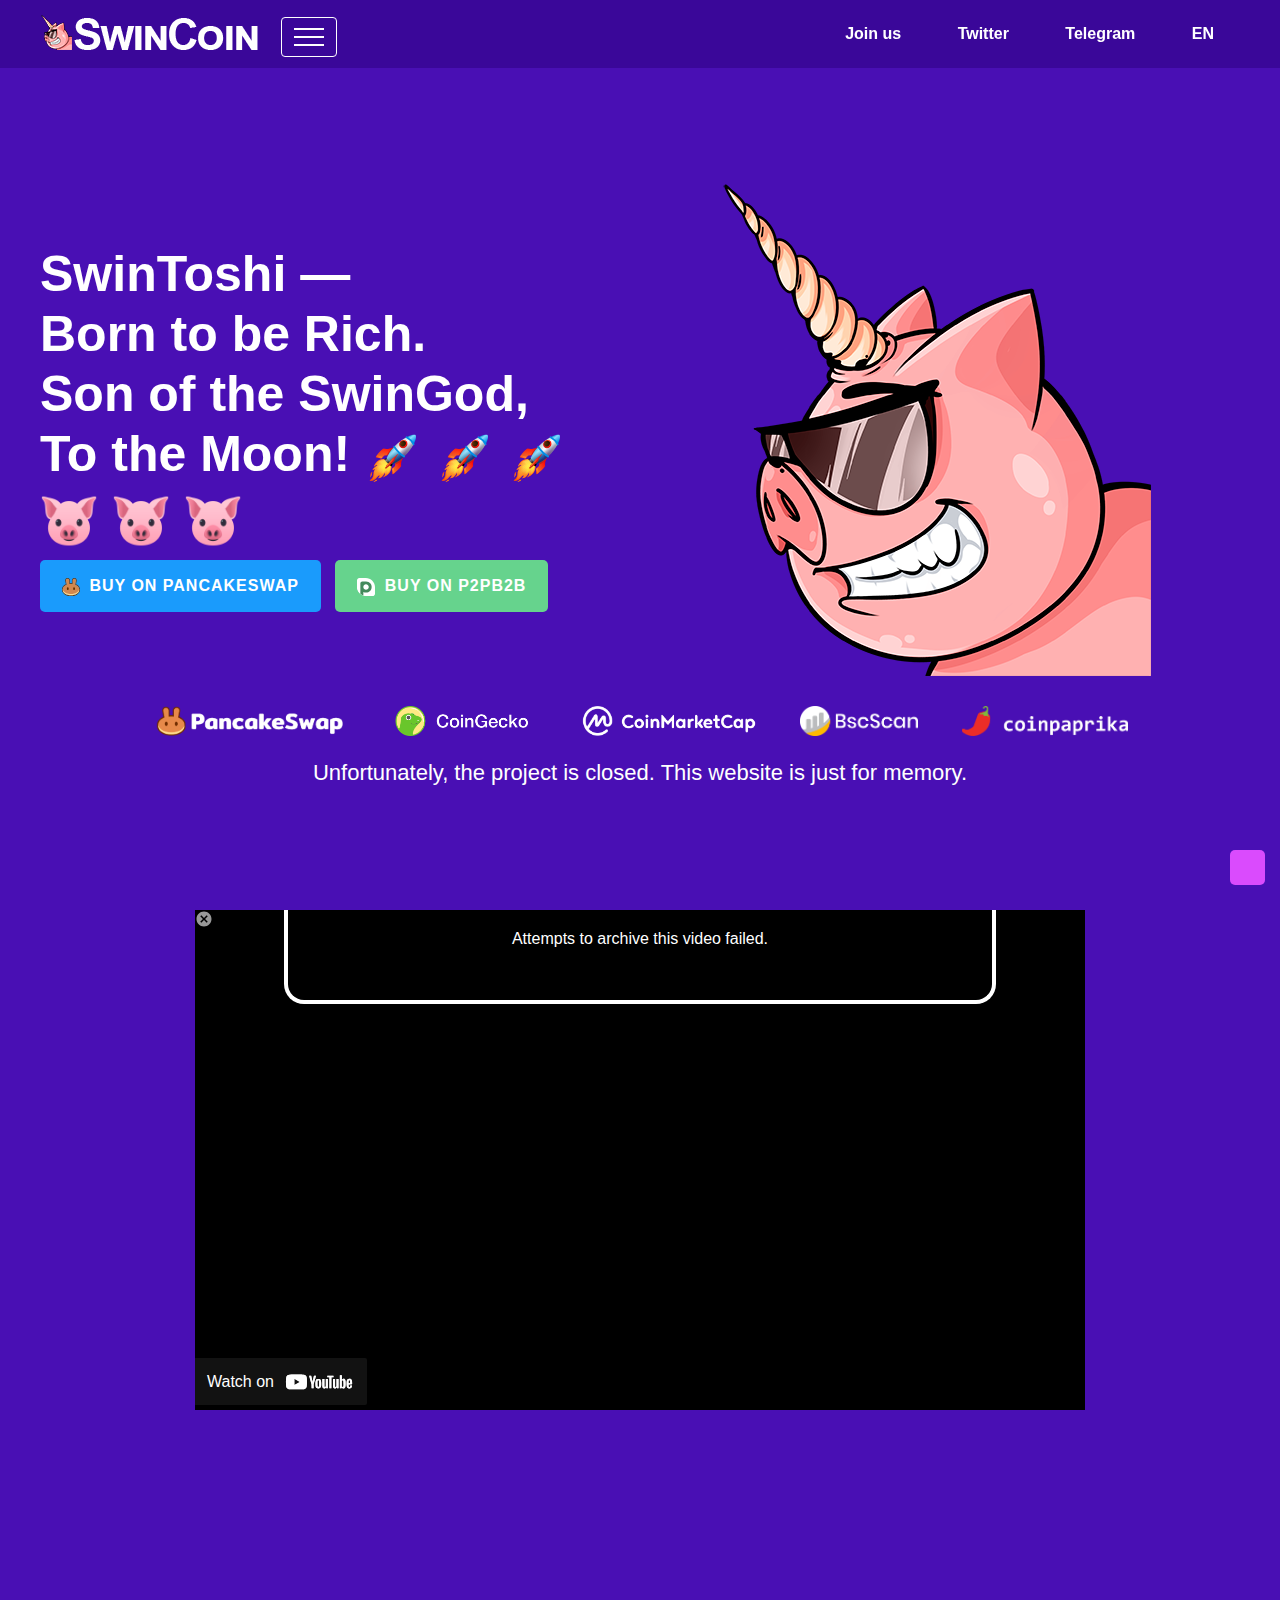
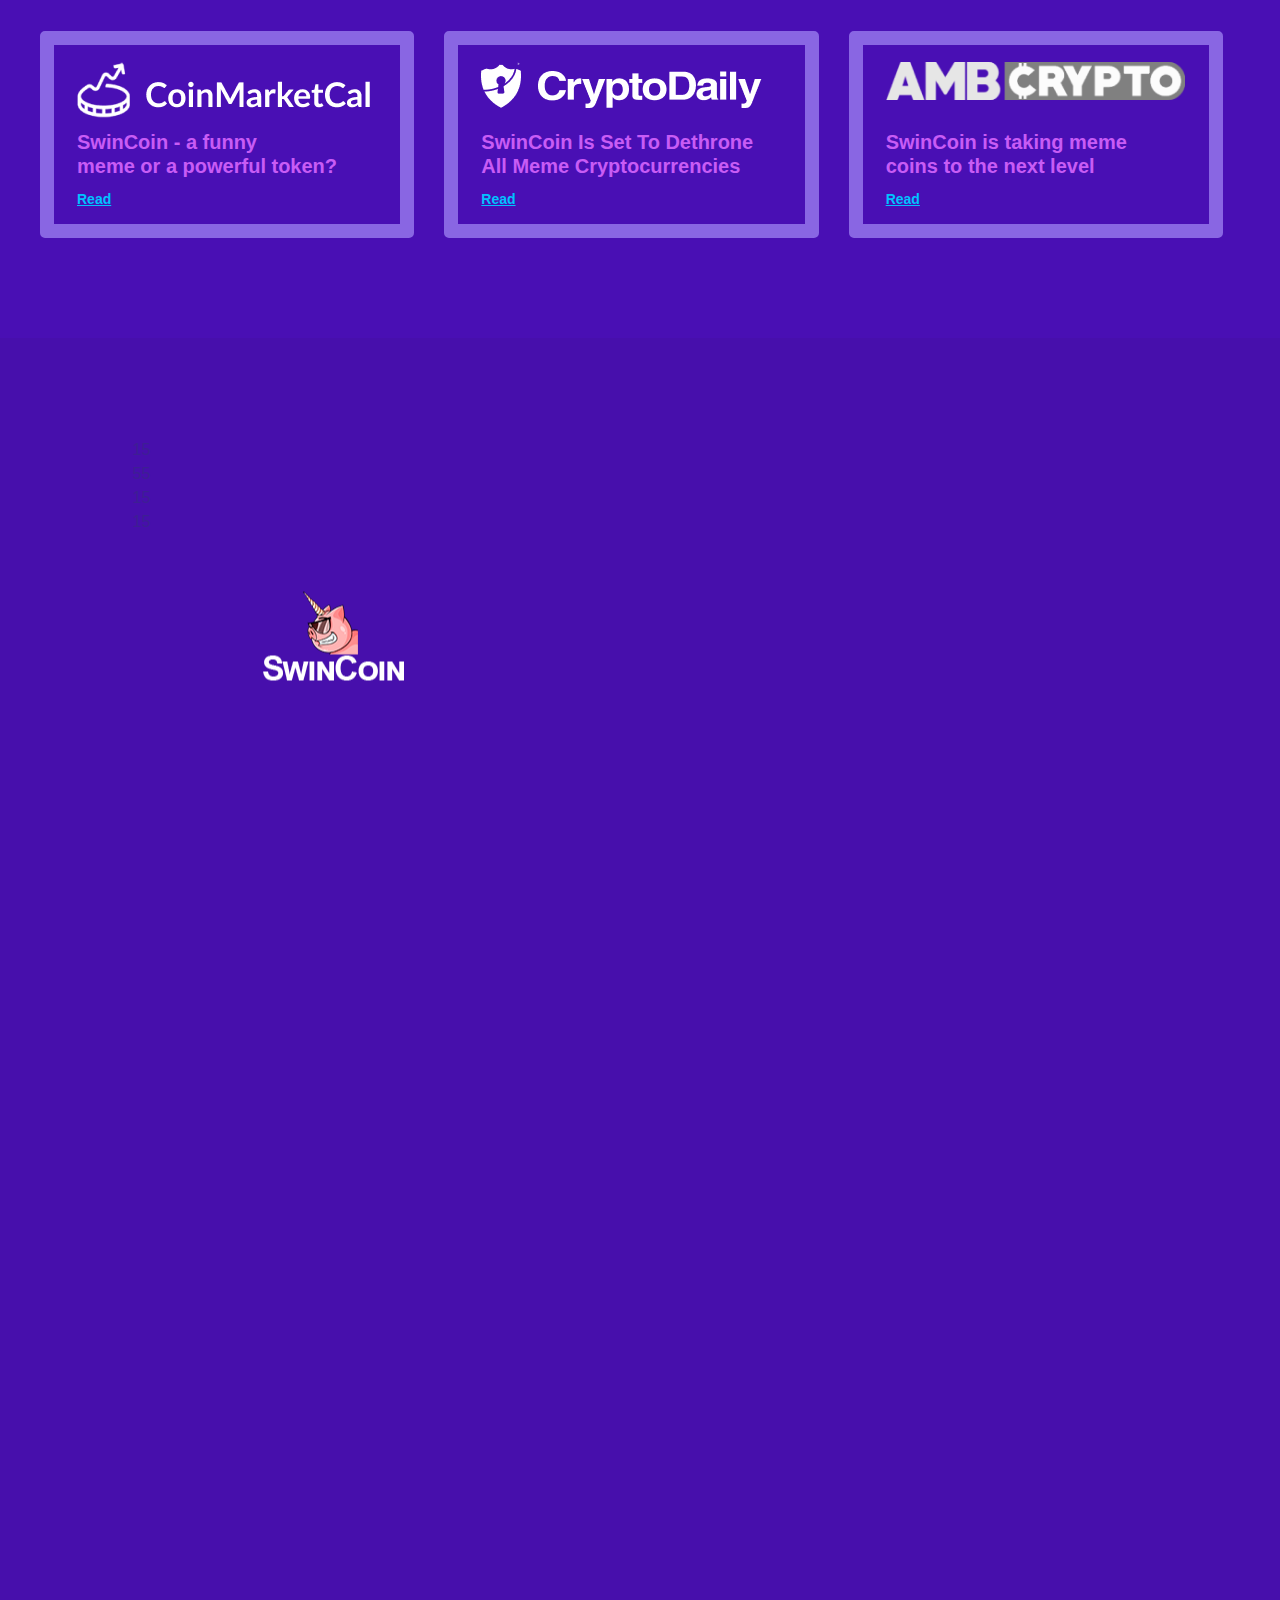
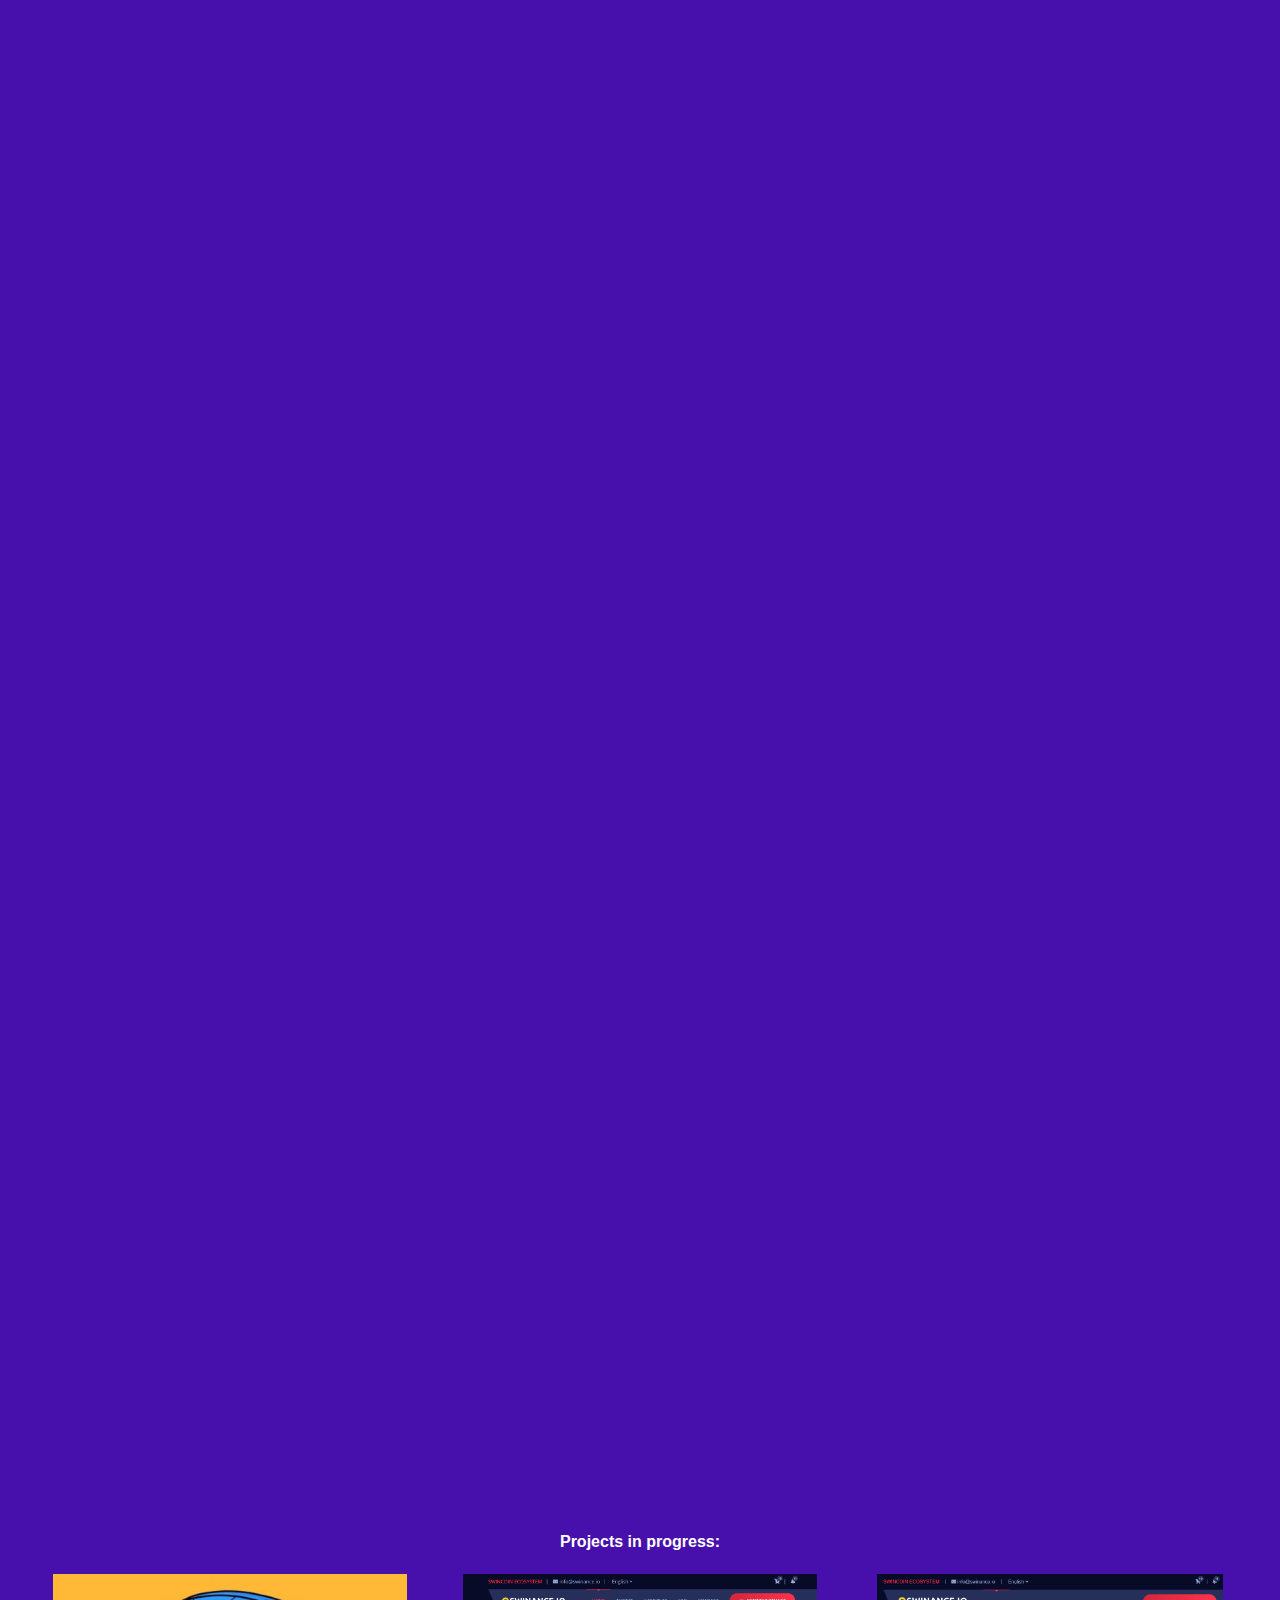
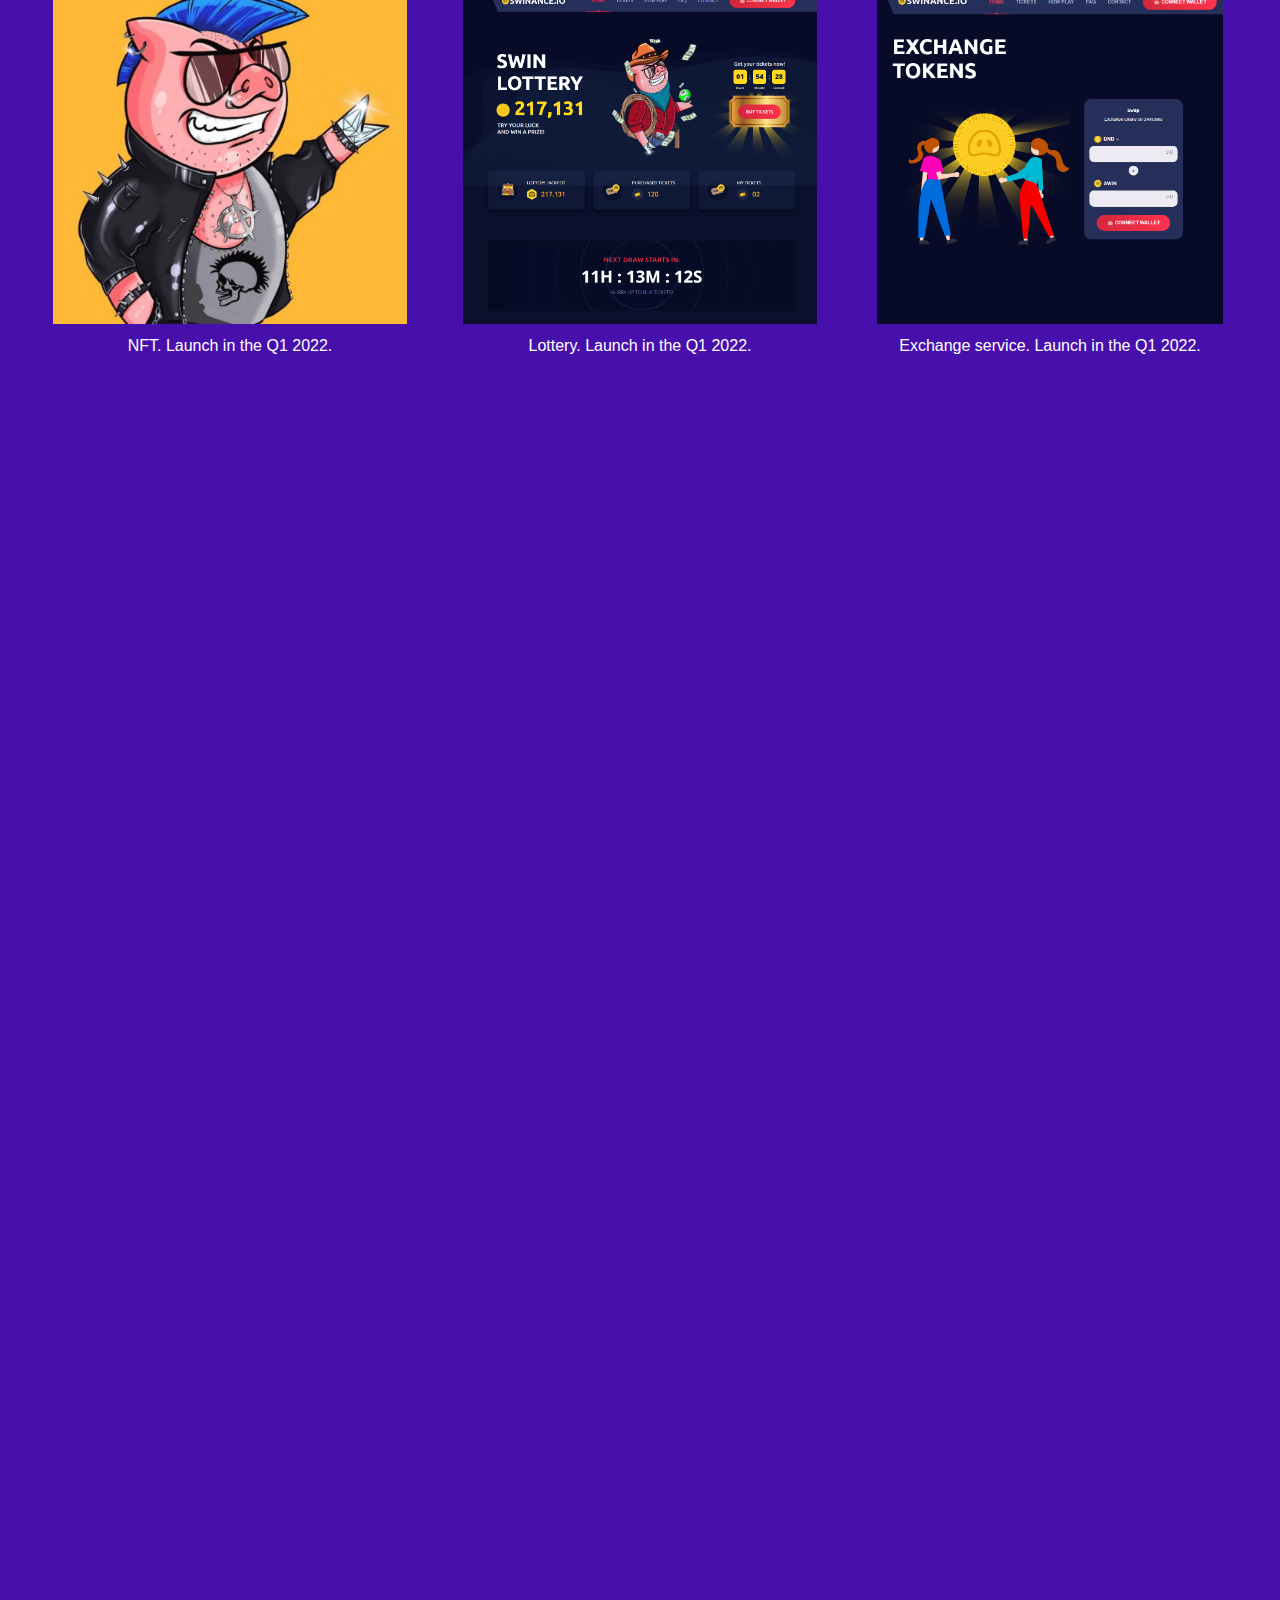
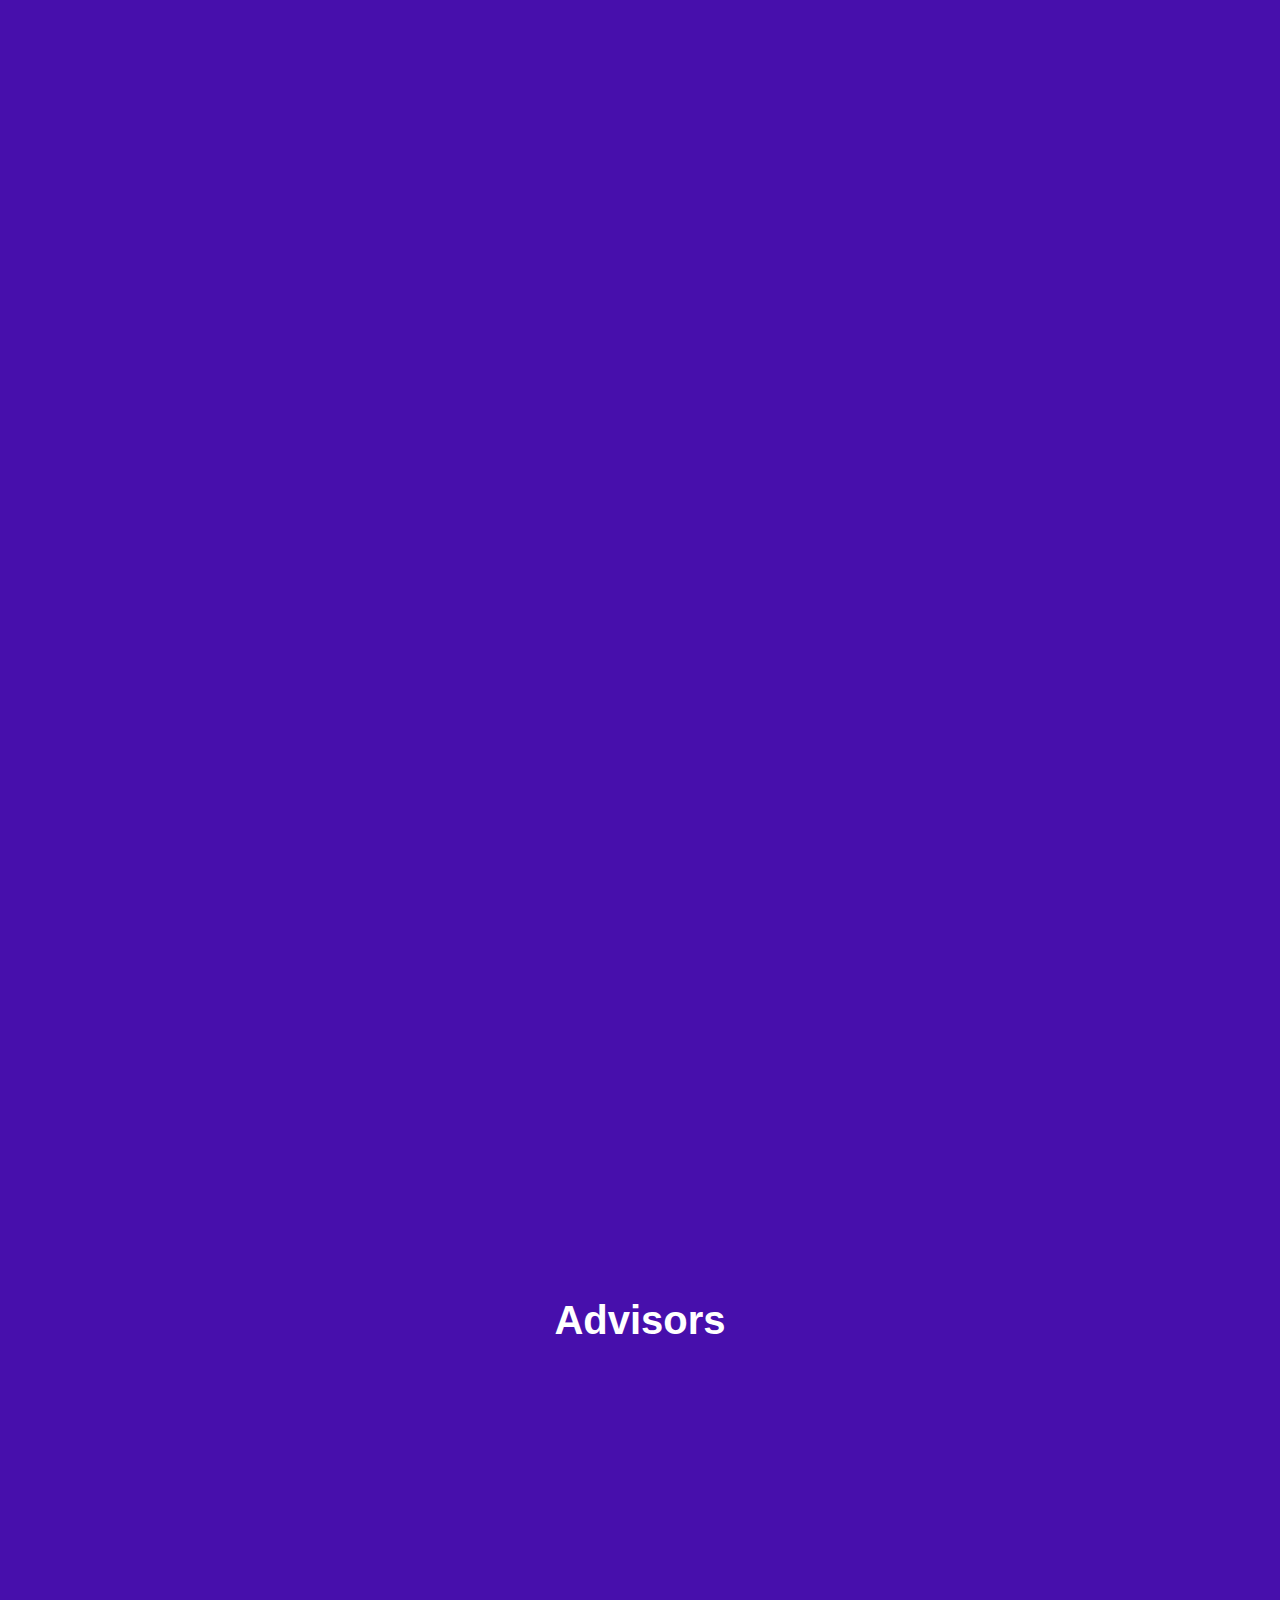
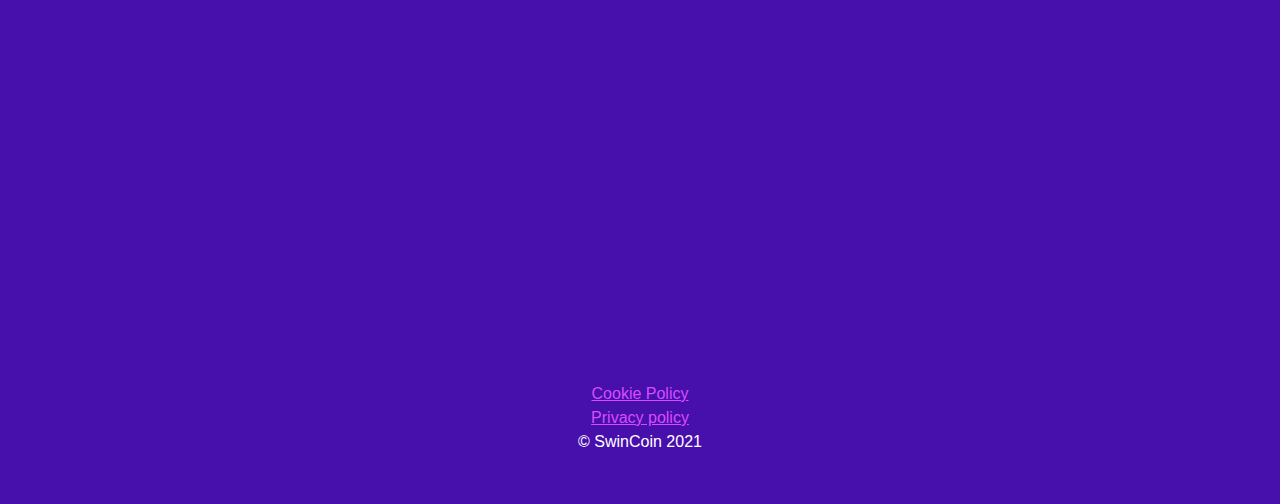
==== index.html @ 39e787cf "init: initial commit" ====
<!DOCTYPE html>
<html lang="en">
  <head>
    <meta http-equiv="Content-Type" content="text/html; charset=UTF-8" />
    <!-- <script
      type="text/javascript"
      async=""
      src="./SWINCOIN _ Real Meme Token on Binance Smart Chain_files/analytics.js.download"
    ></script>
    <script
      type="text/javascript"
      async=""
      src="./SWINCOIN _ Real Meme Token on Binance Smart Chain_files/js"
    ></script>
    <script
      async=""
      src="./SWINCOIN _ Real Meme Token on Binance Smart Chain_files/tag.js.download"
    ></script>
    <script
      src="./SWINCOIN _ Real Meme Token on Binance Smart Chain_files/analytics(1).js.download"
      type="text/javascript"
    ></script>
    <script
      type="text/javascript"
      src="./SWINCOIN _ Real Meme Token on Binance Smart Chain_files/bundle-playback.js.download"
      charset="utf-8"
    ></script>
    <script
      type="text/javascript"
      src="./SWINCOIN _ Real Meme Token on Binance Smart Chain_files/wombat.js.download"
      charset="utf-8"
    ></script>
    <script>
      window.RufflePlayer = window.RufflePlayer || {};
      window.RufflePlayer.config = { autoplay: 'on', unmuteOverlay: 'hidden' };
    </script>
    <script
      type="text/javascript"
      src="./SWINCOIN _ Real Meme Token on Binance Smart Chain_files/ruffle.js.download"
    ></script>
    <script type="text/javascript">
      __wm.init('https://web.archive.org/web');
      __wm.wombat(
        'https://swincoin.io/',
        '20230327030303',
        'https://web.archive.org/',
        'web',
        'https://web-static.archive.org/_static/',
        '1679886183'
      );
    </script> -->
    <!-- <link
      rel="stylesheet"
      type="text/css"
      href="./SWINCOIN _ Real Meme Token on Binance Smart Chain_files/banner-styles.css"
    />
    <link
      rel="stylesheet"
      type="text/css"
      href="./SWINCOIN _ Real Meme Token on Binance Smart Chain_files/iconochive.css"
    /> -->

    <title>SWINCOIN | Real Meme Token on Binance Smart Chain</title>
    <meta name="viewport" content="width=device-width, initial-scale=1, maximum-scale=1" />
    <!-- <link
      type="image/x-icon"
      href="https://web.archive.org/web/20230327030303im_/https://swincoin.io/img/fav_sv.png"
      rel="icon"
    /> -->

    <!-- CSS -->
    <link rel="stylesheet" href="./css/style.css">
    <link rel="stylesheet" href="./css/color.css">
    <link rel="stylesheet" href="./css/responsive.css">

    <!-- <link
      rel="stylesheet"
      type="text/css"
      href="./css/style.css"
    />
    <link
      rel="stylesheet"
      type="text/css"
      href="./css/color.css"
    />
    <link
      rel="stylesheet"
      type="text/css"
      href="./css/responsive.css"
    /> -->

    <!-- <style type="text/css">
      /* Chart.js */
      @-webkit-keyframes chartjs-render-animation {
        from {
          opacity: 0.99;
        }
        to {
          opacity: 1;
        }
      }
      @keyframes chartjs-render-animation {
        from {
          opacity: 0.99;
        }
        to {
          opacity: 1;
        }
      }
      .chartjs-render-monitor {
        -webkit-animation: chartjs-render-animation 0.001s;
        animation: chartjs-render-animation 0.001s;
      }
    </style> -->
  </head>
  <body>
    <div class="top-scroll transition fixed">
      <a
        href="https://web.archive.org/web/20230327030303/https://swincoin.io/#banner"
        class="scrollTo"
        ><i class="fa fa-angle-up" aria-hidden="true"></i
      ></a>
    </div>
    <header class="transition fixed">
      <div class="container">
        <div class="row flex-align">
          <div class="col-lg-4 col-md-3 col-6">
            <div class="logo">
              <a
                href="https://web.archive.org/web/20230327030303/https://swincoin.io/#banner"
                class="scrollTo"
              >
                <img
                  src="./SWINCOIN _ Real Meme Token on Binance Smart Chain_files/logo_en.png"
                  class="transition"
                  alt="Swincoin"
                />
              </a>
            </div>
            <nav class="navbar navbar-expand-lg navbar-light bg-light">
              <button
                class="navbar-toggler"
                type="button"
                data-toggle="collapse"
                data-target="#navbarSupportedContent"
                aria-controls="navbarSupportedContent"
                aria-expanded="false"
                aria-label="Toggle navigation"
              >
                <span class="navbar-toggler-icon"><span></span><span></span><span></span></span>
              </button>
              <div class="collapse navbar-collapse" id="navbarSupportedContent">
                <ul class="navbar-nav mr-auto">
                  <li class="nav-item active">
                    <a
                      class="nav-link scrollTo"
                      href="https://web.archive.org/web/20230327030303/https://swincoin.io/#banner"
                      >Home</a
                    >
                  </li>
                  <li class="nav-item">
                    <a
                      class="nav-link scrollTo"
                      href="https://web.archive.org/web/20230327030303/https://swincoin.io/#tokensale-part"
                      >Tokenomics</a
                    >
                  </li>
                  <li class="nav-item">
                    <a
                      class="nav-link scrollTo"
                      href="https://web.archive.org/web/20230327030303/https://swincoin.io/#how-buy"
                      >How Buy</a
                    >
                  </li>
                  <li class="nav-item">
                    <a
                      class="nav-link scrollTo"
                      href="https://web.archive.org/web/20230327030303/https://swincoin.io/#text-part"
                      >About Swincoin</a
                    >
                  </li>
                  <li class="nav-item">
                    <a
                      class="nav-link scrollTo"
                      href="https://web.archive.org/web/20230327030303/https://swincoin.io/#text-part7"
                      >Ecosystem</a
                    >
                  </li>
                  <li class="nav-item">
                    <a
                      class="nav-link scrollTo"
                      href="https://web.archive.org/web/20230327030303/https://swincoin.io/#work-part"
                      >Features</a
                    >
                  </li>
                  <li class="nav-item">
                    <a
                      class="nav-link"
                      href="https://web.archive.org/web/20230327030303/https://swincoin.io/wp/"
                      target="_blank"
                      >Swin Paper</a
                    >
                  </li>
                  <li class="nav-item">
                    <a
                      class="nav-link scrollTo"
                      href="https://web.archive.org/web/20230327030303/https://swincoin.io/#team"
                      target="_blank"
                      >Swin Team</a
                    >
                  </li>
                  <li class="nav-item">
                    <a
                      class="nav-link scrollTo"
                      href="https://web.archive.org/web/20230327030303/https://swincoin.io/#work-part2"
                      >Swin News</a
                    >
                  </li>
                </ul>
              </div>
            </nav>
          </div>
          <div class="col-lg-8 col-md-9 col-6 text-right">
            <!--<div class="menu-toggle">
							<span></span>
						</div>-->
            <div class="menu en-menu">
              <ul class="d-inline-block">
                <li class="hidden-mb"><b>Join us</b></li>
                <li>
                  <a
                    href="https://web.archive.org/web/20230327030303/https://twitter.com/swincoin_io"
                    class="tw-link"
                    target="_blank"
                    >Twitter</a
                  >
                </li>
                <li>
                  <a
                    href="https://web.archive.org/web/20230327030303/https://t.me/swincoin_io"
                    class="tg-link"
                    target="_blank"
                    >Telegram</a
                  >
                </li>
                <li class="mega-menu">
                  <span class="opener nav__custom plus">EN</span>
                  <a
                    href="https://web.archive.org/web/20230327030303/https://swincoin.io/"
                    class="hide-this"
                    >EN</a
                  >
                  <ul class="transition">
                    <li>
                      <a href="https://web.archive.org/web/20230327030303/https://swincoin.io/ph"
                        >Pilipinas</a
                      >
                    </li>
                    <li>
                      <a href="https://web.archive.org/web/20230327030303/https://swincoin.io/es"
                        >Español</a
                      >
                    </li>
                    <li>
                      <a href="https://web.archive.org/web/20230327030303/https://swincoin.io/de"
                        >Deutsch</a
                      >
                    </li>
                    <li>
                      <a href="https://web.archive.org/web/20230327030303/https://swincoin.io/tr"
                        >Türk</a
                      >
                    </li>
                    <li>
                      <a href="https://web.archive.org/web/20230327030303/https://swincoin.io/pt"
                        >Português</a
                      >
                    </li>
                    <li>
                      <a href="https://web.archive.org/web/20230327030303/https://swincoin.io/ru"
                        >Русский</a
                      >
                    </li>
                    <li>
                      <a href="https://web.archive.org/web/20230327030303/https://swincoin.io/my"
                        >Bahasa Malaysia</a
                      >
                    </li>
                    <li>
                      <a href="https://web.archive.org/web/20230327030303/https://swincoin.io/id"
                        >Bahasa Indonesia</a
                      >
                    </li>
                    <li>
                      <a href="https://web.archive.org/web/20230327030303/https://swincoin.io/ar"
                        >العربية</a
                      >
                    </li>
                  </ul>
                </li>
              </ul>
            </div>
          </div>
        </div>
      </div>
    </header>
    <section class="home-banner parallax" id="banner" style="background-position: 50% -191.9px">
      <div class="container">
        <div class="row">
          <div
            class="col-lg-6 col-md-6 position-u flex-align wow fadeInLeft animated"
            style="visibility: visible"
          >
            <div class="banner-contain">
              <h1 class="banner-heading">
                SwinToshi — <br />Born to be Rich. <br />
                Son of the SwinGod, <br />
                To the Moon! <br class="mob-show" /><span class="ya-hide"
                  ><img
                    src="./SWINCOIN _ Real Meme Token on Binance Smart Chain_files/rocket.svg"
                    alt="rocket"
                    width="58px" />&nbsp;<img
                    src="./SWINCOIN _ Real Meme Token on Binance Smart Chain_files/rocket.svg"
                    alt="rocket"
                    width="58px" />&nbsp;<img
                    src="./SWINCOIN _ Real Meme Token on Binance Smart Chain_files/rocket.svg"
                    alt="rocket"
                    width="58px" />
                  <img
                    src="./SWINCOIN _ Real Meme Token on Binance Smart Chain_files/pgs.png"
                    alt="rocket"
                    width="58px" />&nbsp;<img
                    src="./SWINCOIN _ Real Meme Token on Binance Smart Chain_files/pgs.png"
                    alt="rocket"
                    width="58px" />&nbsp;<img
                    src="./SWINCOIN _ Real Meme Token on Binance Smart Chain_files/pgs.png"
                    alt="rocket"
                    width="58px"
                /></span>
              </h1>
              <a
                href="https://web.archive.org/web/20230327030303/https://pancakeswap.finance/swap?inputCurrency=0xbb4cdb9cbd36b01bd1cbaebf2de08d9173bc095c&amp;outputCurrency=0xe061618f0d3df5cb05fbf91455018f2d64074c85"
                class="btn"
                target="_blank"
                ><img
                  class="cake-img"
                  src="./SWINCOIN _ Real Meme Token on Binance Smart Chain_files/cake.svg"
                  height="18"
                />
                Buy on Pancakeswap</a
              >
              <a
                href="https://web.archive.org/web/20230327030303/https://p2pb2b.io/trade/SWIN_USDT/"
                class="btn grn"
                target="_blank"
                ><img
                  class="cake-img"
                  src="./SWINCOIN _ Real Meme Token on Binance Smart Chain_files/p2.svg"
                  height="18"
                />
                Buy on P2pb2b</a
              >
            </div>
          </div>
          <div
            class="col-lg-6 col-md-6 position-u wow fadeInRight animated"
            style="visibility: visible"
          >
            <div class="banner-img">
              <img
                src="./SWINCOIN _ Real Meme Token on Binance Smart Chain_files/banner-img-2n.png"
                alt="banner"
              />
            </div>
          </div>
          <div
            class="col-lg-12 col-md-12 position-u wow fadeInRight links-block animated"
            style="visibility: visible"
          >
            <a
              href="https://web.archive.org/web/20230327030303/https://pancakeswap.finance/swap?inputCurrency=0xbb4cdb9cbd36b01bd1cbaebf2de08d9173bc095c&amp;outputCurrency=0xe061618f0d3df5cb05fbf91455018f2d64074c85"
              class="link-3"
              target="_blank"
              ><img src="./SWINCOIN _ Real Meme Token on Binance Smart Chain_files/link3.svg"
            /></a>
            <a
              href="https://web.archive.org/web/20230327030303/https://www.coingecko.com/en/coins/swincoin"
              class="link-4"
              target="_blank"
              ><img src="./SWINCOIN _ Real Meme Token on Binance Smart Chain_files/link4.svg"
            /></a>
            <a
              href="https://web.archive.org/web/20230327030303/https://coinmarketcap.com/currencies/swincoin/"
              class="link-1"
              target="_blank"
              ><img src="./SWINCOIN _ Real Meme Token on Binance Smart Chain_files/link1.svg"
            /></a>
            <a
              href="https://web.archive.org/web/20230327030303/https://bscscan.com/address/0xe061618f0d3df5cb05fbf91455018f2d64074c85"
              class="link-2"
              target="_blank"
              ><img src="./SWINCOIN _ Real Meme Token on Binance Smart Chain_files/link2.svg"
            /></a>
            <a
              href="https://web.archive.org/web/20230327030303/https://coinpaprika.com/coin/swin-swincoin/"
              target="_blank"
              ><img src="./SWINCOIN _ Real Meme Token on Binance Smart Chain_files/coinpap.svg"
            /></a>
          </div>
          <center class="col-lg-12 col-md-12" style="margin: 25px 0; font-size: 22px">
            Unfortunately, the project is closed. This website is just for memory.
          </center>
          <div class="col-md-12 video fadeInRight">
            <div class="video__wrap">
              <iframe
                width="100%"
                height="500"
                src="./SWINCOIN _ Real Meme Token on Binance Smart Chain_files/VMqNVwTURyk.html"
                title="YouTube video player"
                frameborder="0"
                allow="accelerometer; autoplay; clipboard-write; encrypted-media; gyroscope; picture-in-picture"
                allowfullscreen=""
                data-ruffle-polyfilled=""
              ></iframe>
            </div>
          </div>
        </div>
        <h2
          class="heading-title wow fadeInLeft text-center pt-100"
          style="
            visibility: hidden;
            -webkit-animation-name: none;
            -moz-animation-name: none;
            animation-name: none;
          "
        >
          Swincoin <br />in Mass Media
        </h2>
        <div class="row">
          <div class="media">
            <div class="col-md-4 crd">
              <a
                href="https://web.archive.org/web/20230327030303/https://coinmarketcal.com/en/news/swincoin-a-funny-meme-or-a-powerful-token"
                target="_blank"
                class="media__crd"
              >
                <div class="media__crd__header">
                  <img
                    src="./SWINCOIN _ Real Meme Token on Binance Smart Chain_files/logo-coinMark.png"
                    alt=""
                    class="media__crd__header__logo"
                  />
                </div>
                <div class="media__crd__content">
                  <p class="media__crd__content__text">
                    SwinCoin - a funny <br />meme or a powerful token?
                  </p>
                </div>
                <div class="media__crd__link">Read</div>
              </a>
            </div>
            <div class="col-md-4 crd">
              <a
                href="https://web.archive.org/web/20230327030303/https://cryptodaily.co.uk/2021/12/swincoin-is-set-to-dethrone-all-meme-cryptocurrencies"
                target="_blank"
                class="media__crd"
              >
                <div class="media__crd__header">
                  <img
                    src="./SWINCOIN _ Real Meme Token on Binance Smart Chain_files/Cryptodaily.png"
                    alt=""
                    class="media__crd__header__logo"
                  />
                </div>
                <div class="media__crd__content">
                  <p class="media__crd__content__text">
                    SwinCoin Is Set To Dethrone <br />All Meme Cryptocurrencies
                  </p>
                </div>
                <div class="media__crd__link">Read</div>
              </a>
            </div>
            <div class="col-md-4 crd">
              <a
                href="https://web.archive.org/web/20230327030303/https://ambcrypto.com/swincoin-is-taking-meme-coins-to-the-next-level/"
                target="_blank"
                class="media__crd"
              >
                <div class="media__crd__header">
                  <img
                    src="./SWINCOIN _ Real Meme Token on Binance Smart Chain_files/ambc.png"
                    alt=""
                    class="media__crd__header__logo"
                  />
                </div>
                <div class="media__crd__content">
                  <p class="media__crd__content__text">
                    SwinCoin is taking meme coins to the next level
                  </p>
                </div>
                <div class="media__crd__link">Read</div>
              </a>
            </div>
          </div>
        </div>
      </div>
    </section>

    <section
      id="tokensale-part"
      class="token-sale darkblue parallax ptb-100"
      style="background-position: 50% 776.4px"
    >
      <div class="container">
        <div class="row">
          <div class="col-lg-6 flex-align justify-center-r order-r-2">
            <div class="token-graph w-100 token-graph-right">
              <div class="donut">
                <div data-lcolor="#ac56f7">15</div>
                <div data-lcolor="#f8c04e">55</div>
                <div data-lcolor="#5ad6f8">15</div>
                <div data-lcolor="#f85d77">15</div>
              </div>
              <div class="graph-logo">
                <img
                  src="./SWINCOIN _ Real Meme Token on Binance Smart Chain_files/graph-logo2.png"
                  alt="cryptoz"
                />
              </div>
            </div>
          </div>
          <div
            class="col-lg-6 wow fadeInLeft flex-align order-r-1"
            style="
              visibility: hidden;
              -webkit-animation-name: none;
              -moz-animation-name: none;
              animation-name: none;
            "
          >
            <div class="w-100">
              <div class="section-heading pb-20">
                <!--								<label class="sub-heading">token</label>-->
                <h2 class="heading-title">Tokenomics</h2>
                <p class="heading-des">
                  Supply: 100,000,000<br /><br />Purpose: NFT, Play to Earn Dapps, DeFi,&nbsp;Dex
                </p>
              </div>
              <div class="token-graphic-detail">
                <ul>
                  <li class="color-code-1">15% Team</li>
                  <li class="color-code-3">55% Liquidity</li>
                  <li class="color-code-2">15% Ecosystem and future development</li>
                  <li class="color-code-4">15% Marketing</li>
                </ul>
              </div>
            </div>
          </div>
        </div>
        <div class="row">
          <div
            class="col-lg-12 pt-100 wow fadeInUp"
            style="
              visibility: hidden;
              -webkit-animation-name: none;
              -moz-animation-name: none;
              animation-name: none;
            "
          >
            <h2 class="heading-title text-center mauto">
              Important! The Team Liquidity is locked <br />on three parts: for 1 year, 2 years and
              3 years!
            </h2>
            <img src="./SWINCOIN _ Real Meme Token on Binance Smart Chain_files/list.jpg" alt="" />
          </div>
        </div>
      </div>
    </section>

    <section
      class="ico-apps parallax-2 darkblue pt-100"
      id="how-buy"
      style="background-position: 50% -804.803px"
    >
      <div class="container">
        <div class="row">
          <div
            class="col-lg-6 wow fadeInRight pb-100 order-r-1"
            style="
              visibility: hidden;
              -webkit-animation-name: none;
              -moz-animation-name: none;
              animation-name: none;
            "
          >
            <div class="section-heading pb-20" id="buy-block">
              <label class="sub-heading">To the Moon!</label>
              <h2 class="heading-title">
                How To Buy SwinCoin
                <span class="ya-hide"
                  ><img
                    src="./SWINCOIN _ Real Meme Token on Binance Smart Chain_files/gem.svg"
                    alt=""
                    width="38px" />
                  <img
                    src="./SWINCOIN _ Real Meme Token on Binance Smart Chain_files/handup2.png"
                    alt=""
                    width="38px"
                /></span>
              </h2>

              <ul class="check-list">
                <li>
                  <span><i class="fa fa-check" aria-hidden="true"></i></span>
                  <p>
                    <b
                      ><a
                        target="_blank"
                        href="https://web.archive.org/web/20230327030303/https://academy.binance.com/en/articles/connecting-metamask-to-binance-smart-chain"
                        class="Info"
                        >Install MetaMask</a
                      >
                      or TrustWallet</b
                    ><br />Open your Google Chrome or Firefox and visit metamask.io. Download the
                    MetaMask chrome extension and set up a wallet. On mobile? Get MetaMask’s app for
                    iPhone or Android.
                  </p>
                </li>
                <li>
                  <span><i class="fa fa-check" aria-hidden="true"></i></span>
                  <p>
                    <b>Purchase BNB on an Exchange</b><br />Transfer BNB to your MetaMask or
                    TrustWallet.
                  </p>
                </li>
                <li>
                  <span><i class="fa fa-check" aria-hidden="true"></i></span>
                  <p>
                    <b>Swap on PancakeSwap</b><br />Visit PancakeSwap and click connect wallet. Copy
                    the SwinCoin Address below.<br />Contract Address:
                    <b class="addr-str">0xe061618F0d3Df5Cb05fBF91455018f2D64074C85</b>
                  </p>
                </li>
              </ul>
              <br />
              <a
                href="https://web.archive.org/web/20230327030303/https://pancakeswap.finance/swap?inputCurrency=0xbb4cdb9cbd36b01bd1cbaebf2de08d9173bc095c&amp;outputCurrency=0xe061618f0d3df5cb05fbf91455018f2d64074c85"
                class="btn"
                target="_blank"
                ><img
                  class="cake-img"
                  src="./SWINCOIN _ Real Meme Token on Binance Smart Chain_files/cake.svg"
                  height="18"
                />
                Buy on Pancakeswap</a
              >
            </div>
          </div>
          <div
            class="col-lg-6 wow fadeInLeft flex-bottom order-r-2"
            style="
              visibility: hidden;
              -webkit-animation-name: none;
              -moz-animation-name: none;
              animation-name: none;
            "
          >
            <div class="ico-apps-img w-100 text-center">
              <!--							<img src="img/ico-img.png" alt="mobile apps">-->
              <!--					<iframe src="https://coinpaprika.com/coin/swin-swincoin/embed/?interval=0&modules[]=chart&nightMode=true&primaryCurrency=USD&updateActive=false" width="100%" height="550px" style="background: #000000"></iframe>-->
              <!--<script type="text/javascript" src="https://files.coinmarketcap.com/static/widget/currency.js"></script><div class="coinmarketcap-currency-widget" data-currencyid="15284" data-base="RUB" data-secondary="USD" data-ticker="true" data-rank="true" data-marketcap="true" data-volume="true" data-statsticker="true" data-stats="RUB"></div>-->
              <script src="./SWINCOIN _ Real Meme Token on Binance Smart Chain_files/coingecko-coin-price-chart-widget.js.download"></script>
              <coingecko-coin-price-chart-widget
                coin-id="swincoin"
                currency="usd"
                height="350"
                locale="en"
                width=""
                background-color="#ffffff"
                vce-ready=""
                ><template shadowrootmode="open"
                  ><div
                    class="cg-container cg-flex cg-flex-column cg-relative large"
                    style="
                      width: 100%;
                      height: 350px;
                      max-height: 350px;
                      min-width: 200px;
                      background-color: rgb(255, 255, 255);
                    "
                  >
                    <!---->
                    <div class="cg-p-3 cg-base" style="background-color: rgb(255, 255, 255)">
                      Error on connecting to CoinGecko API
                    </div>
                    <!----><!----><!---->
                  </div>
                  <style type="text/css">
                    .cg-default {
                      font-family: -apple-system, BlinkMacSystemFont, segoe ui, Helvetica, Arial,
                        sans-serif, apple color emoji, segoe ui emoji, segoe ui symbol;
                    }
                    .cg-bold {
                      font-weight: 600;
                    }
                    .cg-center {
                      text-align: center;
                    }
                    .cg-primary-color {
                      color: #8dc647 !important;
                    }
                    .cg-primary-color-dark {
                      color: #4b8800 !important;
                    }
                    .cg-red-color-dark {
                      color: #c2220d !important;
                    }
                    .cg-red-color {
                      color: #ff614d !important;
                    }
                    .cg-2xs {
                      font-size: 8.8px; /* 0.55rem; */
                    }
                    .cg-xs {
                      font-size: 10.4px; /* 0.65rem */
                    }
                    .cg-sm {
                      font-size: 12.8px; /* 0.8rem */
                    }
                    .cg-normal {
                      font-size: 13.6px; /* 0.85rem */
                    }
                    .cg-base {
                      font-size: 16px; /* 16px */
                    }
                    .cg-medium {
                      font-size: 19.2px; /* 1.2rem */
                    }
                    .cg-lg {
                      font-size: 24px; /* 1.5rem */
                    }
                    .cg-xl {
                      font-size: 30.4px; /* 1.9rem */
                    }
                    .cg-cap {
                      text-transform: capitalize;
                    }
                    .cg-no-underline {
                      text-decoration: none;
                    }
                    .cg-nowrap {
                      white-space: nowrap;
                    }

                    .cg-m-0 {
                      margin: 0;
                    }
                    .cg-m-1 {
                      margin: 4px;
                    }
                    .cg-m-2 {
                      margin: 8px;
                    }
                    .cg-mt-1 {
                      margin-top: 4px;
                    }
                    .cg-mb-1 {
                      margin-bottom: 4px;
                    }
                    .cg-ml-1 {
                      margin-left: 4px;
                    }
                    .cg-mr-1 {
                      margin-right: 4px;
                    }
                    .cg-mt-2 {
                      margin-top: 8px;
                    }
                    .cg-ml-2 {
                      margin-left: 8px;
                    }
                    .cg-mr-2 {
                      margin-right: 8px;
                    }
                    .cg-mb-2 {
                      margin-bottom: 8px;
                    }
                    .cg-mx-1 {
                      margin-left: 4px;
                      margin-right: 4px;
                    }
                    .cg-my-1 {
                      margin-top: 4px;
                      margin-bottom: 4px;
                    }
                    .cg-mx-2 {
                      margin-left: 8px;
                      margin-right: 8px;
                    }
                    .cg-my-2 {
                      margin-top: 8px;
                      margin-bottom: 8px;
                    }
                    .cg-my-5 {
                      margin-top: 20px;
                      margin-bottom: 20px;
                    }

                    .cg-p-1 {
                      padding: 4px;
                    }
                    .cg-p-2 {
                      padding: 8px;
                    }
                    .cg-p-3 {
                      padding: 12px;
                    }
                    .cg-p-4 {
                      padding: 16px;
                    }
                    .cg-pt-1 {
                      padding-top: 4px;
                    }
                    .cg-pb-1 {
                      padding-bottom: 4px;
                    }
                    .cg-pt-2 {
                      padding-top: 8px;
                    }
                    .cg-pb-2 {
                      padding-bottom: 8px;
                    }
                    .cg-pt-3 {
                      padding-top: 12px;
                    }
                    .cg-pb-3 {
                      padding-bottom: 12px;
                    }
                    .cg-py-1 {
                      padding-top: 4px;
                      padding-bottom: 4px;
                    }
                    .cg-px-1 {
                      padding-left: 4px;
                      padding-right: 4px;
                    }
                    .cg-py-2 {
                      padding-top: 8px;
                      padding-bottom: 8px;
                    }
                    .cg-px-2 {
                      padding-left: 8px;
                      padding-right: 8px;
                    }
                    .cg-py-3 {
                      padding-top: 12px;
                      padding-bottom: 12px;
                    }
                    .cg-px-3 {
                      padding-left: 12px;
                      padding-right: 12px;
                    }
                    .cg-px-4 {
                      padding-left: 16px;
                      padding-right: 16px;
                    }
                    .cg-py-4 {
                      padding-top: 16px;
                      padding-bottom: 16px;
                    }
                    .cg-py-5 {
                      padding-top: 20px;
                      padding-bottom: 20px;
                    }
                    .cg-pr-1 {
                      padding-right: 4px;
                    }
                    .cg-pr-2 {
                      padding-right: 8px;
                    }

                    .cg-flex {
                      display: flex !important;
                    }
                    .cg-flex-row {
                      flex-direction: row;
                    }
                    .cg-flex-column {
                      flex-direction: column;
                    }

                    .cg-items-stretch {
                      align-items: flex-stretch;
                    }
                    .cg-items-start {
                      align-items: flex-start;
                    }
                    .cg-items-center {
                      align-items: center;
                    }
                    .cg-items-end {
                      align-items: flex-end;
                    }
                    .cg-items-baseline {
                      align-items: baseline;
                    }

                    .cg-justify-start {
                      justify-content: flex-start;
                    }
                    .cg-justify-center {
                      justify-content: center;
                    }
                    .cg-justify-end {
                      justify-content: flex-end;
                    }
                    .cg-justify-between {
                      justify-content: space-between;
                    }
                    .cg-justify-around {
                      justify-content: space-around;
                    }

                    .cg-self-auto {
                      align-self: auto;
                    }
                    .cg-self-start {
                      align-self: flex-start;
                    }
                    .cg-self-center {
                      align-self: center;
                    }
                    .cg-self-end {
                      align-self: flex-end;
                    }
                    .cg-self-stretch {
                      align-self: stretch;
                    }

                    .cg-relative {
                      position: relative;
                    }
                    .cg-absolute {
                      position: absolute;
                    }
                    .cg-block {
                      display: block;
                    }
                    .cg-container {
                      font-family: sans-serif;
                      background-color: white;
                      border: 1px solid rgba(0, 0, 0, 0.2);

                      color: #4c4c4c;
                      line-height: 1.25;
                      font-size: 12px;

                      box-sizing: border-box;
                    }
                    .cg-container[data-loading] .cg-widget-container {
                      display: none;
                    }
                    .cg-container[data-loading] canvas {
                      height: 0;
                      max-height: 0;
                      visibility: hidden;
                    }

                    .cg-widget {
                      display: flex;
                      background-color: white;
                      position: relative;
                      box-sizing: border-box;
                    }

                    .cg-widget a {
                      text-decoration: none;
                      color: #4c4c4c;
                    }

                    .cg-left-panel {
                      display: flex;
                      flex-direction: column;
                      flex: 1 1 auto;

                      justify-content: center;
                      align-items: center;
                    }
                    .cg-right-panel {
                      display: flex;
                      flex-direction: column;
                      flex: 2 2 auto;
                      align-items: center;
                      justify-content: space-between;
                    }
                    .small .cg-widget {
                      flex-direction: column;
                    }
                    .small .cg-left-panel {
                      flex-direction: row;
                      flex: 1 1 auto;
                    }
                    .small .cg-right-panel {
                      margin-top: 16px;
                    }
                    .small .cg-ticker {
                      font-size: 12px;
                    }

                    .cg-powered {
                      position: absolute;
                      bottom: -20px;
                      right: 0;
                    }

                    .cg-price-chart-link {
                      right: 0;
                      bottom: 0;
                      z-index: 100;
                      color: rgba(255, 255, 255, 0.75);
                      text-decoration: none;
                    }

                    .cg-widget img {
                      width: 35px !important;
                    }

                    .cg-container canvas {
                      background-color: #fdf0c0;
                    }

                    .large .cg-lg-hide {
                      display: none;
                    }
                    .small .cg-sm-hide {
                      display: none;
                    }
                  </style></template
                ></coingecko-coin-price-chart-widget
              >
              <script src="./SWINCOIN _ Real Meme Token on Binance Smart Chain_files/coingecko-coin-ticker-widget.js.download"></script>
              <coingecko-coin-ticker-widget
                currency="usd"
                coin-id="swincoin"
                locale="en"
                vce-ready=""
                ><template shadowrootmode="open"
                  ><div
                    class="cg-container cg-flex cg-flex-column cg-relative large"
                    style="width: 100%; background-color: rgb(255, 255, 255)"
                  >
                    <!---->
                    <div
                      class="cg-flex cg-flex-row cg-justify-between cg-items-center cg-px-2 cg-py-1 cg-footer"
                    >
                      <div class="cg-bold cg-xs">
                        Powered by
                        <a
                          class="cg-primary-color-dark cg-no-underline"
                          href="https://web.archive.org/web/20230328171221/https://www.coingecko.com/en?utm_source=swincoin.io&amp;utm_medium=coin_ticker_widget&amp;utm_content=swincoin"
                          target="_blank"
                          >CoinGecko</a
                        >
                      </div>
                      <div>
                        <a
                          href="https://web.archive.org/web/20230327030303mp_/https://www.coingecko.com/resource_redirect?locale=en&amp;route=price_charts/undefined/usd&amp;utm_source=swincoin.io&amp;utm_medium=coin_ticker_widget&amp;utm_content=swincoin"
                          target="_blank"
                          class="cg-nowrap cg-primary-color-dark cg-no-underline cg-xs"
                          >View %{coin} Price Chart</a
                        >
                      </div>
                    </div>
                  </div>
                  <style type="text/css">
                    .cg-default {
                      font-family: -apple-system, BlinkMacSystemFont, segoe ui, Helvetica, Arial,
                        sans-serif, apple color emoji, segoe ui emoji, segoe ui symbol;
                    }
                    .cg-bold {
                      font-weight: 600;
                    }
                    .cg-center {
                      text-align: center;
                    }
                    .cg-primary-color {
                      color: #8dc647 !important;
                    }
                    .cg-primary-color-dark {
                      color: #4b8800 !important;
                    }
                    .cg-red-color-dark {
                      color: #c2220d !important;
                    }
                    .cg-red-color {
                      color: #ff614d !important;
                    }
                    .cg-2xs {
                      font-size: 8.8px; /* 0.55rem; */
                    }
                    .cg-xs {
                      font-size: 10.4px; /* 0.65rem */
                    }
                    .cg-sm {
                      font-size: 12.8px; /* 0.8rem */
                    }
                    .cg-normal {
                      font-size: 13.6px; /* 0.85rem */
                    }
                    .cg-base {
                      font-size: 16px; /* 16px */
                    }
                    .cg-medium {
                      font-size: 19.2px; /* 1.2rem */
                    }
                    .cg-lg {
                      font-size: 24px; /* 1.5rem */
                    }
                    .cg-xl {
                      font-size: 30.4px; /* 1.9rem */
                    }
                    .cg-cap {
                      text-transform: capitalize;
                    }
                    .cg-no-underline {
                      text-decoration: none;
                    }
                    .cg-nowrap {
                      white-space: nowrap;
                    }

                    .cg-m-0 {
                      margin: 0;
                    }
                    .cg-m-1 {
                      margin: 4px;
                    }
                    .cg-m-2 {
                      margin: 8px;
                    }
                    .cg-mt-1 {
                      margin-top: 4px;
                    }
                    .cg-mb-1 {
                      margin-bottom: 4px;
                    }
                    .cg-ml-1 {
                      margin-left: 4px;
                    }
                    .cg-mr-1 {
                      margin-right: 4px;
                    }
                    .cg-mt-2 {
                      margin-top: 8px;
                    }
                    .cg-ml-2 {
                      margin-left: 8px;
                    }
                    .cg-mr-2 {
                      margin-right: 8px;
                    }
                    .cg-mb-2 {
                      margin-bottom: 8px;
                    }
                    .cg-mx-1 {
                      margin-left: 4px;
                      margin-right: 4px;
                    }
                    .cg-my-1 {
                      margin-top: 4px;
                      margin-bottom: 4px;
                    }
                    .cg-mx-2 {
                      margin-left: 8px;
                      margin-right: 8px;
                    }
                    .cg-my-2 {
                      margin-top: 8px;
                      margin-bottom: 8px;
                    }
                    .cg-my-5 {
                      margin-top: 20px;
                      margin-bottom: 20px;
                    }

                    .cg-p-1 {
                      padding: 4px;
                    }
                    .cg-p-2 {
                      padding: 8px;
                    }
                    .cg-p-3 {
                      padding: 12px;
                    }
                    .cg-p-4 {
                      padding: 16px;
                    }
                    .cg-pt-1 {
                      padding-top: 4px;
                    }
                    .cg-pb-1 {
                      padding-bottom: 4px;
                    }
                    .cg-pt-2 {
                      padding-top: 8px;
                    }
                    .cg-pb-2 {
                      padding-bottom: 8px;
                    }
                    .cg-pt-3 {
                      padding-top: 12px;
                    }
                    .cg-pb-3 {
                      padding-bottom: 12px;
                    }
                    .cg-py-1 {
                      padding-top: 4px;
                      padding-bottom: 4px;
                    }
                    .cg-px-1 {
                      padding-left: 4px;
                      padding-right: 4px;
                    }
                    .cg-py-2 {
                      padding-top: 8px;
                      padding-bottom: 8px;
                    }
                    .cg-px-2 {
                      padding-left: 8px;
                      padding-right: 8px;
                    }
                    .cg-py-3 {
                      padding-top: 12px;
                      padding-bottom: 12px;
                    }
                    .cg-px-3 {
                      padding-left: 12px;
                      padding-right: 12px;
                    }
                    .cg-px-4 {
                      padding-left: 16px;
                      padding-right: 16px;
                    }
                    .cg-py-4 {
                      padding-top: 16px;
                      padding-bottom: 16px;
                    }
                    .cg-py-5 {
                      padding-top: 20px;
                      padding-bottom: 20px;
                    }
                    .cg-pr-1 {
                      padding-right: 4px;
                    }
                    .cg-pr-2 {
                      padding-right: 8px;
                    }

                    .cg-flex {
                      display: flex !important;
                    }
                    .cg-flex-row {
                      flex-direction: row;
                    }
                    .cg-flex-column {
                      flex-direction: column;
                    }

                    .cg-items-stretch {
                      align-items: flex-stretch;
                    }
                    .cg-items-start {
                      align-items: flex-start;
                    }
                    .cg-items-center {
                      align-items: center;
                    }
                    .cg-items-end {
                      align-items: flex-end;
                    }
                    .cg-items-baseline {
                      align-items: baseline;
                    }

                    .cg-justify-start {
                      justify-content: flex-start;
                    }
                    .cg-justify-center {
                      justify-content: center;
                    }
                    .cg-justify-end {
                      justify-content: flex-end;
                    }
                    .cg-justify-between {
                      justify-content: space-between;
                    }
                    .cg-justify-around {
                      justify-content: space-around;
                    }

                    .cg-self-auto {
                      align-self: auto;
                    }
                    .cg-self-start {
                      align-self: flex-start;
                    }
                    .cg-self-center {
                      align-self: center;
                    }
                    .cg-self-end {
                      align-self: flex-end;
                    }
                    .cg-self-stretch {
                      align-self: stretch;
                    }

                    .cg-relative {
                      position: relative;
                    }
                    .cg-absolute {
                      position: absolute;
                    }
                    .cg-block {
                      display: block;
                    }
                    .cg-widget {
                      display: flex;
                      position: relative;
                      box-sizing: border-box;
                    }

                    .cg-widget a {
                      text-decoration: none;
                      color: #4c4c4c;
                    }

                    .cg-left-panel {
                      display: flex;
                      flex-direction: column;
                      flex: 1 1 auto;
                      justify-content: center;
                      align-items: center;
                    }

                    .cg-right-panel {
                      display: flex;
                      flex-direction: column;
                      flex: 2 2 auto;
                      align-items: center;
                      justify-content: space-between;
                    }

                    .small .cg-widget {
                      flex-direction: column;
                    }

                    .small .cg-left-panel {
                      flex-direction: row;
                      flex: 1 1 auto;
                    }

                    .small .cg-right-panel {
                      margin-top: 16px;
                    }

                    .small .cg-ticker {
                      font-size: 12px;
                    }

                    .large .cg-lg-hide {
                      display: none;
                    }

                    .cg-gecko-score {
                      width: 100%;
                    }

                    .small .cg-sm-hide {
                      display: none;
                    }

                    .large .cg-gecko-score {
                      flex-direction: row;
                      justify-content: space-around;
                    }

                    .small .cg-gecko-score {
                      flex-direction: column;
                    }

                    .large .cg-score-container {
                      flex-direction: column;
                    }

                    .small .cg-score-container {
                      flex-direction: row;
                      justify-content: space-between;
                    }

                    .cg-ticker-item {
                      width: 100%;
                      max-width: 300px;
                    }
                    .cg-container {
                      font-family: sans-serif;
                      border: 1px solid rgba(0, 0, 0, 0.2);
                      color: #4c4c4c;
                      line-height: 1.25;
                      font-size: 12px;
                      box-sizing: border-box;
                      min-width: 250px;
                    }

                    .cg-footer {
                      background: rgba(141, 198, 71, 0.1);
                    }
                  </style></template
                ></coingecko-coin-ticker-widget
              >
            </div>
          </div>
        </div>
      </div>
    </section>

    <section class="work-part darkblue ptb-100" id="text-part">
      <div class="container">
        <div
          class="section-heading text-center pb-65 wow fadeInUp animated"
          style="
            visibility: hidden;
            -webkit-animation-name: none;
            -moz-animation-name: none;
            animation-name: none;
          "
        >
          <label class="sub-heading">What is SwinCoin</label>
          <h2 class="heading-title">Once upon a time, there was a Swine named SwinToshi...</h2>
          <p class="pb-40">
            The world has a lot of dog coins, cat coins, and these dogs and cats are rich.<br />
            “Why, God? Why?” - Thought SwinToshi. Because I also want to be a billionaire.<br />
            And I want to make not only meme coin, I want to make the Universe of Swinrama with NFT,
            blackjack and play2earn.<br />
            “It was decided!” - he thought. Got his team together and launched on November 2021
            SwinCoin to the moon.
          </p>
          <a
            href="https://web.archive.org/web/20230327030303/https://swincoin.io/wp"
            class="btn ylw"
            target="_blank"
            ><img
              src="./SWINCOIN _ Real Meme Token on Binance Smart Chain_files/pgs.png"
              alt="rocket"
              width="28px"
            />&nbsp;READ THE SWINPAPER</a
          >
        </div>
      </div>
    </section>

    <section class="work-part darkblue ptb-100" id="text-part7">
      <div class="container">
        <div
          class="section-heading text-center pb-65 wow fadeInUp animated"
          style="
            visibility: hidden;
            -webkit-animation-name: none;
            -moz-animation-name: none;
            animation-name: none;
          "
        >
          <label class="sub-heading">SWIN GROWTH</label>
          <h2 class="heading-title">Future ecosystem</h2>
          <p class="">
            We're planning to develop a large ecosystem around the SwinCoin. SwinСoin holders will
            earn not only due to the potential growth of the coin, but also due to the liquidity
            pool. In the nearest future, there will be the release of the NFT. Afterwards, we're
            going to work on play2earn implementation.
          </p>
        </div>
        <p class="pb-20 text-center"><b>Projects in progress:</b></p>
        <div class="row">
          <div class="col-md-4 pb-20">
            <img
              src="./SWINCOIN _ Real Meme Token on Binance Smart Chain_files/pig_pank.png"
              alt=""
              class="maxh"
            />
            <p class="pt-10 text-center">NFT. Launch in the Q1 2022.</p>
          </div>
          <div class="col-md-4 pb-20">
            <img
              src="./SWINCOIN _ Real Meme Token on Binance Smart Chain_files/lottery.png"
              alt=""
              class="maxh"
            />
            <p class="pt-10 text-center">Lottery. Launch in the Q1 2022.</p>
          </div>
          <div class="col-md-4 pb-20">
            <img
              src="./SWINCOIN _ Real Meme Token on Binance Smart Chain_files/swap.png"
              alt=""
              class="maxh"
            />
            <p class="pt-10 text-center">Exchange service. Launch in the Q1 2022.</p>
          </div>
        </div>
      </div>
    </section>

    <section class="work-part darkblue ptb-100" id="work-part">
      <div class="container">
        <div class="row">
          <div
            class="col-md-6 wow fadeInRight animated"
            style="
              visibility: hidden;
              -webkit-animation-name: none;
              -moz-animation-name: none;
              animation-name: none;
            "
          >
            <div class="section-heading text-left">
              <label class="sub-heading">SWIN IS WIN!</label>
              <h2 class="heading-title">Real Meme Token on Binance Smart Chain</h2>
            </div>
            <div class="work-box">
              <p class="work-des pb-20">
                Since SWIN runs on Binance Smart Chain, SWIN users and liquidity providers pay very
                little fees and get quick confirmations.
              </p>
              <a
                href="https://web.archive.org/web/20230327030303/https://pancakeswap.finance/swap?inputCurrency=0xbb4cdb9cbd36b01bd1cbaebf2de08d9173bc095c&amp;outputCurrency=0xe061618f0d3df5cb05fbf91455018f2d64074c85"
                class="btn"
                target="_blank"
                ><img
                  class="cake-img"
                  src="./SWINCOIN _ Real Meme Token on Binance Smart Chain_files/cake.svg"
                  height="18"
                />
                Buy on Pancakeswap</a
              >
            </div>
          </div>
          <div
            class="col-md-6 text-center flex-align justify-center wow fadeInLeft animated"
            style="
              visibility: hidden;
              -webkit-animation-name: none;
              -moz-animation-name: none;
              animation-name: none;
            "
          >
            <div class="work-box">
              <div class="work-box-bg"></div>
              <img
                src="./SWINCOIN _ Real Meme Token on Binance Smart Chain_files/work-process2.png"
                alt="Work Process"
              />
            </div>
          </div>
        </div>
      </div>
    </section>
    <section class="work-part darkblue team" id="team">
      <div class="container">
        <h2
          class="heading-title wow fadeInDown text-center"
          style="
            visibility: hidden;
            -webkit-animation-name: none;
            -moz-animation-name: none;
            animation-name: none;
          "
        >
          SWIN TEAM
        </h2>
        <div class="row">
          <div
            class="col-md-4 wow fadeInLeft item"
            style="
              visibility: hidden;
              -webkit-animation-name: none;
              -moz-animation-name: none;
              animation-name: none;
            "
          >
            <div class="team__ava">
              <img
                src="./SWINCOIN _ Real Meme Token on Binance Smart Chain_files/only.png"
                alt=""
              />
            </div>
            <div class="team__work text-center">
              <span>MAX</span> <br />
              Cofounder
            </div>
          </div>
          <div
            class="col-md-4 wow fadeInUp item"
            style="
              visibility: hidden;
              -webkit-animation-name: none;
              -moz-animation-name: none;
              animation-name: none;
            "
          >
            <div class="team__ava">
              <img src="./SWINCOIN _ Real Meme Token on Binance Smart Chain_files/lev.png" alt="" />
            </div>
            <div class="team__work text-center">
              <span>DEN</span> <br />
              Cofounder
            </div>
          </div>
          <div
            class="col-md-4 wow fadeInRight item"
            style="
              visibility: hidden;
              -webkit-animation-name: none;
              -moz-animation-name: none;
              animation-name: none;
            "
          >
            <div class="team__ava">
              <img
                src="./SWINCOIN _ Real Meme Token on Binance Smart Chain_files/creedman.png"
                alt=""
              />
            </div>
            <div class="team__work text-center">
              <span>DMITRY</span> <br />
              Creative director
            </div>
          </div>
          <div
            class="col-md-4 wow fadeInLeft item"
            style="
              visibility: hidden;
              -webkit-animation-name: none;
              -moz-animation-name: none;
              animation-name: none;
            "
          >
            <div class="team__ava">
              <img src="./SWINCOIN _ Real Meme Token on Binance Smart Chain_files/ann.png" alt="" />
            </div>
            <div class="team__work text-center">
              <span>ANZHEL</span> <br />
              CMO
            </div>
          </div>
          <div
            class="col-md-4 wow fadeInUp item"
            style="
              visibility: hidden;
              -webkit-animation-name: none;
              -moz-animation-name: none;
              animation-name: none;
            "
          >
            <div class="team__ava">
              <img
                src="./SWINCOIN _ Real Meme Token on Binance Smart Chain_files/serge.png"
                alt=""
              />
            </div>
            <div class="team__work text-center">
              <span>SERGE</span> <br />
              Lead developer
            </div>
          </div>
          <div
            class="col-md-4 wow fadeInRight item"
            style="
              visibility: hidden;
              -webkit-animation-name: none;
              -moz-animation-name: none;
              animation-name: none;
            "
          >
            <div class="team__ava">
              <img
                src="./SWINCOIN _ Real Meme Token on Binance Smart Chain_files/tarasov.png"
                alt=""
              />
            </div>
            <div class="team__work text-center">
              <span>ARTEMY</span> <br />
              Programmer
            </div>
          </div>
          <div
            class="col-md-4 wow fadeInLeft item"
            style="
              visibility: hidden;
              -webkit-animation-name: none;
              -moz-animation-name: none;
              animation-name: none;
            "
          >
            <div class="team__ava">
              <img src="./SWINCOIN _ Real Meme Token on Binance Smart Chain_files/ser.png" alt="" />
            </div>
            <div class="team__work text-center">
              <span>SERGEY</span> <br />
              Frontend developer
            </div>
          </div>
          <div
            class="col-md-4 wow fadeInUp item"
            style="
              visibility: hidden;
              -webkit-animation-name: none;
              -moz-animation-name: none;
              animation-name: none;
            "
          >
            <div class="team__ava">
              <img src="./SWINCOIN _ Real Meme Token on Binance Smart Chain_files/nik.png" alt="" />
            </div>
            <div class="team__work text-center">
              <span>NICOLAS</span> <br />
              Marketing manager
            </div>
          </div>
          <div
            class="col-md-4 wow fadeInRight item"
            style="
              visibility: hidden;
              -webkit-animation-name: none;
              -moz-animation-name: none;
              animation-name: none;
            "
          >
            <div class="team__ava">
              <img
                src="./SWINCOIN _ Real Meme Token on Binance Smart Chain_files/nataly.png"
                alt=""
              />
            </div>
            <div class="team__work text-center">
              <span>NAT</span> <br />
              Illustrator
            </div>
          </div>
        </div>
      </div>
    </section>
    <section class="work-part darkblue ptb-100" id="text-part3">
      <div class="container">
        <div
          class="section-heading text-center pb-65 wow fadeInUp animated"
          style="
            visibility: hidden;
            -webkit-animation-name: none;
            -moz-animation-name: none;
            animation-name: none;
          "
        >
          <label class="sub-heading">SWINARMY</label>
          <h2 class="heading-title">Hey, fighter! Join the Swin Army!</h2>
          <p class="pb-20">
            We are SwinToshi Loyal Army, our mission is to support SWIN’s journey to the moon! We
            all believe in SWIN as one family, we will win together.
          </p>
          <p class="pb-40">
            Every SWIN fighter realizes his responsibility for Swincoin's fate. You can create
            memes, cool gifs, videos and something original and share it in our chats with those who
            hasn't realized SwinToshi's grandeur yet.
          </p>
          <a
            href="https://web.archive.org/web/20230327030303/https://t.me/swinarmy_en"
            class="btn ylw"
            target="_blank"
            >💪🏼&nbsp;JOIN THE SWINARMY!</a
          >
        </div>
      </div>
    </section>

    <section class="work-part darkblue pb-100" id="work-part2">
      <div class="container">
        <div class="row">
          <div
            class="col-md-6 text-center flex-align justify-center wow fadeInLeft animated order-r-2"
            style="
              visibility: hidden;
              -webkit-animation-name: none;
              -moz-animation-name: none;
              animation-name: none;
            "
          >
            <div class="work-box">
              <a
                class="twitter-timeline"
                data-width="500"
                data-theme="dark"
                href="https://web.archive.org/web/20230327030303/https://twitter.com/swincoin_io?ref_src=twsrc%5Etfw"
                data-tweet-limit="1"
                >Tweets by swincoin_io</a
              >
              <script
                async=""
                src="./SWINCOIN _ Real Meme Token on Binance Smart Chain_files/widgets.js.download"
                charset="utf-8"
              ></script>
            </div>
          </div>
          <div
            class="col-md-6 wow fadeInRight animated order-r-1"
            style="
              visibility: hidden;
              -webkit-animation-name: none;
              -moz-animation-name: none;
              animation-name: none;
            "
          >
            <div class="section-heading text-left">
              <!--							<label class="sub-heading">Get rich with the SWIN!</label>-->
              <h2 class="heading-title mob-center">Swin News</h2>
            </div>
            <div class="work-box">
              <p class="work-des pb-20">
                Read the latest news about Swincoin and stay tuned for important events not to miss
                big profits. Watch ridiculous memes about SwinToshi's adventures, comment and
                subscribe to our account!
              </p>
            </div>
          </div>
        </div>
      </div>
    </section>
    <section class="work-part darkblue pb-40 advisors" id="advisors">
      <div class="container">
        <h2 class="heading-title text-center">Advisors</h2>
        <div class="row">
          <div
            class="col-md-6 wow fadeInLeft animated bx"
            style="
              visibility: hidden;
              -webkit-animation-name: none;
              -moz-animation-name: none;
              animation-name: none;
            "
          >
            <a
              href="https://web.archive.org/web/20230327030303/https://hodl.global/"
              class="advisors__whiteBox"
              target="_blank"
            >
              <img
                src="./SWINCOIN _ Real Meme Token on Binance Smart Chain_files/logo_hold.svg"
                alt=""
                class="advisors__img"
              />
            </a>
          </div>
          <!--
					<div class="col-md-6 wow fadeInRight animated bx">
						<a href="https://yard.capital/" class="advisors__whiteBox" target="_blank">
							<img src="img/logo_yard.svg" alt="" class="advisors__img">
						</a>
					</div>
-->
        </div>
      </div>
    </section>

    <footer class="bg-pattern darkblue ptb-100">
      <div class="container">
        <div
          class="footer wow fadeInLeft"
          style="
            visibility: hidden;
            -webkit-animation-name: none;
            -moz-animation-name: none;
            animation-name: none;
          "
        >
          <div class="row">
            <div class="col-lg-6 col-md-6 mob-center">
              <img
                src="./SWINCOIN _ Real Meme Token on Binance Smart Chain_files/logo_en.png"
                alt="Swincoin"
                id="swn"
              />
            </div>
            <div class="col-lg-6 col-md-6 text-right-2 mob-hide">
              Contact Us |
              <a href="https://web.archive.org/web/20230327030303/mailto:info@swincoin.io"
                >info@swincoin.io</a
              >
            </div>
          </div>
          <div class="row">
            <div class="col-lg-12 col-md-12">
              <div class="footer-disc">
                <span>LEGAL DISCLAIMER</span>
                <p>
                  Disclaimer: creators and maintainers of SwinCoin (Swin) are not liable for any
                  loss when trading this cryptocurrency token. Nothing on this page is financial
                  advice. None of the information on this website should be construed as providing
                  legal or financial advice. Please note there are always risks associated with
                  smart contracts. Please use at your own risk. SWIN Token is not a registered
                  broker, analyst or investment advisor. If you are willing to, or have purchased
                  SWIN, you agree that you are not purchasing a security or investment. The SWIN
                  team can not be held liable for any losses or taxes you may incur. You also agree
                  that the team is presenting the token as it was launched, due to it being
                  renounced it can not be changed. Do conduct your own due diligence and consult
                  your financial advisor before making any investment decisions
                </p>
              </div>
            </div>
            <div class="col-lg-12 col-md-12 text-right-2 mob-show mob-center mob-contact">
              Contact Us |
              <a href="https://web.archive.org/web/20230327030303/mailto:info@swincoin.io"
                >info@swincoin.io</a
              >
            </div>
          </div>
        </div>
        <div class="copyright">
          <div class="row">
            <div class="col-lg-12 text-center">
              <p>
                <a
                  href="https://web.archive.org/web/20230327030303/https://swincoin.io/cookie.php"
                  target="_blank"
                  >Cookie Policy</a
                >
              </p>
              <p>
                <a
                  href="https://web.archive.org/web/20230327030303/https://swincoin.io/policy.php"
                  target="_blank"
                  >Privacy policy</a
                >
              </p>
              <p>© SwinCoin 2021</p>
            </div>
          </div>
        </div>
      </div>
    </footer>

    <script src="./js/jquery-3.4.1.min.js" defer></script>
    <script src="./js/bootstrap.min.js" defer></script>
    <script src="./js/owl.carousel.min.js" defer></script>
    <script src="./js/snap.svg-min.js" defer></script>
    <script src="./js/jquery.listtopie.min.js" defer></script>
    <script src="./js/animation.js" defer></script>
    <script src="./js/custom.js" defer></script>

    <iframe
      scrolling="no"
      frameborder="0"
      allowtransparency="true"
      src="./SWINCOIN _ Real Meme Token on Binance Smart Chain_files/widget_iframe.2b2d73daf636805223fb11d48f3e94f7.html"
      title="Twitter settings iframe"
      style="display: none"
      allow="autoplay &#39;self&#39;; fullscreen &#39;self&#39;"
    ></iframe>
  </body>
</html>
---- SWINCOIN _ Real Meme Token on Binance Smart Chain_files/banner-styles.css ----
@import 'record.css'; /* for SPN1 */

#wm-ipp-base {
  height:65px;/* initial height just in case js code fails */
  padding:0;
  margin:0;
  border:none;
  background:none transparent;
}
#wm-ipp {
  z-index: 2147483647;
}
#wm-ipp, #wm-ipp * {
  font-family:Lucida Grande, Helvetica, Arial, sans-serif;
  font-size:12px;
  line-height:1.2;
  letter-spacing:0;
  width:auto;
  height:auto;
  max-width:none;
  max-height:none;
  min-width:0 !important;
  min-height:0;
  outline:none;
  float:none;
  text-align:left;
  border:none;
  color: #000;
  text-indent: 0;
  position: initial;
  background: none;
}
#wm-ipp div, #wm-ipp canvas {
  display: block;
}
#wm-ipp div, #wm-ipp tr, #wm-ipp td, #wm-ipp a, #wm-ipp form {
  padding:0;
  margin:0;
  border:none;
  border-radius:0;
  background-color:transparent;
  background-image:none;
  /*z-index:2147483640;*/
  height:auto;
}
#wm-ipp table {
  border:none;
  border-collapse:collapse;
  margin:0;
  padding:0;
  width:auto;
  font-size:inherit;
}
#wm-ipp form input {
  padding:1px !important;
  height:auto;
  display:inline;
  margin:0;
  color: #000;
  background: none #fff;
  border: 1px solid #666;
}
#wm-ipp form input[type=submit] {
  padding:0 8px !important;
  margin:1px 0 1px 5px !important;
  width:auto !important;
  border: 1px solid #000 !important;
  background: #fff !important;
  color: #000 !important;
}
#wm-ipp form input[type=submit]:hover {
  background: #eee !important;
  cursor: pointer !important;
}
#wm-ipp form input[type=submit]:active {
  transform: translateY(1px);
}
#wm-ipp a {
  display: inline;
}    
#wm-ipp a:hover{
  text-decoration:underline;
}
#wm-ipp a.wm-btn:hover {
  text-decoration:none;
  color:#ff0 !important;
}
#wm-ipp a.wm-btn:hover span {
  color:#ff0 !important;
}
#wm-ipp #wm-ipp-inside {
  margin: 0 6px;
  border:5px solid #000;
  border-top:none;
  background-color:rgba(255,255,255,0.9);
  -moz-box-shadow:1px 1px 4px #333;
  -webkit-box-shadow:1px 1px 4px #333;
  box-shadow:1px 1px 4px #333;
  border-radius:0 0 8px 8px;
}
/* selectors are intentionally verbose to ensure priority */
#wm-ipp #wm-logo {
  padding:0 10px;
  vertical-align:middle;
  min-width:100px;
  flex: 0 0 100px;
}
#wm-ipp .c {
  padding-left: 4px;
}
#wm-ipp .c .u {
    margin-top: 4px !important;
}
#wm-ipp .n {
  padding:0 0 0 5px !important;
  vertical-align: bottom;
}
#wm-ipp .n a {
  text-decoration:none;
  color:#33f;
  font-weight:bold;
}
#wm-ipp .n .b {
  padding:0 6px 0 0 !important;
  text-align:right !important;
  overflow:visible;
  white-space:nowrap;
  color:#99a;
  vertical-align:middle;
}
#wm-ipp .n .y .b {
  padding:0 6px 2px 0 !important;
}
#wm-ipp .n .c {
  background:#000;
  color:#ff0;
  font-weight:bold;
  padding:0 !important;
  text-align:center;
}
#wm-ipp.hi .n td.c {
  color:#ec008c;
}
#wm-ipp .n td.f {
  padding:0 0 0 6px !important;
  text-align:left !important;
  overflow:visible;
  white-space:nowrap;
  color:#99a;
  vertical-align:middle;
}
#wm-ipp .n tr.m td {
  text-transform:uppercase;
  white-space:nowrap;
  padding:2px 0;
}
#wm-ipp .c .s {
  padding:0 5px 0 0 !important;
  vertical-align:bottom;
}
#wm-ipp #wm-nav-captures {
  white-space: nowrap;
}
#wm-ipp .c .s a.t {
  color:#33f;
  font-weight:bold;
  line-height: 1.8;
}
#wm-ipp .c .s div.r {
  color: #666;
  font-size:9px;
  white-space:nowrap;
}
#wm-ipp .c .k {
  padding-bottom:1px;
}
#wm-ipp .c .s {
  padding:0 5px 2px 0 !important;
}
#wm-ipp td#displayMonthEl {
  padding: 2px 0 !important;
}
#wm-ipp td#displayYearEl {
  padding: 0 0 2px 0 !important;
}

div#wm-ipp-sparkline {
  position:relative;/* for positioning markers */
  white-space:nowrap;
  background-color:#fff;
  cursor:pointer;
  line-height:0.9;
}
#sparklineImgId, #wm-sparkline-canvas {
  position:relative;
  z-index:9012;
  max-width:none;
}
#wm-ipp-sparkline div.yt {
  position:absolute;
  z-index:9010 !important;
  background-color:#ff0 !important;
  top: 0;
}
#wm-ipp-sparkline div.mt {
  position:absolute;
  z-index:9013 !important;
  background-color:#ec008c !important;
  top: 0;
}  
#wm-ipp .r {
    margin-left: 4px;
}
#wm-ipp .r a {
  color:#33f;
  border:none;
  position:relative;
  background-color:transparent;
  background-repeat:no-repeat !important;
  background-position:100% 100% !important;
  text-decoration: none;
}
#wm-ipp #wm-capinfo {
  /* prevents notice div background from sticking into round corners of
     #wm-ipp-inside */
  border-radius: 0 0 4px 4px;
}
#wm-ipp #wm-capinfo .c-logo {
  display:block;
  float:left;
  margin-right:3px;
  width:90px;
  min-height:90px;
  max-height: 290px;
  border-radius:45px;
  overflow:hidden;
  background-position:50%;
  background-size:auto 90px;
  box-shadow: 0 0 2px 2px rgba(208,208,208,128) inset;
}
#wm-ipp #wm-capinfo .c-logo span {
  display:inline-block;
}
#wm-ipp #wm-capinfo .c-logo img {
  height:90px;
  position:relative;
  left:-50%;
}
#wm-ipp #wm-capinfo .wm-title {
  font-size:130%;
}
#wm-ipp #wm-capinfo a.wm-selector {
  display:inline-block;
  color: #aaa;
  text-decoration:none !important;
  padding: 2px 8px;
}
#wm-ipp #wm-capinfo a.wm-selector.selected {
  background-color:#666;
}
#wm-ipp #wm-capinfo a.wm-selector:hover {
  color: #fff;
}
#wm-ipp #wm-capinfo.notice-only #wm-capinfo-collected-by,
#wm-ipp #wm-capinfo.notice-only #wm-capinfo-timestamps {
    display: none;
}
#wm-ipp #wm-capinfo #wm-capinfo-notice .wm-capinfo-content {
    background-color:#ff0;
    padding:5px;
    font-size:14px;
    text-align:center;
}
#wm-ipp #wm-capinfo #wm-capinfo-notice .wm-capinfo-content * {
    font-size:14px;
    text-align:center;
}
#wm-ipp #wm-expand {
  right: 1px;
  bottom: -1px;
  color: #ffffff;
  background-color: #666 !important;
  padding:0 5px 0 3px !important;
  border-radius: 3px 3px 0 0 !important;
}
#wm-ipp #wm-expand span {
  color: #ffffff;
}
#wm-ipp #wm-expand #wm-expand-icon {
  display: inline-block;
  transition: transform 0.5s;
  transform-origin: 50% 45%;
}
#wm-ipp #wm-expand.wm-open #wm-expand-icon {
  transform: rotate(180deg);
}
#wm-ipp #wmtb {
  text-align:right;
}
#wm-ipp #wmtb #wmtbURL {
  width: calc(100% - 45px);
}
#wm-ipp #wm-graph-anchor {
  border-right:1px solid #ccc;
}
/* time coherence */
html.wb-highlight {
  box-shadow: inset 0 0 0 3px #a50e3a !important;
}    
.wb-highlight {
  outline: 3px solid #a50e3a !important;
}
#wm-ipp-print {
  display:none !important;
}
@media print {
#wm-ipp-base {
  display:none !important;
}
#wm-ipp-print {
  display:block !important;
  white-space: nowrap;
  overflow: hidden;
  text-overflow: ellipsis;
}
}
@media (max-width:414px) {
    #wm-ipp .xxs {
	display:none !important;
    }
}
@media (min-width:1055px) {
#wm-ipp #wm-graph-anchor {
  display:block !important;
}
}
@media (max-width:1054px) {
#wm-ipp #wm-graph-anchor {
  display:none !important;
}
}
@media (max-width:1163px) {
#wm-logo {
    display:none !important;
}
}

#wm-btns {
    white-space: nowrap;
    margin-top: -2px;
}

#wm-btns #wm-save-snapshot-open {
  margin-right: 7px;
  top: -6px;
}

#wm-btns #wm-sign-in {
  box-sizing: content-box;
  display: none;
  margin-right: 7px;
  top: -8px;

  /*
  round border around sign in button
  */
  border: 2px #000 solid;
  border-radius: 14px;
  padding-right: 2px;
  padding-bottom: 2px;
  width: 11px;
  height: 11px;
}

#wm-btns #wm-sign-in>.iconochive-person {
  font-size: 12.5px;
}

#wm-save-snapshot-open > .iconochive-web {
  color:#000;
  font-size:160%;
}

#wm-ipp #wm-share {
  display: flex;
  align-items: flex-end;
  justify-content: space-between;
}

#wm-share > #wm-screenshot {
  display: inline-block;
  margin-right: 3px;
  visibility: hidden;
}

#wm-screenshot > .iconochive-image {
  color:#000;
  font-size:160%;
}

#wm-share > #wm-video {
  display: inline-block;
  margin-right: 3px;
  visibility: hidden;
}

#wm-video > .iconochive-movies {
  color: #000;
  display: inline-block;
  font-size: 150%;
  margin-bottom: 2px;
}

#wm-btns #wm-save-snapshot-in-progress {
  display: none;
  font-size:160%;
  opacity: 0.5;
  position: relative;
  margin-right: 7px;
  top: -5px;
}

#wm-btns #wm-save-snapshot-success {
  display: none;
  color: green;
  position: relative;
  top: -7px;
}

#wm-btns #wm-save-snapshot-fail {
  display: none;
  color: red;
  position: relative;
  top: -7px;
}

.wm-icon-screen-shot {
  background: url("../images/web-screenshot.svg") no-repeat !important;
  background-size: contain !important;
  width: 22px !important;
  height: 19px !important;

  display: inline-block;
}
#donato {
    /* transition effect is disable so as to simplify height adjustment */
    /*transition: height 0.5s;*/
    height: 0;
    margin: 0;
    padding: 0;
    border-bottom: 1px solid #999 !important;
}
body.wm-modal {
    height: auto !important;
    overflow: hidden !important;
}
#donato #donato-base {
    width: 100%;
    height: 100%;
    /*bottom: 0;*/
    margin: 0;
    padding: 0;
    position: absolute;
    z-index: 2147483639;
}
body.wm-modal #donato #donato-base {
    position: fixed;
    top: 0;
    left: 0;
    right: 0;
    bottom: 0;
    z-index: 2147483640;
}

.wb-autocomplete-suggestions {
    font-family: Lucida Grande, Helvetica, Arial, sans-serif;
    font-size: 12px;
    text-align: left;
    cursor: default;
    border: 1px solid #ccc;
    border-top: 0;
    background: #fff;
    box-shadow: -1px 1px 3px rgba(0,0,0,.1);
    position: absolute;
    display: none;
    z-index: 2147483647;
    max-height: 254px;
    overflow: hidden;
    overflow-y: auto;
    box-sizing: border-box;
}
.wb-autocomplete-suggestion {
    position: relative;
    padding: 0 .6em;
    line-height: 23px;
    white-space: nowrap;
    overflow: hidden;
    text-overflow: ellipsis;
    font-size: 1.02em;
    color: #333;
}
.wb-autocomplete-suggestion b {
    font-weight: bold;
}
.wb-autocomplete-suggestion.selected {
    background: #f0f0f0;
}
---- SWINCOIN _ Real Meme Token on Binance Smart Chain_files/iconochive.css ----
@font-face{font-family:'Iconochive-Regular';src:url('https://archive.org/includes/fonts/Iconochive-Regular.eot?-ccsheb');src:url('https://archive.org/includes/fonts/Iconochive-Regular.eot?#iefix-ccsheb') format('embedded-opentype'),url('https://archive.org/includes/fonts/Iconochive-Regular.woff?-ccsheb') format('woff'),url('https://archive.org/includes/fonts/Iconochive-Regular.ttf?-ccsheb') format('truetype'),url('https://archive.org/includes/fonts/Iconochive-Regular.svg?-ccsheb#Iconochive-Regular') format('svg');font-weight:normal;font-style:normal}
[class^="iconochive-"],[class*=" iconochive-"]{font-family:'Iconochive-Regular'!important;speak:none;font-style:normal;font-weight:normal;font-variant:normal;text-transform:none;line-height:1;-webkit-font-smoothing:antialiased;-moz-osx-font-smoothing:grayscale}
.iconochive-Uplevel:before{content:"\21b5"}
.iconochive-exit:before{content:"\1f6a3"}
.iconochive-beta:before{content:"\3b2"}
.iconochive-logo:before{content:"\1f3db"}
.iconochive-audio:before{content:"\1f568"}
.iconochive-movies:before{content:"\1f39e"}
.iconochive-software:before{content:"\1f4be"}
.iconochive-texts:before{content:"\1f56e"}
.iconochive-etree:before{content:"\1f3a4"}
.iconochive-image:before{content:"\1f5bc"}
.iconochive-web:before{content:"\1f5d4"}
.iconochive-collection:before{content:"\2211"}
.iconochive-folder:before{content:"\1f4c2"}
.iconochive-data:before{content:"\1f5c3"}
.iconochive-tv:before{content:"\1f4fa"}
.iconochive-article:before{content:"\1f5cf"}
.iconochive-question:before{content:"\2370"}
.iconochive-question-dark:before{content:"\3f"}
.iconochive-info:before{content:"\69"}
.iconochive-info-small:before{content:"\24d8"}
.iconochive-comment:before{content:"\1f5e9"}
.iconochive-comments:before{content:"\1f5ea"}
.iconochive-person:before{content:"\1f464"}
.iconochive-people:before{content:"\1f465"}
.iconochive-eye:before{content:"\1f441"}
.iconochive-rss:before{content:"\221e"}
.iconochive-time:before{content:"\1f551"}
.iconochive-quote:before{content:"\275d"}
.iconochive-disc:before{content:"\1f4bf"}
.iconochive-tv-commercial:before{content:"\1f4b0"}
.iconochive-search:before{content:"\1f50d"}
.iconochive-search-star:before{content:"\273d"}
.iconochive-tiles:before{content:"\229e"}
.iconochive-list:before{content:"\21f6"}
.iconochive-list-bulleted:before{content:"\2317"}
.iconochive-latest:before{content:"\2208"}
.iconochive-left:before{content:"\2c2"}
.iconochive-right:before{content:"\2c3"}
.iconochive-left-solid:before{content:"\25c2"}
.iconochive-right-solid:before{content:"\25b8"}
.iconochive-up-solid:before{content:"\25b4"}
.iconochive-down-solid:before{content:"\25be"}
.iconochive-dot:before{content:"\23e4"}
.iconochive-dots:before{content:"\25a6"}
.iconochive-columns:before{content:"\25af"}
.iconochive-sort:before{content:"\21d5"}
.iconochive-atoz:before{content:"\1f524"}
.iconochive-ztoa:before{content:"\1f525"}
.iconochive-upload:before{content:"\1f4e4"}
.iconochive-download:before{content:"\1f4e5"}
.iconochive-favorite:before{content:"\2605"}
.iconochive-heart:before{content:"\2665"}
.iconochive-play:before{content:"\25b6"}
.iconochive-play-framed:before{content:"\1f3ac"}
.iconochive-fullscreen:before{content:"\26f6"}
.iconochive-mute:before{content:"\1f507"}
.iconochive-unmute:before{content:"\1f50a"}
.iconochive-share:before{content:"\1f381"}
.iconochive-edit:before{content:"\270e"}
.iconochive-reedit:before{content:"\2710"}
.iconochive-gear:before{content:"\2699"}
.iconochive-remove-circle:before{content:"\274e"}
.iconochive-plus-circle:before{content:"\1f5d6"}
.iconochive-minus-circle:before{content:"\1f5d5"}
.iconochive-x:before{content:"\1f5d9"}
.iconochive-fork:before{content:"\22d4"}
.iconochive-trash:before{content:"\1f5d1"}
.iconochive-warning:before{content:"\26a0"}
.iconochive-flash:before{content:"\1f5f2"}
.iconochive-world:before{content:"\1f5fa"}
.iconochive-lock:before{content:"\1f512"}
.iconochive-unlock:before{content:"\1f513"}
.iconochive-twitter:before{content:"\1f426"}
.iconochive-facebook:before{content:"\66"}
.iconochive-googleplus:before{content:"\67"}
.iconochive-reddit:before{content:"\1f47d"}
.iconochive-tumblr:before{content:"\54"}
.iconochive-pinterest:before{content:"\1d4df"}
.iconochive-popcorn:before{content:"\1f4a5"}
.iconochive-email:before{content:"\1f4e7"}
.iconochive-embed:before{content:"\1f517"}
.iconochive-gamepad:before{content:"\1f579"}
.iconochive-Zoom_In:before{content:"\2b"}
.iconochive-Zoom_Out:before{content:"\2d"}
.iconochive-RSS:before{content:"\1f4e8"}
.iconochive-Light_Bulb:before{content:"\1f4a1"}
.iconochive-Add:before{content:"\2295"}
.iconochive-Tab_Activity:before{content:"\2318"}
.iconochive-Forward:before{content:"\23e9"}
.iconochive-Backward:before{content:"\23ea"}
.iconochive-No_Audio:before{content:"\1f508"}
.iconochive-Pause:before{content:"\23f8"}
.iconochive-No_Favorite:before{content:"\2606"}
.iconochive-Unike:before{content:"\2661"}
.iconochive-Song:before{content:"\266b"}
.iconochive-No_Flag:before{content:"\2690"}
.iconochive-Flag:before{content:"\2691"}
.iconochive-Done:before{content:"\2713"}
.iconochive-Check:before{content:"\2714"}
.iconochive-Refresh:before{content:"\27f3"}
.iconochive-Headphones:before{content:"\1f3a7"}
.iconochive-Chart:before{content:"\1f4c8"}
.iconochive-Bookmark:before{content:"\1f4d1"}
.iconochive-Documents:before{content:"\1f4da"}
.iconochive-Newspaper:before{content:"\1f4f0"}
.iconochive-Podcast:before{content:"\1f4f6"}
.iconochive-Radio:before{content:"\1f4fb"}
.iconochive-Cassette:before{content:"\1f4fc"}
.iconochive-Shuffle:before{content:"\1f500"}
.iconochive-Loop:before{content:"\1f501"}
.iconochive-Low_Audio:before{content:"\1f509"}
.iconochive-First:before{content:"\1f396"}
.iconochive-Invisible:before{content:"\1f576"}
.iconochive-Computer:before{content:"\1f5b3"}
---- css/style.css ----
@import url('./font-awesome.min.css');
@import url('./bootstrap.min.css');
@import url('./owl.carousel.css');
@import url('./jquery.listtopie.css');
@import url('./animations.css');

/* 
* Google Fonts

* BASIC STYLE
  - General Style    
  - Headings Style    
  - Button Style    
  - Form Style   

* HEADER

* CONTANT
  - Banner Section
  - Work Section
  - Feature Section
  - Timeline Section
  - Team Section
  - Token Sale Section
  - Blog Section
  - Ico Apps
  - FAQ Section
  - Home Tow Page
  - About Page
  - Blog List Page
  - Blog Detail Page
  - Team Page
  - Feature Page
  - Roadmap Page
  - Contact Page
  - Token Sale Page

* FOOTER
*/

@import url('https://web.archive.org/web/20221226131316cs_/https://fonts.googleapis.com/css2?family=Lato:wght@300;400;700&family=Poppins:wght@300;400;500;600;700&display=swap');

* {
  box-sizing: border-box;
}
body,
html {
  height: 100%;
  margin: 0;
  padding: 0;
}
body {
  line-height: 24px;
  font-size: 16px;
  font-family: 'Lato', sans-serif;
  font-weight: 400;
  letter-spacing: 0px;
}
img {
  height: auto;
  max-width: 100%;
}
a,
a:focus,
button:focus {
  outline: none !important;
  text-decoration: none;
  box-shadow: unset !important;
}
a:hover {
  text-decoration: none;
}
ul,
li,
label,
span {
  list-style: none;
  padding: 0;
  margin: 0;
}
p {
  padding: 0;
  margin: 0;
}
input:focus {
  outline: unset;
  box-shadow: 0px 0px 10px 1px rgb(0, 0, 0, 0.5);
}
.transition,
.btn,
.form-control,
a,
input,
button {
  transition: all 0.4s ease 0s;
  -moz-transition: all 0.4s ease 0s;
  -webkit-transition: all 0.4s ease 0s;
  -o-transition: all 0.4s ease 0s;
}
.container {
  max-width: 1230px;
}
.position-u {
  position: unset;
}
.position-r {
  position: relative;
}
.flex-align {
  display: -webkit-flex;
  -webkit-align-items: center;
  display: flex;
  align-items: center;
}
.flex-bottom {
  display: -webkit-flex;
  -webkit-align-items: flex-start;
  display: flex;
  align-items: flex-start;
}
.justify-center {
  -webkit-justify-content: center;
  display: -webkit-flex;
  justify-content: center;
  display: flex;
}
.sub-heading {
  text-transform: uppercase;
  font-family: 'Poppins', sans-serif;
  padding-bottom: 3px;
}
.heading-title {
  font-size: 40px;
  font-weight: 600;
  padding-bottom: 18px;
}
.heading-des {
  max-width: 580px;
  margin: 0 auto;
  font-size: 16px;
}
.heading-title-2 {
  font-size: 45px;
  font-weight: 600;
}
.sub-heading-2 {
  font-size: 30px;
  font-weight: 600;
}
.z-index-2 {
  z-index: 2;
}
.white-space {
  white-space: nowrap;
}
.clear {
  clear: both;
}
.top-scroll {
  position: fixed;
  visibility: hidden;
  border-radius: 5px;
  z-index: 999;
  opacity: 0;
  bottom: 15px;
  right: 15px;
  width: 35px;
  height: 35px;
  text-align: center;
  line-height: 32px;
  font-size: 26px;
}
.top-scroll.fixed {
  visibility: visible;
  opacity: 1;
}
.mauto {
  margin: 0 auto;
}
.ptb-100 {
  padding-top: 100px;
  padding-bottom: 100px;
}

.pt-10 {
  padding-top: 10px;
}
.pt-15 {
  padding-top: 15px;
}
.pt-25 {
  padding-top: 25px;
}
.pt-50 {
  padding-top: 50px;
}
.pt-100 {
  padding-top: 100px;
}
.pb-100 {
  padding-bottom: 100px;
}

.pr-75 {
  padding-right: 75px;
}

.pb-10 {
  padding-bottom: 10px;
}
.pb-15 {
  padding-bottom: 15px;
}
.pb-20 {
  padding-bottom: 20px;
}
.pb-25 {
  padding-bottom: 25px;
}
.pb-40 {
  padding-bottom: 40px;
}
.pb-45 {
  padding-bottom: 45px;
}
.pb-55 {
  padding-bottom: 55px;
}
.pb-65 {
  padding-bottom: 65px;
}
.pb-80 {
  padding-bottom: 80px;
}
.pb-100 {
  padding-bottom: 100px;
}
.wd-100 {
  width: 100%;
}

.mb-15 {
  margin-bottom: 15px;
}
.mb-20 {
  margin-bottom: 20px;
}
.mb-30 {
  margin-bottom: 30px;
}
.mb-45 {
  margin-bottom: 45px;
}
.Info {
  color: #d432fc;
}
/* - Headings Style   //---------------- */
h1,
h2,
h3,
h4,
h5,
h6 {
  margin: 0;
  padding: 0;
  font-family: 'Poppins', sans-serif;
  font-weight: 700;
}

/*----- Button Style -----*/
.btn {
  font-family: 'Poppins', sans-serif;
  font-weight: 600;
  text-transform: uppercase;
  letter-spacing: 1px;
  border: 1px solid;
  padding: 14px 22px;
  border-radius: 5px;
  position: relative;
  -webkit-transform: translateY(0px);
  transform: translateY(0px);
}
.btn:hover {
  -webkit-transform: translateY(-5px);
  transform: translateY(-5px);
}
.btn:before {
  content: '';
  pointer-events: none;
  position: absolute;
  z-index: -1;
  top: 100%;
  left: 5%;
  height: 10px;
  width: 90%;
  opacity: 0;
  -webkit-transition-property: transform, opacity;
  transition-property: transform, opacity;
  transition: all 400ms ease;
}
.btn.btn-2 {
  border-radius: 50px;
}
.btn:hover:before {
  opacity: 1;
  -webkit-transform: translateY(5px);
  transform: translateY(5px);
}
.owl-dots {
  padding-top: 50px;
  text-align: center;
}
.owl-dot {
  width: 12px;
  height: 12px;
  margin: 0px 5px;
  border-radius: 100%;
}

/*----- Form Style -----*/
.form-group {
  margin-bottom: 20px;
}
.form-control {
  border-radius: 5px;
  border: 0;
  height: unset;
  padding: 13px 30px;
}
textarea.form-control {
  min-height: 170px;
}
.form-control:focus {
  outline: none;
  box-shadow: 0px 0px 10px 1px rgb(58, 7, 152, 0.95);
}

/* preloader */
#preloader {
  position: fixed;
  left: 0px;
  top: 0px;
  width: 100%;
  height: 100%;
  z-index: 9999;
  background-size: 80px;
}

/*----- Header -----*/
header {
  padding: 40px 0px;
  position: fixed;
  width: 100%;
  top: 0;
  left: 0;
  z-index: 999;
}
.menu {
  display: -webkit-flex;
  -webkit-align-items: center;
  -webkit-justify-content: flex-end;
  display: flex;
  align-items: center;
  justify-content: flex-end;
}
.menu ul li {
  display: inline-block;
  padding: 0px 26px;
  position: relative;
}
.menu ul li a {
  font-weight: 700;
  text-transform: uppercase;
  font-size: 16px;
  position: relative;
  padding: 10px 0px 30px 0px;
}
.signin {
  margin-left: 30px;
}
.signin .btn {
  padding: 9px 30px;
}
.menu > ul > li > a:before {
  content: '';
  position: absolute;
  bottom: 20px;
  left: 0;
  width: 0;
  height: 2px;
  transition: all 400ms ease;
}
.opener {
  display: none;
  position: absolute;
  top: 15px;
  right: 11px;
  width: 18px;
  height: 18px;
  transform: translateY(-50%);
  z-index: 1;
}
.opener:before {
  content: '';
  position: absolute;
  top: 50%;
  right: 1px;
  width: 16px;
  height: 2px;
  transform: translateY(-50%);
}
.opener:after {
  content: '';
  position: absolute;
  top: 50%;
  right: 8px;
  width: 2px;
  height: 16px;
  transform: translateY(-50%);
  transition: all 400ms ease;
}
.menu-toggle {
  display: none;
  width: 26px;
  height: 18px;
  position: absolute;
  top: 50%;
  right: 0;
  transform: translateY(-50%);
}
.menu-toggle span,
.menu-toggle span:before,
.menu-toggle span:after {
  position: absolute;
  left: 50%;
  width: 100%;
  height: 2px;
  content: '';
  transition: all 400ms ease;
}
.menu-toggle span {
  top: 50%;
  transform: translate(-50%, -50%);
}
.menu-toggle span:before {
  top: -8px;
  transform: translate(-50%);
}
.menu-toggle span:after {
  top: 8px;
  transform: translate(-50%);
}
.menu-toggle.active span:before {
  top: 0px;
  transform: translate(-50%) rotate(-45deg);
}
.menu-toggle.active span:after {
  top: 0px;
  transform: translate(-50%) rotate(45deg);
}
.opener.active:after {
  transform: rotate(90deg);
  top: 1px;
}

/*----- Sticky Header -----*/
header.fixed {
  padding: 15px 0px;
}
/*----- Sticky Header End -----*/
/*----- Header End -----*/

/*_______________________________________________________
// Home Page Style  //----------------------------
_______________________________________________________*/
/*----- Home Banner -----*/
.home-banner {
  padding: 180px 0px 100px 0px;
  overflow: hidden;
  background: url(/web/20221226131316im_/https://swincoin.io/fonts/banner-bg.svg) no-repeat center /
    cover;
  background-attachment: fixed;
}
.banner-heading {
  font-size: 50px;
  padding-bottom: 10px;
}
.banner-des {
  font-size: 16px;
  margin-bottom: 30px;
}
.banner-img {
  animation: MoveUpDown 2s linear infinite;
}
@keyframes MoveUpDown {
  0% {
    position: relative;
    top: 0;
  }
  50% {
    position: relative;
    top: 10px;
  }
  100% {
    position: relative;
    top: 0;
  }
}
/*----- Home Banner End -----*/
.video {
  margin-top: 100px;
}
.video .video__wrap {
  max-width: 920px;
  padding: 0 15px;
  margin: 0 auto;
}
/*----- Work Section -----*/
.work-part {
  overflow: hidden;
}
.work-process-title {
  font-size: 30px;
  max-width: 500px;
  font-weight: 600;
}
.work-des {
  max-width: 480px;
  font-size: 16px;
}
ul.check-list {
  max-width: 500px;
  font-size: 16px;
}
ul.check-list li {
  padding-bottom: 12px;
  display: inline-block;
  width: 100%;
}
ul.check-list li:last-child {
  padding-bottom: 0;
}
ul.check-list li span {
  width: 18px;
  height: 18px;
  line-height: 18px;
  border-radius: 100%;
  display: block;
  text-align: center;
  float: left;
  position: relative;
  top: 4px;
}
ul.check-list li p {
  padding-left: 10px;
  width: calc(100% - 18px);
  float: left;
}
.work-box-bg {
  /*background: url(/web/20221226131316im_/https://swincoin.io/img/work-petern.png);*/
  background-position: center;
  background-repeat: no-repeat;
  position: absolute;
  top: 0;
  left: 0;
  width: 100%;
  height: 100%;
  animation: ripple 5s infinite;
  transition: all 400ms ease;
}
.work-box img {
  position: relative;
}
.rotation-img {
  -webkit-animation: rotation 15s infinite linear;
}
@keyframes ripple {
  0% {
    transform: scale(0.8);
  }
  50% {
    transform: scale(1.2);
  }
  100% {
    transform: scale(0.8);
  }
}
@-webkit-keyframes rotation {
  from {
    -webkit-transform: rotate(0deg);
  }
  to {
    -webkit-transform: rotate(359deg);
  }
}
/*----- Work Section End -----*/

/*----- Feature Section -----*/
.bg-pattern {
  background: url(/web/20221226131316im_/https://swincoin.io/img/wave.png);
  background-position: center 200px;
  background-repeat: no-repeat;
}
.feature-box {
  max-width: 300px;
}
.feature-icon img {
  transition: all 400ms ease;
}
.feature-box:hover .feature-icon img {
  opacity: 0.5;
}
.feature-title {
  font-size: 24px;
  font-weight: 600;
}
/*----- Feature Section End -----*/

/*----- Timeline Section -----*/
.main-roadmap {
  overflow: hidden;
  padding-top: 20px;
}
.main-roadmap .owl-carousel .owl-stage-outer {
  overflow: unset;
}
.h-border {
  border-bottom: 3px dashed;
  margin-top: 175px;
}
.date-title {
  font-size: 18px;
  font-weight: 700;
  position: absolute;
  top: -60px;
  width: 100%;
  left: 0;
}
.small-round {
  width: 38px;
  height: 38px;
  border: 2px solid;
  border-radius: 100%;
  position: absolute;
  top: -20px;
  left: 50%;
  transform: translate(-50%);
  z-index: 1;
}
.small-round span {
  width: 24px;
  height: 24px;
  border-radius: 100%;
  position: absolute;
  left: 50%;
  top: 50%;
  transform: translate(-50%, -50%);
  z-index: 1;
}
.v-row {
  border-left: 3px dashed;
  height: 96px;
  position: relative;
  left: 50%;
  margin-left: -1px;
}
.v-row:before {
  content: '';
  width: 15px;
  height: 15px;
  border-radius: 100%;
  position: absolute;
  bottom: -15px;
  left: -9px;
}
.roadmap-detail-box {
  max-width: 250px;
  margin: 0 auto;
  padding-top: 25px;
  width: 100%;
  font-size: 16px;
}
.roadmap-slider .owl-item:nth-child(2n + 0) .date-title {
  top: 35px;
}
.roadmap-slider .owl-item:nth-child(2n + 0) .v-row {
  top: -110px;
  position: absolute;
}
.roadmap-slider .owl-item:nth-child(2n + 0) .v-row:before {
  top: -5px;
}
.roadmap-slider .owl-item:nth-child(2n + 0) .roadmap-detail-box {
  position: absolute;
  bottom: 130px;
  left: 50%;
  transform: translate(-50%);
}
/*----- Timeline Section End -----*/

/*----- Team Section -----*/
.team-part {
  overflow: hidden;
}
.team-img {
  width: 156px;
  height: 156px;
  border-radius: 100%;
  overflow: hidden;
  border: 5px solid;
  float: left;
  transition: all 400ms ease;
}
.team-des {
  width: calc(100% - 156px);
  float: left;
  padding-left: 20px;
}
.member-name {
  font-size: 20px;
  padding-bottom: 5px;
}
.team-box ul li {
  display: inline-block;
  padding: 0px 15px;
}
.team-box ul li:first-child {
  padding-left: 0;
}
.team-box ul li:last-child {
  padding-right: 0;
}
.team-part {
  overflow: hidden;
}
/*----- Team Section End -----*/

/*----- Token Sale Section -----*/
.token-sale {
  background: url(/web/20221226131316im_/https://swincoin.io/fonts/tokensale.svg) no-repeat;
  background-attachment: fixed;
}
.token-graphic-detail ul li {
  position: relative;
  padding: 5px 0px;
  padding-left: 40px;
}
.token-graphic-detail ul li:before {
  content: '';
  position: absolute;
  top: 4px;
  left: 0;
  width: 27px;
  height: 27px;
  border-radius: 100%;
}
.token-graph {
  max-width: 400px;
  position: relative;
  margin: 0 auto;
}
.token-graph-right {
  width: 400px;
  height: 400px;
  float: right;
}
.graph-logo {
  position: absolute;
  left: 50%;
  top: 50%;
  transform: translate(-50%, -50%);
  -webkit-transform: translate(-50%, -50%);
  -moz-transform: translate(-50%, -50%);
  -ms-transform: translate(-50%, -50%);
  -o-transform: translate(-50%, -50%);
}
/*----- Token Sale Section End -----*/

/*----- Blog Section -----*/
.blog-box {
  padding: 0px 15px;
}
.blog-img {
  border-radius: 5px;
  overflow: hidden;
  margin-bottom: 15px;
  position: relative;
}
.blog-img a:before {
  content: '';
  position: absolute;
  top: 0;
  left: 0;
  width: 100%;
  height: 100%;
  transition: all 400ms ease;
  z-index: 1;
  opacity: 0;
}
.blog-box:hover .blog-img a:before {
  opacity: 1;
}
.blog-img img {
  transition: all 400ms ease;
}
.blog-box:hover .blog-img img {
  transform: scale(1.1);
}
.blog-title {
  font-size: 18px;
  font-weight: 700;
}
.blog-date {
  padding-top: 3px;
  padding-bottom: 5px;
}
.blog-date li {
  display: inline-block;
  padding: 0px 15px;
  position: relative;
}
.blog-date li:first-child {
  padding-left: 0;
}
.blog-date li:before {
  content: '';
  position: absolute;
  top: 8px;
  right: 0;
  width: 2px;
  height: 10px;
}
.blog-date li:last-child:before {
  width: 0;
}
.blog-des {
  padding-bottom: 8px;
}
.read-more {
  text-decoration: underline;
}
.read-more:hover {
  text-decoration: underline;
}
/*----- Blog Section End -----*/

/*----- Ico Apps Section -----*/
.ico-apps {
  background: url(/web/20221226131316im_/https://swincoin.io/fonts/ico-apps-bg.svg) no-repeat;
  background-attachment: fixed;
  overflow: hidden;
}
/*----- Ico Apps Section End -----*/

/*----- FAQ Section -----*/
.faq-part {
  padding-bottom: 30px;
}
.Frequently-tabs {
  display: block;
  text-align: center;
  border: 0;
}
.Frequently-tabs li {
  padding: 0px 20px;
  display: inline-block;
}
.Frequently-tabs li:first-child {
  padding-left: 0;
}
.Frequently-tabs li:last-child {
  padding-right: 0;
}
.Frequently-tabs li a {
  font-size: 16px;
  text-transform: uppercase;
  position: relative;
  display: block;
}
.Frequently-tabs li a:before {
  content: '';
  position: absolute;
  bottom: -10px;
  left: 50%;
  transform: translate(-50%);
  width: 0;
  height: 2px;
  transition: all 400ms ease;
}
.Frequently-tabs li a.active:before {
  width: 80%;
}
.faq-tab {
  max-width: 540px;
}
.qus-title {
  font-size: 20px;
  font-family: 'Lato', sans-serif;
  font-weight: 700;
}
/*----- FAQ Section End -----*/

/*_______________________________________________________
// Home Page Tow Style  //----------------------------
_______________________________________________________*/
/*----- Home Banner -----*/
.home-banner-2 {
  overflow: hidden;
}
#particle-canvas {
  width: 100%;
  height: 100%;
}
#particle-canvas canvas {
  position: absolute !important;
  width: 100% !important;
  height: 100% !important;
  top: 0px;
  left: 0;
  z-index: 0 !important;
  opacity: 0.5;
}
.home-banner-2 {
  padding-top: 84px;
}
.banner-heading-tow {
  font-size: 45px;
  text-transform: uppercase;
  margin-bottom: 15px;
}
.home-banner-2 .banner-des {
  margin-bottom: 0;
}
.coin-counter {
  border-radius: 40px;
  padding: 40px;
  text-align: center;
  max-width: 492px;
  float: right;
}
.coin-start {
  font-size: 20px;
  font-family: 'Poppins', sans-serif;
  padding-bottom: 20px;
}
.coin-head {
  font-size: 20px;
  font-weight: 600;
  margin-bottom: 25px;
}
.coins-counter-loop {
  padding-bottom: 35px;
}
.coins-counter-loop li {
  display: inline-block;
  padding: 0px 17px;
  position: relative;
}
.coins-counter-loop li:first-child {
  padding-left: 0;
}
.coins-counter-loop li:last-child {
  padding-right: 0;
}
.coins-counter-loop li:before,
.coins-counter-loop li:after {
  content: '';
  position: absolute;
  right: -4px;
  width: 5px;
  height: 5px;
}
.coins-counter-loop li:before {
  top: 29px;
}
.coins-counter-loop li:after {
  top: 41px;
}
.coins-counter-loop li:last-child:before,
.coins-counter-loop li:last-child:after {
  content: unset;
}
.coins-counter-loop li span {
  width: 75px;
  height: 75px;
  line-height: 75px;
  font-size: 35px;
  font-weight: 700;
  font-family: 'Poppins', sans-serif;
  display: block;
  border-radius: 5px;
}
.coins-counter-loop li .coin-day {
  font-family: 'Poppins', sans-serif;
  text-transform: uppercase;
  padding-top: 8px;
  display: block;
}
.coin-slide-text {
  text-align: left;
  font-weight: 700;
  padding-bottom: 10px;
}
.coin-max {
  float: right;
}
.coins-progress {
  width: 100%;
  height: 18px;
  border-radius: 20px;
  overflow: hidden;
  position: relative;
  margin-bottom: 50px;
}
.coins-progress span {
  height: 100%;
  display: block;
  width: 0;
  position: absolute;
  font-size: 0;
  border-radius: 50px;
}
/*----- Home Banner End -----*/

/*----- About Section -----*/
.about-part {
  overflow: hidden;
}
/*----- About Section End -----*/

/*----- Feature tow -----*/
.feature-part-2 {
  padding-bottom: 70px;
}
.feature-box-2 {
  position: relative;
  height: 100%;
}
.feature-box-2 .frontend,
.feature-box-2 .backend {
  padding: 40px;
  height: 100%;
}
.feature-box-2 .frontend {
  -webkit-transform: rotateY(0deg);
  -moz-transform: rotateY(0deg);
  -o-transform: rotateY(0deg);
  transform: rotateY(0deg);
}
.feature-icon-2 {
  width: 40px;
  float: left;
}
.feature-content {
  width: calc(100% - 40px);
  float: left;
  padding-left: 20px;
}
.feature-title-2 {
  font-size: 24px;
  font-weight: 600;
  padding-bottom: 10px;
}
.feature-part-2 .backend {
  position: absolute;
  top: 0;
  left: 0;
  width: 100%;
  height: 100%;
  -webkit-transform: rotateY(180deg);
  -moz-transform: rotateY(180deg);
  -o-transform: rotateY(180deg);
  transform: rotateY(180deg);
}
.feature-box-2 .frontend,
.feature-box-2 .backend {
  z-index: 1;
  border-radius: inherit;
  -webkit-transform-style: preserve-3d;
  -moz-transform-style: preserve-3d;
  -o-transform-style: preserve-3d;
  transform-style: preserve-3d;
  -webkit-backface-visibility: hidden;
  -moz-backface-visibility: hidden;
  -o-backface-visibility: hidden;
  -ms-backface-visibility: hidden;
  backface-visibility: hidden;
  -webkit-perspective: inherit;
  perspective: inherit;
  -webkit-transition: transform 0.8s cubic-bezier(0.5, 0.2, 0.2, 0.8);
  -moz-transition: transform 0.8s cubic-bezier(0.5, 0.2, 0.2, 0.8);
  transition: transform 0.8s cubic-bezier(0.5, 0.2, 0.2, 0.8);
}
.feature-box-2:hover .backend {
  -webkit-transform: rotateY(0);
  -moz-transform: rotateY(0);
  -o-transform: rotateY(0);
  transform: rotateY(0);
  -webkit-transform-style: preserve-3d;
  -moz-transform-style: preserve-3d;
  -o-transform-style: preserve-3d;
  transform-style: preserve-3d;
  -webkit-transition: transform 1.5s cubic-bezier(0.3, 1, 0.6, 1);
  -moz-transition: transform 1.5s cubic-bezier(0.3, 1, 0.6, 1);
  transition: transform 1.5s cubic-bezier(0.3, 1, 0.6, 1);
}
.feature-box-2:hover .frontend {
  -webkit-transform: rotateY(-180deg);
  -moz-transform: rotateY(-180deg);
  -o-transform: rotateY(-180deg);
  transform: rotateY(-180deg);
  -webkit-transform-style: preserve-3d;
  -moz-transform-style: preserve-3d;
  -o-transform-style: preserve-3d;
  transform-style: preserve-3d;
  -webkit-transition: transform 1.5s cubic-bezier(0.3, 1, 0.6, 1);
  -moz-transition: transform 1.5s cubic-bezier(0.3, 1, 0.6, 1);
  transition: transform 1.5s cubic-bezier(0.3, 1, 0.6, 1);
}
/*----- Feature tow End -----*/

/*----- Roadmap Section -----*/
.roadmap-part .heading-des {
  max-width: 740px;
}
.roadmap-part .main-roadmap {
  margin-top: 80px;
}
.roadmap-part .date-title {
  position: unset;
  font-size: 16px;
  text-transform: uppercase;
  padding-bottom: 5px;
}
.roadmap-part .v-row:before {
  content: unset;
}
.roadmap-part .small-round {
  width: 20px;
  height: 20px;
  top: -11px;
}
.roadmap-part .small-round span {
  width: 8px;
  height: 8px;
}
.roadmap-part .v-row {
  border-left: 1px solid;
  height: 50px;
  top: 22px;
}
.roadmap-part .h-border {
  border-bottom: 2px solid;
  margin-top: 20px;
}
.roadmap-part .roadmap-slider .owl-item:nth-child(2n + 0) .roadmap-detail-box {
  position: unset;
  transform: unset;
}
.roadmap-part .roadmap-slider .owl-item:nth-child(2n + 0) .v-row {
  position: relative;
  top: 22px;
}
/*----- Roadmap Section End -----*/

/*----- Team tow Section -----*/
.team-slide-box {
  padding: 0px 15px;
}
.team-box-2 {
  border-radius: 5px;
  overflow: hidden;
}
.team-member-name {
  text-align: center;
  padding: 25px 10px;
}
.team-member-name a {
  font-size: 20px;
  font-weight: 700;
}
.team-member-img {
  position: relative;
  overflow: hidden;
}
.team-member-img img {
  transition: all 0.35s;
  -webkit-transition: all 0.35s;
}
.team-box-2:hover .team-member-img img {
  opacity: 0.4;
}
.team-member-img:after {
  transform: scale3d(1.9, 1.4, 1) rotate3d(0, 0, 1, 45deg) translate3d(0, -101%, 0);
  transition: all 0.6s;
  -webkit-transform: scale3d(1.9, 1.4, 1) rotate3d(0, 0, 1, 45deg) translate3d(0, -101%, 0);
  -webkit-transition: all 0.6s;
}
.team-box-2:hover .team-member-img:after {
  transform: scale3d(1.9, 1.4, 1) rotate3d(0, 0, 1, 45deg) translate3d(0, 101%, 0);
  -webkit-transform: scale3d(1.9, 1.4, 1) rotate3d(0, 0, 1, 45deg) translate3d(0, 101%, 0);
}
.team-member-img:after {
  height: 100%;
  left: 0;
  top: 0;
  position: absolute;
  width: 100%;
  content: '';
}
/*----- Team tow Section End -----*/

/*----- Token Sale tow Section -----*/
.token-sale-2 {
  overflow: hidden;
}
.token-sale-2 .heading-des {
  max-width: 740px;
}
.token-sale-2 .token-graphic-detail {
  padding-left: 50px;
}
.token-sale-2 .token-graphic-detail ul li {
  font-size: 16px;
}
.token-sale-2 .token-graphic-detail ul li:before {
  top: 7px;
  width: 21px;
  height: 21px;
}
/*----- Token Sale tow Section End -----*/

.ico-apps-2 {
  overflow: hidden;
}

/*----- FAQ tow Section -----*/
.faq-part-2 {
  overflow: hidden;
}
.faq-part-2 .heading-des {
  max-width: 740px;
}
.faq-part-2 .Frequently-tabs li a {
  padding: 15px 26px;
  border-radius: 5px;
}
.faq-part-2 .Frequently-tabs li {
  padding: 0px 10px;
}
.faq-part-2 .Frequently-tabs li a:before {
  content: unset;
}
.faq-part-2 .faq-tab {
  padding: 45px 40px;
  border-radius: 5px;
  max-width: unset;
}
.faq-part-2 .qus-title {
  font-size: 18px;
  font-weight: 400;
}
.accordion-faq-title {
  font-size: 18px;
  border-radius: 5px;
  padding: 10px 40px;
  display: block;
  position: relative;
  white-space: nowrap;
  overflow: hidden;
  text-overflow: ellipsis;
}
.accordion-faq-title.active {
  border-bottom-left-radius: 0px;
  border-bottom-right-radius: 0px;
}
.accordion-faq-title:before,
.accordion-faq-title:after {
  content: '';
  position: absolute;
  top: 15px;
  right: 40px;
  width: 2px;
  height: 15px;
  transition: all 400ms ease;
}
.accordion-faq-title:after {
  width: 16px;
  height: 2px;
  right: 33px;
  top: 21px;
}
.accordion-faq-title.active:before {
  transform: rotate(-90deg);
  top: 15px;
}
.accordion-faq-content {
  display: none;
  padding: 10px 40px;
  border-bottom-left-radius: 5px;
  border-bottom-right-radius: 5px;
  padding-top: 0;
}
/*----- FAQ tow Section End -----*/

/*_______________________________________________________
// About Page Style  //----------------------------
_______________________________________________________*/
.sub-page-banner {
  padding-top: 180px;
  padding-bottom: 90px;
  background: url(/web/20221226131316im_/https://swincoin.io/fonts/sub-page-banner.svg);
  background-attachment: fixed;
  background-repeat: no-repeat;
}
.sub-banner-title {
  font-size: 50px;
  font-weight: 600;
  padding-bottom: 10px;
}
.grubs ul li {
  font-size: 16px;
  position: relative;
  display: inline-block;
  font-weight: 700;
  text-transform: uppercase;
  padding: 0px 30px;
}
.grubs ul li:before {
  content: '';
  position: absolute;
  top: 6px;
  right: -2px;
  width: 2px;
  height: 15px;
  transform: rotate(20deg);
  background: #ffffff;
}
.grubs ul li:last-child:before {
  content: unset;
}
.about-des {
  font-size: 16px;
}
.about-main .work-box {
  position: relative;
  border-radius: 5px;
  overflow: hidden;
}
.video-play {
  height: 300px;
}
button.close {
  position: absolute;
  right: 0px;
  top: -35px;
  opacity: 1;
  font-size: 30px;
  z-index: 2;
}
.play-icon {
  position: absolute;
  top: 0;
  left: 0;
  width: 100%;
  height: 100%;
  display: -webkit-flex;
  -webkit-align-items: center;
  -webkit-justify-content: center;
  display: flex;
  align-items: center;
  justify-content: center;
}
.play-icon span {
  width: 97px;
  height: 97px;
  border-radius: 100%;
  line-height: 56px;
  border: 20px solid;
  font-size: 30px;
  padding-left: 6px;
  transition: all 400ms ease;
}
.modal-open .modal {
  z-index: 999999;
  background: #0000006b;
}
.modal-backdrop.show {
  display: none;
}
.about-main {
  overflow: hidden;
}
/*_______________________________________________________
// Blog List Page Style  //----------------------------
_______________________________________________________*/
.blog-search {
  position: relative;
}
.blog-search input {
  width: 100%;
  background: transparent;
  border: 1px solid;
  padding: 12px 60px 12px 30px;
  border-radius: 5px;
}
.blog-search-btn {
  border: 0;
  position: absolute;
  top: 0;
  right: 0;
  padding: 13px 16px;
  font-size: 20px;
  border-top-right-radius: 5px;
  border-bottom-right-radius: 5px;
}
.blog-category {
  padding: 25px 30px;
  border-radius: 5px;
}
.blog-cat-title {
  font-size: 20px;
  font-weight: 600;
  text-transform: uppercase;
  padding-bottom: 20px;
}
.blog-category ul li {
  padding: 5px 0px 5px 40px;
  position: relative;
}
.blog-category ul li:before {
  content: '';
  position: absolute;
  top: 17px;
  left: 0px;
  width: 20px;
  height: 1px;
}
.blog-category ul li a {
  font-family: 'Poppins', sans-serif;
}
.trending-news-box {
  display: -webkit-flex;
  -webkit-align-items: center;
  display: flex;
  align-items: center;
  width: 100%;
}
.trending-news-img {
  width: 90px;
  float: left;
  border-radius: 5px;
  overflow: hidden;
}
.trending-news-content {
  width: calc(100% - 90px);
  float: left;
  padding-left: 18px;
}
.trending-news-title {
  font-size: 14px;
  font-weight: 600;
  display: block;
}
.trending-news-date {
  font-size: 12px;
}
.trending-news-box:hover .trending-news-img img {
  transform: scale(1.1);
}
.blog-tags ul {
  margin: 0px -4px;
}
.blog-tags ul li {
  display: inline-block;
  margin-bottom: 10px;
  padding: 0px 4px;
}
.blog-tags ul li a {
  font-family: 'Poppins', sans-serif;
  display: block;
  padding: 5px 14px;
  border-radius: 5px;
}
.archives ul {
}
.archives ul li {
  border-bottom: 1px solid;
}
.archives ul li a {
  font-family: 'Poppins', sans-serif;
  display: block;
  padding: 12px 15px;
  position: relative;
}
.archives ul li:first-child a {
  padding-top: 0;
}
.archives ul li a:before {
  content: '\f105';
  font-family: fontawesome;
  position: absolute;
  left: 0;
}
.blog-list-box {
  padding-bottom: 50px;
}
.blog-list-img {
  border-radius: 5px;
  overflow: hidden;
  margin-bottom: 20px;
}
.blog-list-title {
  font-size: 24px;
  font-family: 'Lato', sans-serif;
  padding-bottom: 10px;
  display: inline-block;
}
.blog-list-content ul {
  padding-bottom: 20px;
}
.blog-list-content ul li {
  display: inline-block;
  padding: 0px 20px;
  position: relative;
}
.blog-list-content ul li:first-child {
  padding-left: 0;
}
.blog-list-content ul li:before {
  content: '';
  position: absolute;
  top: 8px;
  right: 0;
  width: 2px;
  height: 10px;
}
.blog-list-content ul li:last-child:before {
  content: unset;
}
.blog-list-des {
  padding-bottom: 15px;
}
.blog-list-img img:hover {
  transform: scale(1.1);
}
.blog-list-pagination ul li {
  display: inline-block;
  padding: 0px 5px;
}
.blog-list-pagination ul li:first-child {
  padding-left: 0;
}
.blog-list-pagination ul li a {
  display: block;
  width: 45px;
  height: 45px;
  border-radius: 5px;
  text-align: center;
  line-height: 45px;
  font-size: 16px;
}

/*_______________________________________________________
// Blog Detail Page Style  //----------------------------
_______________________________________________________*/
.blog-detail-img {
  margin-bottom: 25px;
}
.blog-detail-content ul {
  padding-bottom: 15px;
}
.blog-detail-content ul li {
  display: inline-block;
  padding: 0px 20px;
  position: relative;
  font-size: 16px;
}
.blog-detail-content ul li:first-child {
  padding-left: 0;
}
.blog-detail-content ul li:before {
  content: '';
  position: absolute;
  top: 8px;
  right: 0;
  width: 2px;
  height: 10px;
}
.blog-detail-content ul li:last-child:before {
  content: unset;
}
.blog-detail-content h2 {
  font-size: 28px;
  font-family: 'Lato', sans-serif;
  padding-bottom: 15px;
}
.blog-detail-content p {
  padding-bottom: 25px;
}
.blog-detail-content blockquote {
  padding: 30px 40px;
  font-size: 16px;
  font-style: italic;
  border-left: 5px solid;
  border-radius: 5px;
  margin: 0;
  margin-bottom: 25px;
}
.blog-detail-tag span {
  font-size: 18px;
  font-weight: 700;
}
.blog-detail-tag ul {
  display: inline-block;
  padding-left: 20px;
}
.blog-detail-tag ul li {
  display: inline-block;
  padding-right: 8px;
}
.blog-detail-tag ul li:last-child {
  padding-right: 0;
}
.blog-detail-tag ul li a {
  display: block;
  padding: 8px 25px;
  border-radius: 5px;
}
.blog-detail-social span {
  font-size: 18px;
  font-weight: 700;
}
.blog-detail-social ul {
  display: inline-block;
  padding-left: 20px;
}
.blog-detail-social ul li {
  display: inline-block;
  padding-right: 8px;
}
.blog-detail-social ul li:last-child {
  padding-right: 0;
}
.blog-detail-social ul li a {
  display: block;
  width: 40px;
  height: 40px;
  text-align: center;
  line-height: 40px;
  border-radius: 5px;
}
.blog-detail-tag-social {
  border-bottom: 1px solid;
  padding-bottom: 50px;
  margin-bottom: 50px;
}
.blog-comment-heading {
  font-size: 28px;
  padding-bottom: 30px;
}
.blog-comment-box li {
  display: -webkit-flex;
  display: flex;
  width: 100%;
  position: relative;
  margin-bottom: 28px;
  -webkit-align-items: center;
  align-items: center;
}
.comment-user {
  width: 90px;
  border-radius: 5px;
  overflow: hidden;
  float: left;
}
.blog-comment-content {
  width: calc(100% - 90px);
  float: left;
  padding-left: 25px;
}
.commenter {
  font-size: 18px;
}
.comment-date {
  font-size: 12px;
  font-family: 'Poppins', sans-serif;
}
.comment-des {
  font-family: 'Poppins', sans-serif;
}
.comment-reply {
  font-size: 12px;
  font-family: 'Poppins', sans-serif;
  display: inline-block;
  padding: 6px 19px;
  border-radius: 5px;
  position: absolute;
  top: 0;
  right: 0;
}
.comment-reply i {
  padding-left: 5px;
}
.blog-comment-post-singel {
  border-bottom: 1px solid;
  padding-bottom: 20px;
  margin-bottom: 50px;
}

/*_______________________________________________________
// Team Page Style  //----------------------------
_______________________________________________________*/
.advisors .team-img {
  float: unset;
  margin: 0 auto;
  margin-bottom: 20px;
}
.advisors .team-des {
  width: 100%;
  float: unset;
  padding-left: 0;
}
.advisors .member-des {
  max-width: 350px;
  margin: auto;
}

/*_______________________________________________________
// Feature Page Style  //----------------------------
_______________________________________________________*/
.feature-main .work-box .btn {
  margin-bottom: 20px;
  margin-top: 20px;
}
.btn.ylw {
  color: #fff;
  background: #da4bfd;
  border: 1px solid #da4bfd;
  border-color: #da4bfd;
}
.btn.ylw:hover {
  color: #fff;
  background: #da4bfd;
  border: 1px solid #da4bfd;
  border-color: #da4bfd;
}
/*_______________________________________________________
// Roadmap Page Style  //----------------------------
_______________________________________________________*/
.roadmap-main-graph {
  padding: 50px 0px;
}
.roadmap-chart {
  max-width: 958px;
  margin: 0 auto;
}
.roadmap-center-line {
  position: absolute;
  top: 0;
  left: 50%;
  transform: translate(-50%);
  border-right: 2px dashed;
  height: 100%;
}
.roadmap-center-line:before,
.roadmap-center-line:after {
  content: '';
  position: absolute;
  top: -15px;
  left: -7px;
  width: 15px;
  height: 15px;
  border-radius: 100%;
}
.roadmap-center-line:after {
  bottom: -15px;
  top: unset;
}
.roadmap-content-box {
  margin-bottom: 140px;
}
.roadmap-content-box:last-child {
  margin-bottom: 0;
}
.roadmap-main-content {
  max-width: 360px;
  position: relative;
  margin-left: 105px;
  float: right;
}
.roadmap-animated {
  padding: 25px 30px;
  border-radius: 5px;
}
.roadmap-date {
  font-size: 18px;
  font-family: 'Lato', sans-serif;
  padding-bottom: 8px;
}
.roadmap-content-box:nth-child(2n + 0) .roadmap-main-content {
  margin-right: 105px;
  float: unset;
  margin-left: 0;
}
.roadmap-main-content:before {
  content: '';
  position: absolute;
  top: 50%;
  left: -120px;
  transform: translateY(-50%);
  width: 120px;
  border-bottom: 2px dashed;
}
.roadmap-small-round {
  position: absolute;
  top: 50%;
  left: -138px;
  transform: translateY(-50%);
  width: 38px;
  height: 38px;
  border: 2px solid;
  border-radius: 100%;
}
.roadmap-small-round:before {
  content: '';
  position: absolute;
  top: 50%;
  left: 50%;
  transform: translate(-50%, -50%);
  width: 24px;
  height: 24px;
  border-radius: 100%;
}
.roadmap-content-box:nth-child(2n + 0) .roadmap-main-content:before {
  right: -120px;
  left: unset;
}
.roadmap-content-box:nth-child(2n + 0) .roadmap-small-round {
  right: -138px;
  left: unset;
}
.roadmap-main .main-roadmap {
  display: none;
}
.roadmap-main .roadmap-detail-box {
  padding: 10px 15px;
  border-radius: 5px;
}
.roadmap-main .date-title {
  position: unset;
  margin-bottom: 10px;
}
.roadmap-main .v-row:before {
  content: unset;
}
.roadmap-main .roadmap-slider .owl-item:nth-child(2n + 0) .roadmap-detail-box {
  bottom: 110px;
}
.roadmap-main .main-roadmap {
  padding-top: 50px;
}

/*_______________________________________________________
// Contact Page Style  //----------------------------
_______________________________________________________*/
.contact-form .heading-des {
  font-size: 16px;
}
.contact-detail {
  padding-top: 40px;
}
.contact-detail li {
  font-family: 'Poppins', sans-serif;
  font-size: 16px;
  display: -webkit-flex;
  display: flex;
  width: 100%;
  padding-bottom: 25px;
  -webkit-align-items: center;
  align-items: center;
}
.contact-detail li:last-child {
  padding-bottom: 0;
}
.contact-detail li a,
.contact-detail li span {
  width: calc(100% - 44px);
  float: left;
  padding-left: 15px;
}
.contact-detail li i {
  width: 44px;
  height: 44px;
  line-height: 44px;
  border-radius: 100%;
  text-align: center;
  font-size: 20px;
  float: left;
}
.contact-form .blog-comment-heading {
  font-size: 35px;
}
.contact-map #map {
  width: 100%;
  height: 500px;
}

/*_______________________________________________________
// Token Sale Page Style  //----------------------------
_______________________________________________________*/
.token-sele {
  overflow: hidden;
}
.information-token-head {
  font-size: 24px;
  font-weight: 600;
  padding-bottom: 20px;
}
.information-token li {
  font-family: 'Poppins', sans-serif;
  margin: 10px 0px;
  position: relative;
}
.information-token li:first-child {
  margin-top: 0;
}
.information-token li:last-child {
  margin-bottom: 0;
}
.information-token li label {
  position: relative;
}
.information-token li span {
  float: right;
  position: relative;
}
.token-sale-counter {
  float: unset;
  max-width: 100%;
  border-radius: 5px;
  padding: 40px;
}
.token-sale-counter .coins-counter-loop li span {
  font-size: 50px;
  font-weight: 400;
  width: unset;
  height: unset;
  line-height: 50px;
}
.token-sale-counter .coins-counter-loop li .coin-day {
  font-size: 16px;
  padding-top: 15px;
}
.token-sale-counter .coins-counter-loop li:before,
.token-sale-counter .coins-counter-loop li:after {
  border-radius: 100%;
}
.token-sale-counter .coins-counter-loop li:before {
  top: 10px;
}
.token-sale-counter .coins-counter-loop li:after {
  top: 30px;
}
.token-sale-counter .coins-counter-loop li {
  padding: 0px 25px;
}
.token-sale-counter .coins-counter-loop li:first-child {
  padding-left: 0;
}
.token-sale-counter .coins-counter-loop li:last-child {
  padding-right: 0;
}
.token-slide-info {
  font-size: 12px;
  font-family: 'Poppins', sans-serif;
  text-transform: uppercase;
  padding-bottom: 10px;
  display: block;
  position: relative;
}
.token-slide-info:before {
  content: '';
  position: absolute;
  bottom: -20px;
  left: 50%;
  transform: translate(-50%);
  width: 1px;
  height: 30px;
  z-index: 1;
}
.token-sale-counter .coins-progress {
  height: 20px;
  border-radius: 5px;
}
.token-sale-counter .coins-progress span {
  border-radius: 0px;
}
.currency-card {
  margin-top: 30px;
}
.currency-card li {
  display: inline-block;
  padding: 0px 10px;
}
.currency-card li a:hover {
  opacity: 0.5;
}
.distribution-title {
  font-size: 24px;
  font-weight: 600;
  padding-bottom: 50px;
}
.token-distribut .token-graph-right {
  float: unset;
  margin: auto;
  height: unset;
}

/*----- Footer Section -----*/
footer.bg-pattern {
  background-position: center 125px;
  padding-bottom: 50px;
}
.footer-logo img {
  transition: all 400ms ease;
}
.footer-logo img:hover {
  opacity: 0.5;
}
.footer {
  border-bottom: 1px solid;
  padding-bottom: 50px;
}
.footer-icon ul li {
  display: inline-block;
  padding: 0px 5px;
}
.footer-icon ul li:first-child {
  padding-left: 0;
}
.footer-icon ul li a {
  display: block;
  width: 40px;
  height: 40px;
  line-height: 40px;
  text-align: center;
  border-radius: 100%;
  font-size: 16px;
}
.footer-link ul {
  display: inline-block;
  width: 100%;
}
.footer-link ul li {
  width: 33.33%;
  float: left;
  padding-bottom: 10px;
}
.subscribe {
  position: relative;
}
.subscribe label {
  font-size: 18px;
  padding-bottom: 15px;
}
.subscribe .form-control {
  height: 50px;
  border: 0;
  border-radius: 5px;
  padding-left: 25px;
  padding-right: 125px;
}
.subscribe .submit {
  font-size: 16px;
  font-weight: 700;
  position: absolute;
  bottom: 0;
  right: 0;
  height: 50px;
  border: 0;
  width: 115px;
  border-top-right-radius: 5px;
  border-bottom-right-radius: 5px;
}
.copyright {
  padding-top: 50px;
}
.copyright p a {
  text-decoration: underline;
}
.copyright ul {
  text-align: right;
}
.copyright ul li {
  display: inline-block;
  padding: 0px 25px;
  position: relative;
}
.copyright ul li:first-child {
  padding-left: 0;
}
.copyright ul li:last-child {
  padding-right: 0;
}
.copyright ul li:before {
  content: '';
  position: absolute;
  top: 7px;
  right: 0;
  width: 2px;
  height: 12px;
}
.copyright ul li:last-child:before {
  width: 0;
}
.npad {
  padding-top: 0;
}
/*----- Footer Section End -----*/
.signin a {
  font-weight: 700;
  font-size: 16px;
}
.cont-ttl {
  font-weight: 700;
  padding-bottom: 20px;
}
.en-menu ul li a {
  text-transform: initial;
  position: relative;
}
.menu > ul > li > a.tw-link::after {
  content: url(/web/20221226131316im_/https://swincoin.io/img/tw.png);
  position: absolute;
  left: -24px;
  display: block;
  width: 20px;
  height: 20px;
  background: none;
  top: 10px;
}
.menu > ul > li > a.tg-link::after {
  content: url(/web/20221226131316im_/https://swincoin.io/img/tg.png);
  position: absolute;
  left: -24px;
  display: block;
  width: 20px;
  height: 20px;
  background: none;
  top: 10px;
}
img.cake-img {
  height: 18px;
  padding-right: 4px;
}
.links-block {
  text-align: center;
  margin-top: 10px;
}
.links-block a {
  display: inline-block;
  margin: 20px 20px 0;
}
.footer-disc {
  border-top: 1px #fff solid;
  margin-top: 40px;
}
.footer-disc span {
  transform: translate(-50%, -50%);
  -webkit-transform: translate(-50%, -50%);
  -moz-transform: translate(-50%, -50%);
  -ms-transform: translate(-50%, -50%);
  -o-transform: translate(-50%, -50%);
  left: 50%;
  position: relative;
  display: inline-block;
  background: #470fac;
  padding: 0 10px;
}
.footer-disc p {
  font-size: 13px;
}
.mob-show {
  display: none;
}
@media screen and (max-width: 991px) {
  .hide-this {
    display: none !important;
  }
}
@media screen and (min-width: 768px) {
  .text-right-2 {
    text-align: right;
  }
}
@media screen and (max-width: 767px) {
  .mob-center {
    text-align: center;
  }
  .mob-left {
    text-align: left !important;
  }
}
@media screen and (max-width: 768px) {
  .mob-show {
    display: block;
  }
  .mob-hide {
    display: none;
  }
  .mob-contact {
    margin-top: 20px;
  }
  .mb-30 {
    margin-bottom: 30px;
  }
  #preloader {
    background: url(/web/20221226131316im_/https://swincoin.io/img/logo2_m.png) center no-repeat
      #470fac !important;
    background-size: 80px 80px !important;
  }
}
.links-block img {
  height: 30px;
}
.addr-str {
  font-weight: 400;
}
.purd {
  color: #d432fc;
}
iframe {
  border: none;
}
.navbar-expand-lg .navbar-toggler {
  display: block;
}
.navbar-expand-lg .navbar-collapse {
  display: none !important;
}
.navbar-collapse.collapse.show {
  display: block !important;
}
.navbar {
  -webkit-flex-direction: column;
  -webkit-align-items: flex-start;
  flex-direction: column;
  align-items: flex-start;
  position: absolute;
  top: -6px;
  left: 240px;
}
.bg-light {
  background: none !important;
}
.navbar-light .navbar-toggler {
  border-color: #d432fc;
}
.navbar-toggler-icon {
  background: none !important;
}
.navbar-toggler-icon span {
  display: block;
  height: 2px;
  margin-bottom: 6px;
  background-color: #d432fc;
}
.navbar-toggler-icon span:first-child {
  margin-top: 6px;
}
.navbar-nav {
  background: rgb(58, 7, 152, 0.95);
  -webkit-flex-direction: column !important;
  flex-direction: column !important;
}
.nav-link {
  color: #fff !important;
}
.nav-link:hover {
  color: #da4bfd !important;
}
.nav__custom.opener {
  position: relative;
  top: 10px;
  left: 0;
  font-size: 18px;
  font-weight: 700;
  padding: 0 26px;
  width: auto;
  height: auto;
}
.navbar-light .navbar-toggler {
  border-color: #ffffff;
}
.navbar-toggler-icon span {
  background-color: #ffffff;
}
.no-bg {
  background: transparent !important;
}
.no-bg img {
  width: 16px;
  height: 16px;
  vertical-align: baseline;
}
.maxh {
  max-height: 350px;
  margin: 0 auto;
  display: block;
}
.modalswin {
  display: none;
  z-index: 99999;
  position: fixed;
  left: 0;
  top: 0;
  width: 100%;
  height: 100%;
  overflow: hidden;
  background: rgba(0, 0, 0, 0.8);
}
.modalswin .modalswin__wrapper {
  display: flex;
  align-items: center;
  width: 100%;
  height: 100%;
  justify-content: center;
}
.modalswin .modalswin__content {
  max-width: 540px;
  background: #ffffff;
  width: 100%;
  position: relative;
}
.modalswin .modalswin__close {
  position: absolute;
  top: 42px;
  right: 42px;
  cursor: pointer;
}
.modalswin .modalswin__content .modalswin__top {
  padding-top: 50px;
  display: flex;
  justify-content: center;
  background: url('/web/20221226131316im_/https://swincoin.io/img/bg__pop.png') no-repeat;
  background-size: cover;
}
.modalswin .modalswin__content .modalswin__top img {
  max-width: 340px;
  max-height: 340px;
}
.modalswin .modalswin__content .modalswin__bottom {
  background: #ffffff;
  padding: 47px 0 56px;
}
.modalswin .modalswin__content .modalswin__bottom .modalswin__bottom__head {
  font-size: 50px;
  line-height: 75px;
  text-align: center;
  color: #000000;
}
.modalswin .modalswin__content .modalswin__bottom .modalswin__box {
  max-width: 385px;
  margin: 32px auto 0;
  display: flex;
  justify-content: space-between;
}
.modal__link {
  display: block;
  max-width: 180px;
  text-align: center;
  width: 100%;
  transition: 0.3s ease all;
  font-weight: 700;
  padding: 9px 0;
  border: 1px solid #469af5;
  border-radius: 8px;
  text-transform: uppercase;
  text-decoration: none;
  font-size: 16px;
  line-height: 24px;
}
.modal__link.white-bg {
  background: #ffffff;
  color: #469af5;
}
.modal__link.white-bg:hover {
  background: #469af5;
  color: #ffffff;
}
.modal__link.blue-bg {
  background: #469af5;
  color: #ffffff;
}
.modal__link.blue-bg:hover {
  background: #ffffff;
  color: #469af5;
}
.advisors .advisors__whiteBox {
  display: flex;
  justify-content: center;
  align-items: center;
  padding: 20px;
  border-radius: 10px;
  position: relative;
  background: #fff;
  max-height: 160px;
  height: 100%;
  width: 100%;
  transition: 0.3s all ease;
  overflow: hidden;
  max-width: 400px;
  margin: 0 auto;
}
.advisors .advisors__whiteBox:before {
  content: '';
  position: absolute;
  display: block;
  transition: 0.3s all ease;
  top: 0;
  left: 0;
  width: 100%;
  height: 100%;
  background: rgba(0, 0, 0, 0.3);
  opacity: 0;
}
.advisors .advisors__whiteBox:hover:before {
  opacity: 1;
}
.advisors .bx {
  margin: 0 auto;
}
.media .media__crd {
  width: 100%;
  background: transparent;
  border-radius: 5px;
  padding: 17px 24px 16px 23px;
  display: block;
  border: 14px solid #8966e3;
  transition: 0.3s all ease-in;
}
.media .media__crd:hover {
  background: rgba(0, 0, 0, 0.4);
}
.media .media__crd .media__crd__header {
  color: #3d3d3d;
  margin-bottom: 12px;
  height: 56px;
}
.media .media__crd .media__crd__content {
  color: #c85cf5;
  margin-bottom: 13px;
  max-width: 280px;
}
.media .media__crd .media__crd__content .media__crd__content__text {
  font-size: 20px;
  line-height: 24px;
  font-weight: 700;
}
.media .media__crd .media__crd__link {
  font-weight: bold;
  font-size: 14px;
  line-height: 17px;
  text-decoration: underline;
  color: #00c2ff;
  transition: 0.3s all ease;
}
.media .media__crd .media__crd__link:hover {
  color: #c85cf5;
}
.media .heading-title {
  font-size: 50px;
  text-align: center;
}
.team .team__ava {
  display: flex;
  justify-content: center;
  margin-bottom: 20px;
}
.team .team__ava img {
  max-width: 220px;
  max-height: 220px;
}
.team .team__work {
  font-weight: 700;
}
.team .team__work span {
  font-size: 20px;
}
.team .item {
  margin-bottom: 20px;
}
.grn {
  background: #66d38d !important;
  margin-left: 10px;
}
.grn:hover {
  background: #56b076 !important;
}
@media (max-width: 1200px) {
  .media .heading-title {
    font-size: 40px;
  }
  .media .media__crd .media__crd__content .media__crd__content__text {
    font-size: 17px;
  }
  .grn {
    margin-top: 20px;
    margin-left: 0px;
  }
}
@media (max-width: 767px) {
  .media .heading-title {
    font-size: 25px;
  }
  .media .crd .media__crd {
    margin-bottom: 30px;
  }
  .media .crd:last-child .media__crd {
    margin-bottom: 0px;
  }
  .grn {
    margin-top: 0px;
  }
}
@media (max-width: 767px) {
  .home-banner .media {
    display: block;
  }
  .advisors .bx,
  .media .bx {
    margin-bottom: 20px;
  }
  .advisors .bx:last-child,
  .media .bx:last-child {
    margin-bottom: 0;
  }
  .advisors .advisors__whiteBox img {
    max-height: 65px;
  }
  .team .team__ava img {
    max-width: 150px;
    max-height: 150px;
  }
}
@media (max-width: 504px) {
  .grn {
    margin-top: 20px;
  }
}
.mob_slider {
  width: 100%;
}
@media (max-width: 991px) {
  .team .item {
    width: 320px;
    margin: 0 auto 20px;
  }
}
/*
     FILE ARCHIVED ON 13:13:16 Dec 26, 2022 AND RETRIEVED FROM THE
     INTERNET ARCHIVE ON 12:24:58 Mar 07, 2024.
     JAVASCRIPT APPENDED BY WAYBACK MACHINE, COPYRIGHT INTERNET ARCHIVE.

     ALL OTHER CONTENT MAY ALSO BE PROTECTED BY COPYRIGHT (17 U.S.C.
     SECTION 108(a)(3)).
*/
/*
playback timings (ms):
  exclusion.robots: 0.244
  exclusion.robots.policy: 0.222
  cdx.remote: 0.176
  esindex: 0.018
  LoadShardBlock: 536.05 (6)
  PetaboxLoader3.resolve: 353.875 (4)
  PetaboxLoader3.datanode: 266.113 (7)
  load_resource: 210.698
*/
---- css/color.css ----
body,
html {
  color: #fff;
  background: #490fb4;
}
a,
a:focus {
  color: #fff;
}
a:hover {
  color: #da4bfd;
}
a.active {
  color: #da4bfd;
}

.btn {
  color: #fff;
  background: #1a9bfc;
  border: 0;
}
.btn:hover {
  color: #fff;
  background: #0069d9;
}
.btn:before {
  background: -webkit-radial-gradient(
    center,
    ellipse,
    rgba(39, 3, 106, 0.5) 0%,
    rgba(0, 0, 0, 0) 80%
  );
  background: radial-gradient(ellipse at center, rgba(39, 3, 106, 0.5) 0%, rgba(0, 0, 0, 0) 80%);
}
.owl-dot {
  background: #fff !important;
}
.owl-dot.active {
  background: #da4bfd !important;
}

#preloader {
  background: url(/web/20221226131316im_/https://swincoin.io/fonts/loader2.png?v1) center no-repeat
    #470fac;
}

.form-control,
.form-control:focus {
  background: #5d19db;
  color: #fff;
}
.form-control::-webkit-input-placeholder {
  color: #8d56f3;
}
.form-control::-moz-placeholder {
  color: #8d56f3;
}
.form-control:-ms-input-placeholder {
  color: #8d56f3;
}
.form-control:-moz-placeholder {
  color: #8d56f3;
}
.heading-title-2 span,
.sub-heading {
  color: #d432fc;
}
.sub-page-banner {
  background-color: #410ca3;
}
.skyblue {
  background-color: #490fb4;
}
.darkblue {
  background-color: #470fac;
}
.top-scroll {
  background: #da4bfd;
  color: #fff;
}
.top-scroll:hover {
  opacity: 0.6;
}
.top-scroll a {
  color: #fff;
}

/*----- Menu -----*/
.menu ul li a:before {
  background: #da4bfd;
}
header.fixed {
  background: rgb(58, 7, 152, 0.95);
}
.opener:before,
.opener:after {
  background: #fff;
}
.menu-toggle span,
.menu-toggle span:before,
.menu-toggle span:after {
  background: #fff;
}
header.fixed .menu-toggle span,
header.fixed .menu-toggle span:before,
header.fixed .menu-toggle span:after {
  background: #fff;
}
.menu-toggle.active span {
  background: transparent;
}

/*----- Home Banner -----*/
.home-banner {
  background-color: #490fb4;
}

/*----- Work Section -----*/
ul.check-list li span {
  background: #fff;
  color: #470fac;
}

/*----- Feature Section -----*/
.feature-title:hover {
  color: #da4bfd;
}
.feature-box:hover path.hover {
  fill: #da4bfd;
}

/*----- Timeline Section -----*/
.h-border,
.v-row {
  border-color: #da4bfd;
}
.small-round {
  border-color: #fff;
}
.v-row:before,
.small-round span {
  background: #da4bfd;
}

/*----- Team Section -----*/
.team-img {
  border-color: #7d3cf4;
}
.team-box:hover .team-img {
  border-color: #da4bfd;
}

/*----- Token Sale Section -----*/
.token-graphic-detail ul li:before {
  background: #f85d77;
}
.token-graphic-detail ul li.color-code-2:before {
  background: #5ad6f8;
}
.token-graphic-detail ul li.color-code-3:before {
  background: #f8c04e;
}
.token-graphic-detail ul li.color-code-4:before {
  background: #ac56f7;
}
.token-graphic-detail ul li.color-code-5:before {
  background: #61f89f;
}
.donut {
  color: #3d1f94;
}

/*----- Blog Section -----*/
.blog-date li:before {
  background: #fff;
}
.read-more {
  color: #da4bfd;
}
.read-more:hover {
  color: #fff;
}
.blog-img a:before {
  background: rgb(73 15 180 / 0.5);
}

/*----- FAQ Section -----*/
.Frequently-tabs li a {
  color: #7a41e2;
}
.Frequently-tabs li a.active {
  color: #fff;
}
.Frequently-tabs li a:before {
  background: #da4bfd;
}
.qus-des {
  color: #b690fa;
}

/*----- Home Page Tow -----*/
.banner-heading-tow span {
  color: #da4bfd;
}
.coin-counter {
  background: #5d19db;
}
.coin-head {
  color: #da4bfd;
}
.coins-counter-loop li:before,
.coins-counter-loop li:after {
  background: #fff;
}
.coins-counter-loop li span {
  background: #480eb4;
  color: #fff;
}
.coins-progress {
  background: #490fb4;
}
.coins-progress span {
  background-color: #d94afd;
}

/*----- Feature tow -----*/
.feature-box-2 .frontend,
.feature-box-2 .backend {
  background: #5d19db;
}
.feature-des {
  color: #dadada;
  font-size: 16px;
}

/*----- Roadmap Section -----*/
.roadmap-part .v-row,
.roadmap-part .h-border,
.roadmap-des {
  border-color: #da4bfd;
}
.roadmap-part .small-round {
  background: #470fac;
}

/*----- team Tow Section -----*/
.team-box-2 {
  background: #fff;
}
.team-member-name a {
  color: #da4bfd;
}
.team-member-name a:hover {
  color: #490fb4;
}
.team-member-img {
  background-color: #490fb4;
}
.team-member-img:after {
  background-color: rgba(255, 255, 255, 0.4);
}

/*----- Blog Tow Section -----*/
.blog-part-2 .read-more:hover {
  color: #fff;
}

/*----- FAQ tow Section -----*/
.faq-part-2 .Frequently-tabs li a,
.faq-part-2 .faq-tab,
.accordion-faq-title {
  color: #fff;
  background: #5d19db;
}
.faq-part-2 .Frequently-tabs li a.active {
  background: #da4bfd;
}
.faq-part-2 .qus-des {
  color: #fff;
}
.accordion-faq-title.active,
.accordion-faq-title:hover {
  color: #fff;
}
.accordion-faq-content {
  background: #5d19db;
}
.accordion-faq-title:before,
.accordion-faq-title:after {
  background: #fff;
}

/*----- About Page -----*/
.sub-page-banner ul li:before {
  background: #fff;
}
.play-icon span {
  border-color: #470fac;
  background: #fff;
  color: #470fac;
}
.play-icon:hover span {
  border-color: #fff;
  background: #da4bfd;
  color: #fff;
}
.work-part button.close {
  color: #fff;
}
button.close {
  color: #fff;
}

/*----- blog List Page -----*/
.blog-search input {
  border-color: #da4bfd;
  color: #fff;
}
.blog-search-btn {
  background: #da4bfd;
  color: #fff;
}
.blog-search input::-webkit-input-placeholder {
  color: #8d56f3;
}
.blog-search input::-moz-placeholder {
  color: #8d56f3;
}
.blog-search input:-ms-input-placeholder {
  color: #8d56f3;
}
.blog-search input:-moz-placeholder {
  color: #8d56f3;
}
.blog-search-btn:hover {
  background: #5d19db;
}
.blog-category {
  background: #5d19db;
}
.blog-category ul li:before {
  background: #da4bfd;
}
.trending-news-date {
  color: #da4bfd;
}
.blog-tags ul li a {
  background: #5d19db;
  color: #da4bfd;
}
.blog-tags ul li a:hover {
  background: #da4bfd;
  color: #fff;
}
.archives ul li {
  border-color: #5d19db;
}
.blog-list-content ul li:before {
  background: #fff;
}
.blog-list-pagination ul li a {
  background: #5d19db;
}
.blog-list-pagination ul li a:hover,
.blog-list-pagination ul li a.active {
  color: #fff;
  background: #da4bfd;
}

/*----- blog Detail Page -----*/
.blog-detail-content ul li:before {
  background: #fff;
}
.blog-detail-content blockquote {
  background: #5d19db;
  border-color: #da4bfd;
}
.blog-detail-tag ul li a,
.blog-detail-social ul li a {
  background: #5d19db;
}
.blog-detail-tag ul li a:hover {
  background: #da4bfd;
  color: #fff;
}
.blog-detail-social ul li a:hover {
  background: #da4bfd;
  color: #fff;
}
.blog-detail-tag-social,
.blog-comment-post-singel {
  border-color: #5d19db;
}
.comment-date {
  color: #bebebe;
}
.comment-reply {
  background: #da4bfd;
}
.comment-reply:hover {
  color: #fff;
  background: #5d19db;
}

/*----- Roadmap Page -----*/
.roadmap-center-line {
  border-color: #da4bfd;
}
.roadmap-center-line:before,
.roadmap-center-line:after {
  background: #fff;
}
.roadmap-animated {
  background: #5d19db;
}
.roadmap-main-content:before {
  border-color: #da4bfd;
}
.roadmap-small-round {
  border-color: #fff;
  background: #490fb4;
}
.roadmap-small-round:before {
  background: #da4bfd;
}
.roadmap-main .roadmap-detail-box {
  background: #5d19db;
}
.roadmap-main .roadmap-des {
  color: #fff;
  padding: 0;
}

/*----- Token Sale Page -----*/
.information-token-head {
  color: #da4bfd;
}
.token-sale-counter {
  background: #5d19db;
}
.token-sale-counter .coins-counter-loop li span {
  background: transparent;
}
.token-sale-counter .coins-counter-loop li .coin-day {
  color: #da4bfd;
}
.token-sale-counter .coins-progress span {
  background: rgb(218, 75, 253);
  background: -moz-linear-gradient(left, rgba(218, 75, 253, 1) 0%, rgba(73, 15, 180, 1) 100%);
  background: -webkit-linear-gradient(left, rgba(218, 75, 253, 1) 0%, rgba(73, 15, 180, 1) 100%);
  background: linear-gradient(to right, rgba(218, 75, 253, 1) 0%, rgba(73, 15, 180, 1) 100%);
  filter: progid:DXImageTransform.Microsoft.gradient( startColorstr='#da4bfd', endColorstr='#490fb4',GradientType=1 );
}
.token-slide-info:before {
  background: #490fb4;
}
.token-sale-counter .coins-progress {
  background: #fff;
}
.distribution-title {
  color: #da4bfd;
}

/*----- Contact Page -----*/
.contact-detail li i {
  background: #5d19db;
}

/*----- Footer Section -----*/
.footer-icon ul li a {
  background: #5d19db;
}
.footer-icon ul li a:hover {
  color: #fff;
}
.footer-icon ul li a:hover {
  background: #da4bfd;
}
.footer-link ul li a:hover {
  color: #da4bfd;
}
.subscribe .form-control {
  background: #5d19db;
  color: #fff;
}
.subscribe .submit {
  color: #fff;
  background: #da4bfd;
}
.subscribe .form-control::-webkit-input-placeholder {
  color: #8d56f3;
}
.subscribe .form-control::-moz-placeholder {
  color: #8d56f3;
}
.subscribe .form-control:-ms-input-placeholder {
  color: #8d56f3;
}
.subscribe .form-control:-moz-placeholder {
  color: #da4bfd;
}
.subscribe .submit:hover {
  color: #da4bfd;
  background: #3b0799;
}
.copyright p a {
  color: #da4bfd;
}
.copyright p a:hover {
  color: #fff;
}
.copyright ul li:before {
  background: #5d19db;
}
.footer {
  border-color: #5d19db;
}

@media (min-width: 992px) {
  .menu ul li:hover a {
    color: #da4bfd;
  }
  .mega-menu:hover:before {
    color: #da4bfd;
  }
  .menu ul ul li a {
    border-color: #491aa0 !important;
    color: #fff !important;
  }
  .menu ul ul li.mega-menu:before {
    color: #da4bfd;
  }
  .menu ul ul li:hover > a {
    color: #da4bfd;
  }
  .menu ul ul {
    background: rgb(58, 7, 152, 0.95);
  }
  .menu ul ul li a:before {
    background: #491aa0;
  }
}
@media (max-width: 991px) {
  .menu {
    background: #3b0799;
  }
  .signin .btn {
    background: transparent;
  }
  header.fixed .menu-toggle.active span {
    background: transparent;
  }
}

/*
     FILE ARCHIVED ON 13:13:16 Dec 26, 2022 AND RETRIEVED FROM THE
     INTERNET ARCHIVE ON 12:25:03 Mar 07, 2024.
     JAVASCRIPT APPENDED BY WAYBACK MACHINE, COPYRIGHT INTERNET ARCHIVE.

     ALL OTHER CONTENT MAY ALSO BE PROTECTED BY COPYRIGHT (17 U.S.C.
     SECTION 108(a)(3)).
*/
/*
playback timings (ms):
  exclusion.robots: 0.257
  exclusion.robots.policy: 0.236
  cdx.remote: 0.172
  esindex: 0.019
  LoadShardBlock: 1046.915 (6)
  PetaboxLoader3.datanode: 865.805 (7)
  load_resource: 211.382
  PetaboxLoader3.resolve: 152.367
*/
---- css/responsive.css ----
@media (max-width: 1200px) {
  .container {
    max-width: 1140px;
  }
}

@media (max-width: 1199px) {
  .container {
    max-width: 960px;
  }
  .ptb-100 {
    padding-top: 80px;
    padding-bottom: 80px;
  }
  .pb-65 {
    padding-bottom: 50px;
  }
  .pb-80 {
    padding-bottom: 50px;
  }
  .pt-100 {
    padding-top: 80px;
  }
  .pb-55 {
    padding-bottom: 35px;
  }
  .pb-100 {
    padding-bottom: 60px;
  }

  /*----- Home Page -----*/
  .menu ul li {
    padding: 0px 20px;
  }
  .menu ul li a {
    font-size: 14px;
  }
  .signin {
    margin-left: 20px;
  }
  .signin .btn {
    padding: 9px 20px;
  }
  .home-banner {
    padding: 190px 0px 110px 0px;
  }

  /*----- Home Page Tow -----*/
  .coins-counter-loop li {
    padding: 0px 15px;
  }
  .coins-counter-loop li span {
    width: 65px;
    height: 65px;
    line-height: 65px;
    font-size: 30px;
  }
  .coins-counter-loop li:before {
    top: 25px;
  }
  .coins-counter-loop li:after {
    top: 37px;
  }
  .feature-part-2 {
    padding-bottom: 50px;
  }
  .feature-box-2 .frontend,
  .feature-box-2 .backend {
    padding: 30px;
  }
  .faq-part-2 .faq-tab {
    padding: 30px 30px;
  }
  .accordion-faq-title {
    padding: 10px 30px;
  }
  .accordion-faq-title:before {
    right: 30px;
  }
  .accordion-faq-title:after {
    right: 23px;
  }

  /*----- Roadmap Page -----*/
  .roadmap-main-content {
    max-width: 347px;
  }
  .roadmap-content-box {
    margin-bottom: 100px;
  }

  /*----- Token Sale Page -----*/
  .token-sale-counter .coins-counter-loop li {
    padding: 0px 15px;
  }
  .token-sale-counter .coins-counter-loop li span {
    font-size: 40px;
    line-height: 40px;
  }
  .token-sale-counter .coins-counter-loop li:after {
    top: 25px;
  }
}
@media (min-width: 992px) {
  /*----- Menu Hover -----*/
  .menu > ul > li:hover > a:before {
    width: 100%;
  }
  .menu ul li:hover.mega-menu:before {
    transform: rotate(180deg);
  }
  .menu ul li:hover > ul {
    top: 48px;
    visibility: visible;
    opacity: 1;
  }
  .menu ul li:hover > ul ul {
    top: 31px;
    visibility: hidden;
    opacity: 0;
  }
  .menu ul ul li:hover ul {
    top: 0px;
    visibility: visible;
    opacity: 1;
  }
  .menu ul ul li:hover > a {
    padding-left: 30px;
  }
  .menu ul ul li:hover > a:before {
    width: 5px;
  }
  /*----- Menu Hover End-----*/

  /*----- Mega Menu -----*/
  .menu ul ul {
    position: absolute;
    left: 6px;
    min-width: auto; /*min-width: 250px;*/
    text-align: left;
    z-index: 1;
    top: 70px;
    visibility: hidden;
    opacity: 0;
    box-shadow: 0px 0px 10px 1px rgb(58, 7, 152, 0.95);
    border-radius: 5px;
  }
  .menu ul ul li {
    display: block;
    padding: 0;
  }
  .menu ul ul li a {
    display: block;
    padding: 8px 20px;
    border-bottom: 1px solid;
    text-transform: unset;
    font-size: 15px;
  }
  .menu ul ul li a:before {
    content: '';
    position: absolute;
    top: 0;
    left: 0;
    width: 0px;
    height: 100%;
    transition: all 400ms ease;
  }
  .menu ul li:last-child a {
    border-bottom: 0;
  }
  .menu ul ul ul {
    left: 100%;
    top: 0;
  }
  .mega-menu:before {
    content: '\f107';
    font-family: fontawesome;
    position: absolute;
    right: 5px;
    transition: all 400ms ease;
    font-size: 20px;
  }
  .menu ul ul li.mega-menu:before {
    top: 8px;
  }
  #creators .section-heading {
    padding-top: 70px;
  }
  /*----- Mega Menu End-----*/
}
@media (max-width: 991px) {
  .container {
    max-width: 720px;
  }
  .ptb-100 {
    padding-top: 60px;
    padding-bottom: 60px;
  }
  .pb-65 {
    padding-bottom: 35px;
  }
  .pt-100 {
    padding-top: 60px;
  }
  .pb-80 {
    padding-bottom: 30px;
  }
  .pr-75 {
    padding-right: 25px;
  }
  .mb-r-30 {
    margin-bottom: 30px;
  }
  .justify-center-r {
    -webkit-justify-content: center;
    display: -webkit-flex;
    justify-content: center;
    display: flex;
  }
  .owl-dots {
    padding-top: 30px;
  }
  .order-r-1 {
    -webkit-order: 1;
    order: 1;
  }
  .order-r-2 {
    -webkit-order: 2;
    order: 2;
  }
  .heading-title {
    font-size: 35px;
    padding-bottom: 10px;
  }
  .heading-title-2 {
    font-size: 35px;
  }
  .sub-heading-2 {
    font-size: 20px;
  }

  /*----- Home Page -----*/
  header {
    padding: 20px 0px;
  }
  /*.menu {position: fixed; top: 65px; left: 0; width: 100%; height: 100%; box-shadow: 0px 0px 10px 1px rgb(0 0 0 / 30%);}*/
  header.fixed .menu {
    top: 54px;
  }
  .menu > ul {
    display: block !important;
    text-align: right;
    padding-top: 10px;
  }
  .menu ul li {
    display: inline-block;
    padding: 0;
  }
  .opener {
    display: block;
  }
  .menu {
    background: none;
  }
  .menu > ul > li > a.tw-link::after,
  .menu > ul > li > a.tg-link::after {
    top: 6px;
  }
  .menu-toggle {
    display: block;
  }
  .mega-menu:before {
    content: unset;
  }
  .menu ul li a {
    padding: 8px 0 0 0;
    display: block;
    margin-left: 30px;
    font-size: 0;
  }
  .signin {
    display: block !important;
    text-align: left;
    margin: 0;
  }
  .signin .btn {
    border: 0;
    padding: 8px 15px;
    border-bottom: 1px solid #da4bfd;
    display: block;
    text-align: left;
    border-radius: 0;
    font-size: 14px;
  }
  /*	.menu ul ul {padding-top: 0; padding-left: 20px; display: none; transition: unset;}*/
  /*
	.menu ul ul li{border: 0;}
	.menu ul ul li a{border-bottom: 0 !important;     text-transform: unset;}
*/
  .home-banner {
    padding: 160px 0px 100px 0px;
  }
  .banner-heading {
    font-size: 35px;
  }
  .work-process-title {
    font-size: 25px;
  }
  .feature-part {
    padding-bottom: 30px;
  }
  .feature-contain {
    padding-top: 10px;
  }
  .feature-title {
    font-size: 20px;
  }
  .team-part {
    padding-bottom: 15px;
  }
  .team-img {
    width: 125px;
    height: 125px;
  }
  .team-des {
    width: calc(100% - 125px);
  }
  .token-sale .heading-des {
    max-width: unset;
  }
  .ico-apps .heading-des {
    max-width: 100%;
  }
  .menu ul ul {
    position: absolute;
    left: -80px;
    min-width: auto; /*min-width: 250px;*/
    text-align: left;
    z-index: 1;
    top: 45px;
    visibility: hidden;
    opacity: 0;
    box-shadow: 0px 0px 10px 1px rgb(58, 7, 152, 0.95);
    border-radius: 5px;
    background: rgb(58, 7, 152, 0.95);
  }
  .menu ul ul li a {
    display: block;
    padding: 8px 20px;
    border-bottom: 1px solid;
    text-transform: unset;
    font-size: 15px;
  }
  .menu ul ul li a:before {
    content: '';
    position: absolute;
    top: 0;
    left: 0;
    width: 0px;
    height: 100%;
    transition: all 400ms ease;
  }
  .menu .opener.active ~ .transition {
    visibility: visible;
    opacity: 1;
  }
  .menu ul ul.transition li a {
    border: none;
    margin-left: 0;
  }
  .menu.en-menu .d-inline-block {
    display: -webkit-flex !important;
    -webkit-align-items: center;
    display: flex !important;
    align-items: center;
  }
  .menu.en-menu .d-inline-block li.mega-menu .opener + a {
    font-size: 18px;
    margin-left: 5px;
    padding: 0;
    margin-right: 20px;
  }
  .menu .opener {
    top: 12px;
    right: 0;
  }
  .menu .opener:after {
    display: none;
  }
  .menu .opener:before {
    content: '\f107';
    font-family: fontawesome;
    position: absolute;
    right: 5px;
    transition: all 400ms ease;
    font-size: 20px;
    background: transparent;
    top: -1px;
  }

  /*----- Home Page Tow -----*/
  .banner-heading-tow {
    font-size: 35px;
  }
  .coin-counter {
    border-radius: 40px;
    padding: 20px;
  }
  .coins-counter-loop li {
    padding: 0px 12px;
  }
  .coins-counter-loop li span {
    width: 48px;
    height: 48px;
    line-height: 48px;
    font-size: 24px;
  }
  .coins-counter-loop li .coin-day {
    font-size: 12px;
  }
  .coins-counter-loop li:before {
    top: 17px;
  }
  .coins-counter-loop li:after {
    top: 27px;
  }
  .coins-counter-loop {
    padding-bottom: 20px;
  }
  .coins-progress {
    margin-bottom: 30px;
  }
  .roadmap-des {
    padding: 0px 10px;
  }
  .ico-apps-2 .heading-des {
    max-width: 100%;
  }
  .ico-apps-2 .ico-apps-img {
    margin-top: 30px;
  }
  .accordion-faq-title:before {
    right: 20px;
  }
  .accordion-faq-title:after {
    right: 13px;
  }

  /*----- About Page -----*/
  .sub-page-banner {
    padding-top: 120px;
    padding-bottom: 80px;
  }
  .about-main .work-process-title {
    max-width: 100%;
  }
  .about-main .work-des {
    max-width: 100%;
  }

  /*----- Blog List Page -----*/
  .blog-search {
    margin-top: 50px;
  }

  /*----- Blog Detail Page -----*/
  .blog-detail-tag ul li a {
    padding: 8px 20px;
  }

  /*----- Roadmap Page -----*/
  .roadmap-main-content {
    max-width: 300px;
    padding: 10px 15px;
  }
  .roadmap-main-content:before {
    width: 45px;
    left: -45px;
  }
  .roadmap-content-box:nth-child(2n + 0) .roadmap-main-content:before {
    right: -45px;
  }
  .roadmap-small-round {
    width: 24px;
    height: 24px;
    left: -57px;
  }
  .roadmap-small-round:before {
    width: 13px;
    height: 13px;
  }
  .roadmap-content-box:nth-child(2n + 0) .roadmap-small-round {
    right: -57px;
  }

  /*----- Contact Page -----*/
  .contact-form .blog-comment-heading {
    font-size: 25px;
  }
  .contact-map #map {
    width: 100%;
    height: 350px;
  }

  /*----- Token Sale Page -----*/
  .token-sale-counter {
    margin-bottom: 30px;
  }

  /*----- Footer -----*/
  footer.bg-pattern {
    padding-bottom: 30px;
  }
  .footer {
    padding-bottom: 30px;
  }
  .subscribe {
    padding-top: 30px;
  }
  .copyright {
    padding-top: 30px;
  }
  .copyright p {
    text-align: center;
  }
  .copyright ul {
    text-align: center;
    margin-top: 20px;
  }
  .hidden-mb {
    display: none !important;
  }
  .menu > ul > li > a.tw-link::after {
    content: '';
    background: url(/web/20221226131316im_/https://swincoin.io/img/tw-m.png) no-repeat;
    top: 0 !important;
    width: 30px;
    height: 30px;
    background-size: 100% 100%;
    left: -54px;
  }
  .menu > ul > li > a.tg-link::after {
    content: '';
    background: url(/web/20221226131316im_/https://swincoin.io/img/tg-m.png) no-repeat;
    top: 0 !important;
    width: 30px;
    height: 30px;
    background-size: 100% 100%;
    left: -39px;
  }
  .navbar {
    left: 160px;
    top: -11px;
    z-index: 10;
  }
  .navbar-nav {
    padding: 0 10px;
  }
}

@media (max-width: 767px) {
  #banner .banner-heading img {
    width: 40px !important;
    height: 40px !important;
  }
  .btn {
    padding: 6px 15px;
  }
  .ptb-100 {
    padding-top: 40px;
    padding-bottom: 40px;
  }
  .pt-100 {
    padding-top: 40px;
  }
  .pt-50 {
    padding-top: 40px;
  }
  .pb-45 {
    padding-bottom: 40px;
  }
  .heading-title {
    font-size: 25px;
  }
  .section-heading {
    display: block;
  }
  .heading-title-2 {
    font-size: 30px;
    padding-bottom: 10px;
  }
  .sub-heading-2 {
    font-size: 18px;
  }
  #banner .banner-img img {
    margin: 0 auto;
    display: block;
  }
  /*----- Home Page -----*/
  .logo {
    max-width: 120px;
  }
  .menu-toggle {
    right: 15px;
  }
  .home-banner {
    padding: 120px 0px 50px 0px;
  }
  .banner-contain {
    text-align: center;
    margin: 0 auto 30px;
  }
  .banner-heading {
    font-size: 30px;
  }
  .work-process-title {
    font-size: 20px;
  }
  .work-process-title {
    margin-top: 30px;
  }
  .feature-part {
    padding-bottom: 10px;
  }
  .feature-box {
    max-width: 100%;
    text-align: center;
  }
  .team-part {
    padding-bottom: 0px;
  }
  .team-box {
    display: inline-block;
    width: 100%;
    text-align: center;
  }
  .team-img {
    margin: 0 auto;
    float: unset;
    margin-bottom: 10px;
  }
  .team-des {
    width: 100%;
    padding-left: 0;
  }
  .faq-part .nav-tabs li {
    margin-bottom: 20px;
  }
  .work-box img {
    max-width: 90%;
  }
  .work-box-bg {
    max-width: 90%;
  }

  /*----- Home Page Tow -----*/
  .home-banner-2 {
    padding-top: 30px;
    min-height: 710px;
  }
  .banner-tow-content {
    text-align: center;
    margin-bottom: 30px;
  }
  .coin-counter {
    float: unset;
  }
  .banner-heading-tow {
    font-size: 30px;
  }
  .coins-counter-loop li {
    padding: 0px 9px;
  }
  .coins-counter-loop li span {
    width: 45px;
    height: 45px;
    line-height: 45px;
    font-size: 20px;
  }
  .coins-counter-loop li .coin-day {
    font-size: 11px;
  }
  .coin-start {
    font-size: 18px;
    padding-bottom: 10px;
  }
  .coin-head {
    margin-bottom: 15px;
  }
  .coins-progress {
    height: 10px;
  }
  .about-img {
    margin-bottom: 15px;
  }
  .feature-box-2 .frontend,
  .feature-box-2 .backend {
    padding: 15px;
  }
  .feature-part-2 {
    padding-bottom: 10px;
  }
  .roadmap-part .main-roadmap {
    margin-top: 40px;
  }
  .token-sale-2 .token-graphic-detail {
    padding-left: 0;
  }
  .graph-logo img {
    max-width: 120px;
  }
  .faq-part-2 .Frequently-tabs li {
    padding: 0px 5px;
    margin-bottom: 10px;
  }
  .faq-part-2 .Frequently-tabs li a {
    padding: 5px 10px;
  }
  .Frequently-tabs {
    padding-bottom: 20px;
  }
  .faq-part-2 .faq-tab {
    padding: 15px 15px;
  }
  .accordion-faq-title {
    padding: 10px 30px 10px 15px;
    white-space: nowrap;
    overflow: hidden;
    text-overflow: ellipsis;
    font-size: 16px;
  }
  .accordion-faq-title:before {
    right: 17px;
  }
  .accordion-faq-title:after {
    right: 10px;
  }

  /*----- About Page -----*/
  .sub-page-banner {
    padding-top: 100px;
    padding-bottom: 60px;
  }
  .sub-banner-title {
    font-size: 30px;
  }
  .sub-page-banner ul li {
    font-size: 14px;
    padding: 0px 15px;
  }
  .play-icon span {
    width: 70px;
    height: 70px;
    line-height: 50px;
    border: 10px solid;
    font-size: 25px;
    padding-left: 4px;
  }
  .about-main .work-process-title {
    margin-top: 0;
  }

  /*----- Blog List Page -----*/
  .blog-list-title {
    font-size: 20px;
  }

  /*----- Blog Detail Page -----*/
  .blog-detail-content h2 {
    font-size: 22px;
  }
  .blog-detail-content blockquote {
    padding: 20px 20px;
  }
  .blog-detail-tag ul {
    display: block;
    padding-left: 0;
    margin-top: 5px;
  }
  .blog-detail-tag ul li a {
    padding: 8px 18px;
  }
  .blog-detail-social {
    text-align: left !important;
    margin-top: 20px;
  }
  .blog-comment-box li {
    display: inline-block;
  }
  .comment-user {
    width: 50px;
  }
  .blog-comment-content {
    width: calc(100% - 50px);
  }
  .blog-detail-tag-social {
    padding-bottom: 20px;
    margin-bottom: 20px;
  }
  .blog-comment-post-singel {
    padding-bottom: 0px;
    margin-bottom: 20px;
  }
  .blog-comment-post-singel .blog-comment-box li {
    margin-bottom: 20px;
  }
  .blog-comment-heading {
    font-size: 20px;
  }
  .commenter {
    font-size: 16px;
  }
  .comment-reply {
    position: unset;
    margin-top: 10px;
  }

  /*----- Roadmap Page -----*/
  .roadmap-main-graph {
    display: none;
  }
  .roadmap-main .main-roadmap {
    display: block;
  }

  /*----- Contact Page -----*/
  .contact-form .blog-comment-heading {
    padding-top: 30px;
  }

  /*----- Token Sale Page -----*/
  .distribution-title {
    padding-bottom: 20px;
  }
  .token-distribut {
    padding-bottom: 40px;
  }
  .col-md-6:last-child .token-distribut {
    padding-bottom: 0;
  }
  .token-sale-counter {
    padding: 15px;
  }
  #tokensale-part .sub-heading,
  #tokensale-part .heading-title {
    text-align: center;
    display: block;
  }
  .ico-apps .sub-heading,
  .ico-apps .heading-title {
    text-align: center;
    display: block;
  }
  .ico-apps .btn {
    display: block;
    max-width: 264px;
    margin: 0 auto;
  }
  #work-part .sub-heading,
  #work-part .heading-title {
    text-align: center;
    display: block;
  }
  #work-part .btn {
    display: block;
    max-width: 264px;
    margin: 0 auto;
  }
  .work-des {
    text-align: center;
  }

  /*----- Footer -----*/
  .footer-icon {
    margin-bottom: 30px;
  }
  .footer-link {
    margin-bottom: 20px;
  }
  .subscribe {
    padding-top: 0;
  }
  .footer-link ul li {
    width: 50%;
  }
  .sales .heading-title {
    text-align: center;
  }
  .sales .sales__btn {
    text-align: center;
  }
  .footer-logo {
    text-align: center;
  }
  #work-part .work-box {
    margin-top: 30px;
  }
  .footer .col-md-6 img {
    width: 140px;
  }
  header .logo {
    display: none;
  }
  .navbar {
    left: 0;
    top: -23px;
  }
}

@media (max-width: 480px) {
  /*----- Token Sale Page -----*/
  .token-sale-counter .coins-counter-loop li {
    padding: 0px 6px;
  }
  .token-sale-counter .coins-counter-loop li span {
    font-size: 20px;
    line-height: 20px;
  }
  .token-sale-counter .coins-counter-loop li .coin-day {
    font-size: 14px;
    padding-top: 3px;
  }
  .information-token li {
    margin: 15px 0px;
    text-align: center;
  }
  .information-token li label {
    width: 100%;
  }
  .information-token li span {
    float: unset;
    width: 100%;
  }
  #banner .banner-img img {
    max-width: 75%;
  }
  .video .video__wrap iframe {
    height: 260px !important;
  }
}

@media (max-width: 440px) {
  .addr-str {
    font-size: 14px;
  }
}

@media (max-width: 380px) {
  /*----- Home Page -----*/
  .listtopie-svg {
    width: 280px;
    height: 280px;
  }
  .token-graph-right {
    height: 300px;
  }
  .listtopie-initialized {
    display: flex;
    justify-content: center;
  }
  .addr-str {
    font-size: 13px;
  }
}

@media (max-width: 355px) {
  .addr-str {
    font-size: 11px;
  }
}
---- css/style.css ----
@import url('./font-awesome.min.css');
@import url('./bootstrap.min.css');
@import url('./owl.carousel.css');
@import url('./jquery.listtopie.css');
@import url('./animations.css');

/* 
* Google Fonts

* BASIC STYLE
  - General Style    
  - Headings Style    
  - Button Style    
  - Form Style   

* HEADER

* CONTANT
  - Banner Section
  - Work Section
  - Feature Section
  - Timeline Section
  - Team Section
  - Token Sale Section
  - Blog Section
  - Ico Apps
  - FAQ Section
  - Home Tow Page
  - About Page
  - Blog List Page
  - Blog Detail Page
  - Team Page
  - Feature Page
  - Roadmap Page
  - Contact Page
  - Token Sale Page

* FOOTER
*/

@import url('https://web.archive.org/web/20221226131316cs_/https://fonts.googleapis.com/css2?family=Lato:wght@300;400;700&family=Poppins:wght@300;400;500;600;700&display=swap');

* {
  box-sizing: border-box;
}
body,
html {
  height: 100%;
  margin: 0;
  padding: 0;
}
body {
  line-height: 24px;
  font-size: 16px;
  font-family: 'Lato', sans-serif;
  font-weight: 400;
  letter-spacing: 0px;
}
img {
  height: auto;
  max-width: 100%;
}
a,
a:focus,
button:focus {
  outline: none !important;
  text-decoration: none;
  box-shadow: unset !important;
}
a:hover {
  text-decoration: none;
}
ul,
li,
label,
span {
  list-style: none;
  padding: 0;
  margin: 0;
}
p {
  padding: 0;
  margin: 0;
}
input:focus {
  outline: unset;
  box-shadow: 0px 0px 10px 1px rgb(0, 0, 0, 0.5);
}
.transition,
.btn,
.form-control,
a,
input,
button {
  transition: all 0.4s ease 0s;
  -moz-transition: all 0.4s ease 0s;
  -webkit-transition: all 0.4s ease 0s;
  -o-transition: all 0.4s ease 0s;
}
.container {
  max-width: 1230px;
}
.position-u {
  position: unset;
}
.position-r {
  position: relative;
}
.flex-align {
  display: -webkit-flex;
  -webkit-align-items: center;
  display: flex;
  align-items: center;
}
.flex-bottom {
  display: -webkit-flex;
  -webkit-align-items: flex-start;
  display: flex;
  align-items: flex-start;
}
.justify-center {
  -webkit-justify-content: center;
  display: -webkit-flex;
  justify-content: center;
  display: flex;
}
.sub-heading {
  text-transform: uppercase;
  font-family: 'Poppins', sans-serif;
  padding-bottom: 3px;
}
.heading-title {
  font-size: 40px;
  font-weight: 600;
  padding-bottom: 18px;
}
.heading-des {
  max-width: 580px;
  margin: 0 auto;
  font-size: 16px;
}
.heading-title-2 {
  font-size: 45px;
  font-weight: 600;
}
.sub-heading-2 {
  font-size: 30px;
  font-weight: 600;
}
.z-index-2 {
  z-index: 2;
}
.white-space {
  white-space: nowrap;
}
.clear {
  clear: both;
}
.top-scroll {
  position: fixed;
  visibility: hidden;
  border-radius: 5px;
  z-index: 999;
  opacity: 0;
  bottom: 15px;
  right: 15px;
  width: 35px;
  height: 35px;
  text-align: center;
  line-height: 32px;
  font-size: 26px;
}
.top-scroll.fixed {
  visibility: visible;
  opacity: 1;
}
.mauto {
  margin: 0 auto;
}
.ptb-100 {
  padding-top: 100px;
  padding-bottom: 100px;
}

.pt-10 {
  padding-top: 10px;
}
.pt-15 {
  padding-top: 15px;
}
.pt-25 {
  padding-top: 25px;
}
.pt-50 {
  padding-top: 50px;
}
.pt-100 {
  padding-top: 100px;
}
.pb-100 {
  padding-bottom: 100px;
}

.pr-75 {
  padding-right: 75px;
}

.pb-10 {
  padding-bottom: 10px;
}
.pb-15 {
  padding-bottom: 15px;
}
.pb-20 {
  padding-bottom: 20px;
}
.pb-25 {
  padding-bottom: 25px;
}
.pb-40 {
  padding-bottom: 40px;
}
.pb-45 {
  padding-bottom: 45px;
}
.pb-55 {
  padding-bottom: 55px;
}
.pb-65 {
  padding-bottom: 65px;
}
.pb-80 {
  padding-bottom: 80px;
}
.pb-100 {
  padding-bottom: 100px;
}
.wd-100 {
  width: 100%;
}

.mb-15 {
  margin-bottom: 15px;
}
.mb-20 {
  margin-bottom: 20px;
}
.mb-30 {
  margin-bottom: 30px;
}
.mb-45 {
  margin-bottom: 45px;
}
.Info {
  color: #d432fc;
}
/* - Headings Style   //---------------- */
h1,
h2,
h3,
h4,
h5,
h6 {
  margin: 0;
  padding: 0;
  font-family: 'Poppins', sans-serif;
  font-weight: 700;
}

/*----- Button Style -----*/
.btn {
  font-family: 'Poppins', sans-serif;
  font-weight: 600;
  text-transform: uppercase;
  letter-spacing: 1px;
  border: 1px solid;
  padding: 14px 22px;
  border-radius: 5px;
  position: relative;
  -webkit-transform: translateY(0px);
  transform: translateY(0px);
}
.btn:hover {
  -webkit-transform: translateY(-5px);
  transform: translateY(-5px);
}
.btn:before {
  content: '';
  pointer-events: none;
  position: absolute;
  z-index: -1;
  top: 100%;
  left: 5%;
  height: 10px;
  width: 90%;
  opacity: 0;
  -webkit-transition-property: transform, opacity;
  transition-property: transform, opacity;
  transition: all 400ms ease;
}
.btn.btn-2 {
  border-radius: 50px;
}
.btn:hover:before {
  opacity: 1;
  -webkit-transform: translateY(5px);
  transform: translateY(5px);
}
.owl-dots {
  padding-top: 50px;
  text-align: center;
}
.owl-dot {
  width: 12px;
  height: 12px;
  margin: 0px 5px;
  border-radius: 100%;
}

/*----- Form Style -----*/
.form-group {
  margin-bottom: 20px;
}
.form-control {
  border-radius: 5px;
  border: 0;
  height: unset;
  padding: 13px 30px;
}
textarea.form-control {
  min-height: 170px;
}
.form-control:focus {
  outline: none;
  box-shadow: 0px 0px 10px 1px rgb(58, 7, 152, 0.95);
}

/* preloader */
#preloader {
  position: fixed;
  left: 0px;
  top: 0px;
  width: 100%;
  height: 100%;
  z-index: 9999;
  background-size: 80px;
}

/*----- Header -----*/
header {
  padding: 40px 0px;
  position: fixed;
  width: 100%;
  top: 0;
  left: 0;
  z-index: 999;
}
.menu {
  display: -webkit-flex;
  -webkit-align-items: center;
  -webkit-justify-content: flex-end;
  display: flex;
  align-items: center;
  justify-content: flex-end;
}
.menu ul li {
  display: inline-block;
  padding: 0px 26px;
  position: relative;
}
.menu ul li a {
  font-weight: 700;
  text-transform: uppercase;
  font-size: 16px;
  position: relative;
  padding: 10px 0px 30px 0px;
}
.signin {
  margin-left: 30px;
}
.signin .btn {
  padding: 9px 30px;
}
.menu > ul > li > a:before {
  content: '';
  position: absolute;
  bottom: 20px;
  left: 0;
  width: 0;
  height: 2px;
  transition: all 400ms ease;
}
.opener {
  display: none;
  position: absolute;
  top: 15px;
  right: 11px;
  width: 18px;
  height: 18px;
  transform: translateY(-50%);
  z-index: 1;
}
.opener:before {
  content: '';
  position: absolute;
  top: 50%;
  right: 1px;
  width: 16px;
  height: 2px;
  transform: translateY(-50%);
}
.opener:after {
  content: '';
  position: absolute;
  top: 50%;
  right: 8px;
  width: 2px;
  height: 16px;
  transform: translateY(-50%);
  transition: all 400ms ease;
}
.menu-toggle {
  display: none;
  width: 26px;
  height: 18px;
  position: absolute;
  top: 50%;
  right: 0;
  transform: translateY(-50%);
}
.menu-toggle span,
.menu-toggle span:before,
.menu-toggle span:after {
  position: absolute;
  left: 50%;
  width: 100%;
  height: 2px;
  content: '';
  transition: all 400ms ease;
}
.menu-toggle span {
  top: 50%;
  transform: translate(-50%, -50%);
}
.menu-toggle span:before {
  top: -8px;
  transform: translate(-50%);
}
.menu-toggle span:after {
  top: 8px;
  transform: translate(-50%);
}
.menu-toggle.active span:before {
  top: 0px;
  transform: translate(-50%) rotate(-45deg);
}
.menu-toggle.active span:after {
  top: 0px;
  transform: translate(-50%) rotate(45deg);
}
.opener.active:after {
  transform: rotate(90deg);
  top: 1px;
}

/*----- Sticky Header -----*/
header.fixed {
  padding: 15px 0px;
}
/*----- Sticky Header End -----*/
/*----- Header End -----*/

/*_______________________________________________________
// Home Page Style  //----------------------------
_______________________________________________________*/
/*----- Home Banner -----*/
.home-banner {
  padding: 180px 0px 100px 0px;
  overflow: hidden;
  background: url(/web/20221226131316im_/https://swincoin.io/fonts/banner-bg.svg) no-repeat center /
    cover;
  background-attachment: fixed;
}
.banner-heading {
  font-size: 50px;
  padding-bottom: 10px;
}
.banner-des {
  font-size: 16px;
  margin-bottom: 30px;
}
.banner-img {
  animation: MoveUpDown 2s linear infinite;
}
@keyframes MoveUpDown {
  0% {
    position: relative;
    top: 0;
  }
  50% {
    position: relative;
    top: 10px;
  }
  100% {
    position: relative;
    top: 0;
  }
}
/*----- Home Banner End -----*/
.video {
  margin-top: 100px;
}
.video .video__wrap {
  max-width: 920px;
  padding: 0 15px;
  margin: 0 auto;
}
/*----- Work Section -----*/
.work-part {
  overflow: hidden;
}
.work-process-title {
  font-size: 30px;
  max-width: 500px;
  font-weight: 600;
}
.work-des {
  max-width: 480px;
  font-size: 16px;
}
ul.check-list {
  max-width: 500px;
  font-size: 16px;
}
ul.check-list li {
  padding-bottom: 12px;
  display: inline-block;
  width: 100%;
}
ul.check-list li:last-child {
  padding-bottom: 0;
}
ul.check-list li span {
  width: 18px;
  height: 18px;
  line-height: 18px;
  border-radius: 100%;
  display: block;
  text-align: center;
  float: left;
  position: relative;
  top: 4px;
}
ul.check-list li p {
  padding-left: 10px;
  width: calc(100% - 18px);
  float: left;
}
.work-box-bg {
  /*background: url(/web/20221226131316im_/https://swincoin.io/img/work-petern.png);*/
  background-position: center;
  background-repeat: no-repeat;
  position: absolute;
  top: 0;
  left: 0;
  width: 100%;
  height: 100%;
  animation: ripple 5s infinite;
  transition: all 400ms ease;
}
.work-box img {
  position: relative;
}
.rotation-img {
  -webkit-animation: rotation 15s infinite linear;
}
@keyframes ripple {
  0% {
    transform: scale(0.8);
  }
  50% {
    transform: scale(1.2);
  }
  100% {
    transform: scale(0.8);
  }
}
@-webkit-keyframes rotation {
  from {
    -webkit-transform: rotate(0deg);
  }
  to {
    -webkit-transform: rotate(359deg);
  }
}
/*----- Work Section End -----*/

/*----- Feature Section -----*/
.bg-pattern {
  background: url(/web/20221226131316im_/https://swincoin.io/img/wave.png);
  background-position: center 200px;
  background-repeat: no-repeat;
}
.feature-box {
  max-width: 300px;
}
.feature-icon img {
  transition: all 400ms ease;
}
.feature-box:hover .feature-icon img {
  opacity: 0.5;
}
.feature-title {
  font-size: 24px;
  font-weight: 600;
}
/*----- Feature Section End -----*/

/*----- Timeline Section -----*/
.main-roadmap {
  overflow: hidden;
  padding-top: 20px;
}
.main-roadmap .owl-carousel .owl-stage-outer {
  overflow: unset;
}
.h-border {
  border-bottom: 3px dashed;
  margin-top: 175px;
}
.date-title {
  font-size: 18px;
  font-weight: 700;
  position: absolute;
  top: -60px;
  width: 100%;
  left: 0;
}
.small-round {
  width: 38px;
  height: 38px;
  border: 2px solid;
  border-radius: 100%;
  position: absolute;
  top: -20px;
  left: 50%;
  transform: translate(-50%);
  z-index: 1;
}
.small-round span {
  width: 24px;
  height: 24px;
  border-radius: 100%;
  position: absolute;
  left: 50%;
  top: 50%;
  transform: translate(-50%, -50%);
  z-index: 1;
}
.v-row {
  border-left: 3px dashed;
  height: 96px;
  position: relative;
  left: 50%;
  margin-left: -1px;
}
.v-row:before {
  content: '';
  width: 15px;
  height: 15px;
  border-radius: 100%;
  position: absolute;
  bottom: -15px;
  left: -9px;
}
.roadmap-detail-box {
  max-width: 250px;
  margin: 0 auto;
  padding-top: 25px;
  width: 100%;
  font-size: 16px;
}
.roadmap-slider .owl-item:nth-child(2n + 0) .date-title {
  top: 35px;
}
.roadmap-slider .owl-item:nth-child(2n + 0) .v-row {
  top: -110px;
  position: absolute;
}
.roadmap-slider .owl-item:nth-child(2n + 0) .v-row:before {
  top: -5px;
}
.roadmap-slider .owl-item:nth-child(2n + 0) .roadmap-detail-box {
  position: absolute;
  bottom: 130px;
  left: 50%;
  transform: translate(-50%);
}
/*----- Timeline Section End -----*/

/*----- Team Section -----*/
.team-part {
  overflow: hidden;
}
.team-img {
  width: 156px;
  height: 156px;
  border-radius: 100%;
  overflow: hidden;
  border: 5px solid;
  float: left;
  transition: all 400ms ease;
}
.team-des {
  width: calc(100% - 156px);
  float: left;
  padding-left: 20px;
}
.member-name {
  font-size: 20px;
  padding-bottom: 5px;
}
.team-box ul li {
  display: inline-block;
  padding: 0px 15px;
}
.team-box ul li:first-child {
  padding-left: 0;
}
.team-box ul li:last-child {
  padding-right: 0;
}
.team-part {
  overflow: hidden;
}
/*----- Team Section End -----*/

/*----- Token Sale Section -----*/
.token-sale {
  background: url(/web/20221226131316im_/https://swincoin.io/fonts/tokensale.svg) no-repeat;
  background-attachment: fixed;
}
.token-graphic-detail ul li {
  position: relative;
  padding: 5px 0px;
  padding-left: 40px;
}
.token-graphic-detail ul li:before {
  content: '';
  position: absolute;
  top: 4px;
  left: 0;
  width: 27px;
  height: 27px;
  border-radius: 100%;
}
.token-graph {
  max-width: 400px;
  position: relative;
  margin: 0 auto;
}
.token-graph-right {
  width: 400px;
  height: 400px;
  float: right;
}
.graph-logo {
  position: absolute;
  left: 50%;
  top: 50%;
  transform: translate(-50%, -50%);
  -webkit-transform: translate(-50%, -50%);
  -moz-transform: translate(-50%, -50%);
  -ms-transform: translate(-50%, -50%);
  -o-transform: translate(-50%, -50%);
}
/*----- Token Sale Section End -----*/

/*----- Blog Section -----*/
.blog-box {
  padding: 0px 15px;
}
.blog-img {
  border-radius: 5px;
  overflow: hidden;
  margin-bottom: 15px;
  position: relative;
}
.blog-img a:before {
  content: '';
  position: absolute;
  top: 0;
  left: 0;
  width: 100%;
  height: 100%;
  transition: all 400ms ease;
  z-index: 1;
  opacity: 0;
}
.blog-box:hover .blog-img a:before {
  opacity: 1;
}
.blog-img img {
  transition: all 400ms ease;
}
.blog-box:hover .blog-img img {
  transform: scale(1.1);
}
.blog-title {
  font-size: 18px;
  font-weight: 700;
}
.blog-date {
  padding-top: 3px;
  padding-bottom: 5px;
}
.blog-date li {
  display: inline-block;
  padding: 0px 15px;
  position: relative;
}
.blog-date li:first-child {
  padding-left: 0;
}
.blog-date li:before {
  content: '';
  position: absolute;
  top: 8px;
  right: 0;
  width: 2px;
  height: 10px;
}
.blog-date li:last-child:before {
  width: 0;
}
.blog-des {
  padding-bottom: 8px;
}
.read-more {
  text-decoration: underline;
}
.read-more:hover {
  text-decoration: underline;
}
/*----- Blog Section End -----*/

/*----- Ico Apps Section -----*/
.ico-apps {
  background: url(/web/20221226131316im_/https://swincoin.io/fonts/ico-apps-bg.svg) no-repeat;
  background-attachment: fixed;
  overflow: hidden;
}
/*----- Ico Apps Section End -----*/

/*----- FAQ Section -----*/
.faq-part {
  padding-bottom: 30px;
}
.Frequently-tabs {
  display: block;
  text-align: center;
  border: 0;
}
.Frequently-tabs li {
  padding: 0px 20px;
  display: inline-block;
}
.Frequently-tabs li:first-child {
  padding-left: 0;
}
.Frequently-tabs li:last-child {
  padding-right: 0;
}
.Frequently-tabs li a {
  font-size: 16px;
  text-transform: uppercase;
  position: relative;
  display: block;
}
.Frequently-tabs li a:before {
  content: '';
  position: absolute;
  bottom: -10px;
  left: 50%;
  transform: translate(-50%);
  width: 0;
  height: 2px;
  transition: all 400ms ease;
}
.Frequently-tabs li a.active:before {
  width: 80%;
}
.faq-tab {
  max-width: 540px;
}
.qus-title {
  font-size: 20px;
  font-family: 'Lato', sans-serif;
  font-weight: 700;
}
/*----- FAQ Section End -----*/

/*_______________________________________________________
// Home Page Tow Style  //----------------------------
_______________________________________________________*/
/*----- Home Banner -----*/
.home-banner-2 {
  overflow: hidden;
}
#particle-canvas {
  width: 100%;
  height: 100%;
}
#particle-canvas canvas {
  position: absolute !important;
  width: 100% !important;
  height: 100% !important;
  top: 0px;
  left: 0;
  z-index: 0 !important;
  opacity: 0.5;
}
.home-banner-2 {
  padding-top: 84px;
}
.banner-heading-tow {
  font-size: 45px;
  text-transform: uppercase;
  margin-bottom: 15px;
}
.home-banner-2 .banner-des {
  margin-bottom: 0;
}
.coin-counter {
  border-radius: 40px;
  padding: 40px;
  text-align: center;
  max-width: 492px;
  float: right;
}
.coin-start {
  font-size: 20px;
  font-family: 'Poppins', sans-serif;
  padding-bottom: 20px;
}
.coin-head {
  font-size: 20px;
  font-weight: 600;
  margin-bottom: 25px;
}
.coins-counter-loop {
  padding-bottom: 35px;
}
.coins-counter-loop li {
  display: inline-block;
  padding: 0px 17px;
  position: relative;
}
.coins-counter-loop li:first-child {
  padding-left: 0;
}
.coins-counter-loop li:last-child {
  padding-right: 0;
}
.coins-counter-loop li:before,
.coins-counter-loop li:after {
  content: '';
  position: absolute;
  right: -4px;
  width: 5px;
  height: 5px;
}
.coins-counter-loop li:before {
  top: 29px;
}
.coins-counter-loop li:after {
  top: 41px;
}
.coins-counter-loop li:last-child:before,
.coins-counter-loop li:last-child:after {
  content: unset;
}
.coins-counter-loop li span {
  width: 75px;
  height: 75px;
  line-height: 75px;
  font-size: 35px;
  font-weight: 700;
  font-family: 'Poppins', sans-serif;
  display: block;
  border-radius: 5px;
}
.coins-counter-loop li .coin-day {
  font-family: 'Poppins', sans-serif;
  text-transform: uppercase;
  padding-top: 8px;
  display: block;
}
.coin-slide-text {
  text-align: left;
  font-weight: 700;
  padding-bottom: 10px;
}
.coin-max {
  float: right;
}
.coins-progress {
  width: 100%;
  height: 18px;
  border-radius: 20px;
  overflow: hidden;
  position: relative;
  margin-bottom: 50px;
}
.coins-progress span {
  height: 100%;
  display: block;
  width: 0;
  position: absolute;
  font-size: 0;
  border-radius: 50px;
}
/*----- Home Banner End -----*/

/*----- About Section -----*/
.about-part {
  overflow: hidden;
}
/*----- About Section End -----*/

/*----- Feature tow -----*/
.feature-part-2 {
  padding-bottom: 70px;
}
.feature-box-2 {
  position: relative;
  height: 100%;
}
.feature-box-2 .frontend,
.feature-box-2 .backend {
  padding: 40px;
  height: 100%;
}
.feature-box-2 .frontend {
  -webkit-transform: rotateY(0deg);
  -moz-transform: rotateY(0deg);
  -o-transform: rotateY(0deg);
  transform: rotateY(0deg);
}
.feature-icon-2 {
  width: 40px;
  float: left;
}
.feature-content {
  width: calc(100% - 40px);
  float: left;
  padding-left: 20px;
}
.feature-title-2 {
  font-size: 24px;
  font-weight: 600;
  padding-bottom: 10px;
}
.feature-part-2 .backend {
  position: absolute;
  top: 0;
  left: 0;
  width: 100%;
  height: 100%;
  -webkit-transform: rotateY(180deg);
  -moz-transform: rotateY(180deg);
  -o-transform: rotateY(180deg);
  transform: rotateY(180deg);
}
.feature-box-2 .frontend,
.feature-box-2 .backend {
  z-index: 1;
  border-radius: inherit;
  -webkit-transform-style: preserve-3d;
  -moz-transform-style: preserve-3d;
  -o-transform-style: preserve-3d;
  transform-style: preserve-3d;
  -webkit-backface-visibility: hidden;
  -moz-backface-visibility: hidden;
  -o-backface-visibility: hidden;
  -ms-backface-visibility: hidden;
  backface-visibility: hidden;
  -webkit-perspective: inherit;
  perspective: inherit;
  -webkit-transition: transform 0.8s cubic-bezier(0.5, 0.2, 0.2, 0.8);
  -moz-transition: transform 0.8s cubic-bezier(0.5, 0.2, 0.2, 0.8);
  transition: transform 0.8s cubic-bezier(0.5, 0.2, 0.2, 0.8);
}
.feature-box-2:hover .backend {
  -webkit-transform: rotateY(0);
  -moz-transform: rotateY(0);
  -o-transform: rotateY(0);
  transform: rotateY(0);
  -webkit-transform-style: preserve-3d;
  -moz-transform-style: preserve-3d;
  -o-transform-style: preserve-3d;
  transform-style: preserve-3d;
  -webkit-transition: transform 1.5s cubic-bezier(0.3, 1, 0.6, 1);
  -moz-transition: transform 1.5s cubic-bezier(0.3, 1, 0.6, 1);
  transition: transform 1.5s cubic-bezier(0.3, 1, 0.6, 1);
}
.feature-box-2:hover .frontend {
  -webkit-transform: rotateY(-180deg);
  -moz-transform: rotateY(-180deg);
  -o-transform: rotateY(-180deg);
  transform: rotateY(-180deg);
  -webkit-transform-style: preserve-3d;
  -moz-transform-style: preserve-3d;
  -o-transform-style: preserve-3d;
  transform-style: preserve-3d;
  -webkit-transition: transform 1.5s cubic-bezier(0.3, 1, 0.6, 1);
  -moz-transition: transform 1.5s cubic-bezier(0.3, 1, 0.6, 1);
  transition: transform 1.5s cubic-bezier(0.3, 1, 0.6, 1);
}
/*----- Feature tow End -----*/

/*----- Roadmap Section -----*/
.roadmap-part .heading-des {
  max-width: 740px;
}
.roadmap-part .main-roadmap {
  margin-top: 80px;
}
.roadmap-part .date-title {
  position: unset;
  font-size: 16px;
  text-transform: uppercase;
  padding-bottom: 5px;
}
.roadmap-part .v-row:before {
  content: unset;
}
.roadmap-part .small-round {
  width: 20px;
  height: 20px;
  top: -11px;
}
.roadmap-part .small-round span {
  width: 8px;
  height: 8px;
}
.roadmap-part .v-row {
  border-left: 1px solid;
  height: 50px;
  top: 22px;
}
.roadmap-part .h-border {
  border-bottom: 2px solid;
  margin-top: 20px;
}
.roadmap-part .roadmap-slider .owl-item:nth-child(2n + 0) .roadmap-detail-box {
  position: unset;
  transform: unset;
}
.roadmap-part .roadmap-slider .owl-item:nth-child(2n + 0) .v-row {
  position: relative;
  top: 22px;
}
/*----- Roadmap Section End -----*/

/*----- Team tow Section -----*/
.team-slide-box {
  padding: 0px 15px;
}
.team-box-2 {
  border-radius: 5px;
  overflow: hidden;
}
.team-member-name {
  text-align: center;
  padding: 25px 10px;
}
.team-member-name a {
  font-size: 20px;
  font-weight: 700;
}
.team-member-img {
  position: relative;
  overflow: hidden;
}
.team-member-img img {
  transition: all 0.35s;
  -webkit-transition: all 0.35s;
}
.team-box-2:hover .team-member-img img {
  opacity: 0.4;
}
.team-member-img:after {
  transform: scale3d(1.9, 1.4, 1) rotate3d(0, 0, 1, 45deg) translate3d(0, -101%, 0);
  transition: all 0.6s;
  -webkit-transform: scale3d(1.9, 1.4, 1) rotate3d(0, 0, 1, 45deg) translate3d(0, -101%, 0);
  -webkit-transition: all 0.6s;
}
.team-box-2:hover .team-member-img:after {
  transform: scale3d(1.9, 1.4, 1) rotate3d(0, 0, 1, 45deg) translate3d(0, 101%, 0);
  -webkit-transform: scale3d(1.9, 1.4, 1) rotate3d(0, 0, 1, 45deg) translate3d(0, 101%, 0);
}
.team-member-img:after {
  height: 100%;
  left: 0;
  top: 0;
  position: absolute;
  width: 100%;
  content: '';
}
/*----- Team tow Section End -----*/

/*----- Token Sale tow Section -----*/
.token-sale-2 {
  overflow: hidden;
}
.token-sale-2 .heading-des {
  max-width: 740px;
}
.token-sale-2 .token-graphic-detail {
  padding-left: 50px;
}
.token-sale-2 .token-graphic-detail ul li {
  font-size: 16px;
}
.token-sale-2 .token-graphic-detail ul li:before {
  top: 7px;
  width: 21px;
  height: 21px;
}
/*----- Token Sale tow Section End -----*/

.ico-apps-2 {
  overflow: hidden;
}

/*----- FAQ tow Section -----*/
.faq-part-2 {
  overflow: hidden;
}
.faq-part-2 .heading-des {
  max-width: 740px;
}
.faq-part-2 .Frequently-tabs li a {
  padding: 15px 26px;
  border-radius: 5px;
}
.faq-part-2 .Frequently-tabs li {
  padding: 0px 10px;
}
.faq-part-2 .Frequently-tabs li a:before {
  content: unset;
}
.faq-part-2 .faq-tab {
  padding: 45px 40px;
  border-radius: 5px;
  max-width: unset;
}
.faq-part-2 .qus-title {
  font-size: 18px;
  font-weight: 400;
}
.accordion-faq-title {
  font-size: 18px;
  border-radius: 5px;
  padding: 10px 40px;
  display: block;
  position: relative;
  white-space: nowrap;
  overflow: hidden;
  text-overflow: ellipsis;
}
.accordion-faq-title.active {
  border-bottom-left-radius: 0px;
  border-bottom-right-radius: 0px;
}
.accordion-faq-title:before,
.accordion-faq-title:after {
  content: '';
  position: absolute;
  top: 15px;
  right: 40px;
  width: 2px;
  height: 15px;
  transition: all 400ms ease;
}
.accordion-faq-title:after {
  width: 16px;
  height: 2px;
  right: 33px;
  top: 21px;
}
.accordion-faq-title.active:before {
  transform: rotate(-90deg);
  top: 15px;
}
.accordion-faq-content {
  display: none;
  padding: 10px 40px;
  border-bottom-left-radius: 5px;
  border-bottom-right-radius: 5px;
  padding-top: 0;
}
/*----- FAQ tow Section End -----*/

/*_______________________________________________________
// About Page Style  //----------------------------
_______________________________________________________*/
.sub-page-banner {
  padding-top: 180px;
  padding-bottom: 90px;
  background: url(/web/20221226131316im_/https://swincoin.io/fonts/sub-page-banner.svg);
  background-attachment: fixed;
  background-repeat: no-repeat;
}
.sub-banner-title {
  font-size: 50px;
  font-weight: 600;
  padding-bottom: 10px;
}
.grubs ul li {
  font-size: 16px;
  position: relative;
  display: inline-block;
  font-weight: 700;
  text-transform: uppercase;
  padding: 0px 30px;
}
.grubs ul li:before {
  content: '';
  position: absolute;
  top: 6px;
  right: -2px;
  width: 2px;
  height: 15px;
  transform: rotate(20deg);
  background: #ffffff;
}
.grubs ul li:last-child:before {
  content: unset;
}
.about-des {
  font-size: 16px;
}
.about-main .work-box {
  position: relative;
  border-radius: 5px;
  overflow: hidden;
}
.video-play {
  height: 300px;
}
button.close {
  position: absolute;
  right: 0px;
  top: -35px;
  opacity: 1;
  font-size: 30px;
  z-index: 2;
}
.play-icon {
  position: absolute;
  top: 0;
  left: 0;
  width: 100%;
  height: 100%;
  display: -webkit-flex;
  -webkit-align-items: center;
  -webkit-justify-content: center;
  display: flex;
  align-items: center;
  justify-content: center;
}
.play-icon span {
  width: 97px;
  height: 97px;
  border-radius: 100%;
  line-height: 56px;
  border: 20px solid;
  font-size: 30px;
  padding-left: 6px;
  transition: all 400ms ease;
}
.modal-open .modal {
  z-index: 999999;
  background: #0000006b;
}
.modal-backdrop.show {
  display: none;
}
.about-main {
  overflow: hidden;
}
/*_______________________________________________________
// Blog List Page Style  //----------------------------
_______________________________________________________*/
.blog-search {
  position: relative;
}
.blog-search input {
  width: 100%;
  background: transparent;
  border: 1px solid;
  padding: 12px 60px 12px 30px;
  border-radius: 5px;
}
.blog-search-btn {
  border: 0;
  position: absolute;
  top: 0;
  right: 0;
  padding: 13px 16px;
  font-size: 20px;
  border-top-right-radius: 5px;
  border-bottom-right-radius: 5px;
}
.blog-category {
  padding: 25px 30px;
  border-radius: 5px;
}
.blog-cat-title {
  font-size: 20px;
  font-weight: 600;
  text-transform: uppercase;
  padding-bottom: 20px;
}
.blog-category ul li {
  padding: 5px 0px 5px 40px;
  position: relative;
}
.blog-category ul li:before {
  content: '';
  position: absolute;
  top: 17px;
  left: 0px;
  width: 20px;
  height: 1px;
}
.blog-category ul li a {
  font-family: 'Poppins', sans-serif;
}
.trending-news-box {
  display: -webkit-flex;
  -webkit-align-items: center;
  display: flex;
  align-items: center;
  width: 100%;
}
.trending-news-img {
  width: 90px;
  float: left;
  border-radius: 5px;
  overflow: hidden;
}
.trending-news-content {
  width: calc(100% - 90px);
  float: left;
  padding-left: 18px;
}
.trending-news-title {
  font-size: 14px;
  font-weight: 600;
  display: block;
}
.trending-news-date {
  font-size: 12px;
}
.trending-news-box:hover .trending-news-img img {
  transform: scale(1.1);
}
.blog-tags ul {
  margin: 0px -4px;
}
.blog-tags ul li {
  display: inline-block;
  margin-bottom: 10px;
  padding: 0px 4px;
}
.blog-tags ul li a {
  font-family: 'Poppins', sans-serif;
  display: block;
  padding: 5px 14px;
  border-radius: 5px;
}
.archives ul {
}
.archives ul li {
  border-bottom: 1px solid;
}
.archives ul li a {
  font-family: 'Poppins', sans-serif;
  display: block;
  padding: 12px 15px;
  position: relative;
}
.archives ul li:first-child a {
  padding-top: 0;
}
.archives ul li a:before {
  content: '\f105';
  font-family: fontawesome;
  position: absolute;
  left: 0;
}
.blog-list-box {
  padding-bottom: 50px;
}
.blog-list-img {
  border-radius: 5px;
  overflow: hidden;
  margin-bottom: 20px;
}
.blog-list-title {
  font-size: 24px;
  font-family: 'Lato', sans-serif;
  padding-bottom: 10px;
  display: inline-block;
}
.blog-list-content ul {
  padding-bottom: 20px;
}
.blog-list-content ul li {
  display: inline-block;
  padding: 0px 20px;
  position: relative;
}
.blog-list-content ul li:first-child {
  padding-left: 0;
}
.blog-list-content ul li:before {
  content: '';
  position: absolute;
  top: 8px;
  right: 0;
  width: 2px;
  height: 10px;
}
.blog-list-content ul li:last-child:before {
  content: unset;
}
.blog-list-des {
  padding-bottom: 15px;
}
.blog-list-img img:hover {
  transform: scale(1.1);
}
.blog-list-pagination ul li {
  display: inline-block;
  padding: 0px 5px;
}
.blog-list-pagination ul li:first-child {
  padding-left: 0;
}
.blog-list-pagination ul li a {
  display: block;
  width: 45px;
  height: 45px;
  border-radius: 5px;
  text-align: center;
  line-height: 45px;
  font-size: 16px;
}

/*_______________________________________________________
// Blog Detail Page Style  //----------------------------
_______________________________________________________*/
.blog-detail-img {
  margin-bottom: 25px;
}
.blog-detail-content ul {
  padding-bottom: 15px;
}
.blog-detail-content ul li {
  display: inline-block;
  padding: 0px 20px;
  position: relative;
  font-size: 16px;
}
.blog-detail-content ul li:first-child {
  padding-left: 0;
}
.blog-detail-content ul li:before {
  content: '';
  position: absolute;
  top: 8px;
  right: 0;
  width: 2px;
  height: 10px;
}
.blog-detail-content ul li:last-child:before {
  content: unset;
}
.blog-detail-content h2 {
  font-size: 28px;
  font-family: 'Lato', sans-serif;
  padding-bottom: 15px;
}
.blog-detail-content p {
  padding-bottom: 25px;
}
.blog-detail-content blockquote {
  padding: 30px 40px;
  font-size: 16px;
  font-style: italic;
  border-left: 5px solid;
  border-radius: 5px;
  margin: 0;
  margin-bottom: 25px;
}
.blog-detail-tag span {
  font-size: 18px;
  font-weight: 700;
}
.blog-detail-tag ul {
  display: inline-block;
  padding-left: 20px;
}
.blog-detail-tag ul li {
  display: inline-block;
  padding-right: 8px;
}
.blog-detail-tag ul li:last-child {
  padding-right: 0;
}
.blog-detail-tag ul li a {
  display: block;
  padding: 8px 25px;
  border-radius: 5px;
}
.blog-detail-social span {
  font-size: 18px;
  font-weight: 700;
}
.blog-detail-social ul {
  display: inline-block;
  padding-left: 20px;
}
.blog-detail-social ul li {
  display: inline-block;
  padding-right: 8px;
}
.blog-detail-social ul li:last-child {
  padding-right: 0;
}
.blog-detail-social ul li a {
  display: block;
  width: 40px;
  height: 40px;
  text-align: center;
  line-height: 40px;
  border-radius: 5px;
}
.blog-detail-tag-social {
  border-bottom: 1px solid;
  padding-bottom: 50px;
  margin-bottom: 50px;
}
.blog-comment-heading {
  font-size: 28px;
  padding-bottom: 30px;
}
.blog-comment-box li {
  display: -webkit-flex;
  display: flex;
  width: 100%;
  position: relative;
  margin-bottom: 28px;
  -webkit-align-items: center;
  align-items: center;
}
.comment-user {
  width: 90px;
  border-radius: 5px;
  overflow: hidden;
  float: left;
}
.blog-comment-content {
  width: calc(100% - 90px);
  float: left;
  padding-left: 25px;
}
.commenter {
  font-size: 18px;
}
.comment-date {
  font-size: 12px;
  font-family: 'Poppins', sans-serif;
}
.comment-des {
  font-family: 'Poppins', sans-serif;
}
.comment-reply {
  font-size: 12px;
  font-family: 'Poppins', sans-serif;
  display: inline-block;
  padding: 6px 19px;
  border-radius: 5px;
  position: absolute;
  top: 0;
  right: 0;
}
.comment-reply i {
  padding-left: 5px;
}
.blog-comment-post-singel {
  border-bottom: 1px solid;
  padding-bottom: 20px;
  margin-bottom: 50px;
}

/*_______________________________________________________
// Team Page Style  //----------------------------
_______________________________________________________*/
.advisors .team-img {
  float: unset;
  margin: 0 auto;
  margin-bottom: 20px;
}
.advisors .team-des {
  width: 100%;
  float: unset;
  padding-left: 0;
}
.advisors .member-des {
  max-width: 350px;
  margin: auto;
}

/*_______________________________________________________
// Feature Page Style  //----------------------------
_______________________________________________________*/
.feature-main .work-box .btn {
  margin-bottom: 20px;
  margin-top: 20px;
}
.btn.ylw {
  color: #fff;
  background: #da4bfd;
  border: 1px solid #da4bfd;
  border-color: #da4bfd;
}
.btn.ylw:hover {
  color: #fff;
  background: #da4bfd;
  border: 1px solid #da4bfd;
  border-color: #da4bfd;
}
/*_______________________________________________________
// Roadmap Page Style  //----------------------------
_______________________________________________________*/
.roadmap-main-graph {
  padding: 50px 0px;
}
.roadmap-chart {
  max-width: 958px;
  margin: 0 auto;
}
.roadmap-center-line {
  position: absolute;
  top: 0;
  left: 50%;
  transform: translate(-50%);
  border-right: 2px dashed;
  height: 100%;
}
.roadmap-center-line:before,
.roadmap-center-line:after {
  content: '';
  position: absolute;
  top: -15px;
  left: -7px;
  width: 15px;
  height: 15px;
  border-radius: 100%;
}
.roadmap-center-line:after {
  bottom: -15px;
  top: unset;
}
.roadmap-content-box {
  margin-bottom: 140px;
}
.roadmap-content-box:last-child {
  margin-bottom: 0;
}
.roadmap-main-content {
  max-width: 360px;
  position: relative;
  margin-left: 105px;
  float: right;
}
.roadmap-animated {
  padding: 25px 30px;
  border-radius: 5px;
}
.roadmap-date {
  font-size: 18px;
  font-family: 'Lato', sans-serif;
  padding-bottom: 8px;
}
.roadmap-content-box:nth-child(2n + 0) .roadmap-main-content {
  margin-right: 105px;
  float: unset;
  margin-left: 0;
}
.roadmap-main-content:before {
  content: '';
  position: absolute;
  top: 50%;
  left: -120px;
  transform: translateY(-50%);
  width: 120px;
  border-bottom: 2px dashed;
}
.roadmap-small-round {
  position: absolute;
  top: 50%;
  left: -138px;
  transform: translateY(-50%);
  width: 38px;
  height: 38px;
  border: 2px solid;
  border-radius: 100%;
}
.roadmap-small-round:before {
  content: '';
  position: absolute;
  top: 50%;
  left: 50%;
  transform: translate(-50%, -50%);
  width: 24px;
  height: 24px;
  border-radius: 100%;
}
.roadmap-content-box:nth-child(2n + 0) .roadmap-main-content:before {
  right: -120px;
  left: unset;
}
.roadmap-content-box:nth-child(2n + 0) .roadmap-small-round {
  right: -138px;
  left: unset;
}
.roadmap-main .main-roadmap {
  display: none;
}
.roadmap-main .roadmap-detail-box {
  padding: 10px 15px;
  border-radius: 5px;
}
.roadmap-main .date-title {
  position: unset;
  margin-bottom: 10px;
}
.roadmap-main .v-row:before {
  content: unset;
}
.roadmap-main .roadmap-slider .owl-item:nth-child(2n + 0) .roadmap-detail-box {
  bottom: 110px;
}
.roadmap-main .main-roadmap {
  padding-top: 50px;
}

/*_______________________________________________________
// Contact Page Style  //----------------------------
_______________________________________________________*/
.contact-form .heading-des {
  font-size: 16px;
}
.contact-detail {
  padding-top: 40px;
}
.contact-detail li {
  font-family: 'Poppins', sans-serif;
  font-size: 16px;
  display: -webkit-flex;
  display: flex;
  width: 100%;
  padding-bottom: 25px;
  -webkit-align-items: center;
  align-items: center;
}
.contact-detail li:last-child {
  padding-bottom: 0;
}
.contact-detail li a,
.contact-detail li span {
  width: calc(100% - 44px);
  float: left;
  padding-left: 15px;
}
.contact-detail li i {
  width: 44px;
  height: 44px;
  line-height: 44px;
  border-radius: 100%;
  text-align: center;
  font-size: 20px;
  float: left;
}
.contact-form .blog-comment-heading {
  font-size: 35px;
}
.contact-map #map {
  width: 100%;
  height: 500px;
}

/*_______________________________________________________
// Token Sale Page Style  //----------------------------
_______________________________________________________*/
.token-sele {
  overflow: hidden;
}
.information-token-head {
  font-size: 24px;
  font-weight: 600;
  padding-bottom: 20px;
}
.information-token li {
  font-family: 'Poppins', sans-serif;
  margin: 10px 0px;
  position: relative;
}
.information-token li:first-child {
  margin-top: 0;
}
.information-token li:last-child {
  margin-bottom: 0;
}
.information-token li label {
  position: relative;
}
.information-token li span {
  float: right;
  position: relative;
}
.token-sale-counter {
  float: unset;
  max-width: 100%;
  border-radius: 5px;
  padding: 40px;
}
.token-sale-counter .coins-counter-loop li span {
  font-size: 50px;
  font-weight: 400;
  width: unset;
  height: unset;
  line-height: 50px;
}
.token-sale-counter .coins-counter-loop li .coin-day {
  font-size: 16px;
  padding-top: 15px;
}
.token-sale-counter .coins-counter-loop li:before,
.token-sale-counter .coins-counter-loop li:after {
  border-radius: 100%;
}
.token-sale-counter .coins-counter-loop li:before {
  top: 10px;
}
.token-sale-counter .coins-counter-loop li:after {
  top: 30px;
}
.token-sale-counter .coins-counter-loop li {
  padding: 0px 25px;
}
.token-sale-counter .coins-counter-loop li:first-child {
  padding-left: 0;
}
.token-sale-counter .coins-counter-loop li:last-child {
  padding-right: 0;
}
.token-slide-info {
  font-size: 12px;
  font-family: 'Poppins', sans-serif;
  text-transform: uppercase;
  padding-bottom: 10px;
  display: block;
  position: relative;
}
.token-slide-info:before {
  content: '';
  position: absolute;
  bottom: -20px;
  left: 50%;
  transform: translate(-50%);
  width: 1px;
  height: 30px;
  z-index: 1;
}
.token-sale-counter .coins-progress {
  height: 20px;
  border-radius: 5px;
}
.token-sale-counter .coins-progress span {
  border-radius: 0px;
}
.currency-card {
  margin-top: 30px;
}
.currency-card li {
  display: inline-block;
  padding: 0px 10px;
}
.currency-card li a:hover {
  opacity: 0.5;
}
.distribution-title {
  font-size: 24px;
  font-weight: 600;
  padding-bottom: 50px;
}
.token-distribut .token-graph-right {
  float: unset;
  margin: auto;
  height: unset;
}

/*----- Footer Section -----*/
footer.bg-pattern {
  background-position: center 125px;
  padding-bottom: 50px;
}
.footer-logo img {
  transition: all 400ms ease;
}
.footer-logo img:hover {
  opacity: 0.5;
}
.footer {
  border-bottom: 1px solid;
  padding-bottom: 50px;
}
.footer-icon ul li {
  display: inline-block;
  padding: 0px 5px;
}
.footer-icon ul li:first-child {
  padding-left: 0;
}
.footer-icon ul li a {
  display: block;
  width: 40px;
  height: 40px;
  line-height: 40px;
  text-align: center;
  border-radius: 100%;
  font-size: 16px;
}
.footer-link ul {
  display: inline-block;
  width: 100%;
}
.footer-link ul li {
  width: 33.33%;
  float: left;
  padding-bottom: 10px;
}
.subscribe {
  position: relative;
}
.subscribe label {
  font-size: 18px;
  padding-bottom: 15px;
}
.subscribe .form-control {
  height: 50px;
  border: 0;
  border-radius: 5px;
  padding-left: 25px;
  padding-right: 125px;
}
.subscribe .submit {
  font-size: 16px;
  font-weight: 700;
  position: absolute;
  bottom: 0;
  right: 0;
  height: 50px;
  border: 0;
  width: 115px;
  border-top-right-radius: 5px;
  border-bottom-right-radius: 5px;
}
.copyright {
  padding-top: 50px;
}
.copyright p a {
  text-decoration: underline;
}
.copyright ul {
  text-align: right;
}
.copyright ul li {
  display: inline-block;
  padding: 0px 25px;
  position: relative;
}
.copyright ul li:first-child {
  padding-left: 0;
}
.copyright ul li:last-child {
  padding-right: 0;
}
.copyright ul li:before {
  content: '';
  position: absolute;
  top: 7px;
  right: 0;
  width: 2px;
  height: 12px;
}
.copyright ul li:last-child:before {
  width: 0;
}
.npad {
  padding-top: 0;
}
/*----- Footer Section End -----*/
.signin a {
  font-weight: 700;
  font-size: 16px;
}
.cont-ttl {
  font-weight: 700;
  padding-bottom: 20px;
}
.en-menu ul li a {
  text-transform: initial;
  position: relative;
}
.menu > ul > li > a.tw-link::after {
  content: url(/web/20221226131316im_/https://swincoin.io/img/tw.png);
  position: absolute;
  left: -24px;
  display: block;
  width: 20px;
  height: 20px;
  background: none;
  top: 10px;
}
.menu > ul > li > a.tg-link::after {
  content: url(/web/20221226131316im_/https://swincoin.io/img/tg.png);
  position: absolute;
  left: -24px;
  display: block;
  width: 20px;
  height: 20px;
  background: none;
  top: 10px;
}
img.cake-img {
  height: 18px;
  padding-right: 4px;
}
.links-block {
  text-align: center;
  margin-top: 10px;
}
.links-block a {
  display: inline-block;
  margin: 20px 20px 0;
}
.footer-disc {
  border-top: 1px #fff solid;
  margin-top: 40px;
}
.footer-disc span {
  transform: translate(-50%, -50%);
  -webkit-transform: translate(-50%, -50%);
  -moz-transform: translate(-50%, -50%);
  -ms-transform: translate(-50%, -50%);
  -o-transform: translate(-50%, -50%);
  left: 50%;
  position: relative;
  display: inline-block;
  background: #470fac;
  padding: 0 10px;
}
.footer-disc p {
  font-size: 13px;
}
.mob-show {
  display: none;
}
@media screen and (max-width: 991px) {
  .hide-this {
    display: none !important;
  }
}
@media screen and (min-width: 768px) {
  .text-right-2 {
    text-align: right;
  }
}
@media screen and (max-width: 767px) {
  .mob-center {
    text-align: center;
  }
  .mob-left {
    text-align: left !important;
  }
}
@media screen and (max-width: 768px) {
  .mob-show {
    display: block;
  }
  .mob-hide {
    display: none;
  }
  .mob-contact {
    margin-top: 20px;
  }
  .mb-30 {
    margin-bottom: 30px;
  }
  #preloader {
    background: url(/web/20221226131316im_/https://swincoin.io/img/logo2_m.png) center no-repeat
      #470fac !important;
    background-size: 80px 80px !important;
  }
}
.links-block img {
  height: 30px;
}
.addr-str {
  font-weight: 400;
}
.purd {
  color: #d432fc;
}
iframe {
  border: none;
}
.navbar-expand-lg .navbar-toggler {
  display: block;
}
.navbar-expand-lg .navbar-collapse {
  display: none !important;
}
.navbar-collapse.collapse.show {
  display: block !important;
}
.navbar {
  -webkit-flex-direction: column;
  -webkit-align-items: flex-start;
  flex-direction: column;
  align-items: flex-start;
  position: absolute;
  top: -6px;
  left: 240px;
}
.bg-light {
  background: none !important;
}
.navbar-light .navbar-toggler {
  border-color: #d432fc;
}
.navbar-toggler-icon {
  background: none !important;
}
.navbar-toggler-icon span {
  display: block;
  height: 2px;
  margin-bottom: 6px;
  background-color: #d432fc;
}
.navbar-toggler-icon span:first-child {
  margin-top: 6px;
}
.navbar-nav {
  background: rgb(58, 7, 152, 0.95);
  -webkit-flex-direction: column !important;
  flex-direction: column !important;
}
.nav-link {
  color: #fff !important;
}
.nav-link:hover {
  color: #da4bfd !important;
}
.nav__custom.opener {
  position: relative;
  top: 10px;
  left: 0;
  font-size: 18px;
  font-weight: 700;
  padding: 0 26px;
  width: auto;
  height: auto;
}
.navbar-light .navbar-toggler {
  border-color: #ffffff;
}
.navbar-toggler-icon span {
  background-color: #ffffff;
}
.no-bg {
  background: transparent !important;
}
.no-bg img {
  width: 16px;
  height: 16px;
  vertical-align: baseline;
}
.maxh {
  max-height: 350px;
  margin: 0 auto;
  display: block;
}
.modalswin {
  display: none;
  z-index: 99999;
  position: fixed;
  left: 0;
  top: 0;
  width: 100%;
  height: 100%;
  overflow: hidden;
  background: rgba(0, 0, 0, 0.8);
}
.modalswin .modalswin__wrapper {
  display: flex;
  align-items: center;
  width: 100%;
  height: 100%;
  justify-content: center;
}
.modalswin .modalswin__content {
  max-width: 540px;
  background: #ffffff;
  width: 100%;
  position: relative;
}
.modalswin .modalswin__close {
  position: absolute;
  top: 42px;
  right: 42px;
  cursor: pointer;
}
.modalswin .modalswin__content .modalswin__top {
  padding-top: 50px;
  display: flex;
  justify-content: center;
  background: url('/web/20221226131316im_/https://swincoin.io/img/bg__pop.png') no-repeat;
  background-size: cover;
}
.modalswin .modalswin__content .modalswin__top img {
  max-width: 340px;
  max-height: 340px;
}
.modalswin .modalswin__content .modalswin__bottom {
  background: #ffffff;
  padding: 47px 0 56px;
}
.modalswin .modalswin__content .modalswin__bottom .modalswin__bottom__head {
  font-size: 50px;
  line-height: 75px;
  text-align: center;
  color: #000000;
}
.modalswin .modalswin__content .modalswin__bottom .modalswin__box {
  max-width: 385px;
  margin: 32px auto 0;
  display: flex;
  justify-content: space-between;
}
.modal__link {
  display: block;
  max-width: 180px;
  text-align: center;
  width: 100%;
  transition: 0.3s ease all;
  font-weight: 700;
  padding: 9px 0;
  border: 1px solid #469af5;
  border-radius: 8px;
  text-transform: uppercase;
  text-decoration: none;
  font-size: 16px;
  line-height: 24px;
}
.modal__link.white-bg {
  background: #ffffff;
  color: #469af5;
}
.modal__link.white-bg:hover {
  background: #469af5;
  color: #ffffff;
}
.modal__link.blue-bg {
  background: #469af5;
  color: #ffffff;
}
.modal__link.blue-bg:hover {
  background: #ffffff;
  color: #469af5;
}
.advisors .advisors__whiteBox {
  display: flex;
  justify-content: center;
  align-items: center;
  padding: 20px;
  border-radius: 10px;
  position: relative;
  background: #fff;
  max-height: 160px;
  height: 100%;
  width: 100%;
  transition: 0.3s all ease;
  overflow: hidden;
  max-width: 400px;
  margin: 0 auto;
}
.advisors .advisors__whiteBox:before {
  content: '';
  position: absolute;
  display: block;
  transition: 0.3s all ease;
  top: 0;
  left: 0;
  width: 100%;
  height: 100%;
  background: rgba(0, 0, 0, 0.3);
  opacity: 0;
}
.advisors .advisors__whiteBox:hover:before {
  opacity: 1;
}
.advisors .bx {
  margin: 0 auto;
}
.media .media__crd {
  width: 100%;
  background: transparent;
  border-radius: 5px;
  padding: 17px 24px 16px 23px;
  display: block;
  border: 14px solid #8966e3;
  transition: 0.3s all ease-in;
}
.media .media__crd:hover {
  background: rgba(0, 0, 0, 0.4);
}
.media .media__crd .media__crd__header {
  color: #3d3d3d;
  margin-bottom: 12px;
  height: 56px;
}
.media .media__crd .media__crd__content {
  color: #c85cf5;
  margin-bottom: 13px;
  max-width: 280px;
}
.media .media__crd .media__crd__content .media__crd__content__text {
  font-size: 20px;
  line-height: 24px;
  font-weight: 700;
}
.media .media__crd .media__crd__link {
  font-weight: bold;
  font-size: 14px;
  line-height: 17px;
  text-decoration: underline;
  color: #00c2ff;
  transition: 0.3s all ease;
}
.media .media__crd .media__crd__link:hover {
  color: #c85cf5;
}
.media .heading-title {
  font-size: 50px;
  text-align: center;
}
.team .team__ava {
  display: flex;
  justify-content: center;
  margin-bottom: 20px;
}
.team .team__ava img {
  max-width: 220px;
  max-height: 220px;
}
.team .team__work {
  font-weight: 700;
}
.team .team__work span {
  font-size: 20px;
}
.team .item {
  margin-bottom: 20px;
}
.grn {
  background: #66d38d !important;
  margin-left: 10px;
}
.grn:hover {
  background: #56b076 !important;
}
@media (max-width: 1200px) {
  .media .heading-title {
    font-size: 40px;
  }
  .media .media__crd .media__crd__content .media__crd__content__text {
    font-size: 17px;
  }
  .grn {
    margin-top: 20px;
    margin-left: 0px;
  }
}
@media (max-width: 767px) {
  .media .heading-title {
    font-size: 25px;
  }
  .media .crd .media__crd {
    margin-bottom: 30px;
  }
  .media .crd:last-child .media__crd {
    margin-bottom: 0px;
  }
  .grn {
    margin-top: 0px;
  }
}
@media (max-width: 767px) {
  .home-banner .media {
    display: block;
  }
  .advisors .bx,
  .media .bx {
    margin-bottom: 20px;
  }
  .advisors .bx:last-child,
  .media .bx:last-child {
    margin-bottom: 0;
  }
  .advisors .advisors__whiteBox img {
    max-height: 65px;
  }
  .team .team__ava img {
    max-width: 150px;
    max-height: 150px;
  }
}
@media (max-width: 504px) {
  .grn {
    margin-top: 20px;
  }
}
.mob_slider {
  width: 100%;
}
@media (max-width: 991px) {
  .team .item {
    width: 320px;
    margin: 0 auto 20px;
  }
}
/*
     FILE ARCHIVED ON 13:13:16 Dec 26, 2022 AND RETRIEVED FROM THE
     INTERNET ARCHIVE ON 12:24:58 Mar 07, 2024.
     JAVASCRIPT APPENDED BY WAYBACK MACHINE, COPYRIGHT INTERNET ARCHIVE.

     ALL OTHER CONTENT MAY ALSO BE PROTECTED BY COPYRIGHT (17 U.S.C.
     SECTION 108(a)(3)).
*/
/*
playback timings (ms):
  exclusion.robots: 0.244
  exclusion.robots.policy: 0.222
  cdx.remote: 0.176
  esindex: 0.018
  LoadShardBlock: 536.05 (6)
  PetaboxLoader3.resolve: 353.875 (4)
  PetaboxLoader3.datanode: 266.113 (7)
  load_resource: 210.698
*/
---- css/color.css ----
body,
html {
  color: #fff;
  background: #490fb4;
}
a,
a:focus {
  color: #fff;
}
a:hover {
  color: #da4bfd;
}
a.active {
  color: #da4bfd;
}

.btn {
  color: #fff;
  background: #1a9bfc;
  border: 0;
}
.btn:hover {
  color: #fff;
  background: #0069d9;
}
.btn:before {
  background: -webkit-radial-gradient(
    center,
    ellipse,
    rgba(39, 3, 106, 0.5) 0%,
    rgba(0, 0, 0, 0) 80%
  );
  background: radial-gradient(ellipse at center, rgba(39, 3, 106, 0.5) 0%, rgba(0, 0, 0, 0) 80%);
}
.owl-dot {
  background: #fff !important;
}
.owl-dot.active {
  background: #da4bfd !important;
}

#preloader {
  background: url(/web/20221226131316im_/https://swincoin.io/fonts/loader2.png?v1) center no-repeat
    #470fac;
}

.form-control,
.form-control:focus {
  background: #5d19db;
  color: #fff;
}
.form-control::-webkit-input-placeholder {
  color: #8d56f3;
}
.form-control::-moz-placeholder {
  color: #8d56f3;
}
.form-control:-ms-input-placeholder {
  color: #8d56f3;
}
.form-control:-moz-placeholder {
  color: #8d56f3;
}
.heading-title-2 span,
.sub-heading {
  color: #d432fc;
}
.sub-page-banner {
  background-color: #410ca3;
}
.skyblue {
  background-color: #490fb4;
}
.darkblue {
  background-color: #470fac;
}
.top-scroll {
  background: #da4bfd;
  color: #fff;
}
.top-scroll:hover {
  opacity: 0.6;
}
.top-scroll a {
  color: #fff;
}

/*----- Menu -----*/
.menu ul li a:before {
  background: #da4bfd;
}
header.fixed {
  background: rgb(58, 7, 152, 0.95);
}
.opener:before,
.opener:after {
  background: #fff;
}
.menu-toggle span,
.menu-toggle span:before,
.menu-toggle span:after {
  background: #fff;
}
header.fixed .menu-toggle span,
header.fixed .menu-toggle span:before,
header.fixed .menu-toggle span:after {
  background: #fff;
}
.menu-toggle.active span {
  background: transparent;
}

/*----- Home Banner -----*/
.home-banner {
  background-color: #490fb4;
}

/*----- Work Section -----*/
ul.check-list li span {
  background: #fff;
  color: #470fac;
}

/*----- Feature Section -----*/
.feature-title:hover {
  color: #da4bfd;
}
.feature-box:hover path.hover {
  fill: #da4bfd;
}

/*----- Timeline Section -----*/
.h-border,
.v-row {
  border-color: #da4bfd;
}
.small-round {
  border-color: #fff;
}
.v-row:before,
.small-round span {
  background: #da4bfd;
}

/*----- Team Section -----*/
.team-img {
  border-color: #7d3cf4;
}
.team-box:hover .team-img {
  border-color: #da4bfd;
}

/*----- Token Sale Section -----*/
.token-graphic-detail ul li:before {
  background: #f85d77;
}
.token-graphic-detail ul li.color-code-2:before {
  background: #5ad6f8;
}
.token-graphic-detail ul li.color-code-3:before {
  background: #f8c04e;
}
.token-graphic-detail ul li.color-code-4:before {
  background: #ac56f7;
}
.token-graphic-detail ul li.color-code-5:before {
  background: #61f89f;
}
.donut {
  color: #3d1f94;
}

/*----- Blog Section -----*/
.blog-date li:before {
  background: #fff;
}
.read-more {
  color: #da4bfd;
}
.read-more:hover {
  color: #fff;
}
.blog-img a:before {
  background: rgb(73 15 180 / 0.5);
}

/*----- FAQ Section -----*/
.Frequently-tabs li a {
  color: #7a41e2;
}
.Frequently-tabs li a.active {
  color: #fff;
}
.Frequently-tabs li a:before {
  background: #da4bfd;
}
.qus-des {
  color: #b690fa;
}

/*----- Home Page Tow -----*/
.banner-heading-tow span {
  color: #da4bfd;
}
.coin-counter {
  background: #5d19db;
}
.coin-head {
  color: #da4bfd;
}
.coins-counter-loop li:before,
.coins-counter-loop li:after {
  background: #fff;
}
.coins-counter-loop li span {
  background: #480eb4;
  color: #fff;
}
.coins-progress {
  background: #490fb4;
}
.coins-progress span {
  background-color: #d94afd;
}

/*----- Feature tow -----*/
.feature-box-2 .frontend,
.feature-box-2 .backend {
  background: #5d19db;
}
.feature-des {
  color: #dadada;
  font-size: 16px;
}

/*----- Roadmap Section -----*/
.roadmap-part .v-row,
.roadmap-part .h-border,
.roadmap-des {
  border-color: #da4bfd;
}
.roadmap-part .small-round {
  background: #470fac;
}

/*----- team Tow Section -----*/
.team-box-2 {
  background: #fff;
}
.team-member-name a {
  color: #da4bfd;
}
.team-member-name a:hover {
  color: #490fb4;
}
.team-member-img {
  background-color: #490fb4;
}
.team-member-img:after {
  background-color: rgba(255, 255, 255, 0.4);
}

/*----- Blog Tow Section -----*/
.blog-part-2 .read-more:hover {
  color: #fff;
}

/*----- FAQ tow Section -----*/
.faq-part-2 .Frequently-tabs li a,
.faq-part-2 .faq-tab,
.accordion-faq-title {
  color: #fff;
  background: #5d19db;
}
.faq-part-2 .Frequently-tabs li a.active {
  background: #da4bfd;
}
.faq-part-2 .qus-des {
  color: #fff;
}
.accordion-faq-title.active,
.accordion-faq-title:hover {
  color: #fff;
}
.accordion-faq-content {
  background: #5d19db;
}
.accordion-faq-title:before,
.accordion-faq-title:after {
  background: #fff;
}

/*----- About Page -----*/
.sub-page-banner ul li:before {
  background: #fff;
}
.play-icon span {
  border-color: #470fac;
  background: #fff;
  color: #470fac;
}
.play-icon:hover span {
  border-color: #fff;
  background: #da4bfd;
  color: #fff;
}
.work-part button.close {
  color: #fff;
}
button.close {
  color: #fff;
}

/*----- blog List Page -----*/
.blog-search input {
  border-color: #da4bfd;
  color: #fff;
}
.blog-search-btn {
  background: #da4bfd;
  color: #fff;
}
.blog-search input::-webkit-input-placeholder {
  color: #8d56f3;
}
.blog-search input::-moz-placeholder {
  color: #8d56f3;
}
.blog-search input:-ms-input-placeholder {
  color: #8d56f3;
}
.blog-search input:-moz-placeholder {
  color: #8d56f3;
}
.blog-search-btn:hover {
  background: #5d19db;
}
.blog-category {
  background: #5d19db;
}
.blog-category ul li:before {
  background: #da4bfd;
}
.trending-news-date {
  color: #da4bfd;
}
.blog-tags ul li a {
  background: #5d19db;
  color: #da4bfd;
}
.blog-tags ul li a:hover {
  background: #da4bfd;
  color: #fff;
}
.archives ul li {
  border-color: #5d19db;
}
.blog-list-content ul li:before {
  background: #fff;
}
.blog-list-pagination ul li a {
  background: #5d19db;
}
.blog-list-pagination ul li a:hover,
.blog-list-pagination ul li a.active {
  color: #fff;
  background: #da4bfd;
}

/*----- blog Detail Page -----*/
.blog-detail-content ul li:before {
  background: #fff;
}
.blog-detail-content blockquote {
  background: #5d19db;
  border-color: #da4bfd;
}
.blog-detail-tag ul li a,
.blog-detail-social ul li a {
  background: #5d19db;
}
.blog-detail-tag ul li a:hover {
  background: #da4bfd;
  color: #fff;
}
.blog-detail-social ul li a:hover {
  background: #da4bfd;
  color: #fff;
}
.blog-detail-tag-social,
.blog-comment-post-singel {
  border-color: #5d19db;
}
.comment-date {
  color: #bebebe;
}
.comment-reply {
  background: #da4bfd;
}
.comment-reply:hover {
  color: #fff;
  background: #5d19db;
}

/*----- Roadmap Page -----*/
.roadmap-center-line {
  border-color: #da4bfd;
}
.roadmap-center-line:before,
.roadmap-center-line:after {
  background: #fff;
}
.roadmap-animated {
  background: #5d19db;
}
.roadmap-main-content:before {
  border-color: #da4bfd;
}
.roadmap-small-round {
  border-color: #fff;
  background: #490fb4;
}
.roadmap-small-round:before {
  background: #da4bfd;
}
.roadmap-main .roadmap-detail-box {
  background: #5d19db;
}
.roadmap-main .roadmap-des {
  color: #fff;
  padding: 0;
}

/*----- Token Sale Page -----*/
.information-token-head {
  color: #da4bfd;
}
.token-sale-counter {
  background: #5d19db;
}
.token-sale-counter .coins-counter-loop li span {
  background: transparent;
}
.token-sale-counter .coins-counter-loop li .coin-day {
  color: #da4bfd;
}
.token-sale-counter .coins-progress span {
  background: rgb(218, 75, 253);
  background: -moz-linear-gradient(left, rgba(218, 75, 253, 1) 0%, rgba(73, 15, 180, 1) 100%);
  background: -webkit-linear-gradient(left, rgba(218, 75, 253, 1) 0%, rgba(73, 15, 180, 1) 100%);
  background: linear-gradient(to right, rgba(218, 75, 253, 1) 0%, rgba(73, 15, 180, 1) 100%);
  filter: progid:DXImageTransform.Microsoft.gradient( startColorstr='#da4bfd', endColorstr='#490fb4',GradientType=1 );
}
.token-slide-info:before {
  background: #490fb4;
}
.token-sale-counter .coins-progress {
  background: #fff;
}
.distribution-title {
  color: #da4bfd;
}

/*----- Contact Page -----*/
.contact-detail li i {
  background: #5d19db;
}

/*----- Footer Section -----*/
.footer-icon ul li a {
  background: #5d19db;
}
.footer-icon ul li a:hover {
  color: #fff;
}
.footer-icon ul li a:hover {
  background: #da4bfd;
}
.footer-link ul li a:hover {
  color: #da4bfd;
}
.subscribe .form-control {
  background: #5d19db;
  color: #fff;
}
.subscribe .submit {
  color: #fff;
  background: #da4bfd;
}
.subscribe .form-control::-webkit-input-placeholder {
  color: #8d56f3;
}
.subscribe .form-control::-moz-placeholder {
  color: #8d56f3;
}
.subscribe .form-control:-ms-input-placeholder {
  color: #8d56f3;
}
.subscribe .form-control:-moz-placeholder {
  color: #da4bfd;
}
.subscribe .submit:hover {
  color: #da4bfd;
  background: #3b0799;
}
.copyright p a {
  color: #da4bfd;
}
.copyright p a:hover {
  color: #fff;
}
.copyright ul li:before {
  background: #5d19db;
}
.footer {
  border-color: #5d19db;
}

@media (min-width: 992px) {
  .menu ul li:hover a {
    color: #da4bfd;
  }
  .mega-menu:hover:before {
    color: #da4bfd;
  }
  .menu ul ul li a {
    border-color: #491aa0 !important;
    color: #fff !important;
  }
  .menu ul ul li.mega-menu:before {
    color: #da4bfd;
  }
  .menu ul ul li:hover > a {
    color: #da4bfd;
  }
  .menu ul ul {
    background: rgb(58, 7, 152, 0.95);
  }
  .menu ul ul li a:before {
    background: #491aa0;
  }
}
@media (max-width: 991px) {
  .menu {
    background: #3b0799;
  }
  .signin .btn {
    background: transparent;
  }
  header.fixed .menu-toggle.active span {
    background: transparent;
  }
}

/*
     FILE ARCHIVED ON 13:13:16 Dec 26, 2022 AND RETRIEVED FROM THE
     INTERNET ARCHIVE ON 12:25:03 Mar 07, 2024.
     JAVASCRIPT APPENDED BY WAYBACK MACHINE, COPYRIGHT INTERNET ARCHIVE.

     ALL OTHER CONTENT MAY ALSO BE PROTECTED BY COPYRIGHT (17 U.S.C.
     SECTION 108(a)(3)).
*/
/*
playback timings (ms):
  exclusion.robots: 0.257
  exclusion.robots.policy: 0.236
  cdx.remote: 0.172
  esindex: 0.019
  LoadShardBlock: 1046.915 (6)
  PetaboxLoader3.datanode: 865.805 (7)
  load_resource: 211.382
  PetaboxLoader3.resolve: 152.367
*/
---- css/responsive.css ----
@media (max-width: 1200px) {
  .container {
    max-width: 1140px;
  }
}

@media (max-width: 1199px) {
  .container {
    max-width: 960px;
  }
  .ptb-100 {
    padding-top: 80px;
    padding-bottom: 80px;
  }
  .pb-65 {
    padding-bottom: 50px;
  }
  .pb-80 {
    padding-bottom: 50px;
  }
  .pt-100 {
    padding-top: 80px;
  }
  .pb-55 {
    padding-bottom: 35px;
  }
  .pb-100 {
    padding-bottom: 60px;
  }

  /*----- Home Page -----*/
  .menu ul li {
    padding: 0px 20px;
  }
  .menu ul li a {
    font-size: 14px;
  }
  .signin {
    margin-left: 20px;
  }
  .signin .btn {
    padding: 9px 20px;
  }
  .home-banner {
    padding: 190px 0px 110px 0px;
  }

  /*----- Home Page Tow -----*/
  .coins-counter-loop li {
    padding: 0px 15px;
  }
  .coins-counter-loop li span {
    width: 65px;
    height: 65px;
    line-height: 65px;
    font-size: 30px;
  }
  .coins-counter-loop li:before {
    top: 25px;
  }
  .coins-counter-loop li:after {
    top: 37px;
  }
  .feature-part-2 {
    padding-bottom: 50px;
  }
  .feature-box-2 .frontend,
  .feature-box-2 .backend {
    padding: 30px;
  }
  .faq-part-2 .faq-tab {
    padding: 30px 30px;
  }
  .accordion-faq-title {
    padding: 10px 30px;
  }
  .accordion-faq-title:before {
    right: 30px;
  }
  .accordion-faq-title:after {
    right: 23px;
  }

  /*----- Roadmap Page -----*/
  .roadmap-main-content {
    max-width: 347px;
  }
  .roadmap-content-box {
    margin-bottom: 100px;
  }

  /*----- Token Sale Page -----*/
  .token-sale-counter .coins-counter-loop li {
    padding: 0px 15px;
  }
  .token-sale-counter .coins-counter-loop li span {
    font-size: 40px;
    line-height: 40px;
  }
  .token-sale-counter .coins-counter-loop li:after {
    top: 25px;
  }
}
@media (min-width: 992px) {
  /*----- Menu Hover -----*/
  .menu > ul > li:hover > a:before {
    width: 100%;
  }
  .menu ul li:hover.mega-menu:before {
    transform: rotate(180deg);
  }
  .menu ul li:hover > ul {
    top: 48px;
    visibility: visible;
    opacity: 1;
  }
  .menu ul li:hover > ul ul {
    top: 31px;
    visibility: hidden;
    opacity: 0;
  }
  .menu ul ul li:hover ul {
    top: 0px;
    visibility: visible;
    opacity: 1;
  }
  .menu ul ul li:hover > a {
    padding-left: 30px;
  }
  .menu ul ul li:hover > a:before {
    width: 5px;
  }
  /*----- Menu Hover End-----*/

  /*----- Mega Menu -----*/
  .menu ul ul {
    position: absolute;
    left: 6px;
    min-width: auto; /*min-width: 250px;*/
    text-align: left;
    z-index: 1;
    top: 70px;
    visibility: hidden;
    opacity: 0;
    box-shadow: 0px 0px 10px 1px rgb(58, 7, 152, 0.95);
    border-radius: 5px;
  }
  .menu ul ul li {
    display: block;
    padding: 0;
  }
  .menu ul ul li a {
    display: block;
    padding: 8px 20px;
    border-bottom: 1px solid;
    text-transform: unset;
    font-size: 15px;
  }
  .menu ul ul li a:before {
    content: '';
    position: absolute;
    top: 0;
    left: 0;
    width: 0px;
    height: 100%;
    transition: all 400ms ease;
  }
  .menu ul li:last-child a {
    border-bottom: 0;
  }
  .menu ul ul ul {
    left: 100%;
    top: 0;
  }
  .mega-menu:before {
    content: '\f107';
    font-family: fontawesome;
    position: absolute;
    right: 5px;
    transition: all 400ms ease;
    font-size: 20px;
  }
  .menu ul ul li.mega-menu:before {
    top: 8px;
  }
  #creators .section-heading {
    padding-top: 70px;
  }
  /*----- Mega Menu End-----*/
}
@media (max-width: 991px) {
  .container {
    max-width: 720px;
  }
  .ptb-100 {
    padding-top: 60px;
    padding-bottom: 60px;
  }
  .pb-65 {
    padding-bottom: 35px;
  }
  .pt-100 {
    padding-top: 60px;
  }
  .pb-80 {
    padding-bottom: 30px;
  }
  .pr-75 {
    padding-right: 25px;
  }
  .mb-r-30 {
    margin-bottom: 30px;
  }
  .justify-center-r {
    -webkit-justify-content: center;
    display: -webkit-flex;
    justify-content: center;
    display: flex;
  }
  .owl-dots {
    padding-top: 30px;
  }
  .order-r-1 {
    -webkit-order: 1;
    order: 1;
  }
  .order-r-2 {
    -webkit-order: 2;
    order: 2;
  }
  .heading-title {
    font-size: 35px;
    padding-bottom: 10px;
  }
  .heading-title-2 {
    font-size: 35px;
  }
  .sub-heading-2 {
    font-size: 20px;
  }

  /*----- Home Page -----*/
  header {
    padding: 20px 0px;
  }
  /*.menu {position: fixed; top: 65px; left: 0; width: 100%; height: 100%; box-shadow: 0px 0px 10px 1px rgb(0 0 0 / 30%);}*/
  header.fixed .menu {
    top: 54px;
  }
  .menu > ul {
    display: block !important;
    text-align: right;
    padding-top: 10px;
  }
  .menu ul li {
    display: inline-block;
    padding: 0;
  }
  .opener {
    display: block;
  }
  .menu {
    background: none;
  }
  .menu > ul > li > a.tw-link::after,
  .menu > ul > li > a.tg-link::after {
    top: 6px;
  }
  .menu-toggle {
    display: block;
  }
  .mega-menu:before {
    content: unset;
  }
  .menu ul li a {
    padding: 8px 0 0 0;
    display: block;
    margin-left: 30px;
    font-size: 0;
  }
  .signin {
    display: block !important;
    text-align: left;
    margin: 0;
  }
  .signin .btn {
    border: 0;
    padding: 8px 15px;
    border-bottom: 1px solid #da4bfd;
    display: block;
    text-align: left;
    border-radius: 0;
    font-size: 14px;
  }
  /*	.menu ul ul {padding-top: 0; padding-left: 20px; display: none; transition: unset;}*/
  /*
	.menu ul ul li{border: 0;}
	.menu ul ul li a{border-bottom: 0 !important;     text-transform: unset;}
*/
  .home-banner {
    padding: 160px 0px 100px 0px;
  }
  .banner-heading {
    font-size: 35px;
  }
  .work-process-title {
    font-size: 25px;
  }
  .feature-part {
    padding-bottom: 30px;
  }
  .feature-contain {
    padding-top: 10px;
  }
  .feature-title {
    font-size: 20px;
  }
  .team-part {
    padding-bottom: 15px;
  }
  .team-img {
    width: 125px;
    height: 125px;
  }
  .team-des {
    width: calc(100% - 125px);
  }
  .token-sale .heading-des {
    max-width: unset;
  }
  .ico-apps .heading-des {
    max-width: 100%;
  }
  .menu ul ul {
    position: absolute;
    left: -80px;
    min-width: auto; /*min-width: 250px;*/
    text-align: left;
    z-index: 1;
    top: 45px;
    visibility: hidden;
    opacity: 0;
    box-shadow: 0px 0px 10px 1px rgb(58, 7, 152, 0.95);
    border-radius: 5px;
    background: rgb(58, 7, 152, 0.95);
  }
  .menu ul ul li a {
    display: block;
    padding: 8px 20px;
    border-bottom: 1px solid;
    text-transform: unset;
    font-size: 15px;
  }
  .menu ul ul li a:before {
    content: '';
    position: absolute;
    top: 0;
    left: 0;
    width: 0px;
    height: 100%;
    transition: all 400ms ease;
  }
  .menu .opener.active ~ .transition {
    visibility: visible;
    opacity: 1;
  }
  .menu ul ul.transition li a {
    border: none;
    margin-left: 0;
  }
  .menu.en-menu .d-inline-block {
    display: -webkit-flex !important;
    -webkit-align-items: center;
    display: flex !important;
    align-items: center;
  }
  .menu.en-menu .d-inline-block li.mega-menu .opener + a {
    font-size: 18px;
    margin-left: 5px;
    padding: 0;
    margin-right: 20px;
  }
  .menu .opener {
    top: 12px;
    right: 0;
  }
  .menu .opener:after {
    display: none;
  }
  .menu .opener:before {
    content: '\f107';
    font-family: fontawesome;
    position: absolute;
    right: 5px;
    transition: all 400ms ease;
    font-size: 20px;
    background: transparent;
    top: -1px;
  }

  /*----- Home Page Tow -----*/
  .banner-heading-tow {
    font-size: 35px;
  }
  .coin-counter {
    border-radius: 40px;
    padding: 20px;
  }
  .coins-counter-loop li {
    padding: 0px 12px;
  }
  .coins-counter-loop li span {
    width: 48px;
    height: 48px;
    line-height: 48px;
    font-size: 24px;
  }
  .coins-counter-loop li .coin-day {
    font-size: 12px;
  }
  .coins-counter-loop li:before {
    top: 17px;
  }
  .coins-counter-loop li:after {
    top: 27px;
  }
  .coins-counter-loop {
    padding-bottom: 20px;
  }
  .coins-progress {
    margin-bottom: 30px;
  }
  .roadmap-des {
    padding: 0px 10px;
  }
  .ico-apps-2 .heading-des {
    max-width: 100%;
  }
  .ico-apps-2 .ico-apps-img {
    margin-top: 30px;
  }
  .accordion-faq-title:before {
    right: 20px;
  }
  .accordion-faq-title:after {
    right: 13px;
  }

  /*----- About Page -----*/
  .sub-page-banner {
    padding-top: 120px;
    padding-bottom: 80px;
  }
  .about-main .work-process-title {
    max-width: 100%;
  }
  .about-main .work-des {
    max-width: 100%;
  }

  /*----- Blog List Page -----*/
  .blog-search {
    margin-top: 50px;
  }

  /*----- Blog Detail Page -----*/
  .blog-detail-tag ul li a {
    padding: 8px 20px;
  }

  /*----- Roadmap Page -----*/
  .roadmap-main-content {
    max-width: 300px;
    padding: 10px 15px;
  }
  .roadmap-main-content:before {
    width: 45px;
    left: -45px;
  }
  .roadmap-content-box:nth-child(2n + 0) .roadmap-main-content:before {
    right: -45px;
  }
  .roadmap-small-round {
    width: 24px;
    height: 24px;
    left: -57px;
  }
  .roadmap-small-round:before {
    width: 13px;
    height: 13px;
  }
  .roadmap-content-box:nth-child(2n + 0) .roadmap-small-round {
    right: -57px;
  }

  /*----- Contact Page -----*/
  .contact-form .blog-comment-heading {
    font-size: 25px;
  }
  .contact-map #map {
    width: 100%;
    height: 350px;
  }

  /*----- Token Sale Page -----*/
  .token-sale-counter {
    margin-bottom: 30px;
  }

  /*----- Footer -----*/
  footer.bg-pattern {
    padding-bottom: 30px;
  }
  .footer {
    padding-bottom: 30px;
  }
  .subscribe {
    padding-top: 30px;
  }
  .copyright {
    padding-top: 30px;
  }
  .copyright p {
    text-align: center;
  }
  .copyright ul {
    text-align: center;
    margin-top: 20px;
  }
  .hidden-mb {
    display: none !important;
  }
  .menu > ul > li > a.tw-link::after {
    content: '';
    background: url(/web/20221226131316im_/https://swincoin.io/img/tw-m.png) no-repeat;
    top: 0 !important;
    width: 30px;
    height: 30px;
    background-size: 100% 100%;
    left: -54px;
  }
  .menu > ul > li > a.tg-link::after {
    content: '';
    background: url(/web/20221226131316im_/https://swincoin.io/img/tg-m.png) no-repeat;
    top: 0 !important;
    width: 30px;
    height: 30px;
    background-size: 100% 100%;
    left: -39px;
  }
  .navbar {
    left: 160px;
    top: -11px;
    z-index: 10;
  }
  .navbar-nav {
    padding: 0 10px;
  }
}

@media (max-width: 767px) {
  #banner .banner-heading img {
    width: 40px !important;
    height: 40px !important;
  }
  .btn {
    padding: 6px 15px;
  }
  .ptb-100 {
    padding-top: 40px;
    padding-bottom: 40px;
  }
  .pt-100 {
    padding-top: 40px;
  }
  .pt-50 {
    padding-top: 40px;
  }
  .pb-45 {
    padding-bottom: 40px;
  }
  .heading-title {
    font-size: 25px;
  }
  .section-heading {
    display: block;
  }
  .heading-title-2 {
    font-size: 30px;
    padding-bottom: 10px;
  }
  .sub-heading-2 {
    font-size: 18px;
  }
  #banner .banner-img img {
    margin: 0 auto;
    display: block;
  }
  /*----- Home Page -----*/
  .logo {
    max-width: 120px;
  }
  .menu-toggle {
    right: 15px;
  }
  .home-banner {
    padding: 120px 0px 50px 0px;
  }
  .banner-contain {
    text-align: center;
    margin: 0 auto 30px;
  }
  .banner-heading {
    font-size: 30px;
  }
  .work-process-title {
    font-size: 20px;
  }
  .work-process-title {
    margin-top: 30px;
  }
  .feature-part {
    padding-bottom: 10px;
  }
  .feature-box {
    max-width: 100%;
    text-align: center;
  }
  .team-part {
    padding-bottom: 0px;
  }
  .team-box {
    display: inline-block;
    width: 100%;
    text-align: center;
  }
  .team-img {
    margin: 0 auto;
    float: unset;
    margin-bottom: 10px;
  }
  .team-des {
    width: 100%;
    padding-left: 0;
  }
  .faq-part .nav-tabs li {
    margin-bottom: 20px;
  }
  .work-box img {
    max-width: 90%;
  }
  .work-box-bg {
    max-width: 90%;
  }

  /*----- Home Page Tow -----*/
  .home-banner-2 {
    padding-top: 30px;
    min-height: 710px;
  }
  .banner-tow-content {
    text-align: center;
    margin-bottom: 30px;
  }
  .coin-counter {
    float: unset;
  }
  .banner-heading-tow {
    font-size: 30px;
  }
  .coins-counter-loop li {
    padding: 0px 9px;
  }
  .coins-counter-loop li span {
    width: 45px;
    height: 45px;
    line-height: 45px;
    font-size: 20px;
  }
  .coins-counter-loop li .coin-day {
    font-size: 11px;
  }
  .coin-start {
    font-size: 18px;
    padding-bottom: 10px;
  }
  .coin-head {
    margin-bottom: 15px;
  }
  .coins-progress {
    height: 10px;
  }
  .about-img {
    margin-bottom: 15px;
  }
  .feature-box-2 .frontend,
  .feature-box-2 .backend {
    padding: 15px;
  }
  .feature-part-2 {
    padding-bottom: 10px;
  }
  .roadmap-part .main-roadmap {
    margin-top: 40px;
  }
  .token-sale-2 .token-graphic-detail {
    padding-left: 0;
  }
  .graph-logo img {
    max-width: 120px;
  }
  .faq-part-2 .Frequently-tabs li {
    padding: 0px 5px;
    margin-bottom: 10px;
  }
  .faq-part-2 .Frequently-tabs li a {
    padding: 5px 10px;
  }
  .Frequently-tabs {
    padding-bottom: 20px;
  }
  .faq-part-2 .faq-tab {
    padding: 15px 15px;
  }
  .accordion-faq-title {
    padding: 10px 30px 10px 15px;
    white-space: nowrap;
    overflow: hidden;
    text-overflow: ellipsis;
    font-size: 16px;
  }
  .accordion-faq-title:before {
    right: 17px;
  }
  .accordion-faq-title:after {
    right: 10px;
  }

  /*----- About Page -----*/
  .sub-page-banner {
    padding-top: 100px;
    padding-bottom: 60px;
  }
  .sub-banner-title {
    font-size: 30px;
  }
  .sub-page-banner ul li {
    font-size: 14px;
    padding: 0px 15px;
  }
  .play-icon span {
    width: 70px;
    height: 70px;
    line-height: 50px;
    border: 10px solid;
    font-size: 25px;
    padding-left: 4px;
  }
  .about-main .work-process-title {
    margin-top: 0;
  }

  /*----- Blog List Page -----*/
  .blog-list-title {
    font-size: 20px;
  }

  /*----- Blog Detail Page -----*/
  .blog-detail-content h2 {
    font-size: 22px;
  }
  .blog-detail-content blockquote {
    padding: 20px 20px;
  }
  .blog-detail-tag ul {
    display: block;
    padding-left: 0;
    margin-top: 5px;
  }
  .blog-detail-tag ul li a {
    padding: 8px 18px;
  }
  .blog-detail-social {
    text-align: left !important;
    margin-top: 20px;
  }
  .blog-comment-box li {
    display: inline-block;
  }
  .comment-user {
    width: 50px;
  }
  .blog-comment-content {
    width: calc(100% - 50px);
  }
  .blog-detail-tag-social {
    padding-bottom: 20px;
    margin-bottom: 20px;
  }
  .blog-comment-post-singel {
    padding-bottom: 0px;
    margin-bottom: 20px;
  }
  .blog-comment-post-singel .blog-comment-box li {
    margin-bottom: 20px;
  }
  .blog-comment-heading {
    font-size: 20px;
  }
  .commenter {
    font-size: 16px;
  }
  .comment-reply {
    position: unset;
    margin-top: 10px;
  }

  /*----- Roadmap Page -----*/
  .roadmap-main-graph {
    display: none;
  }
  .roadmap-main .main-roadmap {
    display: block;
  }

  /*----- Contact Page -----*/
  .contact-form .blog-comment-heading {
    padding-top: 30px;
  }

  /*----- Token Sale Page -----*/
  .distribution-title {
    padding-bottom: 20px;
  }
  .token-distribut {
    padding-bottom: 40px;
  }
  .col-md-6:last-child .token-distribut {
    padding-bottom: 0;
  }
  .token-sale-counter {
    padding: 15px;
  }
  #tokensale-part .sub-heading,
  #tokensale-part .heading-title {
    text-align: center;
    display: block;
  }
  .ico-apps .sub-heading,
  .ico-apps .heading-title {
    text-align: center;
    display: block;
  }
  .ico-apps .btn {
    display: block;
    max-width: 264px;
    margin: 0 auto;
  }
  #work-part .sub-heading,
  #work-part .heading-title {
    text-align: center;
    display: block;
  }
  #work-part .btn {
    display: block;
    max-width: 264px;
    margin: 0 auto;
  }
  .work-des {
    text-align: center;
  }

  /*----- Footer -----*/
  .footer-icon {
    margin-bottom: 30px;
  }
  .footer-link {
    margin-bottom: 20px;
  }
  .subscribe {
    padding-top: 0;
  }
  .footer-link ul li {
    width: 50%;
  }
  .sales .heading-title {
    text-align: center;
  }
  .sales .sales__btn {
    text-align: center;
  }
  .footer-logo {
    text-align: center;
  }
  #work-part .work-box {
    margin-top: 30px;
  }
  .footer .col-md-6 img {
    width: 140px;
  }
  header .logo {
    display: none;
  }
  .navbar {
    left: 0;
    top: -23px;
  }
}

@media (max-width: 480px) {
  /*----- Token Sale Page -----*/
  .token-sale-counter .coins-counter-loop li {
    padding: 0px 6px;
  }
  .token-sale-counter .coins-counter-loop li span {
    font-size: 20px;
    line-height: 20px;
  }
  .token-sale-counter .coins-counter-loop li .coin-day {
    font-size: 14px;
    padding-top: 3px;
  }
  .information-token li {
    margin: 15px 0px;
    text-align: center;
  }
  .information-token li label {
    width: 100%;
  }
  .information-token li span {
    float: unset;
    width: 100%;
  }
  #banner .banner-img img {
    max-width: 75%;
  }
  .video .video__wrap iframe {
    height: 260px !important;
  }
}

@media (max-width: 440px) {
  .addr-str {
    font-size: 14px;
  }
}

@media (max-width: 380px) {
  /*----- Home Page -----*/
  .listtopie-svg {
    width: 280px;
    height: 280px;
  }
  .token-graph-right {
    height: 300px;
  }
  .listtopie-initialized {
    display: flex;
    justify-content: center;
  }
  .addr-str {
    font-size: 13px;
  }
}

@media (max-width: 355px) {
  .addr-str {
    font-size: 11px;
  }
}
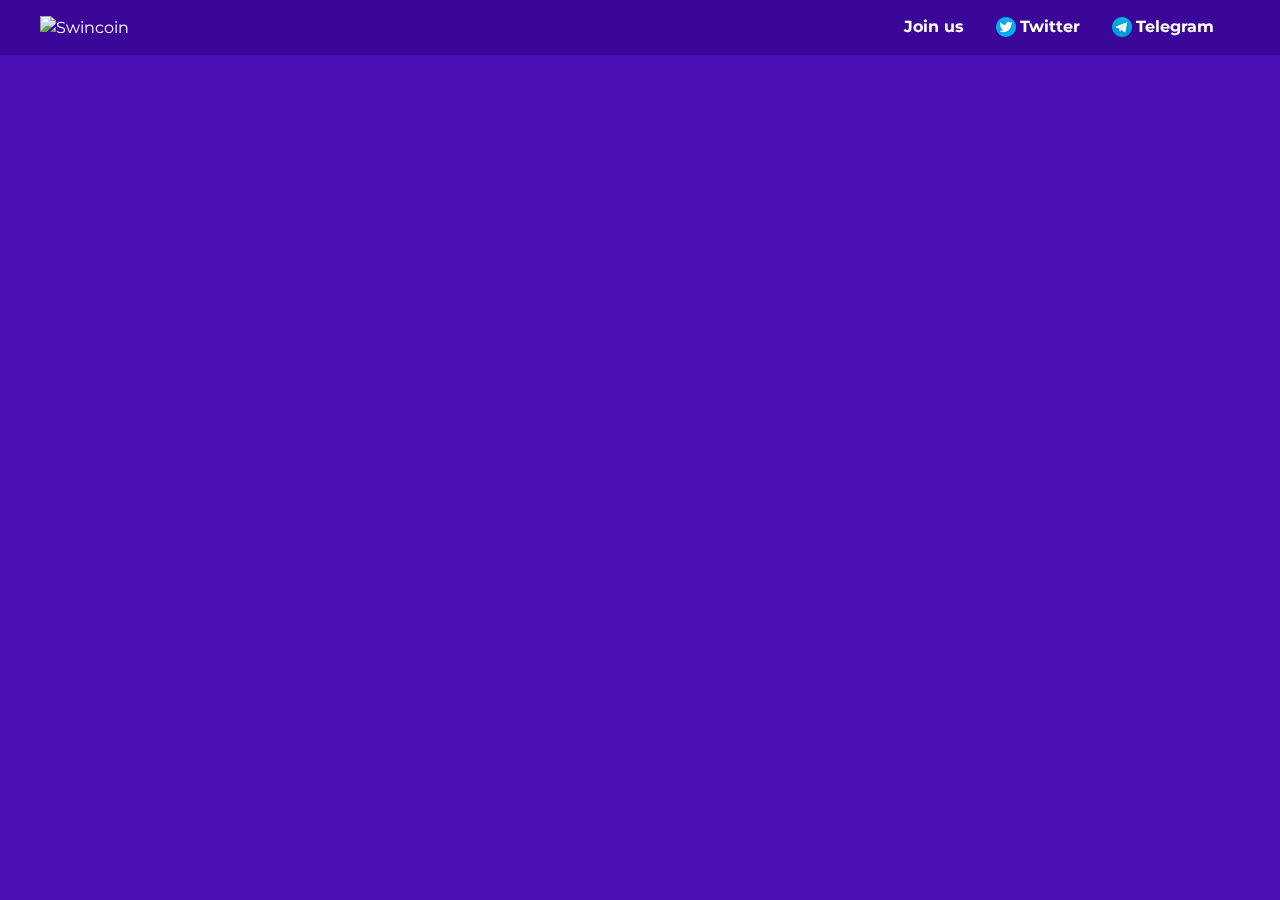
==== commit 078120d4: "fix: fixed header issues" ====
--- a/index.html
+++ b/index.html
@@ -2,125 +2,15 @@
 <html lang="en">
   <head>
     <meta http-equiv="Content-Type" content="text/html; charset=UTF-8" />
-    <!-- <script
-      type="text/javascript"
-      async=""
-      src="./SWINCOIN _ Real Meme Token on Binance Smart Chain_files/analytics.js.download"
-    ></script>
-    <script
-      type="text/javascript"
-      async=""
-      src="./SWINCOIN _ Real Meme Token on Binance Smart Chain_files/js"
-    ></script>
-    <script
-      async=""
-      src="./SWINCOIN _ Real Meme Token on Binance Smart Chain_files/tag.js.download"
-    ></script>
-    <script
-      src="./SWINCOIN _ Real Meme Token on Binance Smart Chain_files/analytics(1).js.download"
-      type="text/javascript"
-    ></script>
-    <script
-      type="text/javascript"
-      src="./SWINCOIN _ Real Meme Token on Binance Smart Chain_files/bundle-playback.js.download"
-      charset="utf-8"
-    ></script>
-    <script
-      type="text/javascript"
-      src="./SWINCOIN _ Real Meme Token on Binance Smart Chain_files/wombat.js.download"
-      charset="utf-8"
-    ></script>
-    <script>
-      window.RufflePlayer = window.RufflePlayer || {};
-      window.RufflePlayer.config = { autoplay: 'on', unmuteOverlay: 'hidden' };
-    </script>
-    <script
-      type="text/javascript"
-      src="./SWINCOIN _ Real Meme Token on Binance Smart Chain_files/ruffle.js.download"
-    ></script>
-    <script type="text/javascript">
-      __wm.init('https://web.archive.org/web');
-      __wm.wombat(
-        'https://swincoin.io/',
-        '20230327030303',
-        'https://web.archive.org/',
-        'web',
-        'https://web-static.archive.org/_static/',
-        '1679886183'
-      );
-    </script> -->
-    <!-- <link
-      rel="stylesheet"
-      type="text/css"
-      href="./SWINCOIN _ Real Meme Token on Binance Smart Chain_files/banner-styles.css"
-    />
-    <link
-      rel="stylesheet"
-      type="text/css"
-      href="./SWINCOIN _ Real Meme Token on Binance Smart Chain_files/iconochive.css"
-    /> -->
-
-    <title>SWINCOIN | Real Meme Token on Binance Smart Chain</title>
     <meta name="viewport" content="width=device-width, initial-scale=1, maximum-scale=1" />
-    <!-- <link
-      type="image/x-icon"
-      href="https://web.archive.org/web/20230327030303im_/https://swincoin.io/img/fav_sv.png"
-      rel="icon"
-    /> -->
-
-    <!-- CSS -->
-    <link rel="stylesheet" href="./css/style.css">
-    <link rel="stylesheet" href="./css/color.css">
-    <link rel="stylesheet" href="./css/responsive.css">
-
-    <!-- <link
-      rel="stylesheet"
-      type="text/css"
-      href="./css/style.css"
-    />
-    <link
-      rel="stylesheet"
-      type="text/css"
-      href="./css/color.css"
-    />
-    <link
-      rel="stylesheet"
-      type="text/css"
-      href="./css/responsive.css"
-    /> -->
-
-    <!-- <style type="text/css">
-      /* Chart.js */
-      @-webkit-keyframes chartjs-render-animation {
-        from {
-          opacity: 0.99;
-        }
-        to {
-          opacity: 1;
-        }
-      }
-      @keyframes chartjs-render-animation {
-        from {
-          opacity: 0.99;
-        }
-        to {
-          opacity: 1;
-        }
-      }
-      .chartjs-render-monitor {
-        -webkit-animation: chartjs-render-animation 0.001s;
-        animation: chartjs-render-animation 0.001s;
-      }
-    </style> -->
+    <title>PigAss | Real Meme Token on Binance Smart Chain</title>
+    <link rel="stylesheet" href="./css/banner-styles.css" />
+    <link rel="stylesheet" href="./css/iconochive.css" />
+    <link rel="stylesheet" href="./css/style.css" />
+    <link rel="stylesheet" href="./css/color.css" />
+    <link rel="stylesheet" href="./css/responsive.css" />
   </head>
   <body>
-    <div class="top-scroll transition fixed">
-      <a
-        href="https://web.archive.org/web/20230327030303/https://swincoin.io/#banner"
-        class="scrollTo"
-        ><i class="fa fa-angle-up" aria-hidden="true"></i
-      ></a>
-    </div>
     <header class="transition fixed">
       <div class="container">
         <div class="row flex-align">
@@ -130,173 +20,21 @@
                 href="https://web.archive.org/web/20230327030303/https://swincoin.io/#banner"
                 class="scrollTo"
               >
-                <img
-                  src="./SWINCOIN _ Real Meme Token on Binance Smart Chain_files/logo_en.png"
-                  class="transition"
-                  alt="Swincoin"
-                />
+                <img src="./img/logo_en.png" class="transition" alt="Swincoin" />
               </a>
             </div>
-            <nav class="navbar navbar-expand-lg navbar-light bg-light">
-              <button
-                class="navbar-toggler"
-                type="button"
-                data-toggle="collapse"
-                data-target="#navbarSupportedContent"
-                aria-controls="navbarSupportedContent"
-                aria-expanded="false"
-                aria-label="Toggle navigation"
-              >
-                <span class="navbar-toggler-icon"><span></span><span></span><span></span></span>
-              </button>
-              <div class="collapse navbar-collapse" id="navbarSupportedContent">
-                <ul class="navbar-nav mr-auto">
-                  <li class="nav-item active">
-                    <a
-                      class="nav-link scrollTo"
-                      href="https://web.archive.org/web/20230327030303/https://swincoin.io/#banner"
-                      >Home</a
-                    >
-                  </li>
-                  <li class="nav-item">
-                    <a
-                      class="nav-link scrollTo"
-                      href="https://web.archive.org/web/20230327030303/https://swincoin.io/#tokensale-part"
-                      >Tokenomics</a
-                    >
-                  </li>
-                  <li class="nav-item">
-                    <a
-                      class="nav-link scrollTo"
-                      href="https://web.archive.org/web/20230327030303/https://swincoin.io/#how-buy"
-                      >How Buy</a
-                    >
-                  </li>
-                  <li class="nav-item">
-                    <a
-                      class="nav-link scrollTo"
-                      href="https://web.archive.org/web/20230327030303/https://swincoin.io/#text-part"
-                      >About Swincoin</a
-                    >
-                  </li>
-                  <li class="nav-item">
-                    <a
-                      class="nav-link scrollTo"
-                      href="https://web.archive.org/web/20230327030303/https://swincoin.io/#text-part7"
-                      >Ecosystem</a
-                    >
-                  </li>
-                  <li class="nav-item">
-                    <a
-                      class="nav-link scrollTo"
-                      href="https://web.archive.org/web/20230327030303/https://swincoin.io/#work-part"
-                      >Features</a
-                    >
-                  </li>
-                  <li class="nav-item">
-                    <a
-                      class="nav-link"
-                      href="https://web.archive.org/web/20230327030303/https://swincoin.io/wp/"
-                      target="_blank"
-                      >Swin Paper</a
-                    >
-                  </li>
-                  <li class="nav-item">
-                    <a
-                      class="nav-link scrollTo"
-                      href="https://web.archive.org/web/20230327030303/https://swincoin.io/#team"
-                      target="_blank"
-                      >Swin Team</a
-                    >
-                  </li>
-                  <li class="nav-item">
-                    <a
-                      class="nav-link scrollTo"
-                      href="https://web.archive.org/web/20230327030303/https://swincoin.io/#work-part2"
-                      >Swin News</a
-                    >
-                  </li>
-                </ul>
-              </div>
-            </nav>
           </div>
           <div class="col-lg-8 col-md-9 col-6 text-right">
-            <!--<div class="menu-toggle">
-							<span></span>
-						</div>-->
             <div class="menu en-menu">
               <ul class="d-inline-block">
-                <li class="hidden-mb"><b>Join us</b></li>
-                <li>
-                  <a
-                    href="https://web.archive.org/web/20230327030303/https://twitter.com/swincoin_io"
-                    class="tw-link"
-                    target="_blank"
-                    >Twitter</a
-                  >
+                <li class="hidden-mb">
+                  <b>Join us</b>
                 </li>
                 <li>
-                  <a
-                    href="https://web.archive.org/web/20230327030303/https://t.me/swincoin_io"
-                    class="tg-link"
-                    target="_blank"
-                    >Telegram</a
-                  >
+                  <a href="#" class="tw-link" target="_blank">Twitter</a>
                 </li>
-                <li class="mega-menu">
-                  <span class="opener nav__custom plus">EN</span>
-                  <a
-                    href="https://web.archive.org/web/20230327030303/https://swincoin.io/"
-                    class="hide-this"
-                    >EN</a
-                  >
-                  <ul class="transition">
-                    <li>
-                      <a href="https://web.archive.org/web/20230327030303/https://swincoin.io/ph"
-                        >Pilipinas</a
-                      >
-                    </li>
-                    <li>
-                      <a href="https://web.archive.org/web/20230327030303/https://swincoin.io/es"
-                        >Español</a
-                      >
-                    </li>
-                    <li>
-                      <a href="https://web.archive.org/web/20230327030303/https://swincoin.io/de"
-                        >Deutsch</a
-                      >
-                    </li>
-                    <li>
-                      <a href="https://web.archive.org/web/20230327030303/https://swincoin.io/tr"
-                        >Türk</a
-                      >
-                    </li>
-                    <li>
-                      <a href="https://web.archive.org/web/20230327030303/https://swincoin.io/pt"
-                        >Português</a
-                      >
-                    </li>
-                    <li>
-                      <a href="https://web.archive.org/web/20230327030303/https://swincoin.io/ru"
-                        >Русский</a
-                      >
-                    </li>
-                    <li>
-                      <a href="https://web.archive.org/web/20230327030303/https://swincoin.io/my"
-                        >Bahasa Malaysia</a
-                      >
-                    </li>
-                    <li>
-                      <a href="https://web.archive.org/web/20230327030303/https://swincoin.io/id"
-                        >Bahasa Indonesia</a
-                      >
-                    </li>
-                    <li>
-                      <a href="https://web.archive.org/web/20230327030303/https://swincoin.io/ar"
-                        >العربية</a
-                      >
-                    </li>
-                  </ul>
+                <li>
+                  <a href="#" class="tg-link" target="_blank">Telegram</a>
                 </li>
               </ul>
             </div>
@@ -304,7 +42,8 @@
         </div>
       </div>
     </header>
-    <section class="home-banner parallax" id="banner" style="background-position: 50% -191.9px">
+
+    <!-- <section class="home-banner parallax" id="banner" style="background-position: 50% -191.9px">
       <div class="container">
         <div class="row">
           <div
@@ -362,6 +101,7 @@
               >
             </div>
           </div>
+
           <div
             class="col-lg-6 col-md-6 position-u wow fadeInRight animated"
             style="visibility: visible"
@@ -373,43 +113,8 @@
               />
             </div>
           </div>
-          <div
-            class="col-lg-12 col-md-12 position-u wow fadeInRight links-block animated"
-            style="visibility: visible"
-          >
-            <a
-              href="https://web.archive.org/web/20230327030303/https://pancakeswap.finance/swap?inputCurrency=0xbb4cdb9cbd36b01bd1cbaebf2de08d9173bc095c&amp;outputCurrency=0xe061618f0d3df5cb05fbf91455018f2d64074c85"
-              class="link-3"
-              target="_blank"
-              ><img src="./SWINCOIN _ Real Meme Token on Binance Smart Chain_files/link3.svg"
-            /></a>
-            <a
-              href="https://web.archive.org/web/20230327030303/https://www.coingecko.com/en/coins/swincoin"
-              class="link-4"
-              target="_blank"
-              ><img src="./SWINCOIN _ Real Meme Token on Binance Smart Chain_files/link4.svg"
-            /></a>
-            <a
-              href="https://web.archive.org/web/20230327030303/https://coinmarketcap.com/currencies/swincoin/"
-              class="link-1"
-              target="_blank"
-              ><img src="./SWINCOIN _ Real Meme Token on Binance Smart Chain_files/link1.svg"
-            /></a>
-            <a
-              href="https://web.archive.org/web/20230327030303/https://bscscan.com/address/0xe061618f0d3df5cb05fbf91455018f2d64074c85"
-              class="link-2"
-              target="_blank"
-              ><img src="./SWINCOIN _ Real Meme Token on Binance Smart Chain_files/link2.svg"
-            /></a>
-            <a
-              href="https://web.archive.org/web/20230327030303/https://coinpaprika.com/coin/swin-swincoin/"
-              target="_blank"
-              ><img src="./SWINCOIN _ Real Meme Token on Binance Smart Chain_files/coinpap.svg"
-            /></a>
-          </div>
-          <center class="col-lg-12 col-md-12" style="margin: 25px 0; font-size: 22px">
-            Unfortunately, the project is closed. This website is just for memory.
-          </center>
+
+
           <div class="col-md-12 video fadeInRight">
             <div class="video__wrap">
               <iframe
@@ -425,88 +130,10 @@
             </div>
           </div>
         </div>
-        <h2
-          class="heading-title wow fadeInLeft text-center pt-100"
-          style="
-            visibility: hidden;
-            -webkit-animation-name: none;
-            -moz-animation-name: none;
-            animation-name: none;
-          "
-        >
-          Swincoin <br />in Mass Media
-        </h2>
-        <div class="row">
-          <div class="media">
-            <div class="col-md-4 crd">
-              <a
-                href="https://web.archive.org/web/20230327030303/https://coinmarketcal.com/en/news/swincoin-a-funny-meme-or-a-powerful-token"
-                target="_blank"
-                class="media__crd"
-              >
-                <div class="media__crd__header">
-                  <img
-                    src="./SWINCOIN _ Real Meme Token on Binance Smart Chain_files/logo-coinMark.png"
-                    alt=""
-                    class="media__crd__header__logo"
-                  />
-                </div>
-                <div class="media__crd__content">
-                  <p class="media__crd__content__text">
-                    SwinCoin - a funny <br />meme or a powerful token?
-                  </p>
-                </div>
-                <div class="media__crd__link">Read</div>
-              </a>
-            </div>
-            <div class="col-md-4 crd">
-              <a
-                href="https://web.archive.org/web/20230327030303/https://cryptodaily.co.uk/2021/12/swincoin-is-set-to-dethrone-all-meme-cryptocurrencies"
-                target="_blank"
-                class="media__crd"
-              >
-                <div class="media__crd__header">
-                  <img
-                    src="./SWINCOIN _ Real Meme Token on Binance Smart Chain_files/Cryptodaily.png"
-                    alt=""
-                    class="media__crd__header__logo"
-                  />
-                </div>
-                <div class="media__crd__content">
-                  <p class="media__crd__content__text">
-                    SwinCoin Is Set To Dethrone <br />All Meme Cryptocurrencies
-                  </p>
-                </div>
-                <div class="media__crd__link">Read</div>
-              </a>
-            </div>
-            <div class="col-md-4 crd">
-              <a
-                href="https://web.archive.org/web/20230327030303/https://ambcrypto.com/swincoin-is-taking-meme-coins-to-the-next-level/"
-                target="_blank"
-                class="media__crd"
-              >
-                <div class="media__crd__header">
-                  <img
-                    src="./SWINCOIN _ Real Meme Token on Binance Smart Chain_files/ambc.png"
-                    alt=""
-                    class="media__crd__header__logo"
-                  />
-                </div>
-                <div class="media__crd__content">
-                  <p class="media__crd__content__text">
-                    SwinCoin is taking meme coins to the next level
-                  </p>
-                </div>
-                <div class="media__crd__link">Read</div>
-              </a>
-            </div>
-          </div>
-        </div>
-      </div>
-    </section>
-
-    <section
+      </div>
+    </section> -->
+
+    <!-- <section
       id="tokensale-part"
       class="token-sale darkblue parallax ptb-100"
       style="background-position: 50% 776.4px"
@@ -540,7 +167,6 @@
           >
             <div class="w-100">
               <div class="section-heading pb-20">
-                <!--								<label class="sub-heading">token</label>-->
                 <h2 class="heading-title">Tokenomics</h2>
                 <p class="heading-des">
                   Supply: 100,000,000<br /><br />Purpose: NFT, Play to Earn Dapps, DeFi,&nbsp;Dex
@@ -571,13 +197,12 @@
               Important! The Team Liquidity is locked <br />on three parts: for 1 year, 2 years and
               3 years!
             </h2>
-            <img src="./SWINCOIN _ Real Meme Token on Binance Smart Chain_files/list.jpg" alt="" />
-          </div>
-        </div>
-      </div>
-    </section>
-
-    <section
+          </div>
+        </div>
+      </div>
+    </section> -->
+
+    <!-- <section
       class="ico-apps parallax-2 darkblue pt-100"
       id="how-buy"
       style="background-position: 50% -804.803px"
@@ -585,7 +210,7 @@
       <div class="container">
         <div class="row">
           <div
-            class="col-lg-6 wow fadeInRight pb-100 order-r-1"
+            class="col-lg-12 wow fadeInRight pb-100 order-r-1"
             style="
               visibility: hidden;
               -webkit-animation-name: none;
@@ -656,774 +281,11 @@
               >
             </div>
           </div>
-          <div
-            class="col-lg-6 wow fadeInLeft flex-bottom order-r-2"
-            style="
-              visibility: hidden;
-              -webkit-animation-name: none;
-              -moz-animation-name: none;
-              animation-name: none;
-            "
-          >
-            <div class="ico-apps-img w-100 text-center">
-              <!--							<img src="img/ico-img.png" alt="mobile apps">-->
-              <!--					<iframe src="https://coinpaprika.com/coin/swin-swincoin/embed/?interval=0&modules[]=chart&nightMode=true&primaryCurrency=USD&updateActive=false" width="100%" height="550px" style="background: #000000"></iframe>-->
-              <!--<script type="text/javascript" src="https://files.coinmarketcap.com/static/widget/currency.js"></script><div class="coinmarketcap-currency-widget" data-currencyid="15284" data-base="RUB" data-secondary="USD" data-ticker="true" data-rank="true" data-marketcap="true" data-volume="true" data-statsticker="true" data-stats="RUB"></div>-->
-              <script src="./SWINCOIN _ Real Meme Token on Binance Smart Chain_files/coingecko-coin-price-chart-widget.js.download"></script>
-              <coingecko-coin-price-chart-widget
-                coin-id="swincoin"
-                currency="usd"
-                height="350"
-                locale="en"
-                width=""
-                background-color="#ffffff"
-                vce-ready=""
-                ><template shadowrootmode="open"
-                  ><div
-                    class="cg-container cg-flex cg-flex-column cg-relative large"
-                    style="
-                      width: 100%;
-                      height: 350px;
-                      max-height: 350px;
-                      min-width: 200px;
-                      background-color: rgb(255, 255, 255);
-                    "
-                  >
-                    <!---->
-                    <div class="cg-p-3 cg-base" style="background-color: rgb(255, 255, 255)">
-                      Error on connecting to CoinGecko API
-                    </div>
-                    <!----><!----><!---->
-                  </div>
-                  <style type="text/css">
-                    .cg-default {
-                      font-family: -apple-system, BlinkMacSystemFont, segoe ui, Helvetica, Arial,
-                        sans-serif, apple color emoji, segoe ui emoji, segoe ui symbol;
-                    }
-                    .cg-bold {
-                      font-weight: 600;
-                    }
-                    .cg-center {
-                      text-align: center;
-                    }
-                    .cg-primary-color {
-                      color: #8dc647 !important;
-                    }
-                    .cg-primary-color-dark {
-                      color: #4b8800 !important;
-                    }
-                    .cg-red-color-dark {
-                      color: #c2220d !important;
-                    }
-                    .cg-red-color {
-                      color: #ff614d !important;
-                    }
-                    .cg-2xs {
-                      font-size: 8.8px; /* 0.55rem; */
-                    }
-                    .cg-xs {
-                      font-size: 10.4px; /* 0.65rem */
-                    }
-                    .cg-sm {
-                      font-size: 12.8px; /* 0.8rem */
-                    }
-                    .cg-normal {
-                      font-size: 13.6px; /* 0.85rem */
-                    }
-                    .cg-base {
-                      font-size: 16px; /* 16px */
-                    }
-                    .cg-medium {
-                      font-size: 19.2px; /* 1.2rem */
-                    }
-                    .cg-lg {
-                      font-size: 24px; /* 1.5rem */
-                    }
-                    .cg-xl {
-                      font-size: 30.4px; /* 1.9rem */
-                    }
-                    .cg-cap {
-                      text-transform: capitalize;
-                    }
-                    .cg-no-underline {
-                      text-decoration: none;
-                    }
-                    .cg-nowrap {
-                      white-space: nowrap;
-                    }
-
-                    .cg-m-0 {
-                      margin: 0;
-                    }
-                    .cg-m-1 {
-                      margin: 4px;
-                    }
-                    .cg-m-2 {
-                      margin: 8px;
-                    }
-                    .cg-mt-1 {
-                      margin-top: 4px;
-                    }
-                    .cg-mb-1 {
-                      margin-bottom: 4px;
-                    }
-                    .cg-ml-1 {
-                      margin-left: 4px;
-                    }
-                    .cg-mr-1 {
-                      margin-right: 4px;
-                    }
-                    .cg-mt-2 {
-                      margin-top: 8px;
-                    }
-                    .cg-ml-2 {
-                      margin-left: 8px;
-                    }
-                    .cg-mr-2 {
-                      margin-right: 8px;
-                    }
-                    .cg-mb-2 {
-                      margin-bottom: 8px;
-                    }
-                    .cg-mx-1 {
-                      margin-left: 4px;
-                      margin-right: 4px;
-                    }
-                    .cg-my-1 {
-                      margin-top: 4px;
-                      margin-bottom: 4px;
-                    }
-                    .cg-mx-2 {
-                      margin-left: 8px;
-                      margin-right: 8px;
-                    }
-                    .cg-my-2 {
-                      margin-top: 8px;
-                      margin-bottom: 8px;
-                    }
-                    .cg-my-5 {
-                      margin-top: 20px;
-                      margin-bottom: 20px;
-                    }
-
-                    .cg-p-1 {
-                      padding: 4px;
-                    }
-                    .cg-p-2 {
-                      padding: 8px;
-                    }
-                    .cg-p-3 {
-                      padding: 12px;
-                    }
-                    .cg-p-4 {
-                      padding: 16px;
-                    }
-                    .cg-pt-1 {
-                      padding-top: 4px;
-                    }
-                    .cg-pb-1 {
-                      padding-bottom: 4px;
-                    }
-                    .cg-pt-2 {
-                      padding-top: 8px;
-                    }
-                    .cg-pb-2 {
-                      padding-bottom: 8px;
-                    }
-                    .cg-pt-3 {
-                      padding-top: 12px;
-                    }
-                    .cg-pb-3 {
-                      padding-bottom: 12px;
-                    }
-                    .cg-py-1 {
-                      padding-top: 4px;
-                      padding-bottom: 4px;
-                    }
-                    .cg-px-1 {
-                      padding-left: 4px;
-                      padding-right: 4px;
-                    }
-                    .cg-py-2 {
-                      padding-top: 8px;
-                      padding-bottom: 8px;
-                    }
-                    .cg-px-2 {
-                      padding-left: 8px;
-                      padding-right: 8px;
-                    }
-                    .cg-py-3 {
-                      padding-top: 12px;
-                      padding-bottom: 12px;
-                    }
-                    .cg-px-3 {
-                      padding-left: 12px;
-                      padding-right: 12px;
-                    }
-                    .cg-px-4 {
-                      padding-left: 16px;
-                      padding-right: 16px;
-                    }
-                    .cg-py-4 {
-                      padding-top: 16px;
-                      padding-bottom: 16px;
-                    }
-                    .cg-py-5 {
-                      padding-top: 20px;
-                      padding-bottom: 20px;
-                    }
-                    .cg-pr-1 {
-                      padding-right: 4px;
-                    }
-                    .cg-pr-2 {
-                      padding-right: 8px;
-                    }
-
-                    .cg-flex {
-                      display: flex !important;
-                    }
-                    .cg-flex-row {
-                      flex-direction: row;
-                    }
-                    .cg-flex-column {
-                      flex-direction: column;
-                    }
-
-                    .cg-items-stretch {
-                      align-items: flex-stretch;
-                    }
-                    .cg-items-start {
-                      align-items: flex-start;
-                    }
-                    .cg-items-center {
-                      align-items: center;
-                    }
-                    .cg-items-end {
-                      align-items: flex-end;
-                    }
-                    .cg-items-baseline {
-                      align-items: baseline;
-                    }
-
-                    .cg-justify-start {
-                      justify-content: flex-start;
-                    }
-                    .cg-justify-center {
-                      justify-content: center;
-                    }
-                    .cg-justify-end {
-                      justify-content: flex-end;
-                    }
-                    .cg-justify-between {
-                      justify-content: space-between;
-                    }
-                    .cg-justify-around {
-                      justify-content: space-around;
-                    }
-
-                    .cg-self-auto {
-                      align-self: auto;
-                    }
-                    .cg-self-start {
-                      align-self: flex-start;
-                    }
-                    .cg-self-center {
-                      align-self: center;
-                    }
-                    .cg-self-end {
-                      align-self: flex-end;
-                    }
-                    .cg-self-stretch {
-                      align-self: stretch;
-                    }
-
-                    .cg-relative {
-                      position: relative;
-                    }
-                    .cg-absolute {
-                      position: absolute;
-                    }
-                    .cg-block {
-                      display: block;
-                    }
-                    .cg-container {
-                      font-family: sans-serif;
-                      background-color: white;
-                      border: 1px solid rgba(0, 0, 0, 0.2);
-
-                      color: #4c4c4c;
-                      line-height: 1.25;
-                      font-size: 12px;
-
-                      box-sizing: border-box;
-                    }
-                    .cg-container[data-loading] .cg-widget-container {
-                      display: none;
-                    }
-                    .cg-container[data-loading] canvas {
-                      height: 0;
-                      max-height: 0;
-                      visibility: hidden;
-                    }
-
-                    .cg-widget {
-                      display: flex;
-                      background-color: white;
-                      position: relative;
-                      box-sizing: border-box;
-                    }
-
-                    .cg-widget a {
-                      text-decoration: none;
-                      color: #4c4c4c;
-                    }
-
-                    .cg-left-panel {
-                      display: flex;
-                      flex-direction: column;
-                      flex: 1 1 auto;
-
-                      justify-content: center;
-                      align-items: center;
-                    }
-                    .cg-right-panel {
-                      display: flex;
-                      flex-direction: column;
-                      flex: 2 2 auto;
-                      align-items: center;
-                      justify-content: space-between;
-                    }
-                    .small .cg-widget {
-                      flex-direction: column;
-                    }
-                    .small .cg-left-panel {
-                      flex-direction: row;
-                      flex: 1 1 auto;
-                    }
-                    .small .cg-right-panel {
-                      margin-top: 16px;
-                    }
-                    .small .cg-ticker {
-                      font-size: 12px;
-                    }
-
-                    .cg-powered {
-                      position: absolute;
-                      bottom: -20px;
-                      right: 0;
-                    }
-
-                    .cg-price-chart-link {
-                      right: 0;
-                      bottom: 0;
-                      z-index: 100;
-                      color: rgba(255, 255, 255, 0.75);
-                      text-decoration: none;
-                    }
-
-                    .cg-widget img {
-                      width: 35px !important;
-                    }
-
-                    .cg-container canvas {
-                      background-color: #fdf0c0;
-                    }
-
-                    .large .cg-lg-hide {
-                      display: none;
-                    }
-                    .small .cg-sm-hide {
-                      display: none;
-                    }
-                  </style></template
-                ></coingecko-coin-price-chart-widget
-              >
-              <script src="./SWINCOIN _ Real Meme Token on Binance Smart Chain_files/coingecko-coin-ticker-widget.js.download"></script>
-              <coingecko-coin-ticker-widget
-                currency="usd"
-                coin-id="swincoin"
-                locale="en"
-                vce-ready=""
-                ><template shadowrootmode="open"
-                  ><div
-                    class="cg-container cg-flex cg-flex-column cg-relative large"
-                    style="width: 100%; background-color: rgb(255, 255, 255)"
-                  >
-                    <!---->
-                    <div
-                      class="cg-flex cg-flex-row cg-justify-between cg-items-center cg-px-2 cg-py-1 cg-footer"
-                    >
-                      <div class="cg-bold cg-xs">
-                        Powered by
-                        <a
-                          class="cg-primary-color-dark cg-no-underline"
-                          href="https://web.archive.org/web/20230328171221/https://www.coingecko.com/en?utm_source=swincoin.io&amp;utm_medium=coin_ticker_widget&amp;utm_content=swincoin"
-                          target="_blank"
-                          >CoinGecko</a
-                        >
-                      </div>
-                      <div>
-                        <a
-                          href="https://web.archive.org/web/20230327030303mp_/https://www.coingecko.com/resource_redirect?locale=en&amp;route=price_charts/undefined/usd&amp;utm_source=swincoin.io&amp;utm_medium=coin_ticker_widget&amp;utm_content=swincoin"
-                          target="_blank"
-                          class="cg-nowrap cg-primary-color-dark cg-no-underline cg-xs"
-                          >View %{coin} Price Chart</a
-                        >
-                      </div>
-                    </div>
-                  </div>
-                  <style type="text/css">
-                    .cg-default {
-                      font-family: -apple-system, BlinkMacSystemFont, segoe ui, Helvetica, Arial,
-                        sans-serif, apple color emoji, segoe ui emoji, segoe ui symbol;
-                    }
-                    .cg-bold {
-                      font-weight: 600;
-                    }
-                    .cg-center {
-                      text-align: center;
-                    }
-                    .cg-primary-color {
-                      color: #8dc647 !important;
-                    }
-                    .cg-primary-color-dark {
-                      color: #4b8800 !important;
-                    }
-                    .cg-red-color-dark {
-                      color: #c2220d !important;
-                    }
-                    .cg-red-color {
-                      color: #ff614d !important;
-                    }
-                    .cg-2xs {
-                      font-size: 8.8px; /* 0.55rem; */
-                    }
-                    .cg-xs {
-                      font-size: 10.4px; /* 0.65rem */
-                    }
-                    .cg-sm {
-                      font-size: 12.8px; /* 0.8rem */
-                    }
-                    .cg-normal {
-                      font-size: 13.6px; /* 0.85rem */
-                    }
-                    .cg-base {
-                      font-size: 16px; /* 16px */
-                    }
-                    .cg-medium {
-                      font-size: 19.2px; /* 1.2rem */
-                    }
-                    .cg-lg {
-                      font-size: 24px; /* 1.5rem */
-                    }
-                    .cg-xl {
-                      font-size: 30.4px; /* 1.9rem */
-                    }
-                    .cg-cap {
-                      text-transform: capitalize;
-                    }
-                    .cg-no-underline {
-                      text-decoration: none;
-                    }
-                    .cg-nowrap {
-                      white-space: nowrap;
-                    }
-
-                    .cg-m-0 {
-                      margin: 0;
-                    }
-                    .cg-m-1 {
-                      margin: 4px;
-                    }
-                    .cg-m-2 {
-                      margin: 8px;
-                    }
-                    .cg-mt-1 {
-                      margin-top: 4px;
-                    }
-                    .cg-mb-1 {
-                      margin-bottom: 4px;
-                    }
-                    .cg-ml-1 {
-                      margin-left: 4px;
-                    }
-                    .cg-mr-1 {
-                      margin-right: 4px;
-                    }
-                    .cg-mt-2 {
-                      margin-top: 8px;
-                    }
-                    .cg-ml-2 {
-                      margin-left: 8px;
-                    }
-                    .cg-mr-2 {
-                      margin-right: 8px;
-                    }
-                    .cg-mb-2 {
-                      margin-bottom: 8px;
-                    }
-                    .cg-mx-1 {
-                      margin-left: 4px;
-                      margin-right: 4px;
-                    }
-                    .cg-my-1 {
-                      margin-top: 4px;
-                      margin-bottom: 4px;
-                    }
-                    .cg-mx-2 {
-                      margin-left: 8px;
-                      margin-right: 8px;
-                    }
-                    .cg-my-2 {
-                      margin-top: 8px;
-                      margin-bottom: 8px;
-                    }
-                    .cg-my-5 {
-                      margin-top: 20px;
-                      margin-bottom: 20px;
-                    }
-
-                    .cg-p-1 {
-                      padding: 4px;
-                    }
-                    .cg-p-2 {
-                      padding: 8px;
-                    }
-                    .cg-p-3 {
-                      padding: 12px;
-                    }
-                    .cg-p-4 {
-                      padding: 16px;
-                    }
-                    .cg-pt-1 {
-                      padding-top: 4px;
-                    }
-                    .cg-pb-1 {
-                      padding-bottom: 4px;
-                    }
-                    .cg-pt-2 {
-                      padding-top: 8px;
-                    }
-                    .cg-pb-2 {
-                      padding-bottom: 8px;
-                    }
-                    .cg-pt-3 {
-                      padding-top: 12px;
-                    }
-                    .cg-pb-3 {
-                      padding-bottom: 12px;
-                    }
-                    .cg-py-1 {
-                      padding-top: 4px;
-                      padding-bottom: 4px;
-                    }
-                    .cg-px-1 {
-                      padding-left: 4px;
-                      padding-right: 4px;
-                    }
-                    .cg-py-2 {
-                      padding-top: 8px;
-                      padding-bottom: 8px;
-                    }
-                    .cg-px-2 {
-                      padding-left: 8px;
-                      padding-right: 8px;
-                    }
-                    .cg-py-3 {
-                      padding-top: 12px;
-                      padding-bottom: 12px;
-                    }
-                    .cg-px-3 {
-                      padding-left: 12px;
-                      padding-right: 12px;
-                    }
-                    .cg-px-4 {
-                      padding-left: 16px;
-                      padding-right: 16px;
-                    }
-                    .cg-py-4 {
-                      padding-top: 16px;
-                      padding-bottom: 16px;
-                    }
-                    .cg-py-5 {
-                      padding-top: 20px;
-                      padding-bottom: 20px;
-                    }
-                    .cg-pr-1 {
-                      padding-right: 4px;
-                    }
-                    .cg-pr-2 {
-                      padding-right: 8px;
-                    }
-
-                    .cg-flex {
-                      display: flex !important;
-                    }
-                    .cg-flex-row {
-                      flex-direction: row;
-                    }
-                    .cg-flex-column {
-                      flex-direction: column;
-                    }
-
-                    .cg-items-stretch {
-                      align-items: flex-stretch;
-                    }
-                    .cg-items-start {
-                      align-items: flex-start;
-                    }
-                    .cg-items-center {
-                      align-items: center;
-                    }
-                    .cg-items-end {
-                      align-items: flex-end;
-                    }
-                    .cg-items-baseline {
-                      align-items: baseline;
-                    }
-
-                    .cg-justify-start {
-                      justify-content: flex-start;
-                    }
-                    .cg-justify-center {
-                      justify-content: center;
-                    }
-                    .cg-justify-end {
-                      justify-content: flex-end;
-                    }
-                    .cg-justify-between {
-                      justify-content: space-between;
-                    }
-                    .cg-justify-around {
-                      justify-content: space-around;
-                    }
-
-                    .cg-self-auto {
-                      align-self: auto;
-                    }
-                    .cg-self-start {
-                      align-self: flex-start;
-                    }
-                    .cg-self-center {
-                      align-self: center;
-                    }
-                    .cg-self-end {
-                      align-self: flex-end;
-                    }
-                    .cg-self-stretch {
-                      align-self: stretch;
-                    }
-
-                    .cg-relative {
-                      position: relative;
-                    }
-                    .cg-absolute {
-                      position: absolute;
-                    }
-                    .cg-block {
-                      display: block;
-                    }
-                    .cg-widget {
-                      display: flex;
-                      position: relative;
-                      box-sizing: border-box;
-                    }
-
-                    .cg-widget a {
-                      text-decoration: none;
-                      color: #4c4c4c;
-                    }
-
-                    .cg-left-panel {
-                      display: flex;
-                      flex-direction: column;
-                      flex: 1 1 auto;
-                      justify-content: center;
-                      align-items: center;
-                    }
-
-                    .cg-right-panel {
-                      display: flex;
-                      flex-direction: column;
-                      flex: 2 2 auto;
-                      align-items: center;
-                      justify-content: space-between;
-                    }
-
-                    .small .cg-widget {
-                      flex-direction: column;
-                    }
-
-                    .small .cg-left-panel {
-                      flex-direction: row;
-                      flex: 1 1 auto;
-                    }
-
-                    .small .cg-right-panel {
-                      margin-top: 16px;
-                    }
-
-                    .small .cg-ticker {
-                      font-size: 12px;
-                    }
-
-                    .large .cg-lg-hide {
-                      display: none;
-                    }
-
-                    .cg-gecko-score {
-                      width: 100%;
-                    }
-
-                    .small .cg-sm-hide {
-                      display: none;
-                    }
-
-                    .large .cg-gecko-score {
-                      flex-direction: row;
-                      justify-content: space-around;
-                    }
-
-                    .small .cg-gecko-score {
-                      flex-direction: column;
-                    }
-
-                    .large .cg-score-container {
-                      flex-direction: column;
-                    }
-
-                    .small .cg-score-container {
-                      flex-direction: row;
-                      justify-content: space-between;
-                    }
-
-                    .cg-ticker-item {
-                      width: 100%;
-                      max-width: 300px;
-                    }
-                    .cg-container {
-                      font-family: sans-serif;
-                      border: 1px solid rgba(0, 0, 0, 0.2);
-                      color: #4c4c4c;
-                      line-height: 1.25;
-                      font-size: 12px;
-                      box-sizing: border-box;
-                      min-width: 250px;
-                    }
-
-                    .cg-footer {
-                      background: rgba(141, 198, 71, 0.1);
-                    }
-                  </style></template
-                ></coingecko-coin-ticker-widget
-              >
-            </div>
-          </div>
-        </div>
-      </div>
-    </section>
-
-    <section class="work-part darkblue ptb-100" id="text-part">
+        </div>
+      </div>
+    </section> -->
+
+    <!-- <section class="work-part darkblue ptb-100" id="text-part">
       <div class="container">
         <div
           class="section-heading text-center pb-65 wow fadeInUp animated"
@@ -1456,9 +318,9 @@
           >
         </div>
       </div>
-    </section>
-
-    <section class="work-part darkblue ptb-100" id="text-part7">
+    </section> -->
+
+    <!-- <section class="work-part darkblue ptb-100" id="text-part7">
       <div class="container">
         <div
           class="section-heading text-center pb-65 wow fadeInUp animated"
@@ -1506,9 +368,9 @@
           </div>
         </div>
       </div>
-    </section>
-
-    <section class="work-part darkblue ptb-100" id="work-part">
+    </section> -->
+
+    <!-- <section class="work-part darkblue ptb-100" id="work-part">
       <div class="container">
         <div class="row">
           <div
@@ -1561,8 +423,9 @@
           </div>
         </div>
       </div>
-    </section>
-    <section class="work-part darkblue team" id="team">
+    </section> -->
+
+    <!-- <section class="work-part darkblue team" id="team">
       <div class="container">
         <h2
           class="heading-title wow fadeInDown text-center"
@@ -1746,8 +609,9 @@
           </div>
         </div>
       </div>
-    </section>
-    <section class="work-part darkblue ptb-100" id="text-part3">
+    </section> -->
+
+    <!-- <section class="work-part darkblue ptb-100" id="text-part3">
       <div class="container">
         <div
           class="section-heading text-center pb-65 wow fadeInUp animated"
@@ -1777,9 +641,9 @@
           >
         </div>
       </div>
-    </section>
-
-    <section class="work-part darkblue pb-100" id="work-part2">
+    </section> -->
+
+    <!-- <section class="work-part darkblue pb-100" id="work-part2">
       <div class="container">
         <div class="row">
           <div
@@ -1817,7 +681,6 @@
             "
           >
             <div class="section-heading text-left">
-              <!--							<label class="sub-heading">Get rich with the SWIN!</label>-->
               <h2 class="heading-title mob-center">Swin News</h2>
             </div>
             <div class="work-box">
@@ -1830,8 +693,9 @@
           </div>
         </div>
       </div>
-    </section>
-    <section class="work-part darkblue pb-40 advisors" id="advisors">
+    </section> -->
+
+    <!-- <section class="work-part darkblue pb-40 advisors" id="advisors">
       <div class="container">
         <h2 class="heading-title text-center">Advisors</h2>
         <div class="row">
@@ -1856,18 +720,11 @@
               />
             </a>
           </div>
-          <!--
-					<div class="col-md-6 wow fadeInRight animated bx">
-						<a href="https://yard.capital/" class="advisors__whiteBox" target="_blank">
-							<img src="img/logo_yard.svg" alt="" class="advisors__img">
-						</a>
-					</div>
--->
-        </div>
-      </div>
-    </section>
-
-    <footer class="bg-pattern darkblue ptb-100">
+        </div>
+      </div>
+    </section> -->
+
+    <!-- <footer class="bg-pattern darkblue ptb-100">
       <div class="container">
         <div
           class="footer wow fadeInLeft"
@@ -1880,11 +737,7 @@
         >
           <div class="row">
             <div class="col-lg-6 col-md-6 mob-center">
-              <img
-                src="./SWINCOIN _ Real Meme Token on Binance Smart Chain_files/logo_en.png"
-                alt="Swincoin"
-                id="swn"
-              />
+              <img src="./img/logo_en.png" alt="Swincoin" id="swn" />
             </div>
             <div class="col-lg-6 col-md-6 text-right-2 mob-hide">
               Contact Us |
@@ -1942,7 +795,7 @@
           </div>
         </div>
       </div>
-    </footer>
+    </footer> -->
 
     <script src="./js/jquery-3.4.1.min.js" defer></script>
     <script src="./js/bootstrap.min.js" defer></script>
@@ -1951,15 +804,5 @@
     <script src="./js/jquery.listtopie.min.js" defer></script>
     <script src="./js/animation.js" defer></script>
     <script src="./js/custom.js" defer></script>
-
-    <iframe
-      scrolling="no"
-      frameborder="0"
-      allowtransparency="true"
-      src="./SWINCOIN _ Real Meme Token on Binance Smart Chain_files/widget_iframe.2b2d73daf636805223fb11d48f3e94f7.html"
-      title="Twitter settings iframe"
-      style="display: none"
-      allow="autoplay &#39;self&#39;; fullscreen &#39;self&#39;"
-    ></iframe>
   </body>
 </html>
--- a/css/banner-styles.css
+++ b/css/banner-styles.css
@@ -0,0 +1,512 @@
+#wm-ipp-base {
+  height: 65px;
+  padding: 0;
+  margin: 0;
+  border: none;
+  background: none transparent;
+}
+#wm-ipp {
+  z-index: 2147483647;
+}
+#wm-ipp,
+#wm-ipp * {
+  font-family: Lucida Grande, Helvetica, Arial, sans-serif;
+  font-size: 12px;
+  line-height: 1.2;
+  letter-spacing: 0;
+  width: auto;
+  height: auto;
+  max-width: none;
+  max-height: none;
+  min-width: 0 !important;
+  min-height: 0;
+  outline: none;
+  float: none;
+  text-align: left;
+  border: none;
+  color: #000;
+  text-indent: 0;
+  position: initial;
+  background: none;
+}
+#wm-ipp div,
+#wm-ipp canvas {
+  display: block;
+}
+#wm-ipp div,
+#wm-ipp tr,
+#wm-ipp td,
+#wm-ipp a,
+#wm-ipp form {
+  padding: 0;
+  margin: 0;
+  border: none;
+  border-radius: 0;
+  background-color: transparent;
+  background-image: none;
+  /*z-index:2147483640;*/
+  height: auto;
+}
+#wm-ipp table {
+  border: none;
+  border-collapse: collapse;
+  margin: 0;
+  padding: 0;
+  width: auto;
+  font-size: inherit;
+}
+#wm-ipp form input {
+  padding: 1px !important;
+  height: auto;
+  display: inline;
+  margin: 0;
+  color: #000;
+  background: none #fff;
+  border: 1px solid #666;
+}
+#wm-ipp form input[type='submit'] {
+  padding: 0 8px !important;
+  margin: 1px 0 1px 5px !important;
+  width: auto !important;
+  border: 1px solid #000 !important;
+  background: #fff !important;
+  color: #000 !important;
+}
+#wm-ipp form input[type='submit']:hover {
+  background: #eee !important;
+  cursor: pointer !important;
+}
+#wm-ipp form input[type='submit']:active {
+  transform: translateY(1px);
+}
+#wm-ipp a {
+  display: inline;
+}
+#wm-ipp a:hover {
+  text-decoration: underline;
+}
+#wm-ipp a.wm-btn:hover {
+  text-decoration: none;
+  color: #ff0 !important;
+}
+#wm-ipp a.wm-btn:hover span {
+  color: #ff0 !important;
+}
+#wm-ipp #wm-ipp-inside {
+  margin: 0 6px;
+  border: 5px solid #000;
+  border-top: none;
+  background-color: rgba(255, 255, 255, 0.9);
+  -moz-box-shadow: 1px 1px 4px #333;
+  -webkit-box-shadow: 1px 1px 4px #333;
+  box-shadow: 1px 1px 4px #333;
+  border-radius: 0 0 8px 8px;
+}
+/* selectors are intentionally verbose to ensure priority */
+#wm-ipp #wm-logo {
+  padding: 0 10px;
+  vertical-align: middle;
+  min-width: 100px;
+  flex: 0 0 100px;
+}
+#wm-ipp .c {
+  padding-left: 4px;
+}
+#wm-ipp .c .u {
+  margin-top: 4px !important;
+}
+#wm-ipp .n {
+  padding: 0 0 0 5px !important;
+  vertical-align: bottom;
+}
+#wm-ipp .n a {
+  text-decoration: none;
+  color: #33f;
+  font-weight: bold;
+}
+#wm-ipp .n .b {
+  padding: 0 6px 0 0 !important;
+  text-align: right !important;
+  overflow: visible;
+  white-space: nowrap;
+  color: #99a;
+  vertical-align: middle;
+}
+#wm-ipp .n .y .b {
+  padding: 0 6px 2px 0 !important;
+}
+#wm-ipp .n .c {
+  background: #000;
+  color: #ff0;
+  font-weight: bold;
+  padding: 0 !important;
+  text-align: center;
+}
+#wm-ipp.hi .n td.c {
+  color: #ec008c;
+}
+#wm-ipp .n td.f {
+  padding: 0 0 0 6px !important;
+  text-align: left !important;
+  overflow: visible;
+  white-space: nowrap;
+  color: #99a;
+  vertical-align: middle;
+}
+#wm-ipp .n tr.m td {
+  text-transform: uppercase;
+  white-space: nowrap;
+  padding: 2px 0;
+}
+#wm-ipp .c .s {
+  padding: 0 5px 0 0 !important;
+  vertical-align: bottom;
+}
+#wm-ipp #wm-nav-captures {
+  white-space: nowrap;
+}
+#wm-ipp .c .s a.t {
+  color: #33f;
+  font-weight: bold;
+  line-height: 1.8;
+}
+#wm-ipp .c .s div.r {
+  color: #666;
+  font-size: 9px;
+  white-space: nowrap;
+}
+#wm-ipp .c .k {
+  padding-bottom: 1px;
+}
+#wm-ipp .c .s {
+  padding: 0 5px 2px 0 !important;
+}
+#wm-ipp td#displayMonthEl {
+  padding: 2px 0 !important;
+}
+#wm-ipp td#displayYearEl {
+  padding: 0 0 2px 0 !important;
+}
+
+div#wm-ipp-sparkline {
+  position: relative; /* for positioning markers */
+  white-space: nowrap;
+  background-color: #fff;
+  cursor: pointer;
+  line-height: 0.9;
+}
+#sparklineImgId,
+#wm-sparkline-canvas {
+  position: relative;
+  z-index: 9012;
+  max-width: none;
+}
+#wm-ipp-sparkline div.yt {
+  position: absolute;
+  z-index: 9010 !important;
+  background-color: #ff0 !important;
+  top: 0;
+}
+#wm-ipp-sparkline div.mt {
+  position: absolute;
+  z-index: 9013 !important;
+  background-color: #ec008c !important;
+  top: 0;
+}
+#wm-ipp .r {
+  margin-left: 4px;
+}
+#wm-ipp .r a {
+  color: #33f;
+  border: none;
+  position: relative;
+  background-color: transparent;
+  background-repeat: no-repeat !important;
+  background-position: 100% 100% !important;
+  text-decoration: none;
+}
+#wm-ipp #wm-capinfo {
+  /* prevents notice div background from sticking into round corners of
+     #wm-ipp-inside */
+  border-radius: 0 0 4px 4px;
+}
+#wm-ipp #wm-capinfo .c-logo {
+  display: block;
+  float: left;
+  margin-right: 3px;
+  width: 90px;
+  min-height: 90px;
+  max-height: 290px;
+  border-radius: 45px;
+  overflow: hidden;
+  background-position: 50%;
+  background-size: auto 90px;
+  box-shadow: 0 0 2px 2px rgba(208, 208, 208, 128) inset;
+}
+#wm-ipp #wm-capinfo .c-logo span {
+  display: inline-block;
+}
+#wm-ipp #wm-capinfo .c-logo img {
+  height: 90px;
+  position: relative;
+  left: -50%;
+}
+#wm-ipp #wm-capinfo .wm-title {
+  font-size: 130%;
+}
+#wm-ipp #wm-capinfo a.wm-selector {
+  display: inline-block;
+  color: #aaa;
+  text-decoration: none !important;
+  padding: 2px 8px;
+}
+#wm-ipp #wm-capinfo a.wm-selector.selected {
+  background-color: #666;
+}
+#wm-ipp #wm-capinfo a.wm-selector:hover {
+  color: #fff;
+}
+#wm-ipp #wm-capinfo.notice-only #wm-capinfo-collected-by,
+#wm-ipp #wm-capinfo.notice-only #wm-capinfo-timestamps {
+  display: none;
+}
+#wm-ipp #wm-capinfo #wm-capinfo-notice .wm-capinfo-content {
+  background-color: #ff0;
+  padding: 5px;
+  font-size: 14px;
+  text-align: center;
+}
+#wm-ipp #wm-capinfo #wm-capinfo-notice .wm-capinfo-content * {
+  font-size: 14px;
+  text-align: center;
+}
+#wm-ipp #wm-expand {
+  right: 1px;
+  bottom: -1px;
+  color: #ffffff;
+  background-color: #666 !important;
+  padding: 0 5px 0 3px !important;
+  border-radius: 3px 3px 0 0 !important;
+}
+#wm-ipp #wm-expand span {
+  color: #ffffff;
+}
+#wm-ipp #wm-expand #wm-expand-icon {
+  display: inline-block;
+  transition: transform 0.5s;
+  transform-origin: 50% 45%;
+}
+#wm-ipp #wm-expand.wm-open #wm-expand-icon {
+  transform: rotate(180deg);
+}
+#wm-ipp #wmtb {
+  text-align: right;
+}
+#wm-ipp #wmtb #wmtbURL {
+  width: calc(100% - 45px);
+}
+#wm-ipp #wm-graph-anchor {
+  border-right: 1px solid #ccc;
+}
+/* time coherence */
+html.wb-highlight {
+  box-shadow: inset 0 0 0 3px #a50e3a !important;
+}
+.wb-highlight {
+  outline: 3px solid #a50e3a !important;
+}
+#wm-ipp-print {
+  display: none !important;
+}
+@media print {
+  #wm-ipp-base {
+    display: none !important;
+  }
+  #wm-ipp-print {
+    display: block !important;
+    white-space: nowrap;
+    overflow: hidden;
+    text-overflow: ellipsis;
+  }
+}
+@media (max-width: 414px) {
+  #wm-ipp .xxs {
+    display: none !important;
+  }
+}
+@media (min-width: 1055px) {
+  #wm-ipp #wm-graph-anchor {
+    display: block !important;
+  }
+}
+@media (max-width: 1054px) {
+  #wm-ipp #wm-graph-anchor {
+    display: none !important;
+  }
+}
+@media (max-width: 1163px) {
+  #wm-logo {
+    display: none !important;
+  }
+}
+
+#wm-btns {
+  white-space: nowrap;
+  margin-top: -2px;
+}
+
+#wm-btns #wm-save-snapshot-open {
+  margin-right: 7px;
+  top: -6px;
+}
+
+#wm-btns #wm-sign-in {
+  box-sizing: content-box;
+  display: none;
+  margin-right: 7px;
+  top: -8px;
+
+  /*
+  round border around sign in button
+  */
+  border: 2px #000 solid;
+  border-radius: 14px;
+  padding-right: 2px;
+  padding-bottom: 2px;
+  width: 11px;
+  height: 11px;
+}
+
+#wm-btns #wm-sign-in > .iconochive-person {
+  font-size: 12.5px;
+}
+
+#wm-save-snapshot-open > .iconochive-web {
+  color: #000;
+  font-size: 160%;
+}
+
+#wm-ipp #wm-share {
+  display: flex;
+  align-items: flex-end;
+  justify-content: space-between;
+}
+
+#wm-share > #wm-screenshot {
+  display: inline-block;
+  margin-right: 3px;
+  visibility: hidden;
+}
+
+#wm-screenshot > .iconochive-image {
+  color: #000;
+  font-size: 160%;
+}
+
+#wm-share > #wm-video {
+  display: inline-block;
+  margin-right: 3px;
+  visibility: hidden;
+}
+
+#wm-video > .iconochive-movies {
+  color: #000;
+  display: inline-block;
+  font-size: 150%;
+  margin-bottom: 2px;
+}
+
+#wm-btns #wm-save-snapshot-in-progress {
+  display: none;
+  font-size: 160%;
+  opacity: 0.5;
+  position: relative;
+  margin-right: 7px;
+  top: -5px;
+}
+
+#wm-btns #wm-save-snapshot-success {
+  display: none;
+  color: green;
+  position: relative;
+  top: -7px;
+}
+
+#wm-btns #wm-save-snapshot-fail {
+  display: none;
+  color: red;
+  position: relative;
+  top: -7px;
+}
+
+.wm-icon-screen-shot {
+  background: url('../images/web-screenshot.svg') no-repeat !important;
+  background-size: contain !important;
+  width: 22px !important;
+  height: 19px !important;
+
+  display: inline-block;
+}
+#donato {
+  /* transition effect is disable so as to simplify height adjustment */
+  /*transition: height 0.5s;*/
+  height: 0;
+  margin: 0;
+  padding: 0;
+  border-bottom: 1px solid #999 !important;
+}
+body.wm-modal {
+  height: auto !important;
+  overflow: hidden !important;
+}
+#donato #donato-base {
+  width: 100%;
+  height: 100%;
+  /*bottom: 0;*/
+  margin: 0;
+  padding: 0;
+  position: absolute;
+  z-index: 2147483639;
+}
+body.wm-modal #donato #donato-base {
+  position: fixed;
+  top: 0;
+  left: 0;
+  right: 0;
+  bottom: 0;
+  z-index: 2147483640;
+}
+
+.wb-autocomplete-suggestions {
+  font-family: Lucida Grande, Helvetica, Arial, sans-serif;
+  font-size: 12px;
+  text-align: left;
+  cursor: default;
+  border: 1px solid #ccc;
+  border-top: 0;
+  background: #fff;
+  box-shadow: -1px 1px 3px rgba(0, 0, 0, 0.1);
+  position: absolute;
+  display: none;
+  z-index: 2147483647;
+  max-height: 254px;
+  overflow: hidden;
+  overflow-y: auto;
+  box-sizing: border-box;
+}
+.wb-autocomplete-suggestion {
+  position: relative;
+  padding: 0 0.6em;
+  line-height: 23px;
+  white-space: nowrap;
+  overflow: hidden;
+  text-overflow: ellipsis;
+  font-size: 1.02em;
+  color: #333;
+}
+.wb-autocomplete-suggestion b {
+  font-weight: bold;
+}
+.wb-autocomplete-suggestion.selected {
+  background: #f0f0f0;
+}
--- a/css/style.css
+++ b/css/style.css
@@ -38,7 +38,7 @@
 * FOOTER
 */
 
-@import url('https://web.archive.org/web/20221226131316cs_/https://fonts.googleapis.com/css2?family=Lato:wght@300;400;700&family=Poppins:wght@300;400;500;600;700&display=swap');
+@import url('https://fonts.googleapis.com/css2?family=Montserrat:wght@100..900&display=swap');
 
 * {
   box-sizing: border-box;
@@ -52,7 +52,7 @@
 body {
   line-height: 24px;
   font-size: 16px;
-  font-family: 'Lato', sans-serif;
+  font-family: 'Montserrat', sans-serif;
   font-weight: 400;
   letter-spacing: 0px;
 }
@@ -529,7 +529,7 @@
   font-size: 16px;
 }
 ul.check-list {
-  max-width: 500px;
+  max-width: 760px;
   font-size: 16px;
 }
 ul.check-list li {
@@ -895,7 +895,7 @@
 }
 .qus-title {
   font-size: 20px;
-  font-family: 'Lato', sans-serif;
+  font-family: 'Montserrat', sans-serif;
   font-weight: 700;
 }
 /*----- FAQ Section End -----*/
@@ -1512,7 +1512,7 @@
 }
 .blog-list-title {
   font-size: 24px;
-  font-family: 'Lato', sans-serif;
+  font-family: 'Montserrat', sans-serif;
   padding-bottom: 10px;
   display: inline-block;
 }
@@ -1592,7 +1592,7 @@
 }
 .blog-detail-content h2 {
   font-size: 28px;
-  font-family: 'Lato', sans-serif;
+  font-family: 'Montserrat', sans-serif;
   padding-bottom: 15px;
 }
 .blog-detail-content p {
@@ -1795,7 +1795,7 @@
 }
 .roadmap-date {
   font-size: 18px;
-  font-family: 'Lato', sans-serif;
+  font-family: 'Montserrat', sans-serif;
   padding-bottom: 8px;
 }
 .roadmap-content-box:nth-child(2n + 0) .roadmap-main-content {
@@ -2131,7 +2131,7 @@
   position: relative;
 }
 .menu > ul > li > a.tw-link::after {
-  content: url(/web/20221226131316im_/https://swincoin.io/img/tw.png);
+  content: url(../img/tw.png);
   position: absolute;
   left: -24px;
   display: block;
@@ -2141,7 +2141,7 @@
   top: 10px;
 }
 .menu > ul > li > a.tg-link::after {
-  content: url(/web/20221226131316im_/https://swincoin.io/img/tg.png);
+  content: url(../img/tg.png);
   position: absolute;
   left: -24px;
   display: block;
@@ -2558,22 +2558,24 @@
     margin: 0 auto 20px;
   }
 }
-/*
-     FILE ARCHIVED ON 13:13:16 Dec 26, 2022 AND RETRIEVED FROM THE
-     INTERNET ARCHIVE ON 12:24:58 Mar 07, 2024.
-     JAVASCRIPT APPENDED BY WAYBACK MACHINE, COPYRIGHT INTERNET ARCHIVE.
-
-     ALL OTHER CONTENT MAY ALSO BE PROTECTED BY COPYRIGHT (17 U.S.C.
-     SECTION 108(a)(3)).
-*/
-/*
-playback timings (ms):
-  exclusion.robots: 0.244
-  exclusion.robots.policy: 0.222
-  cdx.remote: 0.176
-  esindex: 0.018
-  LoadShardBlock: 536.05 (6)
-  PetaboxLoader3.resolve: 353.875 (4)
-  PetaboxLoader3.datanode: 266.113 (7)
-  load_resource: 210.698
-*/
+
+@-webkit-keyframes chartjs-render-animation {
+  from {
+    opacity: 0.99;
+  }
+  to {
+    opacity: 1;
+  }
+}
+@keyframes chartjs-render-animation {
+  from {
+    opacity: 0.99;
+  }
+  to {
+    opacity: 1;
+  }
+}
+.chartjs-render-monitor {
+  -webkit-animation: chartjs-render-animation 0.001s;
+  animation: chartjs-render-animation 0.001s;
+}
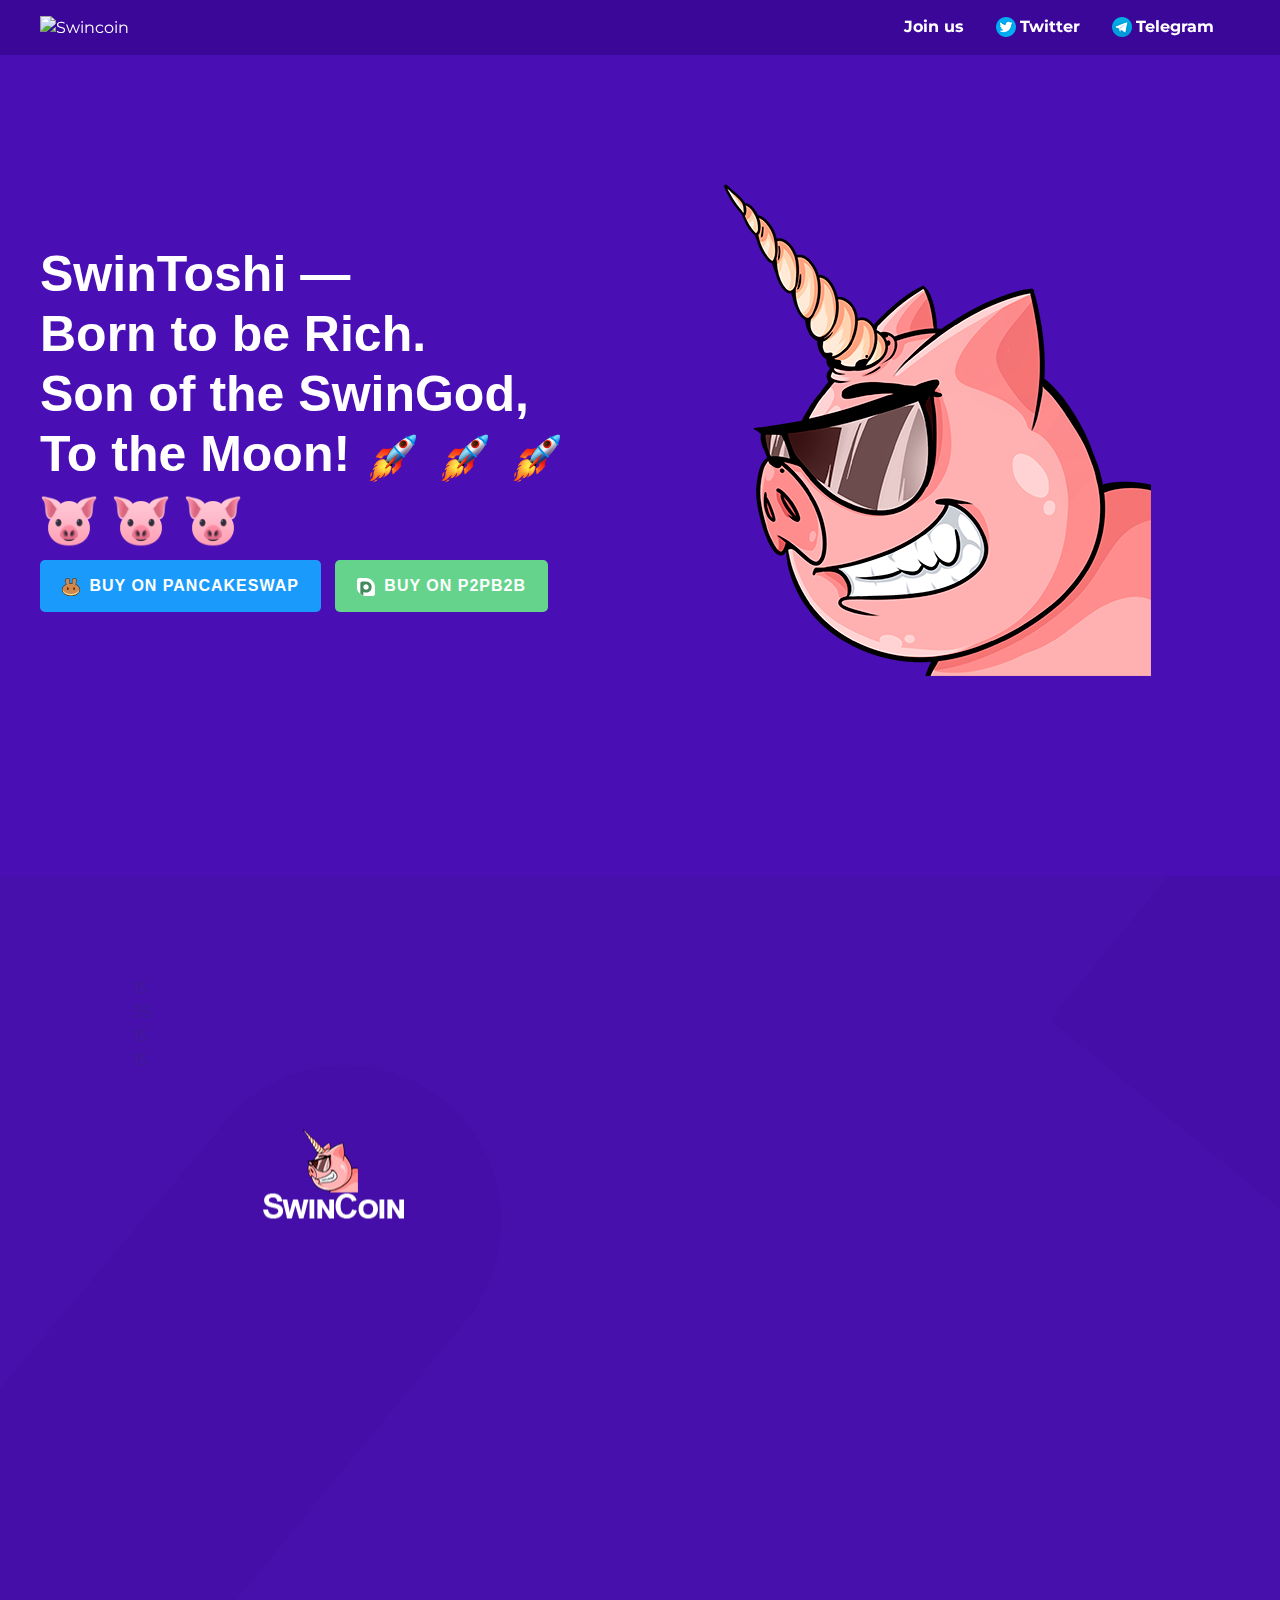
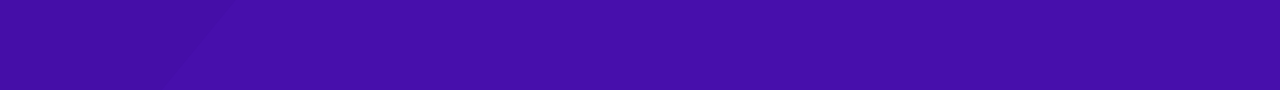
==== commit 485a4874: "fix: fixed token-sale issues" ====
--- a/index.html
+++ b/index.html
@@ -43,7 +43,7 @@
       </div>
     </header>
 
-    <!-- <section class="home-banner parallax" id="banner" style="background-position: 50% -191.9px">
+    <section class="home-banner parallax" id="banner" style="background-position: 50% -191.9px">
       <div class="container">
         <div class="row">
           <div
@@ -117,7 +117,7 @@
 
           <div class="col-md-12 video fadeInRight">
             <div class="video__wrap">
-              <iframe
+              <!-- <iframe
                 width="100%"
                 height="500"
                 src="./SWINCOIN _ Real Meme Token on Binance Smart Chain_files/VMqNVwTURyk.html"
@@ -126,14 +126,14 @@
                 allow="accelerometer; autoplay; clipboard-write; encrypted-media; gyroscope; picture-in-picture"
                 allowfullscreen=""
                 data-ruffle-polyfilled=""
-              ></iframe>
-            </div>
-          </div>
-        </div>
-      </div>
-    </section> -->
-
-    <!-- <section
+              ></iframe> -->
+            </div>
+          </div>
+        </div>
+      </div>
+    </section>
+
+    <section
       id="tokensale-part"
       class="token-sale darkblue parallax ptb-100"
       style="background-position: 50% 776.4px"
@@ -150,7 +150,7 @@
               </div>
               <div class="graph-logo">
                 <img
-                  src="./SWINCOIN _ Real Meme Token on Binance Smart Chain_files/graph-logo2.png"
+                  src="./img/graph-logo2.png"
                   alt="cryptoz"
                 />
               </div>
@@ -200,7 +200,7 @@
           </div>
         </div>
       </div>
-    </section> -->
+    </section>
 
     <!-- <section
       class="ico-apps parallax-2 darkblue pt-100"
--- a/css/style.css
+++ b/css/style.css
@@ -467,17 +467,11 @@
 header.fixed {
   padding: 15px 0px;
 }
-/*----- Sticky Header End -----*/
-/*----- Header End -----*/
-
-/*_______________________________________________________
-// Home Page Style  //----------------------------
-_______________________________________________________*/
-/*----- Home Banner -----*/
+
 .home-banner {
   padding: 180px 0px 100px 0px;
   overflow: hidden;
-  background: url(/web/20221226131316im_/https://swincoin.io/fonts/banner-bg.svg) no-repeat center /
+  background: url(../img/banner-bg.svg) no-repeat center /
     cover;
   background-attachment: fixed;
 }
@@ -737,7 +731,7 @@
 
 /*----- Token Sale Section -----*/
 .token-sale {
-  background: url(/web/20221226131316im_/https://swincoin.io/fonts/tokensale.svg) no-repeat;
+  background: url(../img/tokensale.svg) no-repeat;
   background-attachment: fixed;
 }
 .token-graphic-detail ul li {
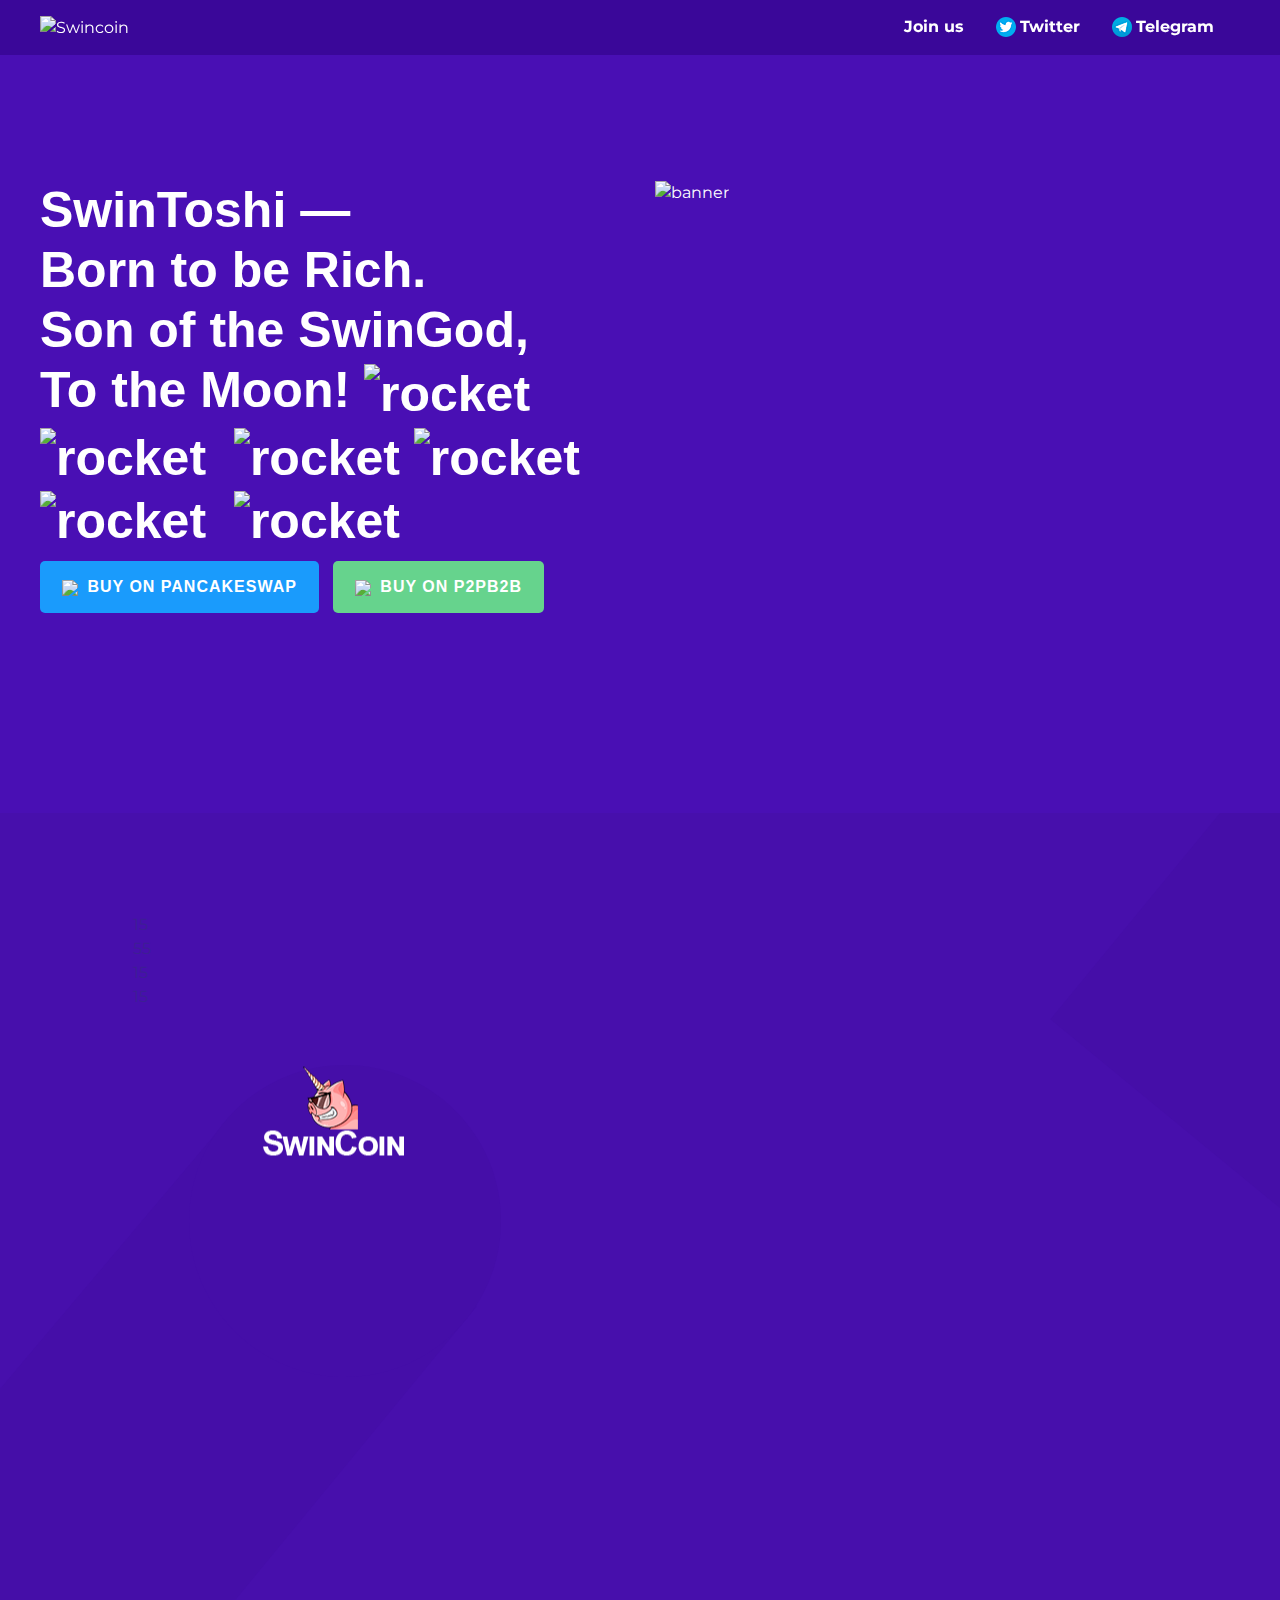
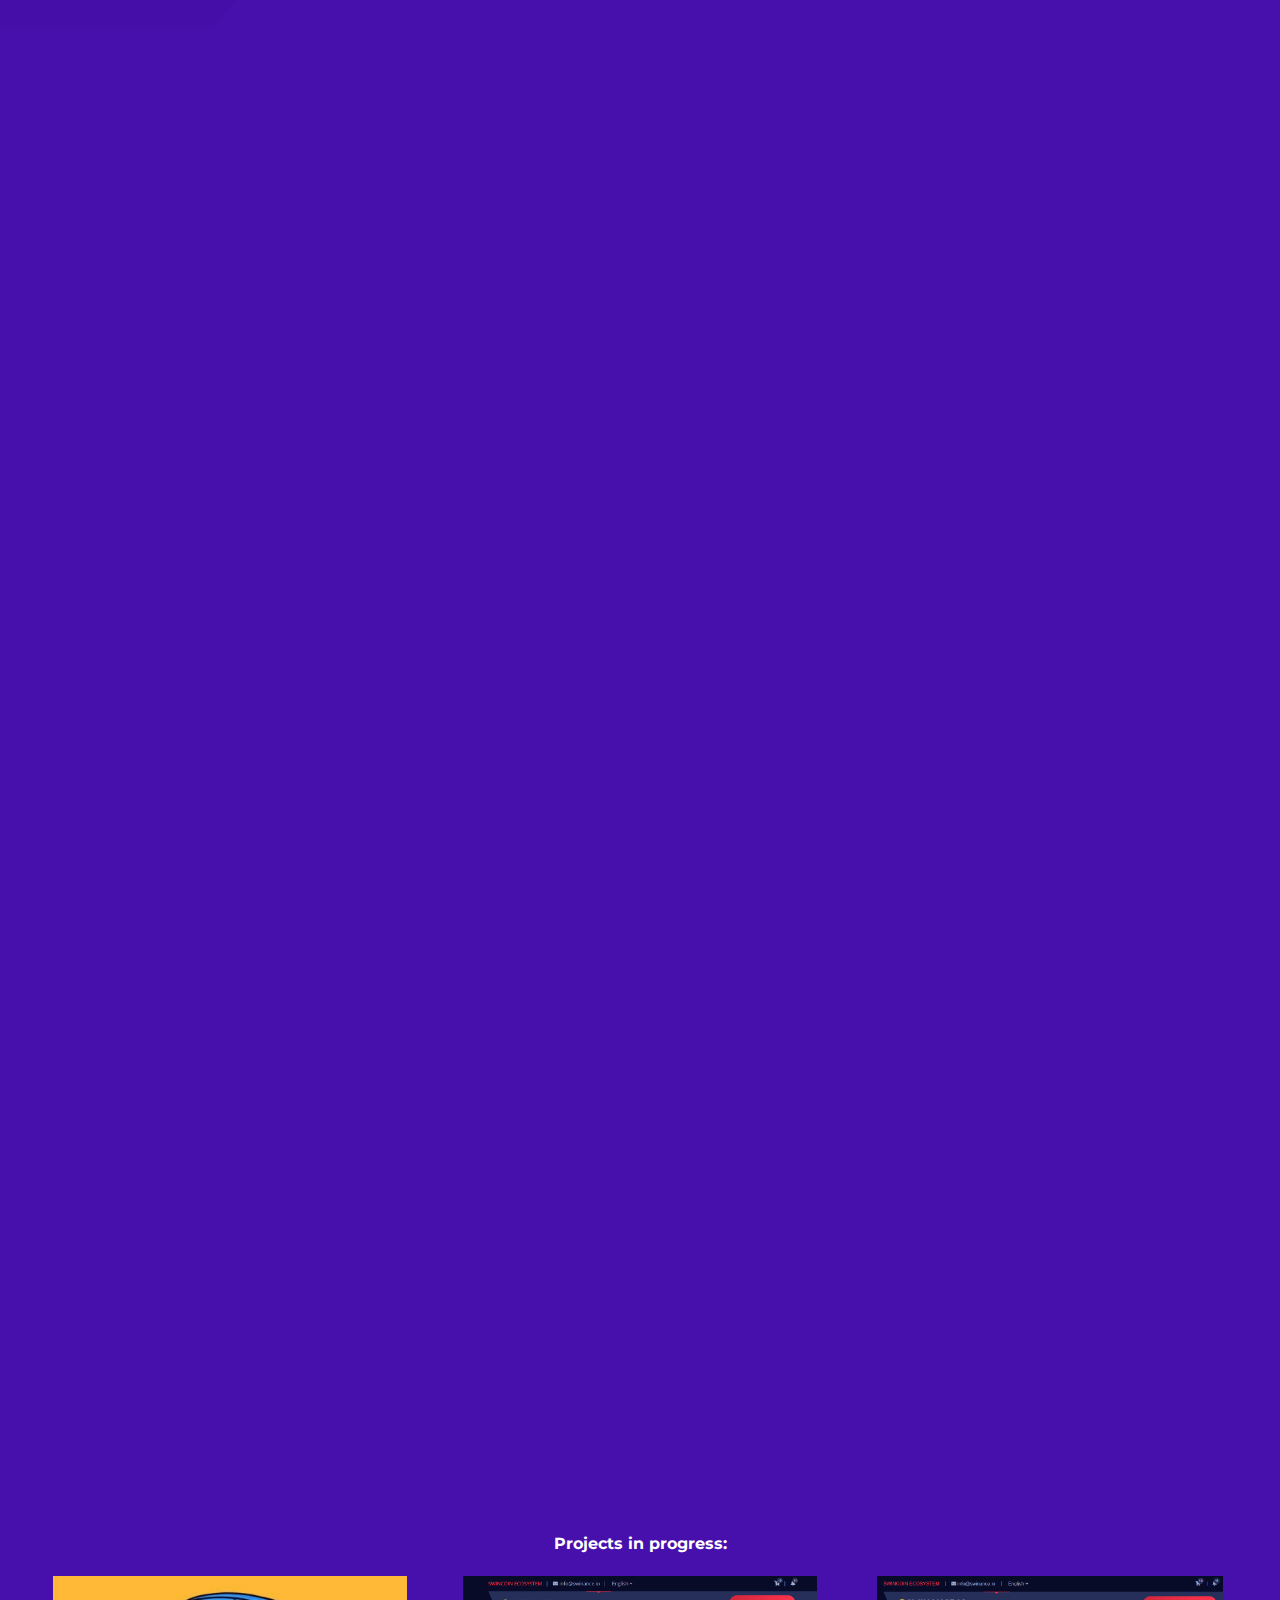
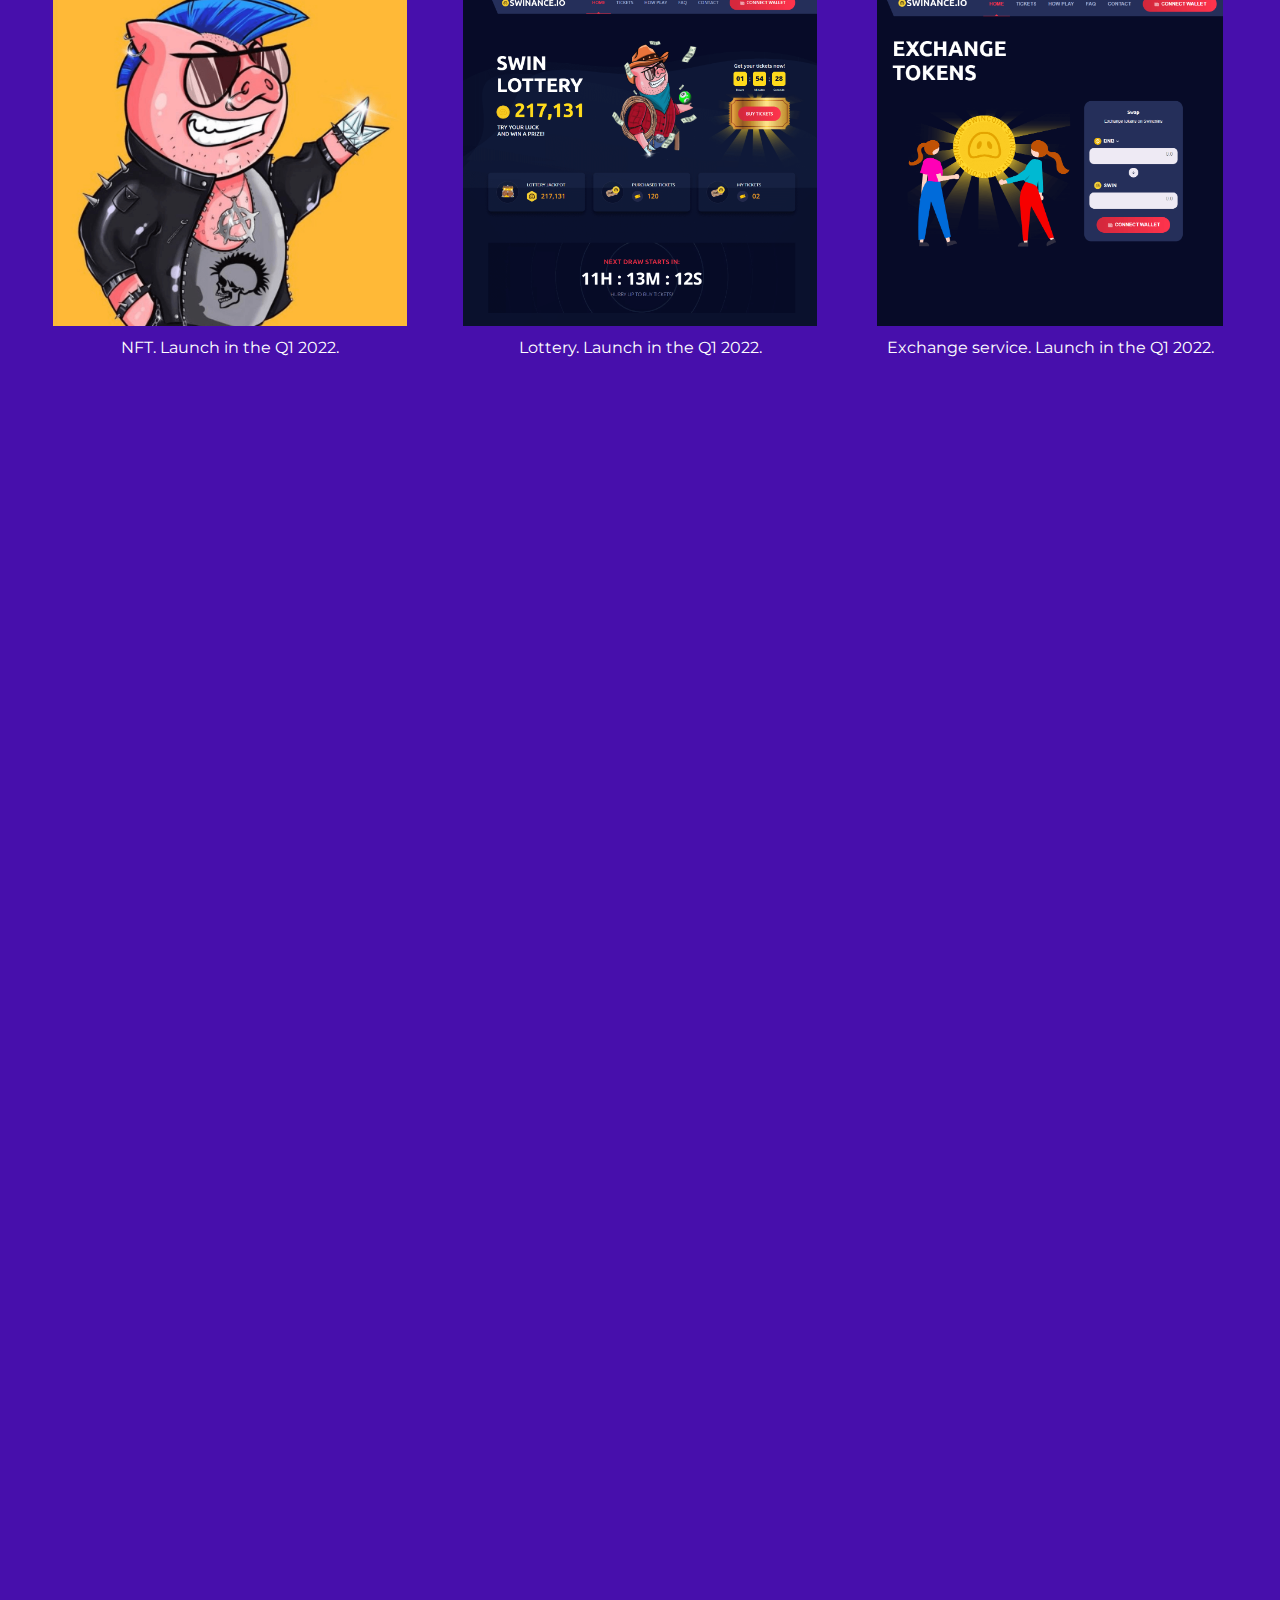
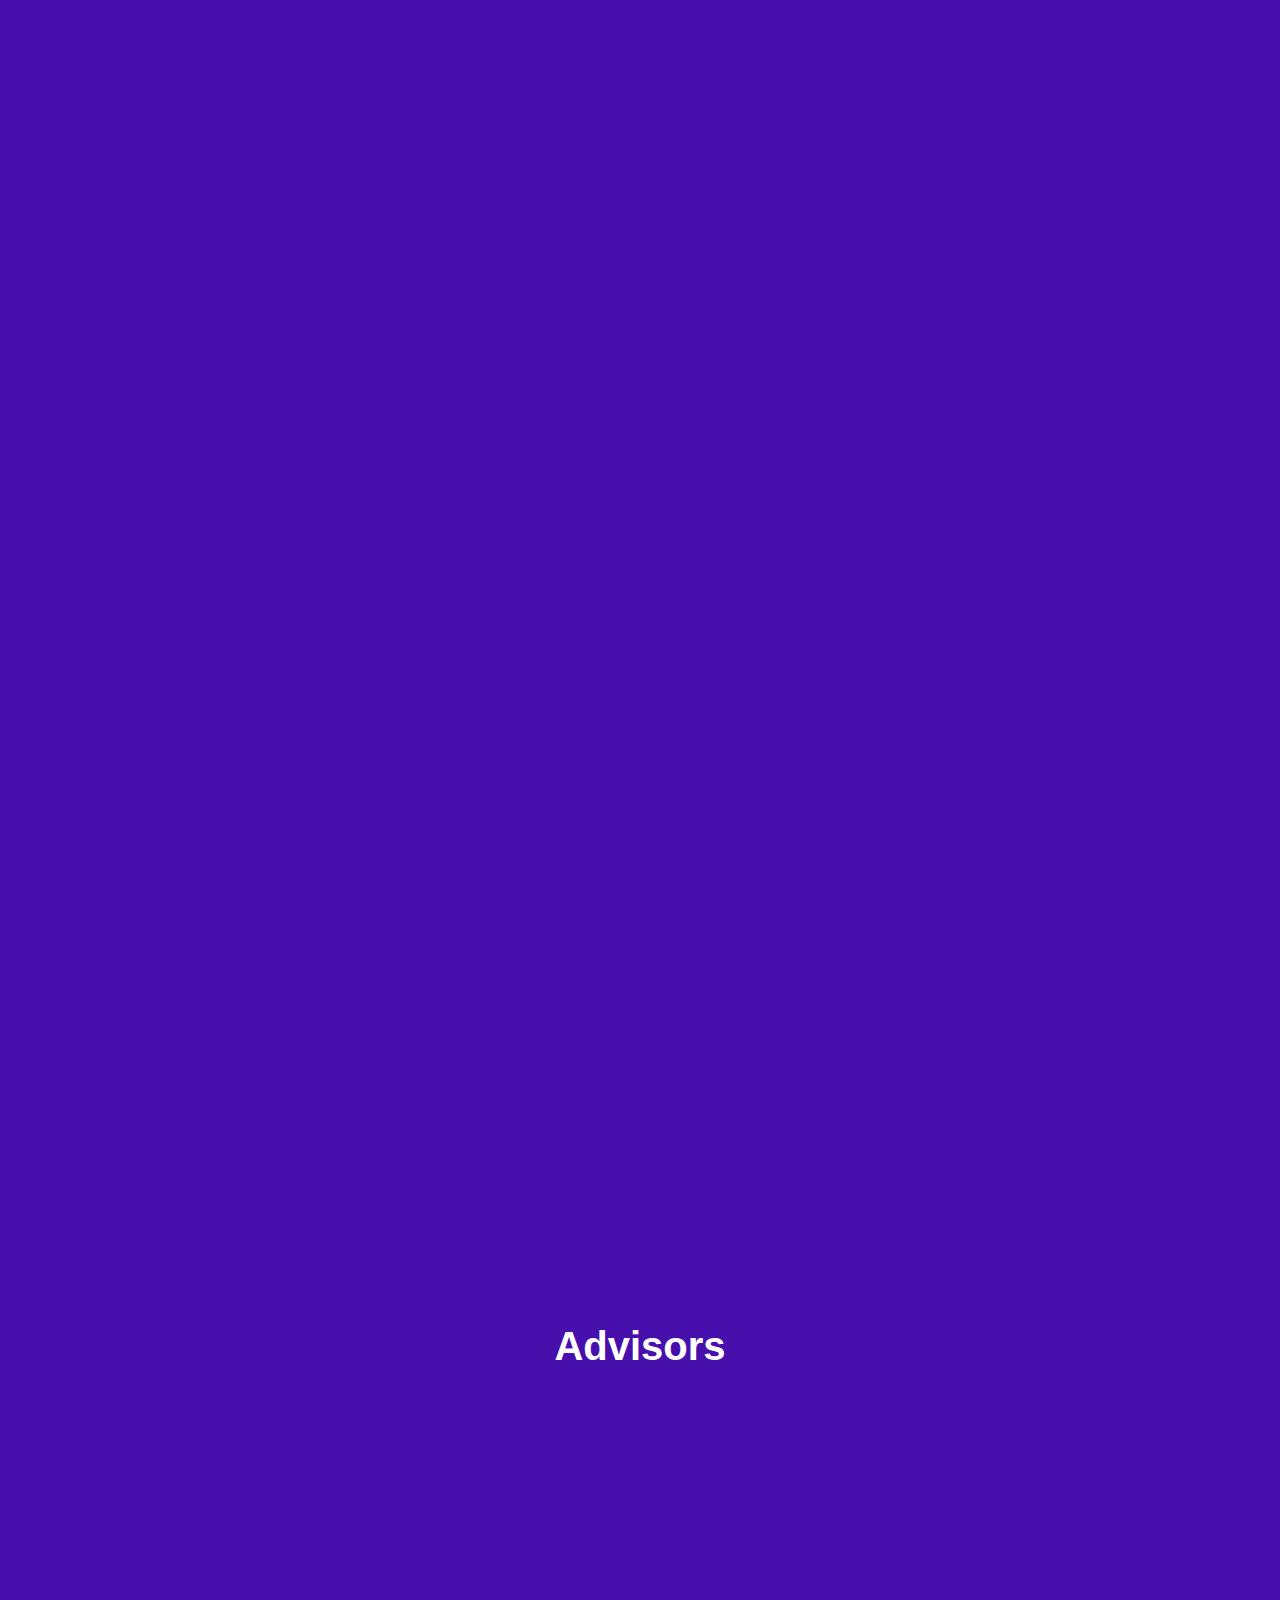
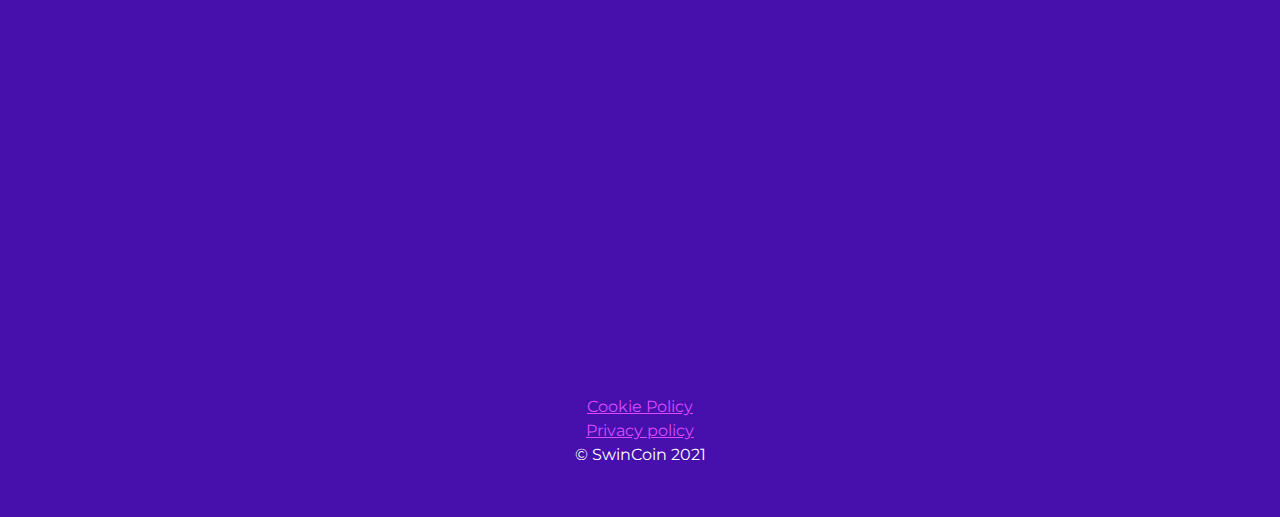
==== commit 086952a8: "fix: fixed footer" ====
--- a/index.html
+++ b/index.html
@@ -54,51 +54,24 @@
               <h1 class="banner-heading">
                 SwinToshi — <br />Born to be Rich. <br />
                 Son of the SwinGod, <br />
-                To the Moon! <br class="mob-show" /><span class="ya-hide"
-                  ><img
-                    src="./SWINCOIN _ Real Meme Token on Binance Smart Chain_files/rocket.svg"
-                    alt="rocket"
-                    width="58px" />&nbsp;<img
-                    src="./SWINCOIN _ Real Meme Token on Binance Smart Chain_files/rocket.svg"
-                    alt="rocket"
-                    width="58px" />&nbsp;<img
-                    src="./SWINCOIN _ Real Meme Token on Binance Smart Chain_files/rocket.svg"
-                    alt="rocket"
-                    width="58px" />
-                  <img
-                    src="./SWINCOIN _ Real Meme Token on Binance Smart Chain_files/pgs.png"
-                    alt="rocket"
-                    width="58px" />&nbsp;<img
-                    src="./SWINCOIN _ Real Meme Token on Binance Smart Chain_files/pgs.png"
-                    alt="rocket"
-                    width="58px" />&nbsp;<img
-                    src="./SWINCOIN _ Real Meme Token on Binance Smart Chain_files/pgs.png"
-                    alt="rocket"
-                    width="58px"
-                /></span>
+                To the Moon! <br class="mob-show" />
+                <span class="ya-hide">
+                  <img src="./img/rocket.svg" alt="rocket" width="58px" />&nbsp;
+                  <img src="./img/rocket.svg" alt="rocket" width="58px" />&nbsp;
+                  <img src="./img/rocket.svg" alt="rocket" width="58px" />
+                  <img src="./img/pgs.png" alt="rocket" width="58px" />&nbsp;
+                  <img src="./img/pgs.png" alt="rocket" width="58px" />&nbsp;
+                  <img src="./img/pgs.png" alt="rocket" width="58px" />
+                </span>
               </h1>
-              <a
-                href="https://web.archive.org/web/20230327030303/https://pancakeswap.finance/swap?inputCurrency=0xbb4cdb9cbd36b01bd1cbaebf2de08d9173bc095c&amp;outputCurrency=0xe061618f0d3df5cb05fbf91455018f2d64074c85"
-                class="btn"
-                target="_blank"
-                ><img
-                  class="cake-img"
-                  src="./SWINCOIN _ Real Meme Token on Binance Smart Chain_files/cake.svg"
-                  height="18"
-                />
-                Buy on Pancakeswap</a
-              >
-              <a
-                href="https://web.archive.org/web/20230327030303/https://p2pb2b.io/trade/SWIN_USDT/"
-                class="btn grn"
-                target="_blank"
-                ><img
-                  class="cake-img"
-                  src="./SWINCOIN _ Real Meme Token on Binance Smart Chain_files/p2.svg"
-                  height="18"
-                />
-                Buy on P2pb2b</a
-              >
+              <a href="#" class="btn" target="_blank">
+                <img class="cake-img" src="./img/cake.svg" height="18" />
+                Buy on Pancakeswap
+              </a>
+              <a href="#" class="btn grn" target="_blank">
+                <img class="cake-img" src="./img/p2.svg" height="18" />
+                Buy on P2pb2b
+              </a>
             </div>
           </div>
 
@@ -107,13 +80,9 @@
             style="visibility: visible"
           >
             <div class="banner-img">
-              <img
-                src="./SWINCOIN _ Real Meme Token on Binance Smart Chain_files/banner-img-2n.png"
-                alt="banner"
-              />
-            </div>
-          </div>
-
+              <img src="./img/banner-img-2n.png" alt="banner" />
+            </div>
+          </div>
 
           <div class="col-md-12 video fadeInRight">
             <div class="video__wrap">
@@ -149,13 +118,11 @@
                 <div data-lcolor="#f85d77">15</div>
               </div>
               <div class="graph-logo">
-                <img
-                  src="./img/graph-logo2.png"
-                  alt="cryptoz"
-                />
+                <img src="./img/graph-logo2.png" alt="cryptoz" />
               </div>
             </div>
           </div>
+
           <div
             class="col-lg-6 wow fadeInLeft flex-align order-r-1"
             style="
@@ -183,6 +150,7 @@
             </div>
           </div>
         </div>
+
         <div class="row">
           <div
             class="col-lg-12 pt-100 wow fadeInUp"
@@ -202,7 +170,7 @@
       </div>
     </section>
 
-    <!-- <section
+    <section
       class="ico-apps parallax-2 darkblue pt-100"
       id="how-buy"
       style="background-position: 50% -804.803px"
@@ -222,70 +190,56 @@
               <label class="sub-heading">To the Moon!</label>
               <h2 class="heading-title">
                 How To Buy SwinCoin
-                <span class="ya-hide"
-                  ><img
-                    src="./SWINCOIN _ Real Meme Token on Binance Smart Chain_files/gem.svg"
-                    alt=""
-                    width="38px" />
-                  <img
-                    src="./SWINCOIN _ Real Meme Token on Binance Smart Chain_files/handup2.png"
-                    alt=""
-                    width="38px"
-                /></span>
+                <span class="ya-hide">
+                  <img src="./img/gem.svg" alt="" width="38px" />
+                  <img src="./img/handup2.png" alt="" width="38px" />
+                </span>
               </h2>
 
               <ul class="check-list">
                 <li>
                   <span><i class="fa fa-check" aria-hidden="true"></i></span>
                   <p>
-                    <b
-                      ><a
-                        target="_blank"
-                        href="https://web.archive.org/web/20230327030303/https://academy.binance.com/en/articles/connecting-metamask-to-binance-smart-chain"
-                        class="Info"
-                        >Install MetaMask</a
-                      >
-                      or TrustWallet</b
-                    ><br />Open your Google Chrome or Firefox and visit metamask.io. Download the
-                    MetaMask chrome extension and set up a wallet. On mobile? Get MetaMask’s app for
-                    iPhone or Android.
+                    <b>
+                      <a target="_blank" href="#" class="Info">Install MetaMask</a> or TrustWallet
+                    </b>
+                    <br />
+                    Open your Google Chrome or Firefox and visit metamask.io. Download the MetaMask
+                    chrome extension and set up a wallet. On mobile? Get MetaMask’s app for iPhone
+                    or Android.
                   </p>
                 </li>
                 <li>
                   <span><i class="fa fa-check" aria-hidden="true"></i></span>
                   <p>
-                    <b>Purchase BNB on an Exchange</b><br />Transfer BNB to your MetaMask or
-                    TrustWallet.
+                    <b>Purchase BNB on an Exchange</b>
+                    <br />
+                    Transfer BNB to your MetaMask or TrustWallet.
                   </p>
                 </li>
                 <li>
                   <span><i class="fa fa-check" aria-hidden="true"></i></span>
                   <p>
-                    <b>Swap on PancakeSwap</b><br />Visit PancakeSwap and click connect wallet. Copy
-                    the SwinCoin Address below.<br />Contract Address:
+                    <b>Swap on PancakeSwap</b>
+                    <br />
+                    Visit PancakeSwap and click connect wallet. Copy the SwinCoin Address below.
+                    <br />Contract Address:
                     <b class="addr-str">0xe061618F0d3Df5Cb05fBF91455018f2D64074C85</b>
                   </p>
                 </li>
               </ul>
               <br />
-              <a
-                href="https://web.archive.org/web/20230327030303/https://pancakeswap.finance/swap?inputCurrency=0xbb4cdb9cbd36b01bd1cbaebf2de08d9173bc095c&amp;outputCurrency=0xe061618f0d3df5cb05fbf91455018f2d64074c85"
-                class="btn"
-                target="_blank"
-                ><img
-                  class="cake-img"
-                  src="./SWINCOIN _ Real Meme Token on Binance Smart Chain_files/cake.svg"
-                  height="18"
-                />
-                Buy on Pancakeswap</a
-              >
-            </div>
-          </div>
-        </div>
-      </div>
-    </section> -->
-
-    <!-- <section class="work-part darkblue ptb-100" id="text-part">
+              <a href="#" class="btn" target="_blank">
+                <img class="cake-img" src="./img/cake.svg" height="18" />
+                Buy on Pancakeswap
+              </a>
+            </div>
+          </div>
+        </div>
+      </div>
+    </section>
+
+    <section class="work-part darkblue ptb-100" id="text-part">
       <div class="container">
         <div
           class="section-heading text-center pb-65 wow fadeInUp animated"
@@ -306,21 +260,15 @@
             “It was decided!” - he thought. Got his team together and launched on November 2021
             SwinCoin to the moon.
           </p>
-          <a
-            href="https://web.archive.org/web/20230327030303/https://swincoin.io/wp"
-            class="btn ylw"
-            target="_blank"
-            ><img
-              src="./SWINCOIN _ Real Meme Token on Binance Smart Chain_files/pgs.png"
-              alt="rocket"
-              width="28px"
-            />&nbsp;READ THE SWINPAPER</a
-          >
-        </div>
-      </div>
-    </section> -->
-
-    <!-- <section class="work-part darkblue ptb-100" id="text-part7">
+          <a href="#" class="btn ylw" target="_blank">
+            <img src="./img/pgs.png" alt="rocket" width="28px" />
+            &nbsp; READ THE SWINPAPER
+          </a>
+        </div>
+      </div>
+    </section>
+
+    <section class="work-part darkblue ptb-100" id="text-part7">
       <div class="container">
         <div
           class="section-heading text-center pb-65 wow fadeInUp animated"
@@ -343,34 +291,22 @@
         <p class="pb-20 text-center"><b>Projects in progress:</b></p>
         <div class="row">
           <div class="col-md-4 pb-20">
-            <img
-              src="./SWINCOIN _ Real Meme Token on Binance Smart Chain_files/pig_pank.png"
-              alt=""
-              class="maxh"
-            />
+            <img src=" ./img/pig_pank.png" alt="" class="maxh" />
             <p class="pt-10 text-center">NFT. Launch in the Q1 2022.</p>
           </div>
           <div class="col-md-4 pb-20">
-            <img
-              src="./SWINCOIN _ Real Meme Token on Binance Smart Chain_files/lottery.png"
-              alt=""
-              class="maxh"
-            />
+            <img src="./img/lottery.png" alt="" class="maxh" />
             <p class="pt-10 text-center">Lottery. Launch in the Q1 2022.</p>
           </div>
           <div class="col-md-4 pb-20">
-            <img
-              src="./SWINCOIN _ Real Meme Token on Binance Smart Chain_files/swap.png"
-              alt=""
-              class="maxh"
-            />
+            <img src="./img/swap.png" alt="" class="maxh" />
             <p class="pt-10 text-center">Exchange service. Launch in the Q1 2022.</p>
           </div>
         </div>
       </div>
-    </section> -->
-
-    <!-- <section class="work-part darkblue ptb-100" id="work-part">
+    </section>
+
+    <section class="work-part darkblue ptb-100" id="work-part">
       <div class="container">
         <div class="row">
           <div
@@ -391,16 +327,8 @@
                 Since SWIN runs on Binance Smart Chain, SWIN users and liquidity providers pay very
                 little fees and get quick confirmations.
               </p>
-              <a
-                href="https://web.archive.org/web/20230327030303/https://pancakeswap.finance/swap?inputCurrency=0xbb4cdb9cbd36b01bd1cbaebf2de08d9173bc095c&amp;outputCurrency=0xe061618f0d3df5cb05fbf91455018f2d64074c85"
-                class="btn"
-                target="_blank"
-                ><img
-                  class="cake-img"
-                  src="./SWINCOIN _ Real Meme Token on Binance Smart Chain_files/cake.svg"
-                  height="18"
-                />
-                Buy on Pancakeswap</a
+              <a href="#" class="btn" target="_blank"
+                ><img class="cake-img" src="./img/cake.svg" height="18" /> Buy on Pancakeswap</a
               >
             </div>
           </div>
@@ -415,17 +343,14 @@
           >
             <div class="work-box">
               <div class="work-box-bg"></div>
-              <img
-                src="./SWINCOIN _ Real Meme Token on Binance Smart Chain_files/work-process2.png"
-                alt="Work Process"
-              />
-            </div>
-          </div>
-        </div>
-      </div>
-    </section> -->
-
-    <!-- <section class="work-part darkblue team" id="team">
+              <img src="./img/work-process2.png" alt="Work Process" />
+            </div>
+          </div>
+        </div>
+      </div>
+    </section>
+
+    <section class="work-part darkblue team" id="team">
       <div class="container">
         <h2
           class="heading-title wow fadeInDown text-center"
@@ -449,10 +374,7 @@
             "
           >
             <div class="team__ava">
-              <img
-                src="./SWINCOIN _ Real Meme Token on Binance Smart Chain_files/only.png"
-                alt=""
-              />
+              <img src="./img/only.png" alt="" />
             </div>
             <div class="team__work text-center">
               <span>MAX</span> <br />
@@ -469,7 +391,7 @@
             "
           >
             <div class="team__ava">
-              <img src="./SWINCOIN _ Real Meme Token on Binance Smart Chain_files/lev.png" alt="" />
+              <img src="./img/lev.png" alt="" />
             </div>
             <div class="team__work text-center">
               <span>DEN</span> <br />
@@ -486,10 +408,7 @@
             "
           >
             <div class="team__ava">
-              <img
-                src="./SWINCOIN _ Real Meme Token on Binance Smart Chain_files/creedman.png"
-                alt=""
-              />
+              <img src="./img/creedman.png" alt="" />
             </div>
             <div class="team__work text-center">
               <span>DMITRY</span> <br />
@@ -506,7 +425,7 @@
             "
           >
             <div class="team__ava">
-              <img src="./SWINCOIN _ Real Meme Token on Binance Smart Chain_files/ann.png" alt="" />
+              <img src="./img/ann.png" alt="" />
             </div>
             <div class="team__work text-center">
               <span>ANZHEL</span> <br />
@@ -523,10 +442,7 @@
             "
           >
             <div class="team__ava">
-              <img
-                src="./SWINCOIN _ Real Meme Token on Binance Smart Chain_files/serge.png"
-                alt=""
-              />
+              <img src="./img/serge.png" alt="" />
             </div>
             <div class="team__work text-center">
               <span>SERGE</span> <br />
@@ -543,10 +459,7 @@
             "
           >
             <div class="team__ava">
-              <img
-                src="./SWINCOIN _ Real Meme Token on Binance Smart Chain_files/tarasov.png"
-                alt=""
-              />
+              <img src="./img/tarasov.png" alt="" />
             </div>
             <div class="team__work text-center">
               <span>ARTEMY</span> <br />
@@ -563,7 +476,7 @@
             "
           >
             <div class="team__ava">
-              <img src="./SWINCOIN _ Real Meme Token on Binance Smart Chain_files/ser.png" alt="" />
+              <img src="./img/ser.png" alt="" />
             </div>
             <div class="team__work text-center">
               <span>SERGEY</span> <br />
@@ -580,7 +493,7 @@
             "
           >
             <div class="team__ava">
-              <img src="./SWINCOIN _ Real Meme Token on Binance Smart Chain_files/nik.png" alt="" />
+              <img src="./img/nik.png" alt="" />
             </div>
             <div class="team__work text-center">
               <span>NICOLAS</span> <br />
@@ -597,10 +510,7 @@
             "
           >
             <div class="team__ava">
-              <img
-                src="./SWINCOIN _ Real Meme Token on Binance Smart Chain_files/nataly.png"
-                alt=""
-              />
+              <img src="./img/nataly.png" alt="" />
             </div>
             <div class="team__work text-center">
               <span>NAT</span> <br />
@@ -609,9 +519,9 @@
           </div>
         </div>
       </div>
-    </section> -->
-
-    <!-- <section class="work-part darkblue ptb-100" id="text-part3">
+    </section>
+
+    <section class="work-part darkblue ptb-100" id="text-part3">
       <div class="container">
         <div
           class="section-heading text-center pb-65 wow fadeInUp animated"
@@ -633,17 +543,12 @@
             memes, cool gifs, videos and something original and share it in our chats with those who
             hasn't realized SwinToshi's grandeur yet.
           </p>
-          <a
-            href="https://web.archive.org/web/20230327030303/https://t.me/swinarmy_en"
-            class="btn ylw"
-            target="_blank"
-            >💪🏼&nbsp;JOIN THE SWINARMY!</a
-          >
-        </div>
-      </div>
-    </section> -->
-
-    <!-- <section class="work-part darkblue pb-100" id="work-part2">
+          <a href="#" class="btn ylw" target="_blank">💪🏼 JOIN THE SWINARMY!</a>
+        </div>
+      </div>
+    </section>
+
+    <section class="work-part darkblue pb-100" id="work-part2">
       <div class="container">
         <div class="row">
           <div
@@ -660,15 +565,11 @@
                 class="twitter-timeline"
                 data-width="500"
                 data-theme="dark"
-                href="https://web.archive.org/web/20230327030303/https://twitter.com/swincoin_io?ref_src=twsrc%5Etfw"
+                href="#"
                 data-tweet-limit="1"
                 >Tweets by swincoin_io</a
               >
-              <script
-                async=""
-                src="./SWINCOIN _ Real Meme Token on Binance Smart Chain_files/widgets.js.download"
-                charset="utf-8"
-              ></script>
+              <script async="" src="./js/widgets.js.download" charset="utf-8"></script>
             </div>
           </div>
           <div
@@ -693,9 +594,9 @@
           </div>
         </div>
       </div>
-    </section> -->
-
-    <!-- <section class="work-part darkblue pb-40 advisors" id="advisors">
+    </section>
+
+    <section class="work-part darkblue pb-40 advisors" id="advisors">
       <div class="container">
         <h2 class="heading-title text-center">Advisors</h2>
         <div class="row">
@@ -708,23 +609,15 @@
               animation-name: none;
             "
           >
-            <a
-              href="https://web.archive.org/web/20230327030303/https://hodl.global/"
-              class="advisors__whiteBox"
-              target="_blank"
-            >
-              <img
-                src="./SWINCOIN _ Real Meme Token on Binance Smart Chain_files/logo_hold.svg"
-                alt=""
-                class="advisors__img"
-              />
+            <a href="#" class="advisors__whiteBox" target="_blank">
+              <img src="./img/logo_hold.svg" alt="" class="advisors__img" />
             </a>
           </div>
         </div>
       </div>
-    </section> -->
-
-    <!-- <footer class="bg-pattern darkblue ptb-100">
+    </section>
+
+    <footer class="bg-pattern darkblue ptb-100">
       <div class="container">
         <div
           class="footer wow fadeInLeft"
@@ -741,9 +634,7 @@
             </div>
             <div class="col-lg-6 col-md-6 text-right-2 mob-hide">
               Contact Us |
-              <a href="https://web.archive.org/web/20230327030303/mailto:info@swincoin.io"
-                >info@swincoin.io</a
-              >
+              <a href="#">info@swincoin.io</a>
             </div>
           </div>
           <div class="row">
@@ -767,9 +658,7 @@
             </div>
             <div class="col-lg-12 col-md-12 text-right-2 mob-show mob-center mob-contact">
               Contact Us |
-              <a href="https://web.archive.org/web/20230327030303/mailto:info@swincoin.io"
-                >info@swincoin.io</a
-              >
+              <a href="#">info@swincoin.io</a>
             </div>
           </div>
         </div>
@@ -777,25 +666,17 @@
           <div class="row">
             <div class="col-lg-12 text-center">
               <p>
-                <a
-                  href="https://web.archive.org/web/20230327030303/https://swincoin.io/cookie.php"
-                  target="_blank"
-                  >Cookie Policy</a
-                >
+                <a href="#" target="_blank">Cookie Policy</a>
               </p>
               <p>
-                <a
-                  href="https://web.archive.org/web/20230327030303/https://swincoin.io/policy.php"
-                  target="_blank"
-                  >Privacy policy</a
-                >
+                <a href="#" target="_blank">Privacy policy</a>
               </p>
               <p>© SwinCoin 2021</p>
             </div>
           </div>
         </div>
       </div>
-    </footer> -->
+    </footer>
 
     <script src="./js/jquery-3.4.1.min.js" defer></script>
     <script src="./js/bootstrap.min.js" defer></script>
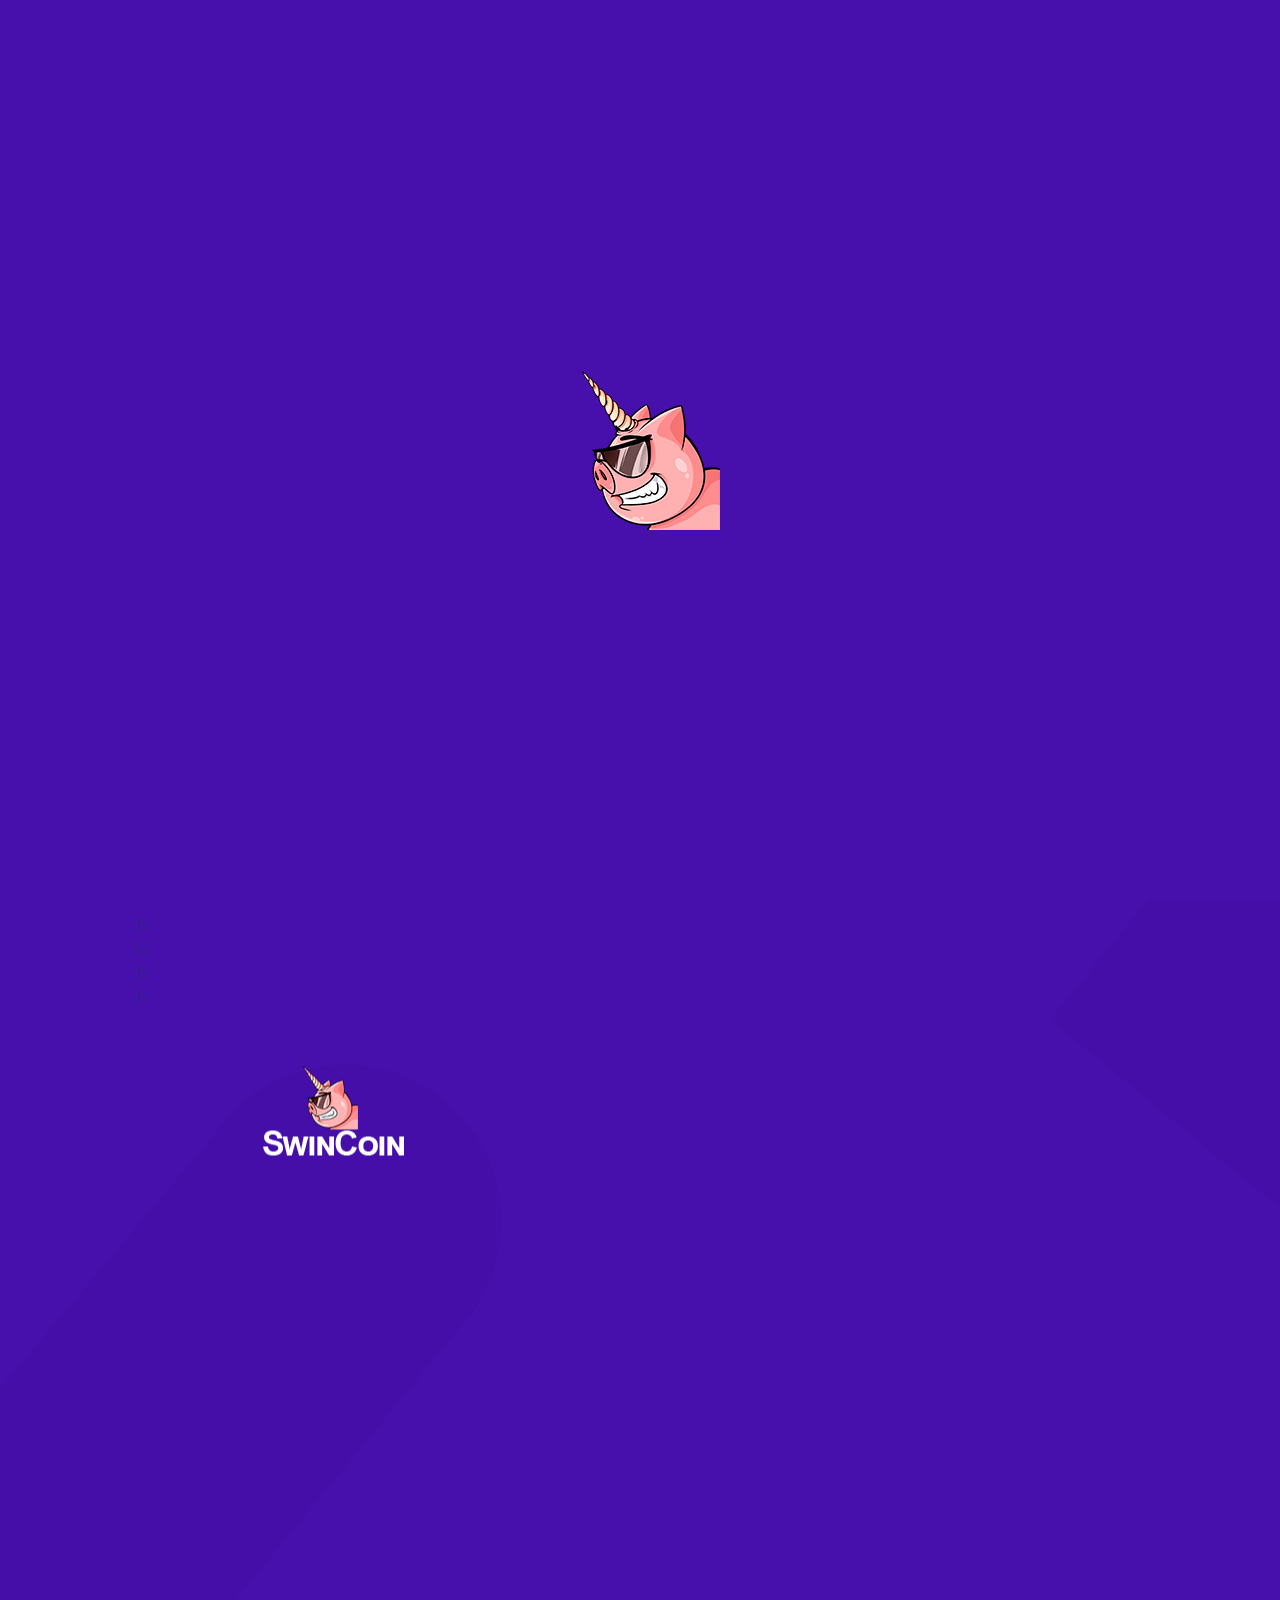
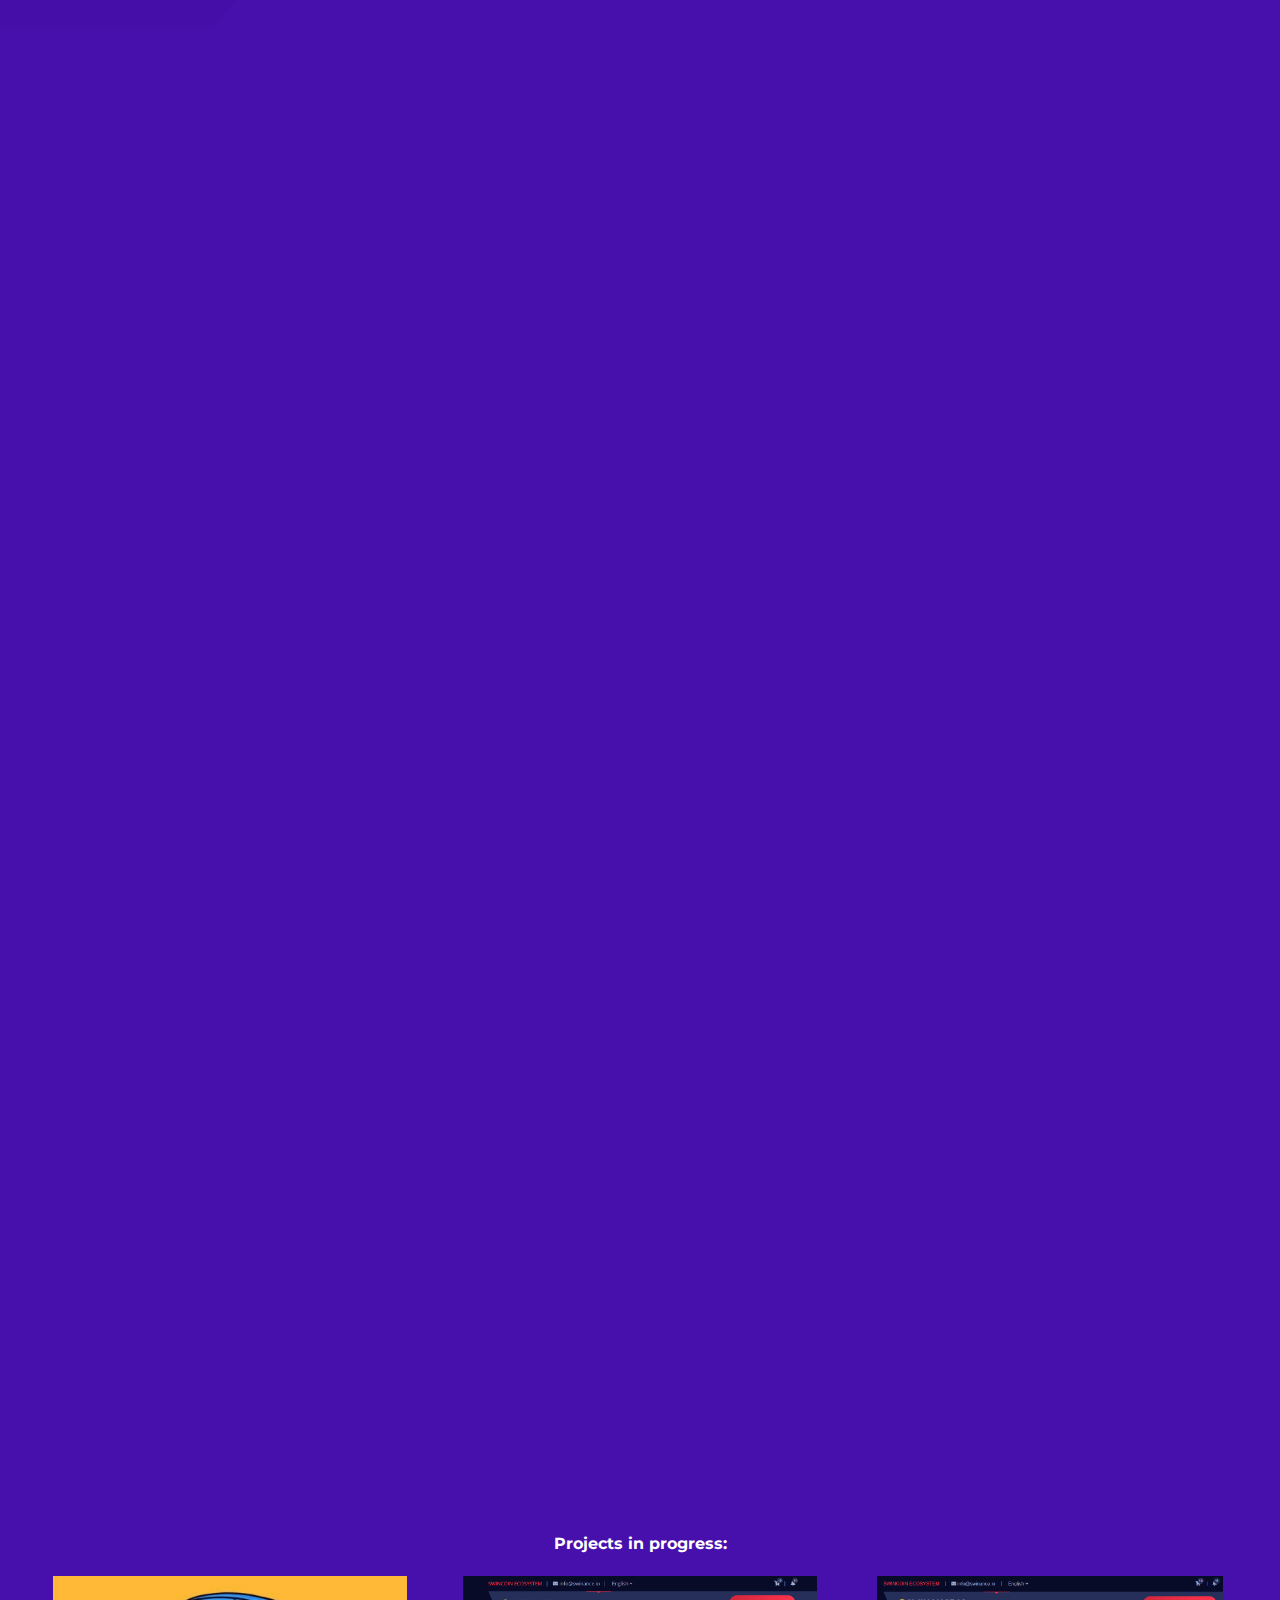
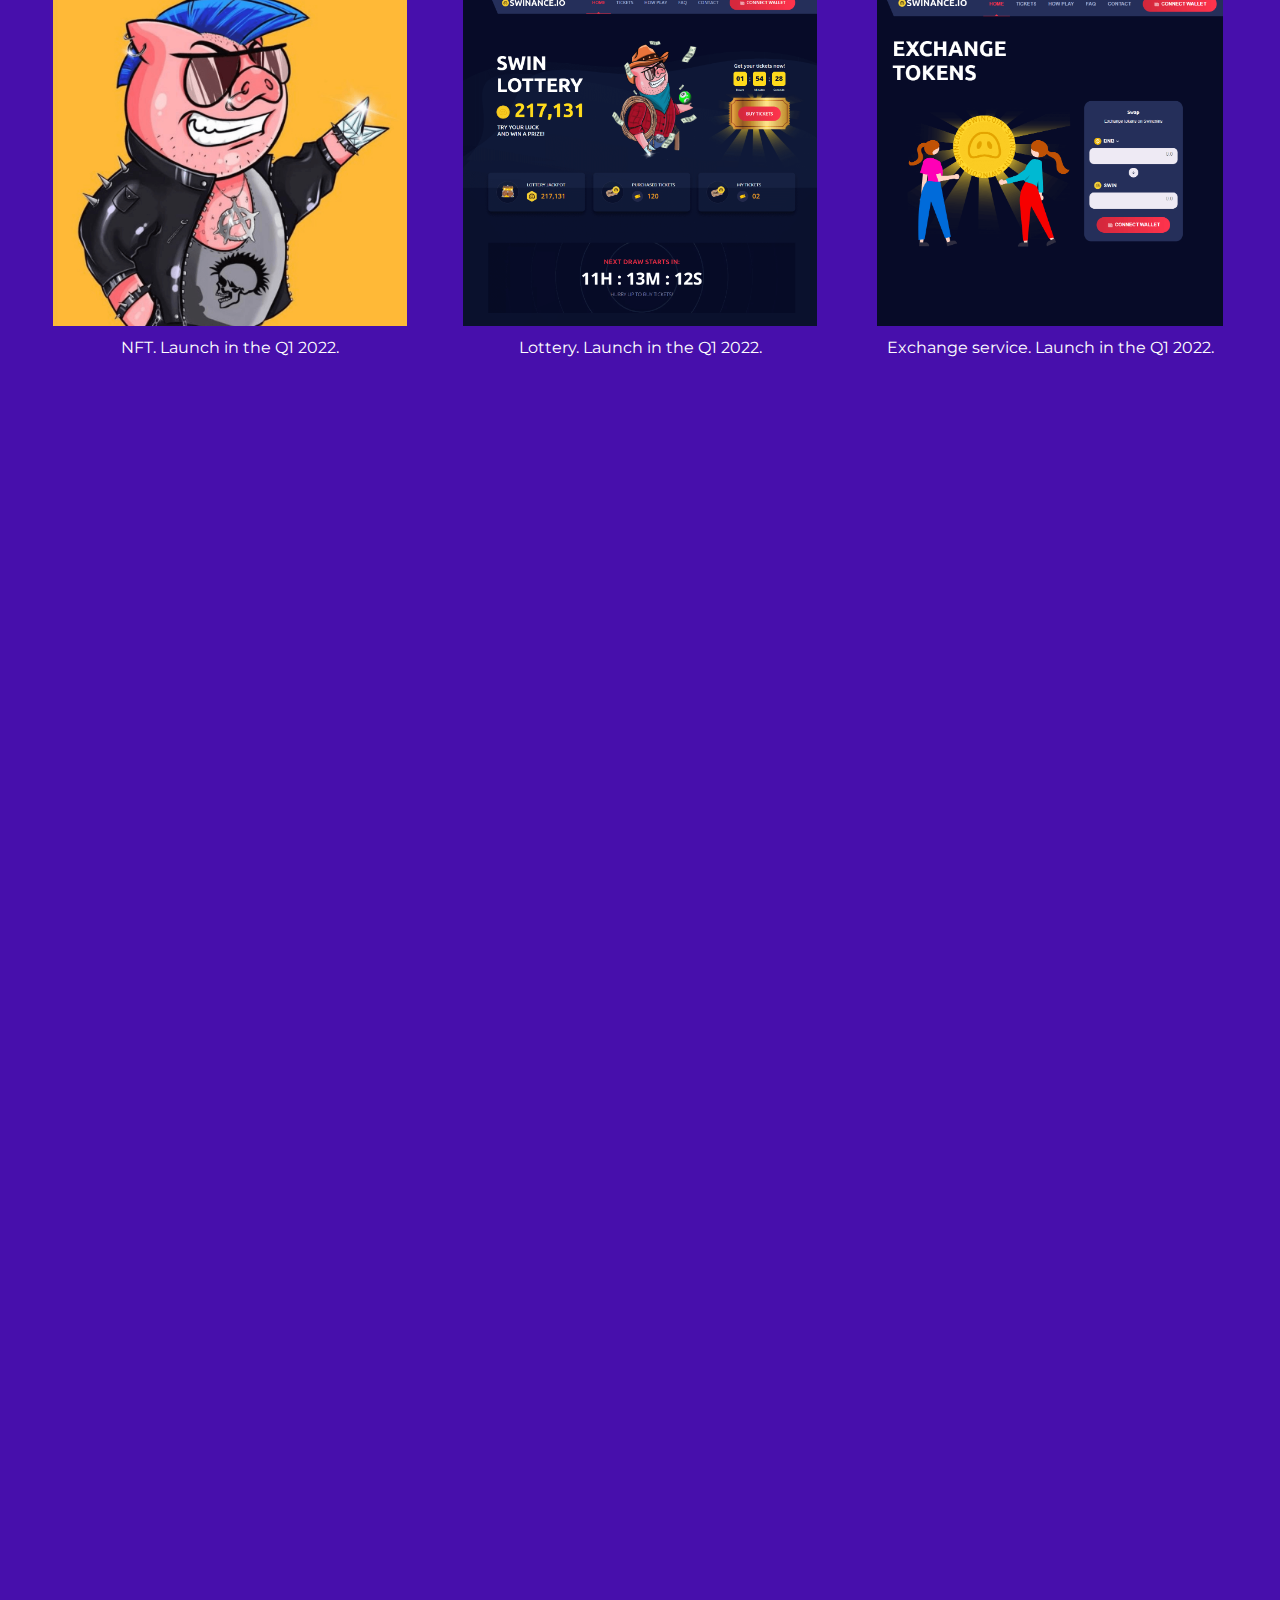
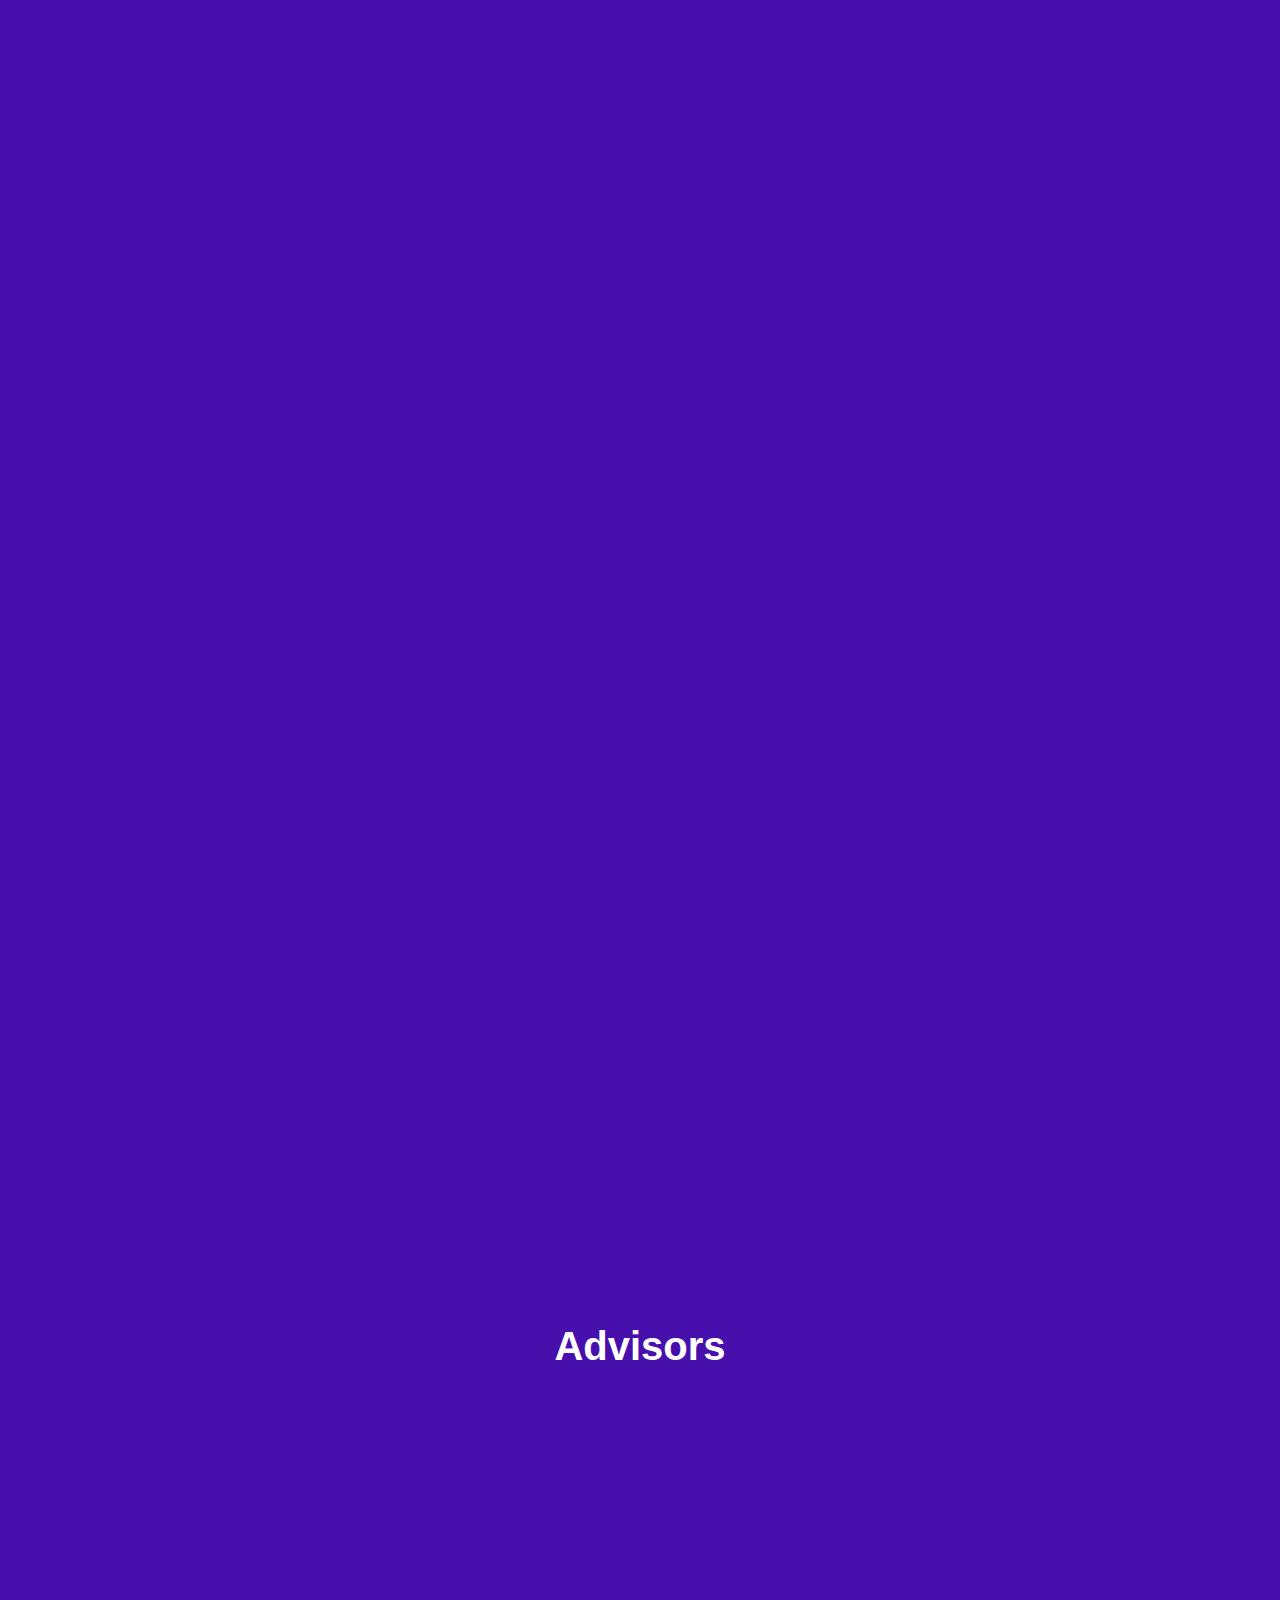
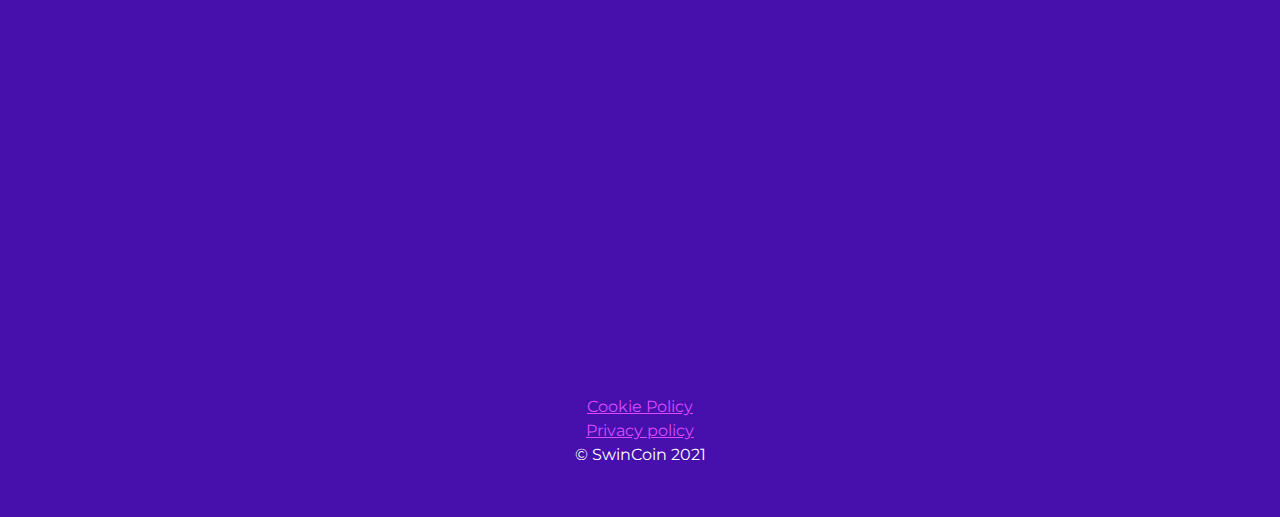
==== commit ecaaa220: "feat: added preloader img" ====
--- a/index.html
+++ b/index.html
@@ -4,13 +4,27 @@
     <meta http-equiv="Content-Type" content="text/html; charset=UTF-8" />
     <meta name="viewport" content="width=device-width, initial-scale=1, maximum-scale=1" />
     <title>PigAss | Real Meme Token on Binance Smart Chain</title>
+    <link rel="icon" type="image/x-icon" href="./favicon.ico" />
     <link rel="stylesheet" href="./css/banner-styles.css" />
     <link rel="stylesheet" href="./css/iconochive.css" />
     <link rel="stylesheet" href="./css/style.css" />
     <link rel="stylesheet" href="./css/color.css" />
     <link rel="stylesheet" href="./css/responsive.css" />
+
+    <script src="./js/jquery-3.4.1.min.js" defer></script>
+    <script src="./js/bootstrap.min.js" defer></script>
+    <script src="./js/owl.carousel.min.js" defer></script>
+    <script src="./js/snap.svg-min.js" defer></script>
+    <script src="./js/jquery.listtopie.min.js" defer></script>
+    <script src="./js/animation.js" defer></script>
+    <script src="./js/custom.js" defer></script>
   </head>
   <body>
+    <div id="preloader" ></div>
+
+    <div class="top-scroll transition">
+			<a href="#banner" class="scrollTo"><i class="fa fa-angle-up" aria-hidden="true"></i></a>
+		</div>
     <header class="transition fixed">
       <div class="container">
         <div class="row flex-align">
@@ -569,7 +583,6 @@
                 data-tweet-limit="1"
                 >Tweets by swincoin_io</a
               >
-              <script async="" src="./js/widgets.js.download" charset="utf-8"></script>
             </div>
           </div>
           <div
@@ -677,13 +690,5 @@
         </div>
       </div>
     </footer>
-
-    <script src="./js/jquery-3.4.1.min.js" defer></script>
-    <script src="./js/bootstrap.min.js" defer></script>
-    <script src="./js/owl.carousel.min.js" defer></script>
-    <script src="./js/snap.svg-min.js" defer></script>
-    <script src="./js/jquery.listtopie.min.js" defer></script>
-    <script src="./js/animation.js" defer></script>
-    <script src="./js/custom.js" defer></script>
   </body>
 </html>
--- a/css/style.css
+++ b/css/style.css
@@ -471,8 +471,7 @@
 .home-banner {
   padding: 180px 0px 100px 0px;
   overflow: hidden;
-  background: url(../img/banner-bg.svg) no-repeat center /
-    cover;
+  background: url(../img/banner-bg.svg) no-repeat center / cover;
   background-attachment: fixed;
 }
 .banner-heading {
@@ -566,6 +565,7 @@
   position: relative;
 }
 .rotation-img {
+  animation: rotation 15s infinite linear;
   -webkit-animation: rotation 15s infinite linear;
 }
 @keyframes ripple {
@@ -579,7 +579,7 @@
     transform: scale(0.8);
   }
 }
-@-webkit-keyframes rotation {
+@keyframes rotation {
   from {
     -webkit-transform: rotate(0deg);
   }
@@ -591,7 +591,7 @@
 
 /*----- Feature Section -----*/
 .bg-pattern {
-  background: url(/web/20221226131316im_/https://swincoin.io/img/wave.png);
+  background: url(../img/wave.png);
   background-position: center 200px;
   background-repeat: no-repeat;
 }
@@ -840,7 +840,7 @@
 
 /*----- Ico Apps Section -----*/
 .ico-apps {
-  background: url(/web/20221226131316im_/https://swincoin.io/fonts/ico-apps-bg.svg) no-repeat;
+  background: url(../img/ico-apps-bg.svg) no-repeat;
   background-attachment: fixed;
   overflow: hidden;
 }
@@ -1476,8 +1476,7 @@
   padding: 5px 14px;
   border-radius: 5px;
 }
-.archives ul {
-}
+
 .archives ul li {
   border-bottom: 1px solid;
 }
@@ -2210,7 +2209,7 @@
     margin-bottom: 30px;
   }
   #preloader {
-    background: url(/web/20221226131316im_/https://swincoin.io/img/logo2_m.png) center no-repeat
+    background: url(../img/logo2_m.png) center no-repeat
       #470fac !important;
     background-size: 80px 80px !important;
   }
--- a/css/color.css
+++ b/css/color.css
@@ -40,7 +40,7 @@
 }
 
 #preloader {
-  background: url(/web/20221226131316im_/https://swincoin.io/fonts/loader2.png?v1) center no-repeat
+  background: url(../img/logo2_m.png) center no-repeat
     #470fac;
 }
 
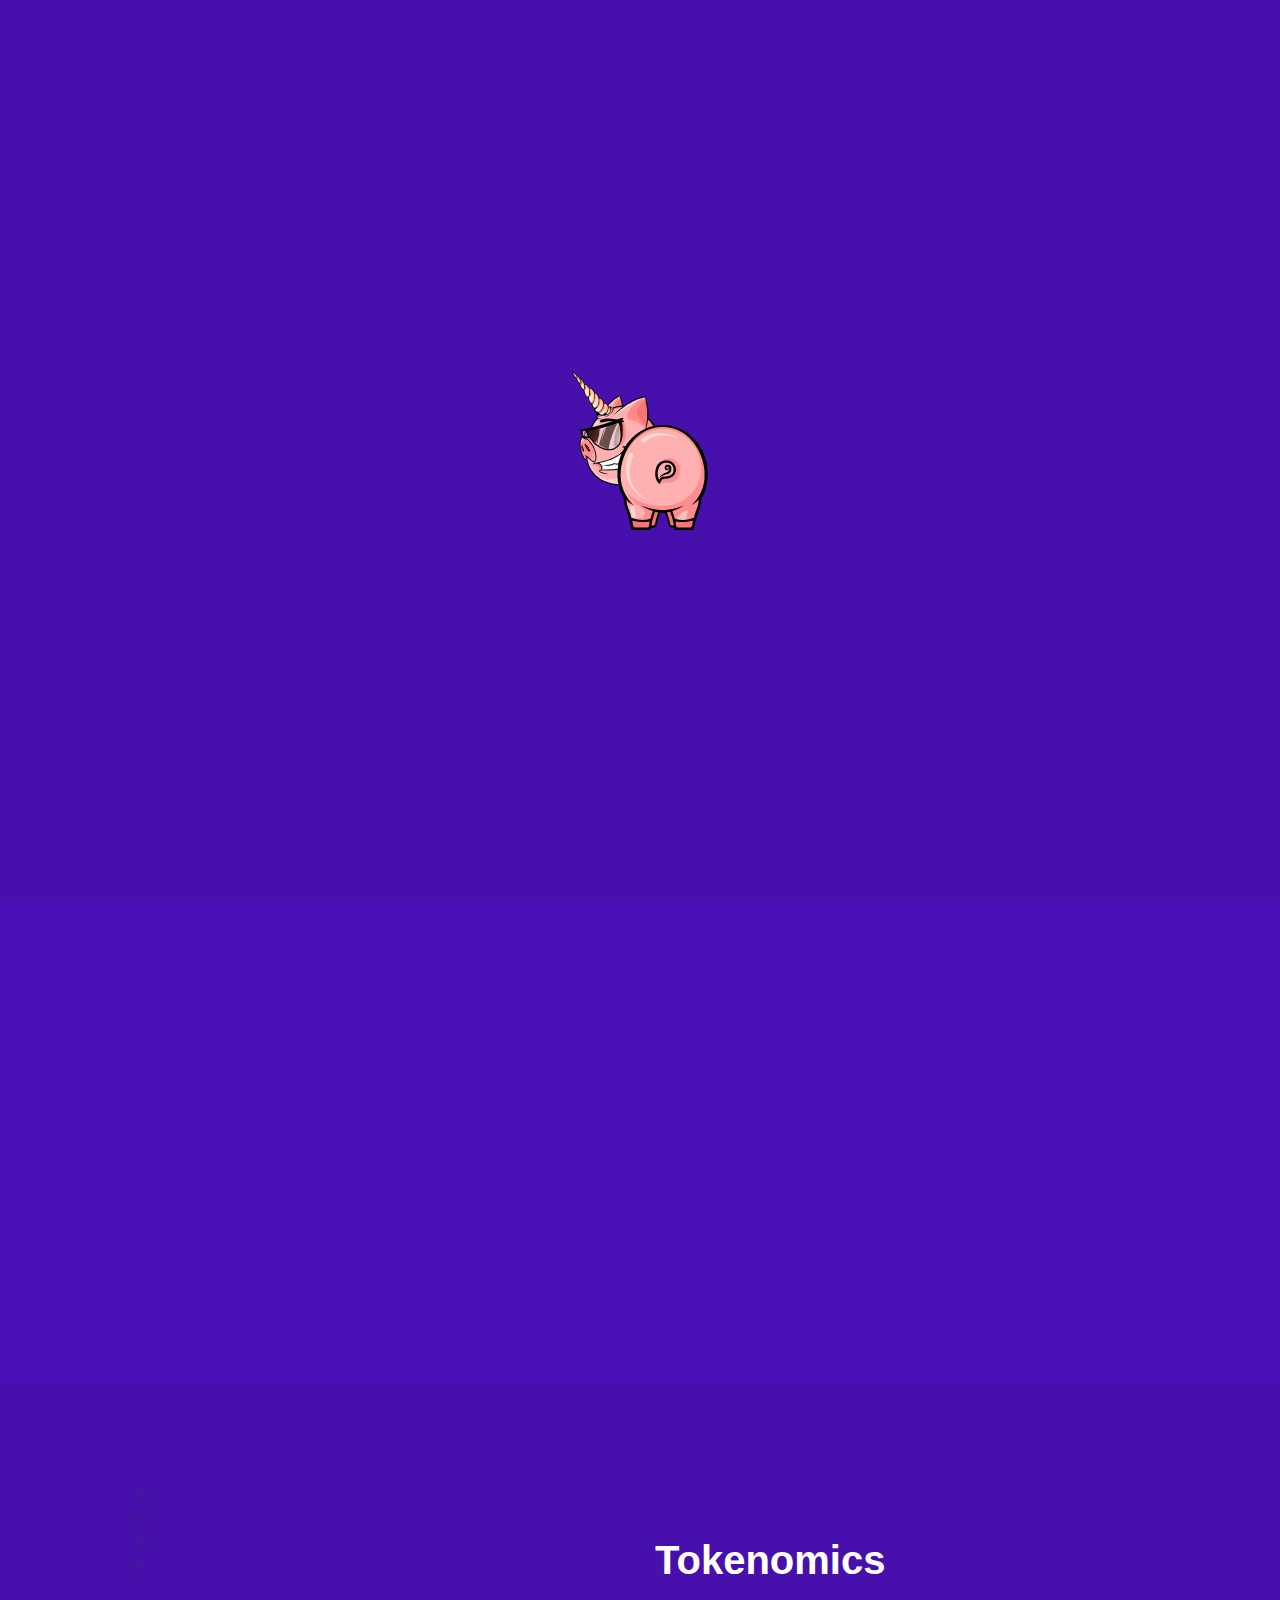
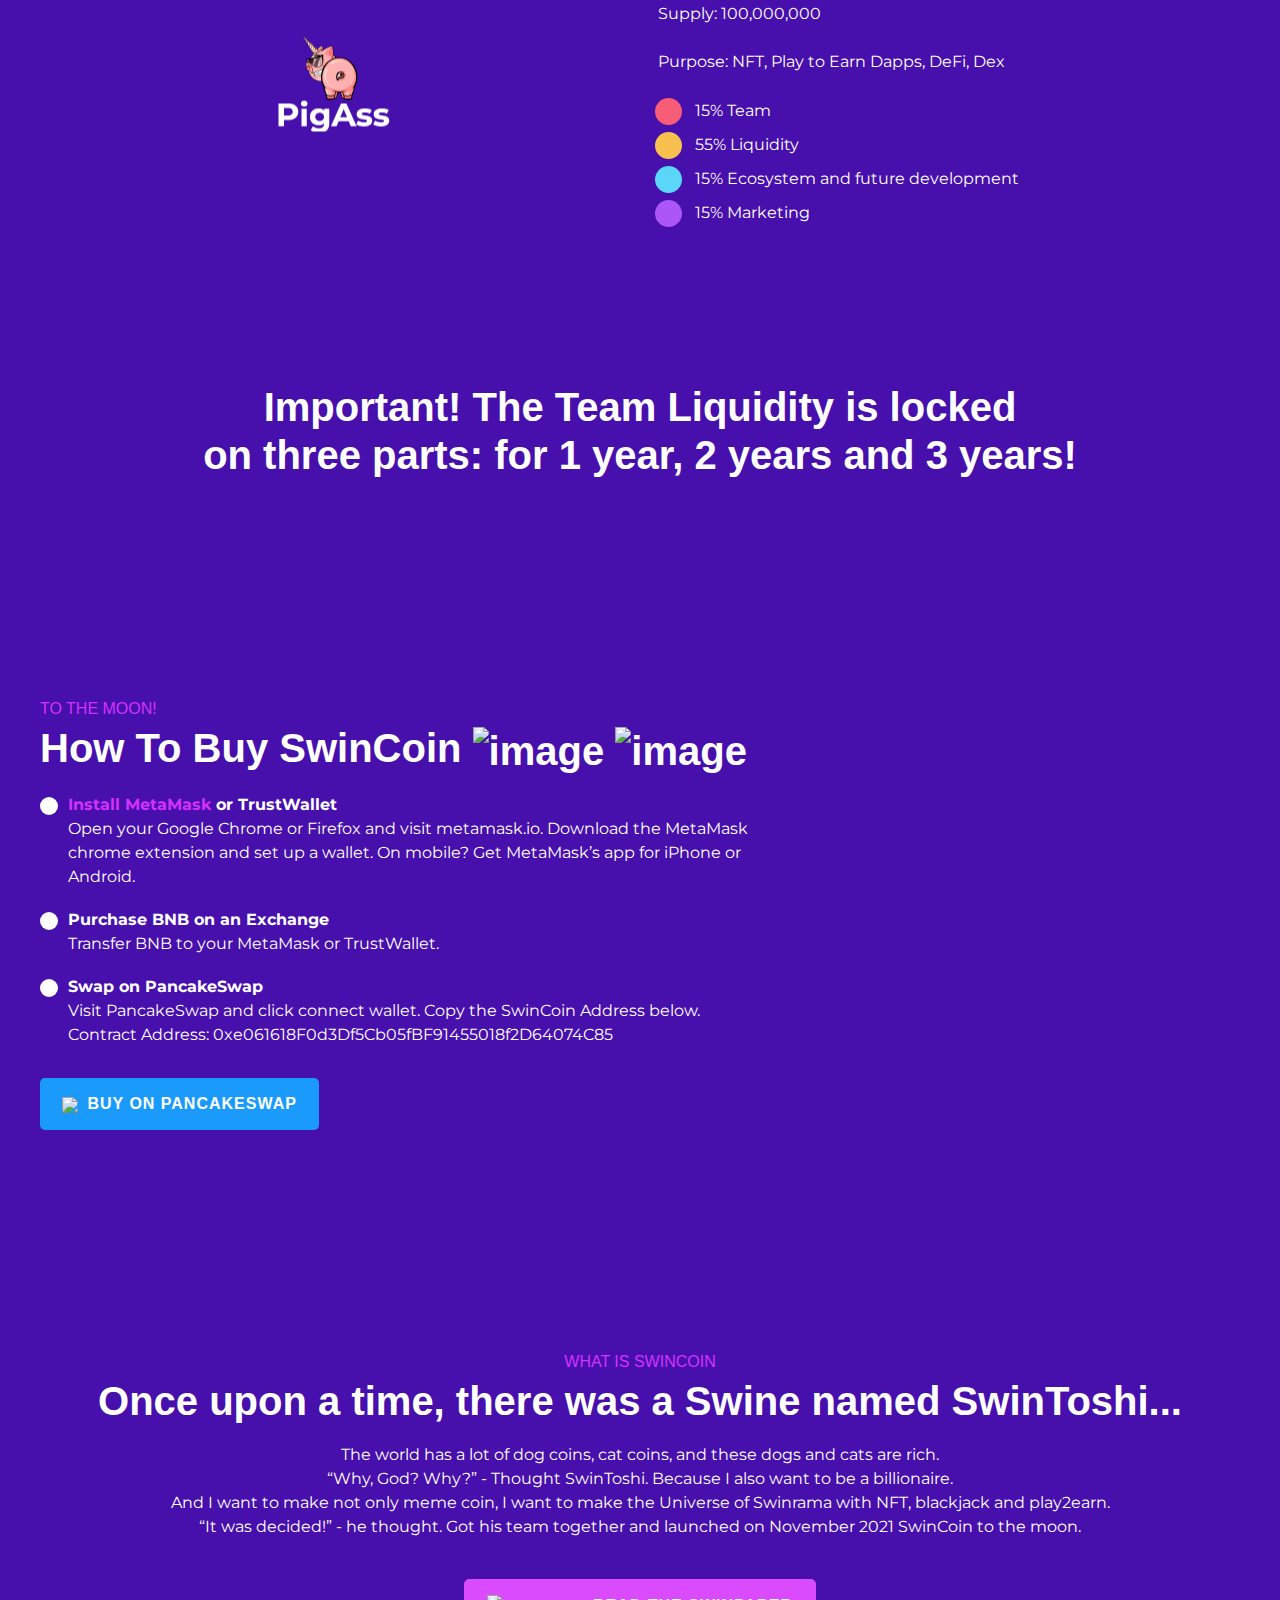
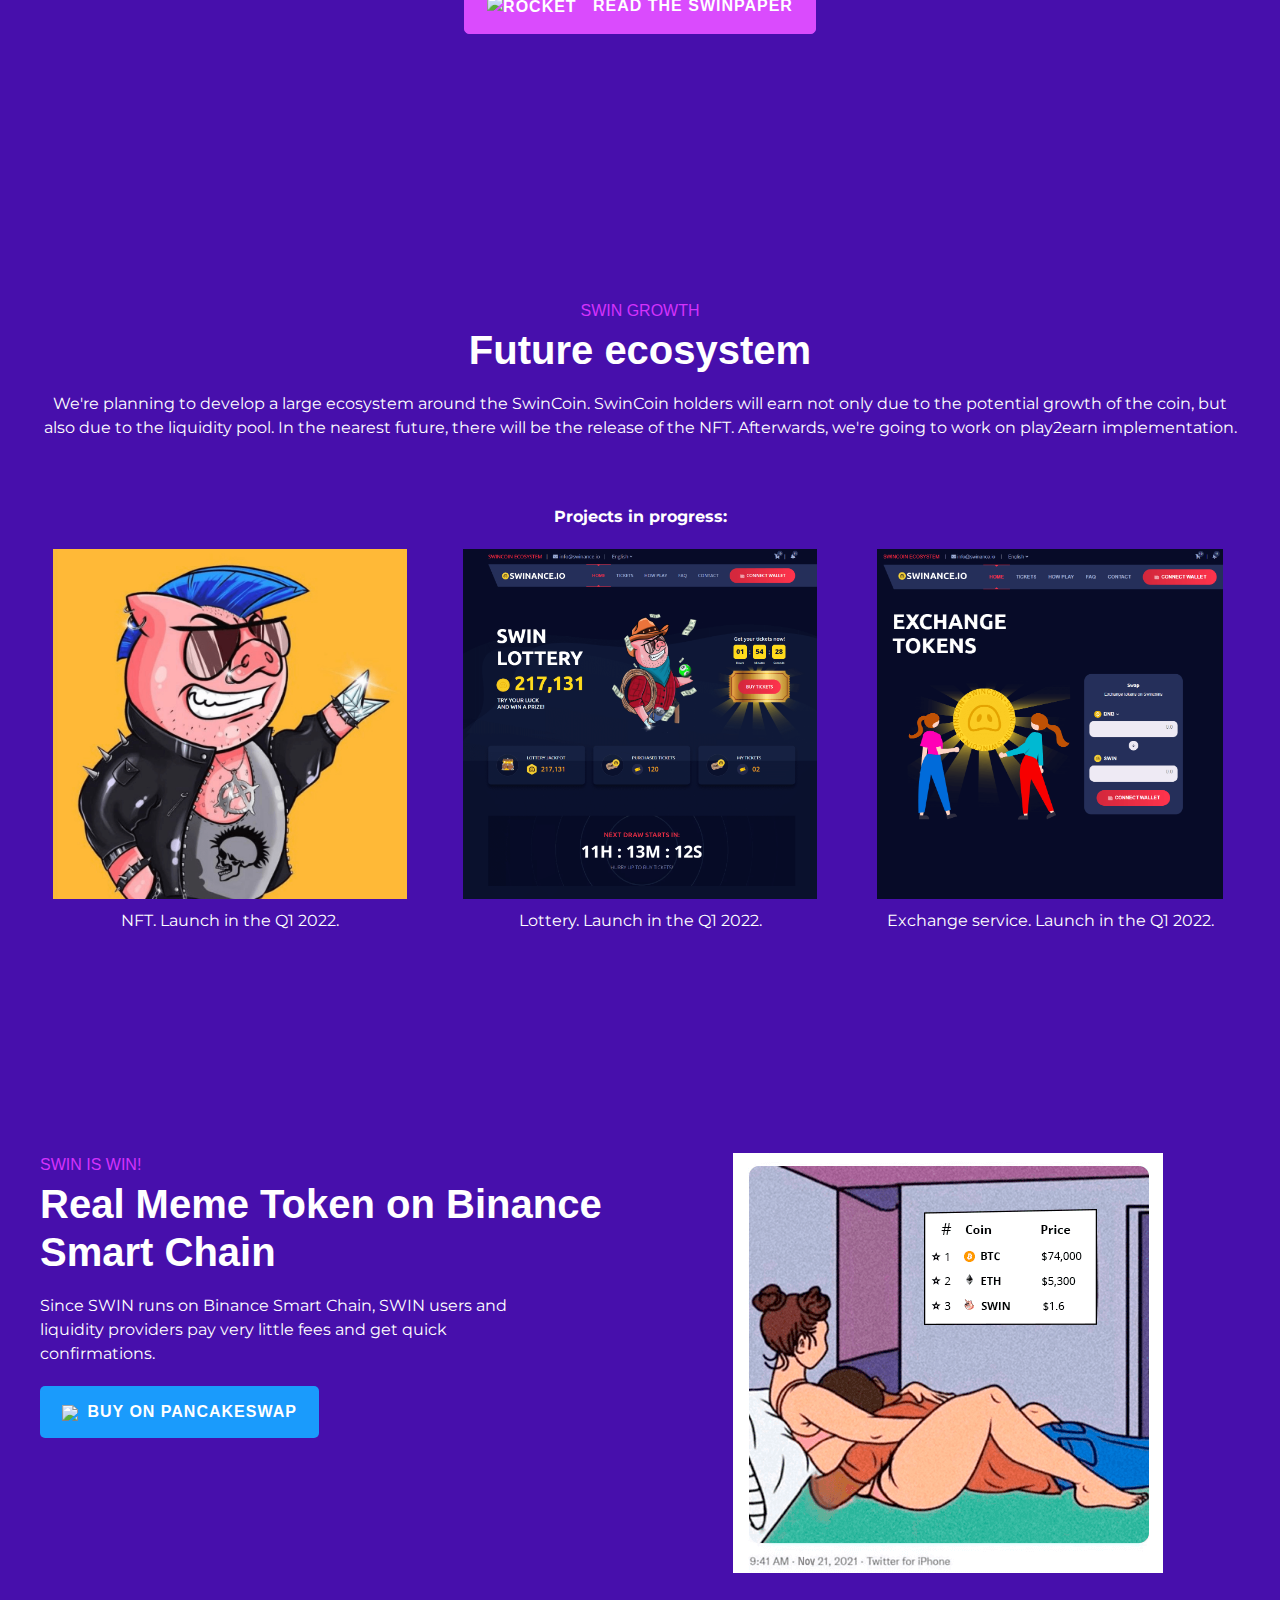
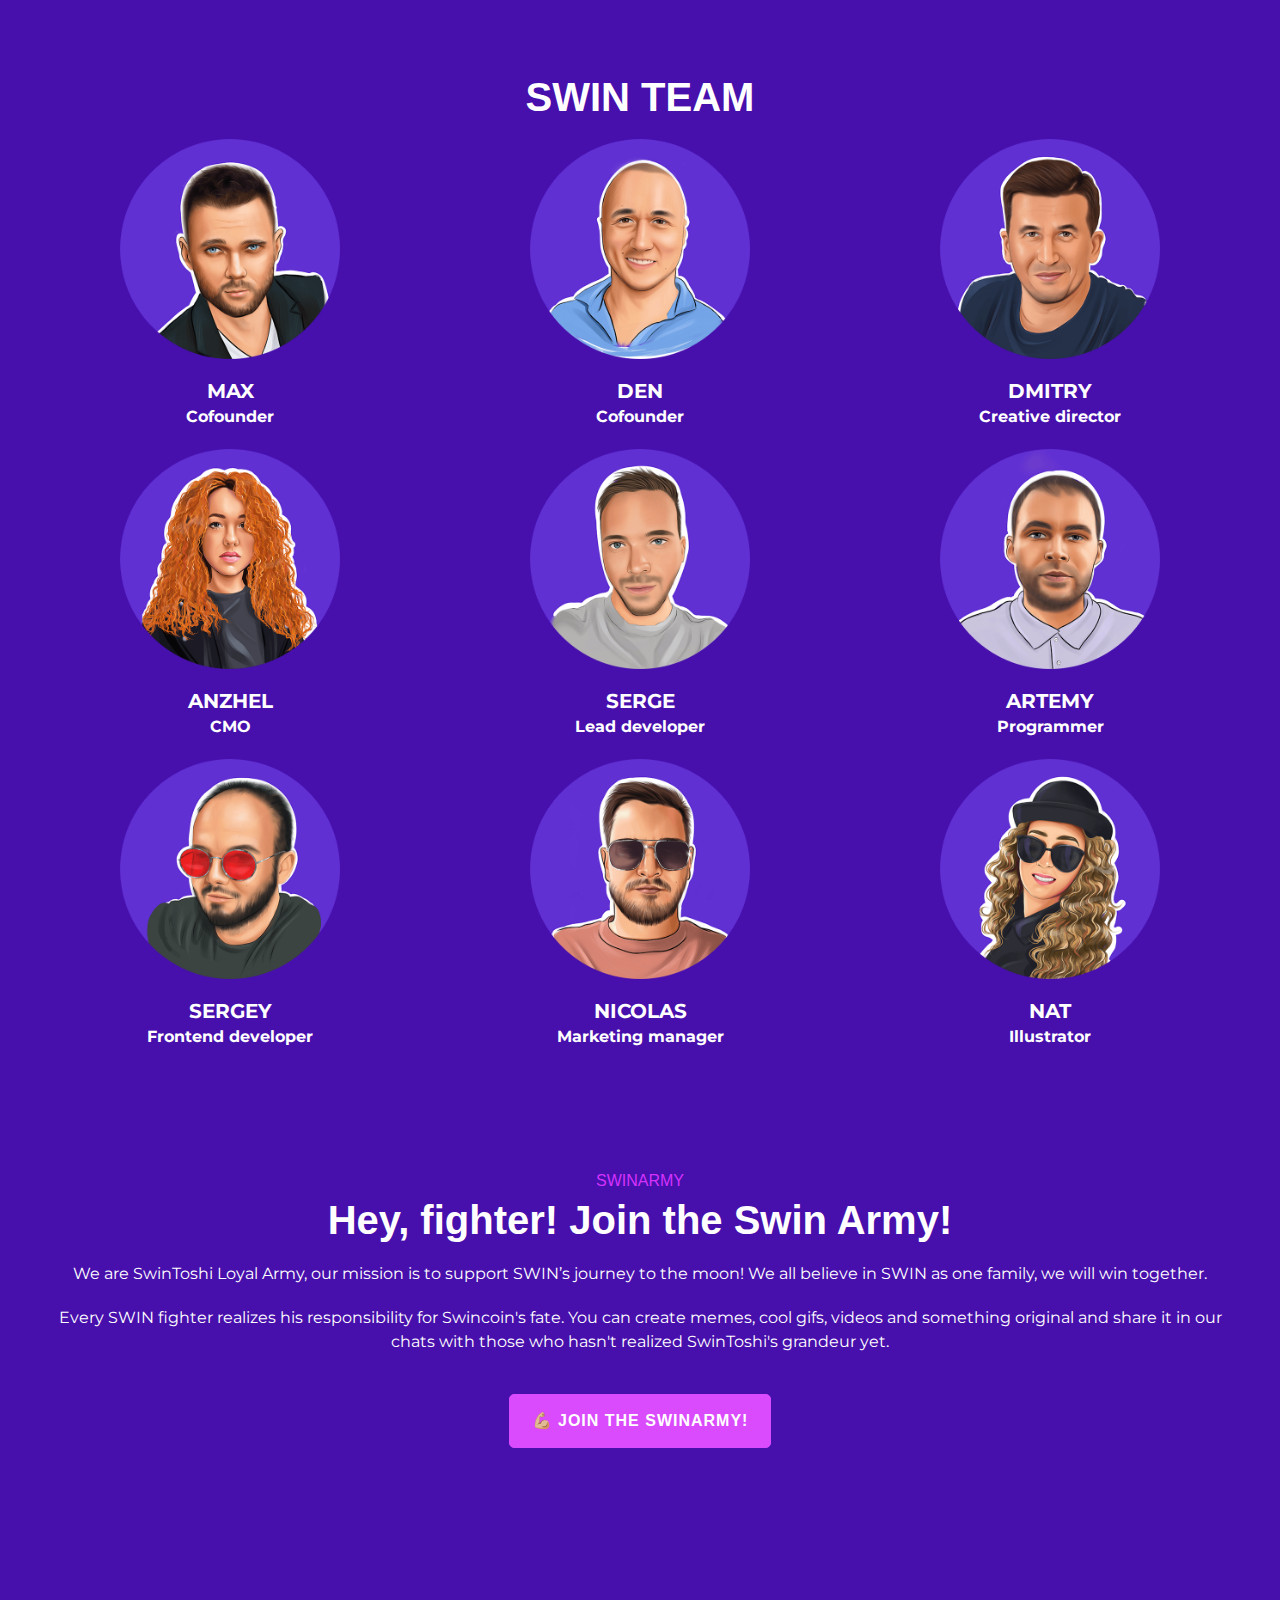
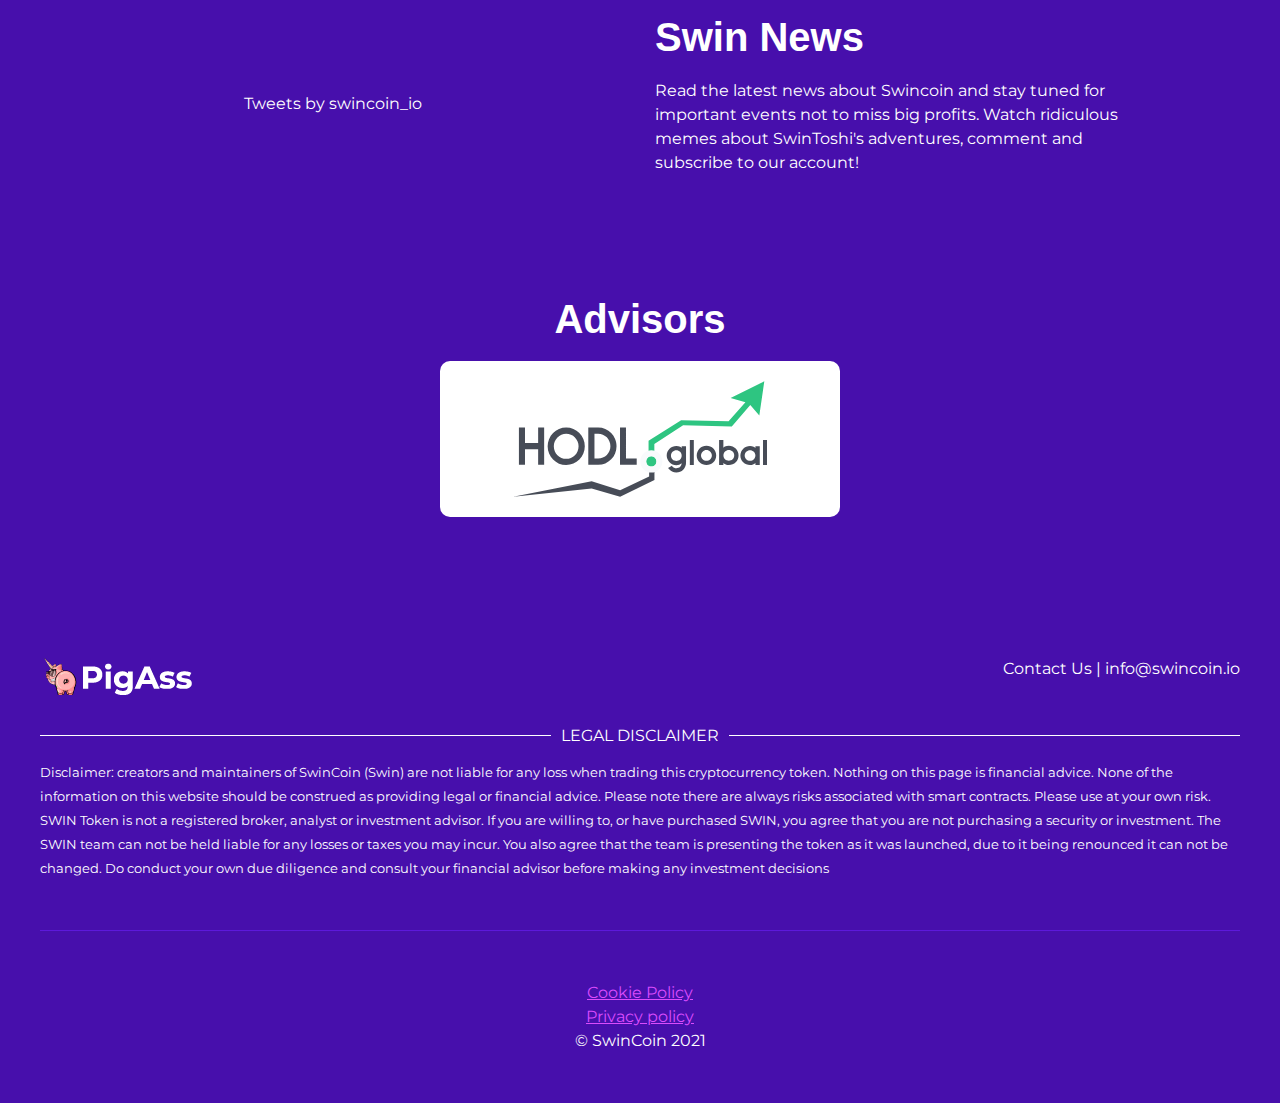
==== commit 93457bbc: "feat: added new logos" ====
--- a/index.html
+++ b/index.html
@@ -20,11 +20,12 @@
     <script src="./js/custom.js" defer></script>
   </head>
   <body>
-    <div id="preloader" ></div>
+    <div id="preloader"></div>
 
     <div class="top-scroll transition">
-			<a href="#banner" class="scrollTo"><i class="fa fa-angle-up" aria-hidden="true"></i></a>
-		</div>
+      <a href="#banner" class="scrollTo"><i class="fa fa-angle-up" aria-hidden="true"></i></a>
+    </div>
+
     <header class="transition fixed">
       <div class="container">
         <div class="row flex-align">
@@ -57,13 +58,10 @@
       </div>
     </header>
 
-    <section class="home-banner parallax" id="banner" style="background-position: 50% -191.9px">
-      <div class="container">
-        <div class="row">
-          <div
-            class="col-lg-6 col-md-6 position-u flex-align wow fadeInLeft animated"
-            style="visibility: visible"
-          >
+    <section class="home-banner parallax" id="banner">
+      <div class="container">
+        <div class="row">
+          <div class="col-lg-6 col-md-6 position-u flex-align wow fadeInLeft animated">
             <div class="banner-contain">
               <h1 class="banner-heading">
                 SwinToshi — <br />Born to be Rich. <br />
@@ -89,10 +87,7 @@
             </div>
           </div>
 
-          <div
-            class="col-lg-6 col-md-6 position-u wow fadeInRight animated"
-            style="visibility: visible"
-          >
+          <div class="col-lg-6 col-md-6 position-u wow fadeInRight animated">
             <div class="banner-img">
               <img src="./img/banner-img-2n.png" alt="banner" />
             </div>
@@ -100,27 +95,22 @@
 
           <div class="col-md-12 video fadeInRight">
             <div class="video__wrap">
-              <!-- <iframe
+              <iframe
                 width="100%"
                 height="500"
-                src="./SWINCOIN _ Real Meme Token on Binance Smart Chain_files/VMqNVwTURyk.html"
+                src="https://www.youtube.com/embed/3-xPYnM-48A?si=78vx_6yi7x5EihIx"
                 title="YouTube video player"
                 frameborder="0"
-                allow="accelerometer; autoplay; clipboard-write; encrypted-media; gyroscope; picture-in-picture"
-                allowfullscreen=""
-                data-ruffle-polyfilled=""
-              ></iframe> -->
-            </div>
-          </div>
-        </div>
-      </div>
-    </section>
-
-    <section
-      id="tokensale-part"
-      class="token-sale darkblue parallax ptb-100"
-      style="background-position: 50% 776.4px"
-    >
+                allow="accelerometer; autoplay; clipboard-write; encrypted-media; gyroscope; picture-in-picture; web-share"
+                allowfullscreen
+              ></iframe>
+            </div>
+          </div>
+        </div>
+      </div>
+    </section>
+
+    <section id="tokensale-part" class="token-sale darkblue parallax ptb-100">
       <div class="container">
         <div class="row">
           <div class="col-lg-6 flex-align justify-center-r order-r-2">
@@ -137,15 +127,7 @@
             </div>
           </div>
 
-          <div
-            class="col-lg-6 wow fadeInLeft flex-align order-r-1"
-            style="
-              visibility: hidden;
-              -webkit-animation-name: none;
-              -moz-animation-name: none;
-              animation-name: none;
-            "
-          >
+          <div class="col-lg-6 wow fadeInLeft flex-align order-r-1">
             <div class="w-100">
               <div class="section-heading pb-20">
                 <h2 class="heading-title">Tokenomics</h2>
@@ -166,15 +148,7 @@
         </div>
 
         <div class="row">
-          <div
-            class="col-lg-12 pt-100 wow fadeInUp"
-            style="
-              visibility: hidden;
-              -webkit-animation-name: none;
-              -moz-animation-name: none;
-              animation-name: none;
-            "
-          >
+          <div class="col-lg-12 pt-100 wow fadeInUp">
             <h2 class="heading-title text-center mauto">
               Important! The Team Liquidity is locked <br />on three parts: for 1 year, 2 years and
               3 years!
@@ -184,29 +158,17 @@
       </div>
     </section>
 
-    <section
-      class="ico-apps parallax-2 darkblue pt-100"
-      id="how-buy"
-      style="background-position: 50% -804.803px"
-    >
-      <div class="container">
-        <div class="row">
-          <div
-            class="col-lg-12 wow fadeInRight pb-100 order-r-1"
-            style="
-              visibility: hidden;
-              -webkit-animation-name: none;
-              -moz-animation-name: none;
-              animation-name: none;
-            "
-          >
+    <section class="ico-apps parallax-2 darkblue pt-100" id="how-buy">
+      <div class="container">
+        <div class="row">
+          <div class="col-lg-12 wow fadeInRight pb-100 order-r-1">
             <div class="section-heading pb-20" id="buy-block">
               <label class="sub-heading">To the Moon!</label>
               <h2 class="heading-title">
                 How To Buy SwinCoin
                 <span class="ya-hide">
-                  <img src="./img/gem.svg" alt="" width="38px" />
-                  <img src="./img/handup2.png" alt="" width="38px" />
+                  <img src="./img/gem.svg" alt="image" width="38px" />
+                  <img src="./img/handup2.png" alt="image" width="38px" />
                 </span>
               </h2>
 
@@ -255,15 +217,7 @@
 
     <section class="work-part darkblue ptb-100" id="text-part">
       <div class="container">
-        <div
-          class="section-heading text-center pb-65 wow fadeInUp animated"
-          style="
-            visibility: hidden;
-            -webkit-animation-name: none;
-            -moz-animation-name: none;
-            animation-name: none;
-          "
-        >
+        <div class="section-heading text-center pb-65 wow fadeInUp animated">
           <label class="sub-heading">What is SwinCoin</label>
           <h2 class="heading-title">Once upon a time, there was a Swine named SwinToshi...</h2>
           <p class="pb-40">
@@ -284,18 +238,10 @@
 
     <section class="work-part darkblue ptb-100" id="text-part7">
       <div class="container">
-        <div
-          class="section-heading text-center pb-65 wow fadeInUp animated"
-          style="
-            visibility: hidden;
-            -webkit-animation-name: none;
-            -moz-animation-name: none;
-            animation-name: none;
-          "
-        >
+        <div class="section-heading text-center pb-65 wow fadeInUp animated">
           <label class="sub-heading">SWIN GROWTH</label>
           <h2 class="heading-title">Future ecosystem</h2>
-          <p class="">
+          <p>
             We're planning to develop a large ecosystem around the SwinCoin. SwinСoin holders will
             earn not only due to the potential growth of the coin, but also due to the liquidity
             pool. In the nearest future, there will be the release of the NFT. Afterwards, we're
@@ -305,15 +251,15 @@
         <p class="pb-20 text-center"><b>Projects in progress:</b></p>
         <div class="row">
           <div class="col-md-4 pb-20">
-            <img src=" ./img/pig_pank.png" alt="" class="maxh" />
+            <img src=" ./img/pig_pank.png" alt="image" class="maxh" />
             <p class="pt-10 text-center">NFT. Launch in the Q1 2022.</p>
           </div>
           <div class="col-md-4 pb-20">
-            <img src="./img/lottery.png" alt="" class="maxh" />
+            <img src="./img/lottery.png" alt="image" class="maxh" />
             <p class="pt-10 text-center">Lottery. Launch in the Q1 2022.</p>
           </div>
           <div class="col-md-4 pb-20">
-            <img src="./img/swap.png" alt="" class="maxh" />
+            <img src="./img/swap.png" alt="image" class="maxh" />
             <p class="pt-10 text-center">Exchange service. Launch in the Q1 2022.</p>
           </div>
         </div>
@@ -323,15 +269,7 @@
     <section class="work-part darkblue ptb-100" id="work-part">
       <div class="container">
         <div class="row">
-          <div
-            class="col-md-6 wow fadeInRight animated"
-            style="
-              visibility: hidden;
-              -webkit-animation-name: none;
-              -moz-animation-name: none;
-              animation-name: none;
-            "
-          >
+          <div class="col-md-6 wow fadeInRight animated">
             <div class="section-heading text-left">
               <label class="sub-heading">SWIN IS WIN!</label>
               <h2 class="heading-title">Real Meme Token on Binance Smart Chain</h2>
@@ -341,20 +279,12 @@
                 Since SWIN runs on Binance Smart Chain, SWIN users and liquidity providers pay very
                 little fees and get quick confirmations.
               </p>
-              <a href="#" class="btn" target="_blank"
-                ><img class="cake-img" src="./img/cake.svg" height="18" /> Buy on Pancakeswap</a
-              >
-            </div>
-          </div>
-          <div
-            class="col-md-6 text-center flex-align justify-center wow fadeInLeft animated"
-            style="
-              visibility: hidden;
-              -webkit-animation-name: none;
-              -moz-animation-name: none;
-              animation-name: none;
-            "
-          >
+              <a href="#" class="btn" target="_blank">
+                <img class="cake-img" src="./img/cake.svg" height="18" /> Buy on Pancakeswap
+              </a>
+            </div>
+          </div>
+          <div class="col-md-6 text-center flex-align justify-center wow fadeInLeft animated">
             <div class="work-box">
               <div class="work-box-bg"></div>
               <img src="./img/work-process2.png" alt="Work Process" />
@@ -366,165 +296,83 @@
 
     <section class="work-part darkblue team" id="team">
       <div class="container">
-        <h2
-          class="heading-title wow fadeInDown text-center"
-          style="
-            visibility: hidden;
-            -webkit-animation-name: none;
-            -moz-animation-name: none;
-            animation-name: none;
-          "
-        >
-          SWIN TEAM
-        </h2>
-        <div class="row">
-          <div
-            class="col-md-4 wow fadeInLeft item"
-            style="
-              visibility: hidden;
-              -webkit-animation-name: none;
-              -moz-animation-name: none;
-              animation-name: none;
-            "
-          >
-            <div class="team__ava">
-              <img src="./img/only.png" alt="" />
+        <h2 class="heading-title wow fadeInDown text-center">SWIN TEAM</h2>
+        <div class="row">
+          <div class="col-md-4 wow fadeInLeft item">
+            <div class="team__ava">
+              <img src="./img/only.png" alt="image" />
             </div>
             <div class="team__work text-center">
               <span>MAX</span> <br />
               Cofounder
             </div>
           </div>
-          <div
-            class="col-md-4 wow fadeInUp item"
-            style="
-              visibility: hidden;
-              -webkit-animation-name: none;
-              -moz-animation-name: none;
-              animation-name: none;
-            "
-          >
-            <div class="team__ava">
-              <img src="./img/lev.png" alt="" />
+          <div class="col-md-4 wow fadeInUp item">
+            <div class="team__ava">
+              <img src="./img/lev.png" alt="image" />
             </div>
             <div class="team__work text-center">
               <span>DEN</span> <br />
               Cofounder
             </div>
           </div>
-          <div
-            class="col-md-4 wow fadeInRight item"
-            style="
-              visibility: hidden;
-              -webkit-animation-name: none;
-              -moz-animation-name: none;
-              animation-name: none;
-            "
-          >
-            <div class="team__ava">
-              <img src="./img/creedman.png" alt="" />
+          <div class="col-md-4 wow fadeInRight item">
+            <div class="team__ava">
+              <img src="./img/creedman.png" alt="image" />
             </div>
             <div class="team__work text-center">
               <span>DMITRY</span> <br />
               Creative director
             </div>
           </div>
-          <div
-            class="col-md-4 wow fadeInLeft item"
-            style="
-              visibility: hidden;
-              -webkit-animation-name: none;
-              -moz-animation-name: none;
-              animation-name: none;
-            "
-          >
-            <div class="team__ava">
-              <img src="./img/ann.png" alt="" />
+          <div class="col-md-4 wow fadeInLeft item">
+            <div class="team__ava">
+              <img src="./img/ann.png" alt="image" />
             </div>
             <div class="team__work text-center">
               <span>ANZHEL</span> <br />
               CMO
             </div>
           </div>
-          <div
-            class="col-md-4 wow fadeInUp item"
-            style="
-              visibility: hidden;
-              -webkit-animation-name: none;
-              -moz-animation-name: none;
-              animation-name: none;
-            "
-          >
-            <div class="team__ava">
-              <img src="./img/serge.png" alt="" />
+          <div class="col-md-4 wow fadeInUp item">
+            <div class="team__ava">
+              <img src="./img/serge.png" alt="image" />
             </div>
             <div class="team__work text-center">
               <span>SERGE</span> <br />
               Lead developer
             </div>
           </div>
-          <div
-            class="col-md-4 wow fadeInRight item"
-            style="
-              visibility: hidden;
-              -webkit-animation-name: none;
-              -moz-animation-name: none;
-              animation-name: none;
-            "
-          >
-            <div class="team__ava">
-              <img src="./img/tarasov.png" alt="" />
+          <div class="col-md-4 wow fadeInRight item">
+            <div class="team__ava">
+              <img src="./img/tarasov.png" alt="image" />
             </div>
             <div class="team__work text-center">
               <span>ARTEMY</span> <br />
               Programmer
             </div>
           </div>
-          <div
-            class="col-md-4 wow fadeInLeft item"
-            style="
-              visibility: hidden;
-              -webkit-animation-name: none;
-              -moz-animation-name: none;
-              animation-name: none;
-            "
-          >
-            <div class="team__ava">
-              <img src="./img/ser.png" alt="" />
+          <div class="col-md-4 wow fadeInLeft item">
+            <div class="team__ava">
+              <img src="./img/ser.png" alt="image" />
             </div>
             <div class="team__work text-center">
               <span>SERGEY</span> <br />
               Frontend developer
             </div>
           </div>
-          <div
-            class="col-md-4 wow fadeInUp item"
-            style="
-              visibility: hidden;
-              -webkit-animation-name: none;
-              -moz-animation-name: none;
-              animation-name: none;
-            "
-          >
-            <div class="team__ava">
-              <img src="./img/nik.png" alt="" />
+          <div class="col-md-4 wow fadeInUp item">
+            <div class="team__ava">
+              <img src="./img/nik.png" alt="image" />
             </div>
             <div class="team__work text-center">
               <span>NICOLAS</span> <br />
               Marketing manager
             </div>
           </div>
-          <div
-            class="col-md-4 wow fadeInRight item"
-            style="
-              visibility: hidden;
-              -webkit-animation-name: none;
-              -moz-animation-name: none;
-              animation-name: none;
-            "
-          >
-            <div class="team__ava">
-              <img src="./img/nataly.png" alt="" />
+          <div class="col-md-4 wow fadeInRight item">
+            <div class="team__ava">
+              <img src="./img/nataly.png" alt="image" />
             </div>
             <div class="team__work text-center">
               <span>NAT</span> <br />
@@ -537,15 +385,7 @@
 
     <section class="work-part darkblue ptb-100" id="text-part3">
       <div class="container">
-        <div
-          class="section-heading text-center pb-65 wow fadeInUp animated"
-          style="
-            visibility: hidden;
-            -webkit-animation-name: none;
-            -moz-animation-name: none;
-            animation-name: none;
-          "
-        >
+        <div class="section-heading text-center pb-65 wow fadeInUp animated">
           <label class="sub-heading">SWINARMY</label>
           <h2 class="heading-title">Hey, fighter! Join the Swin Army!</h2>
           <p class="pb-20">
@@ -567,12 +407,6 @@
         <div class="row">
           <div
             class="col-md-6 text-center flex-align justify-center wow fadeInLeft animated order-r-2"
-            style="
-              visibility: hidden;
-              -webkit-animation-name: none;
-              -moz-animation-name: none;
-              animation-name: none;
-            "
           >
             <div class="work-box">
               <a
@@ -585,15 +419,7 @@
               >
             </div>
           </div>
-          <div
-            class="col-md-6 wow fadeInRight animated order-r-1"
-            style="
-              visibility: hidden;
-              -webkit-animation-name: none;
-              -moz-animation-name: none;
-              animation-name: none;
-            "
-          >
+          <div class="col-md-6 wow fadeInRight animated order-r-1">
             <div class="section-heading text-left">
               <h2 class="heading-title mob-center">Swin News</h2>
             </div>
@@ -613,17 +439,9 @@
       <div class="container">
         <h2 class="heading-title text-center">Advisors</h2>
         <div class="row">
-          <div
-            class="col-md-6 wow fadeInLeft animated bx"
-            style="
-              visibility: hidden;
-              -webkit-animation-name: none;
-              -moz-animation-name: none;
-              animation-name: none;
-            "
-          >
+          <div class="col-md-6 wow fadeInLeft animated bx">
             <a href="#" class="advisors__whiteBox" target="_blank">
-              <img src="./img/logo_hold.svg" alt="" class="advisors__img" />
+              <img src="./img/logo_hold.svg" alt="image" class="advisors__img" />
             </a>
           </div>
         </div>
@@ -632,15 +450,7 @@
 
     <footer class="bg-pattern darkblue ptb-100">
       <div class="container">
-        <div
-          class="footer wow fadeInLeft"
-          style="
-            visibility: hidden;
-            -webkit-animation-name: none;
-            -moz-animation-name: none;
-            animation-name: none;
-          "
-        >
+        <div class="footer wow fadeInLeft">
           <div class="row">
             <div class="col-lg-6 col-md-6 mob-center">
               <img src="./img/logo_en.png" alt="Swincoin" id="swn" />
--- a/css/style.css
+++ b/css/style.css
@@ -550,7 +550,6 @@
   float: left;
 }
 .work-box-bg {
-  /*background: url(/web/20221226131316im_/https://swincoin.io/img/work-petern.png);*/
   background-position: center;
   background-repeat: no-repeat;
   position: absolute;
@@ -1385,9 +1384,6 @@
 .about-main {
   overflow: hidden;
 }
-/*_______________________________________________________
-// Blog List Page Style  //----------------------------
-_______________________________________________________*/
 .blog-search {
   position: relative;
 }
@@ -1553,10 +1549,6 @@
   line-height: 45px;
   font-size: 16px;
 }
-
-/*_______________________________________________________
-// Blog Detail Page Style  //----------------------------
-_______________________________________________________*/
 .blog-detail-img {
   margin-bottom: 25px;
 }
@@ -1700,10 +1692,6 @@
   padding-bottom: 20px;
   margin-bottom: 50px;
 }
-
-/*_______________________________________________________
-// Team Page Style  //----------------------------
-_______________________________________________________*/
 .advisors .team-img {
   float: unset;
   margin: 0 auto;
@@ -1719,9 +1707,6 @@
   margin: auto;
 }
 
-/*_______________________________________________________
-// Feature Page Style  //----------------------------
-_______________________________________________________*/
 .feature-main .work-box .btn {
   margin-bottom: 20px;
   margin-top: 20px;
@@ -1738,9 +1723,6 @@
   border: 1px solid #da4bfd;
   border-color: #da4bfd;
 }
-/*_______________________________________________________
-// Roadmap Page Style  //----------------------------
-_______________________________________________________*/
 .roadmap-main-graph {
   padding: 50px 0px;
 }
@@ -1853,10 +1835,6 @@
 .roadmap-main .main-roadmap {
   padding-top: 50px;
 }
-
-/*_______________________________________________________
-// Contact Page Style  //----------------------------
-_______________________________________________________*/
 .contact-form .heading-des {
   font-size: 16px;
 }
@@ -1899,9 +1877,7 @@
   height: 500px;
 }
 
-/*_______________________________________________________
-// Token Sale Page Style  //----------------------------
-_______________________________________________________*/
+
 .token-sele {
   overflow: hidden;
 }
--- a/css/responsive.css
+++ b/css/responsive.css
@@ -532,7 +532,7 @@
   }
   .menu > ul > li > a.tw-link::after {
     content: '';
-    background: url(/web/20221226131316im_/https://swincoin.io/img/tw-m.png) no-repeat;
+    background: url(../img/tw.png) no-repeat;
     top: 0 !important;
     width: 30px;
     height: 30px;
@@ -541,7 +541,7 @@
   }
   .menu > ul > li > a.tg-link::after {
     content: '';
-    background: url(/web/20221226131316im_/https://swincoin.io/img/tg-m.png) no-repeat;
+    background: url(../img/tg.png) no-repeat;
     top: 0 !important;
     width: 30px;
     height: 30px;
@@ -898,9 +898,6 @@
   .footer .col-md-6 img {
     width: 140px;
   }
-  header .logo {
-    display: none;
-  }
   .navbar {
     left: 0;
     top: -23px;
